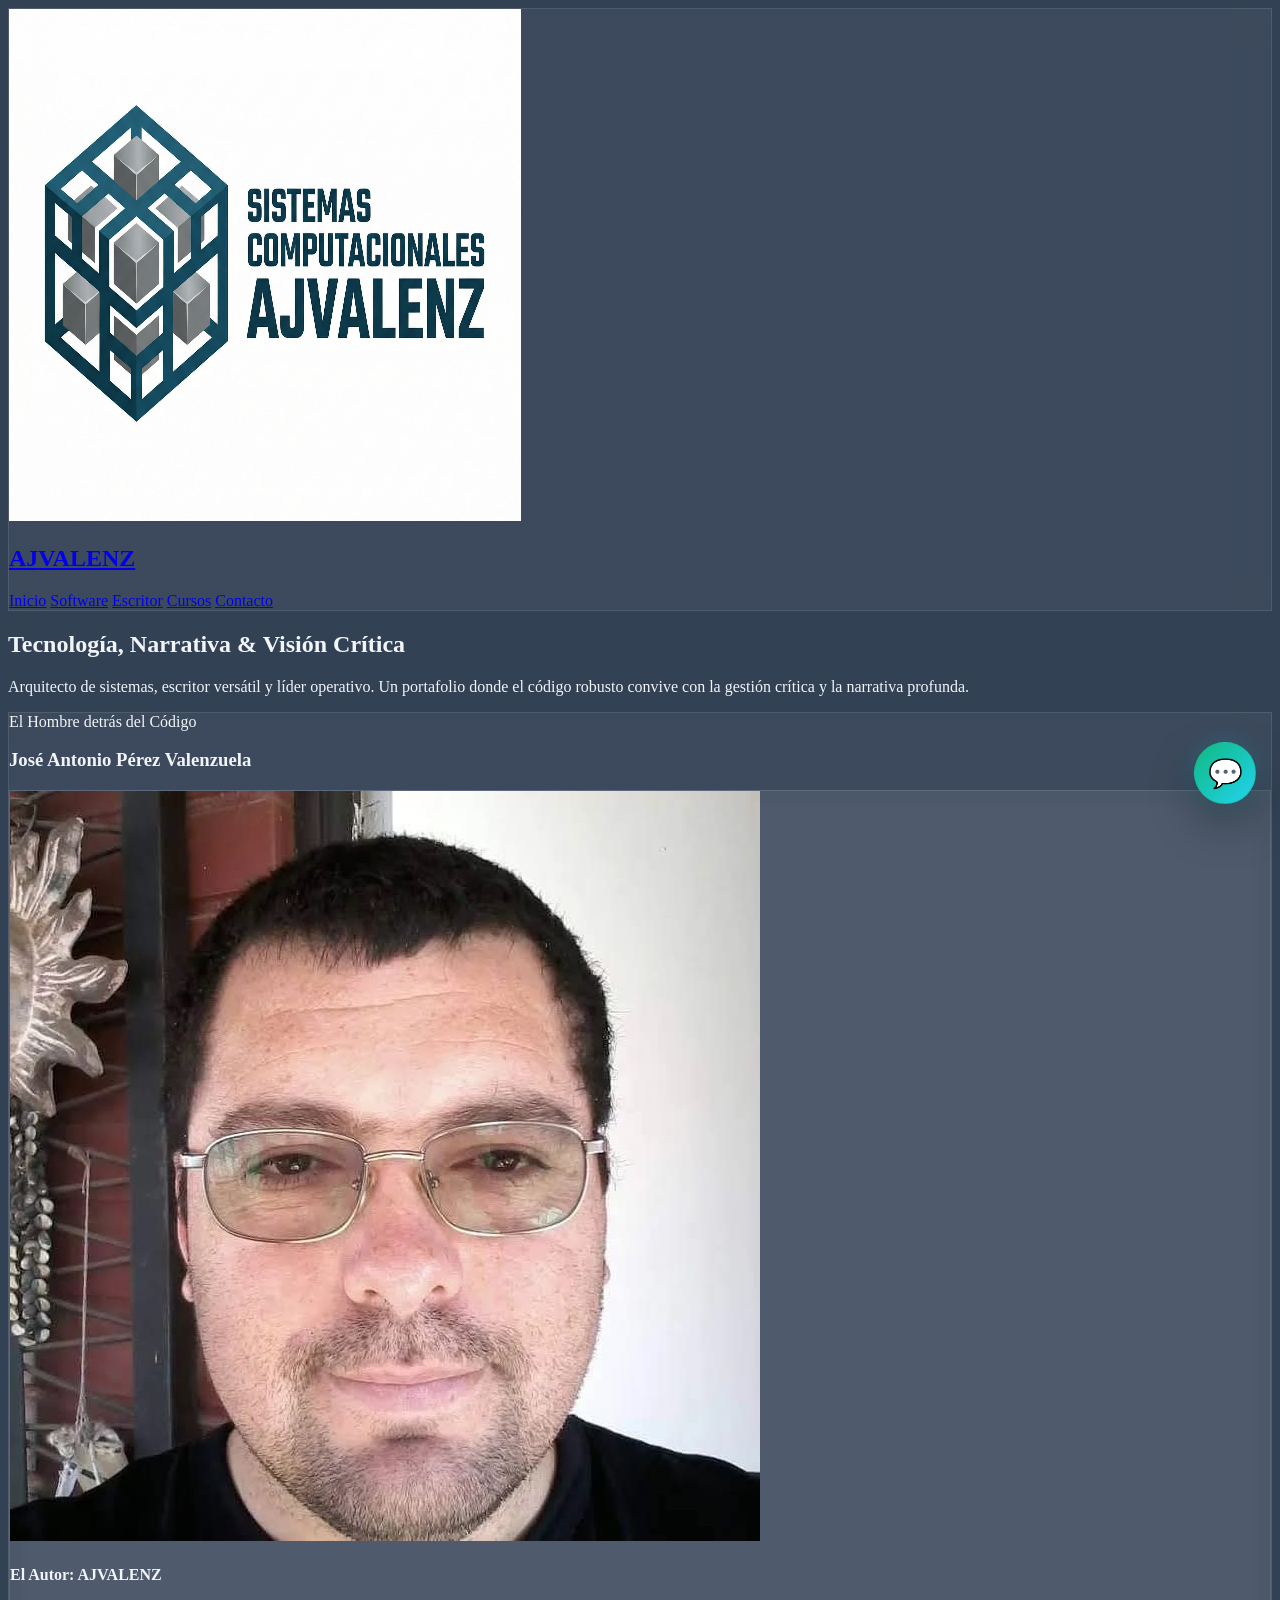
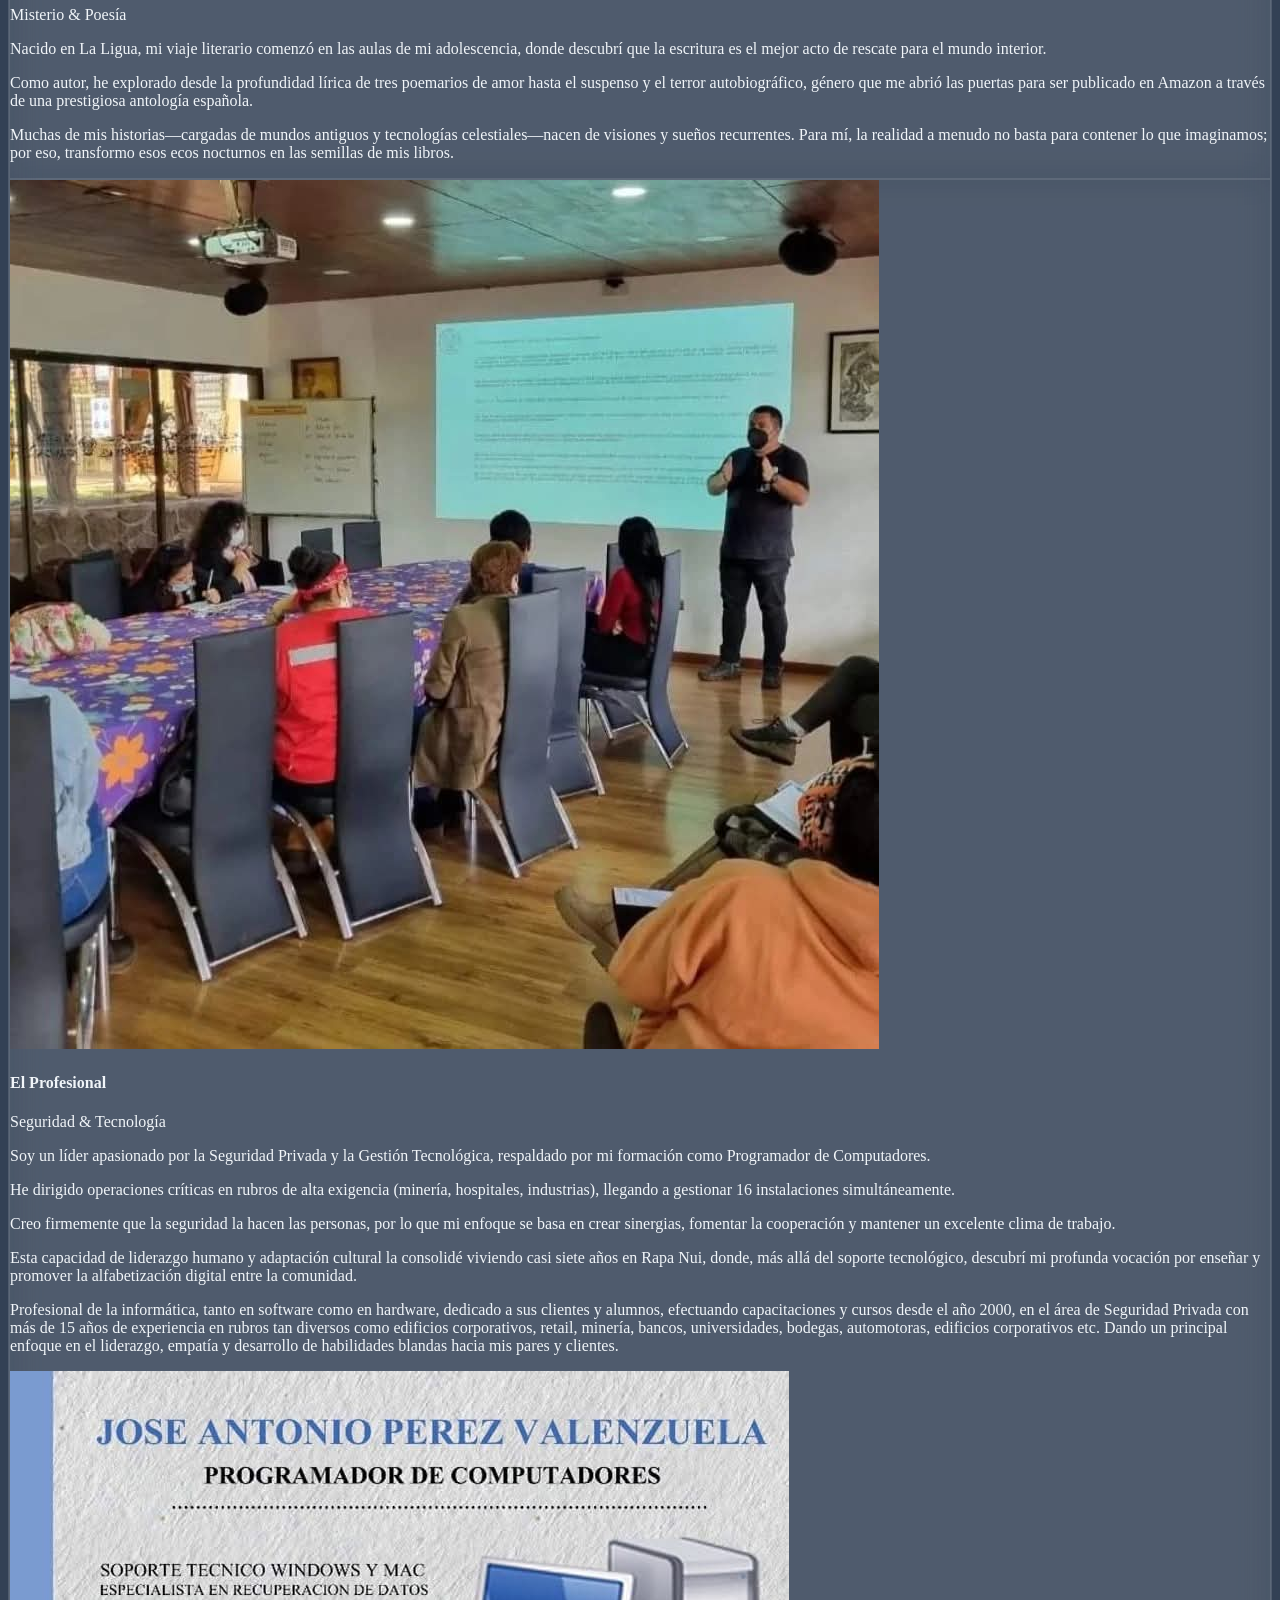
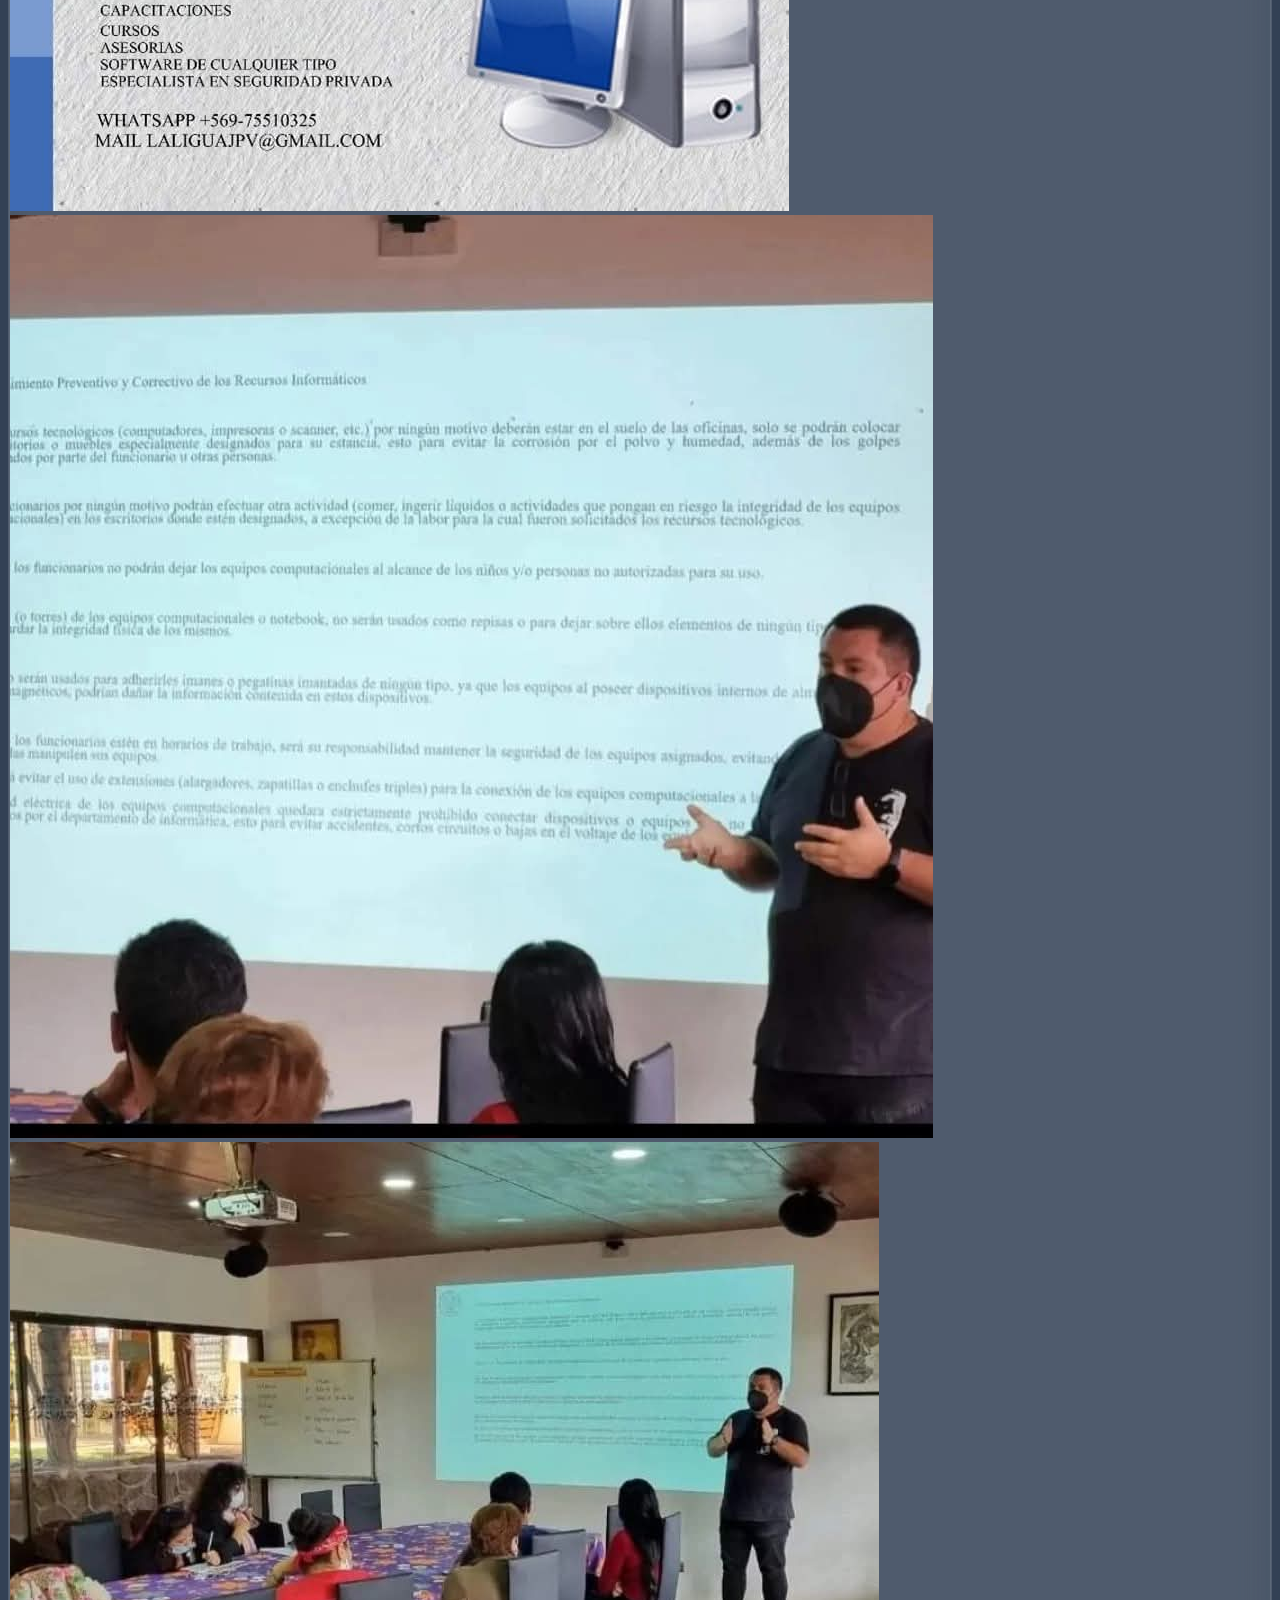
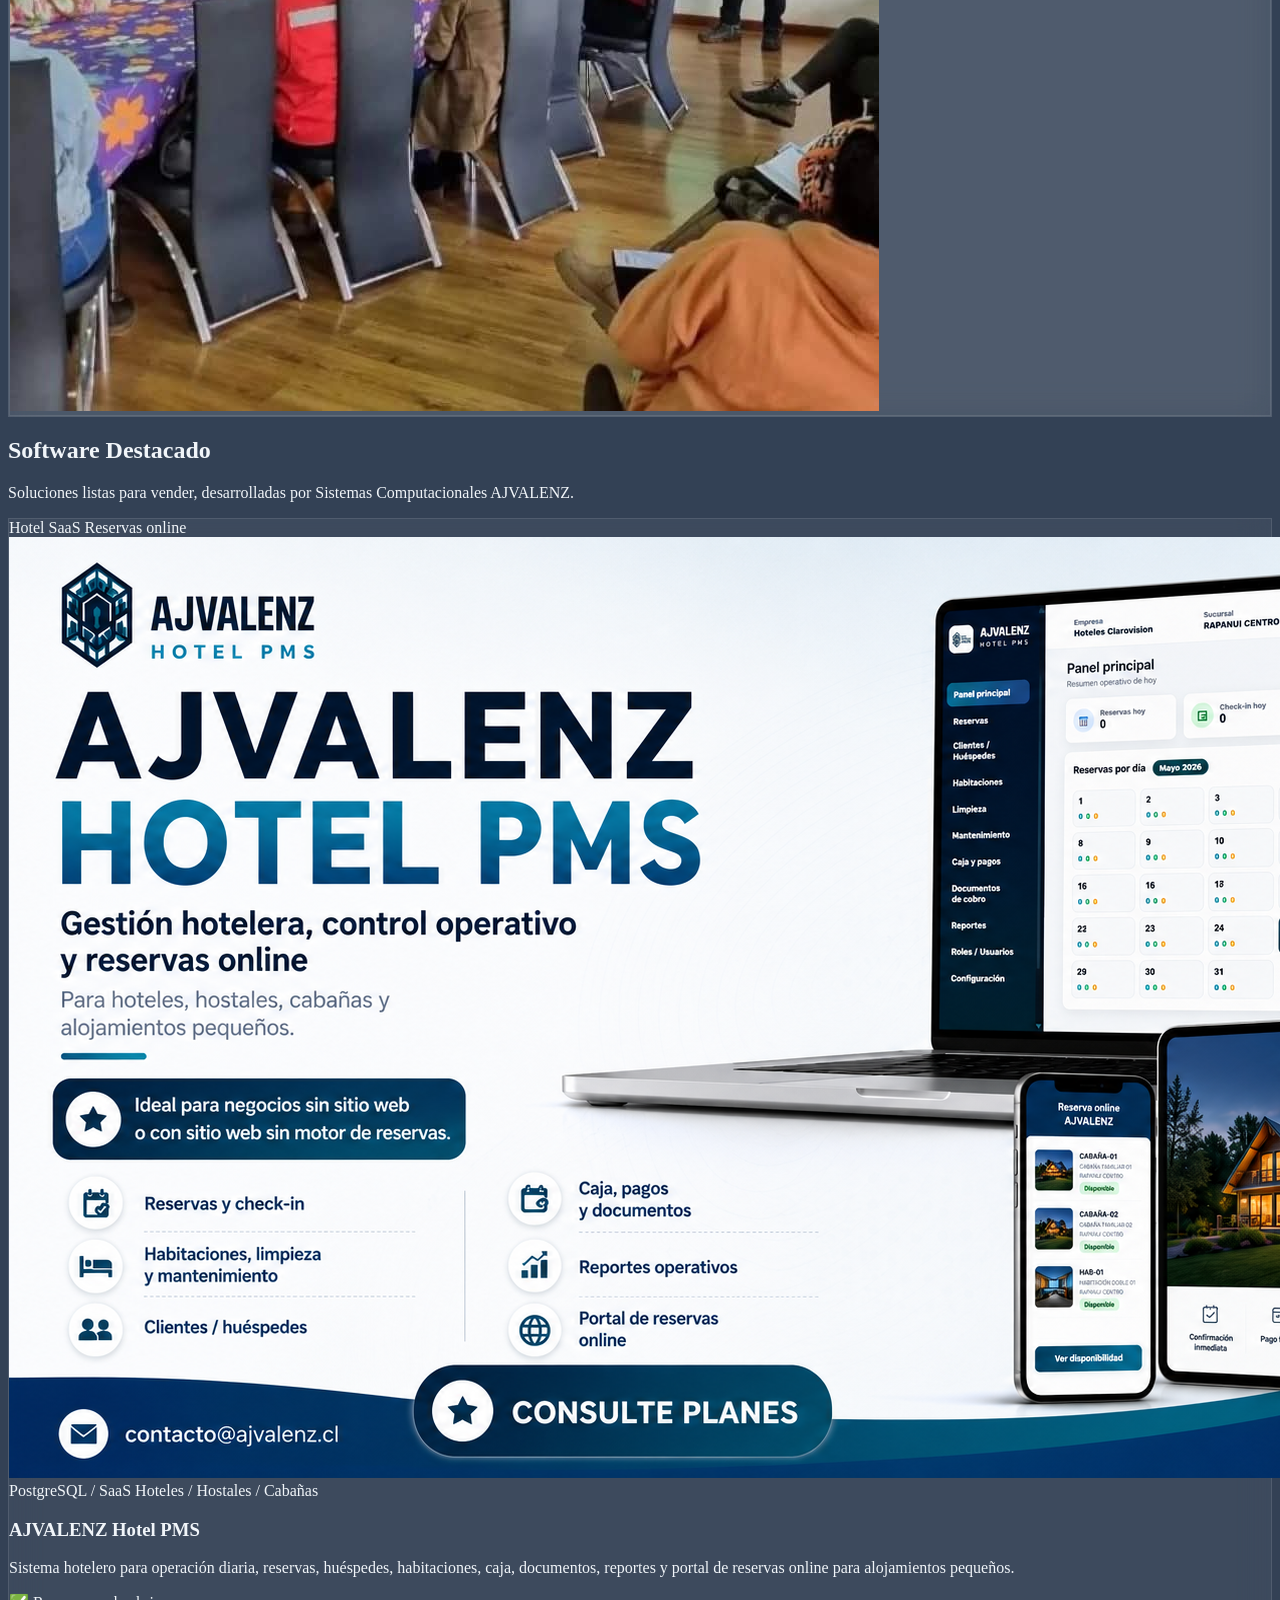
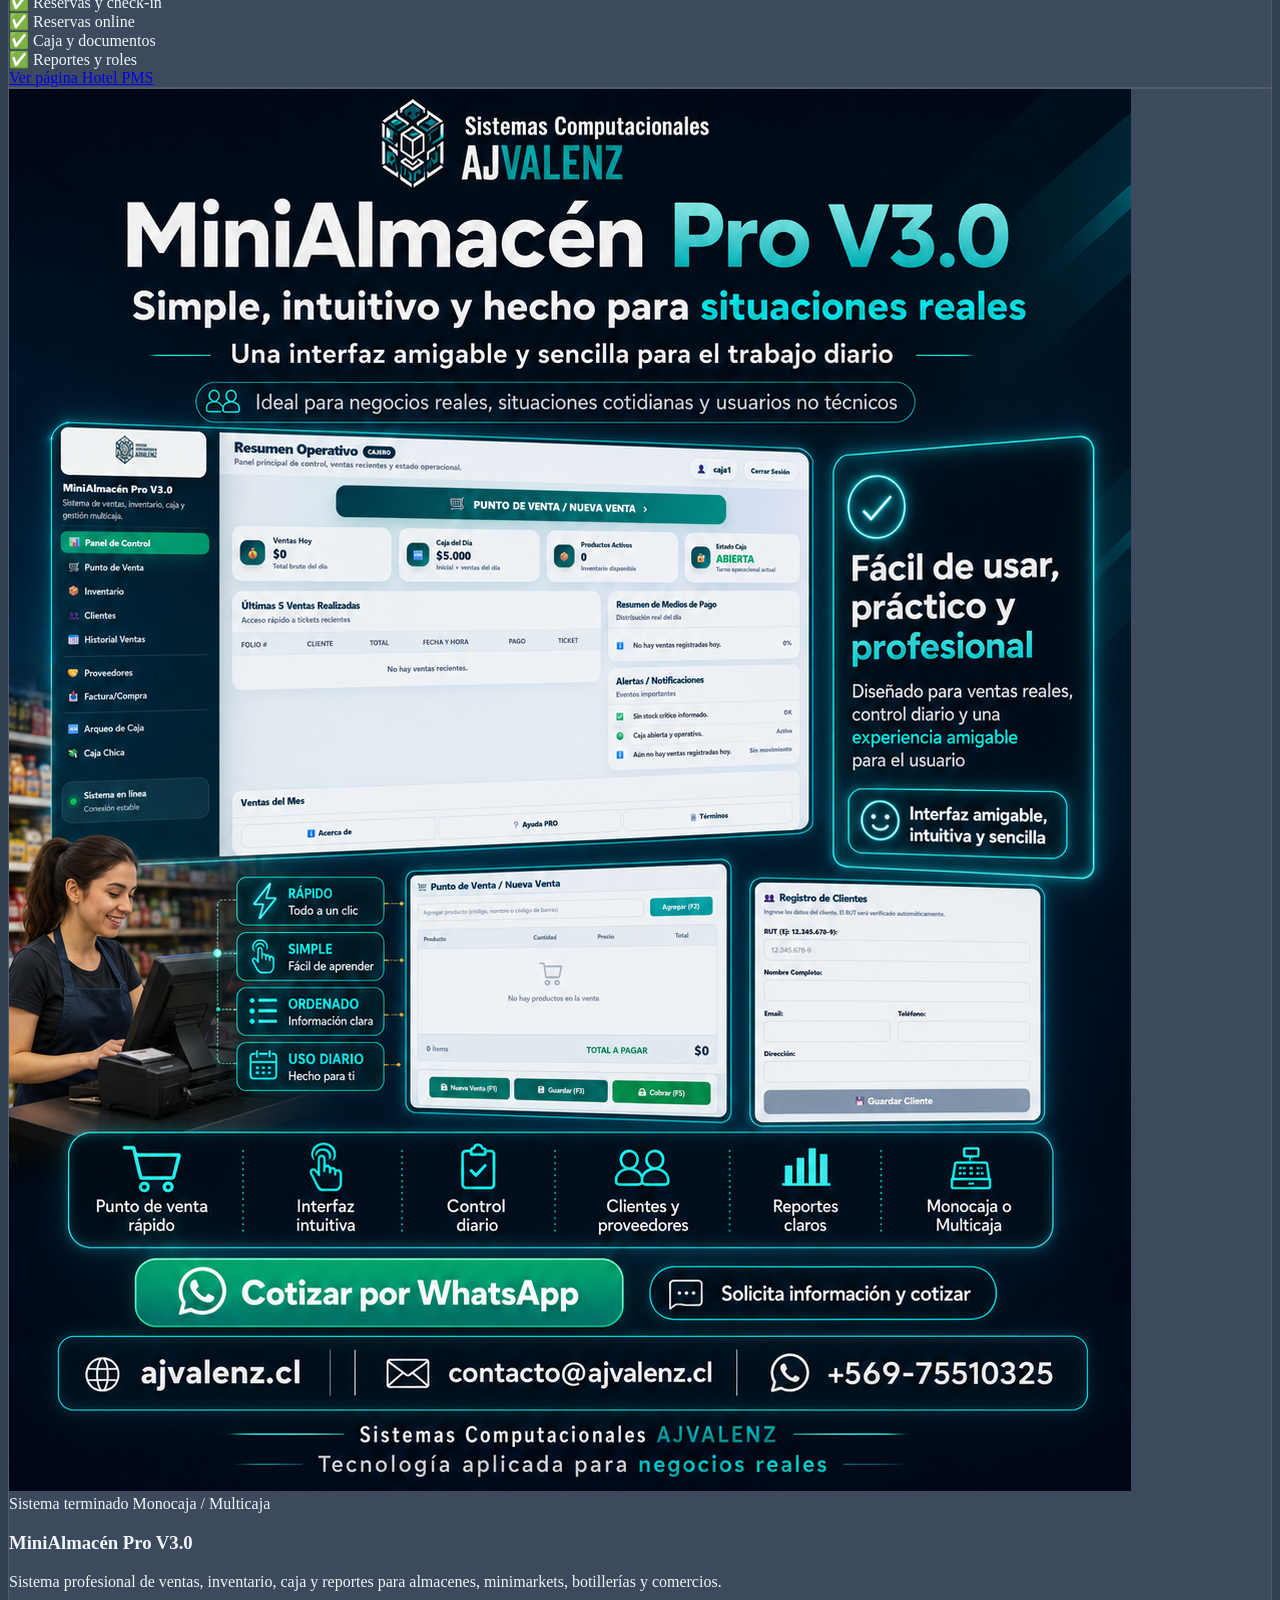
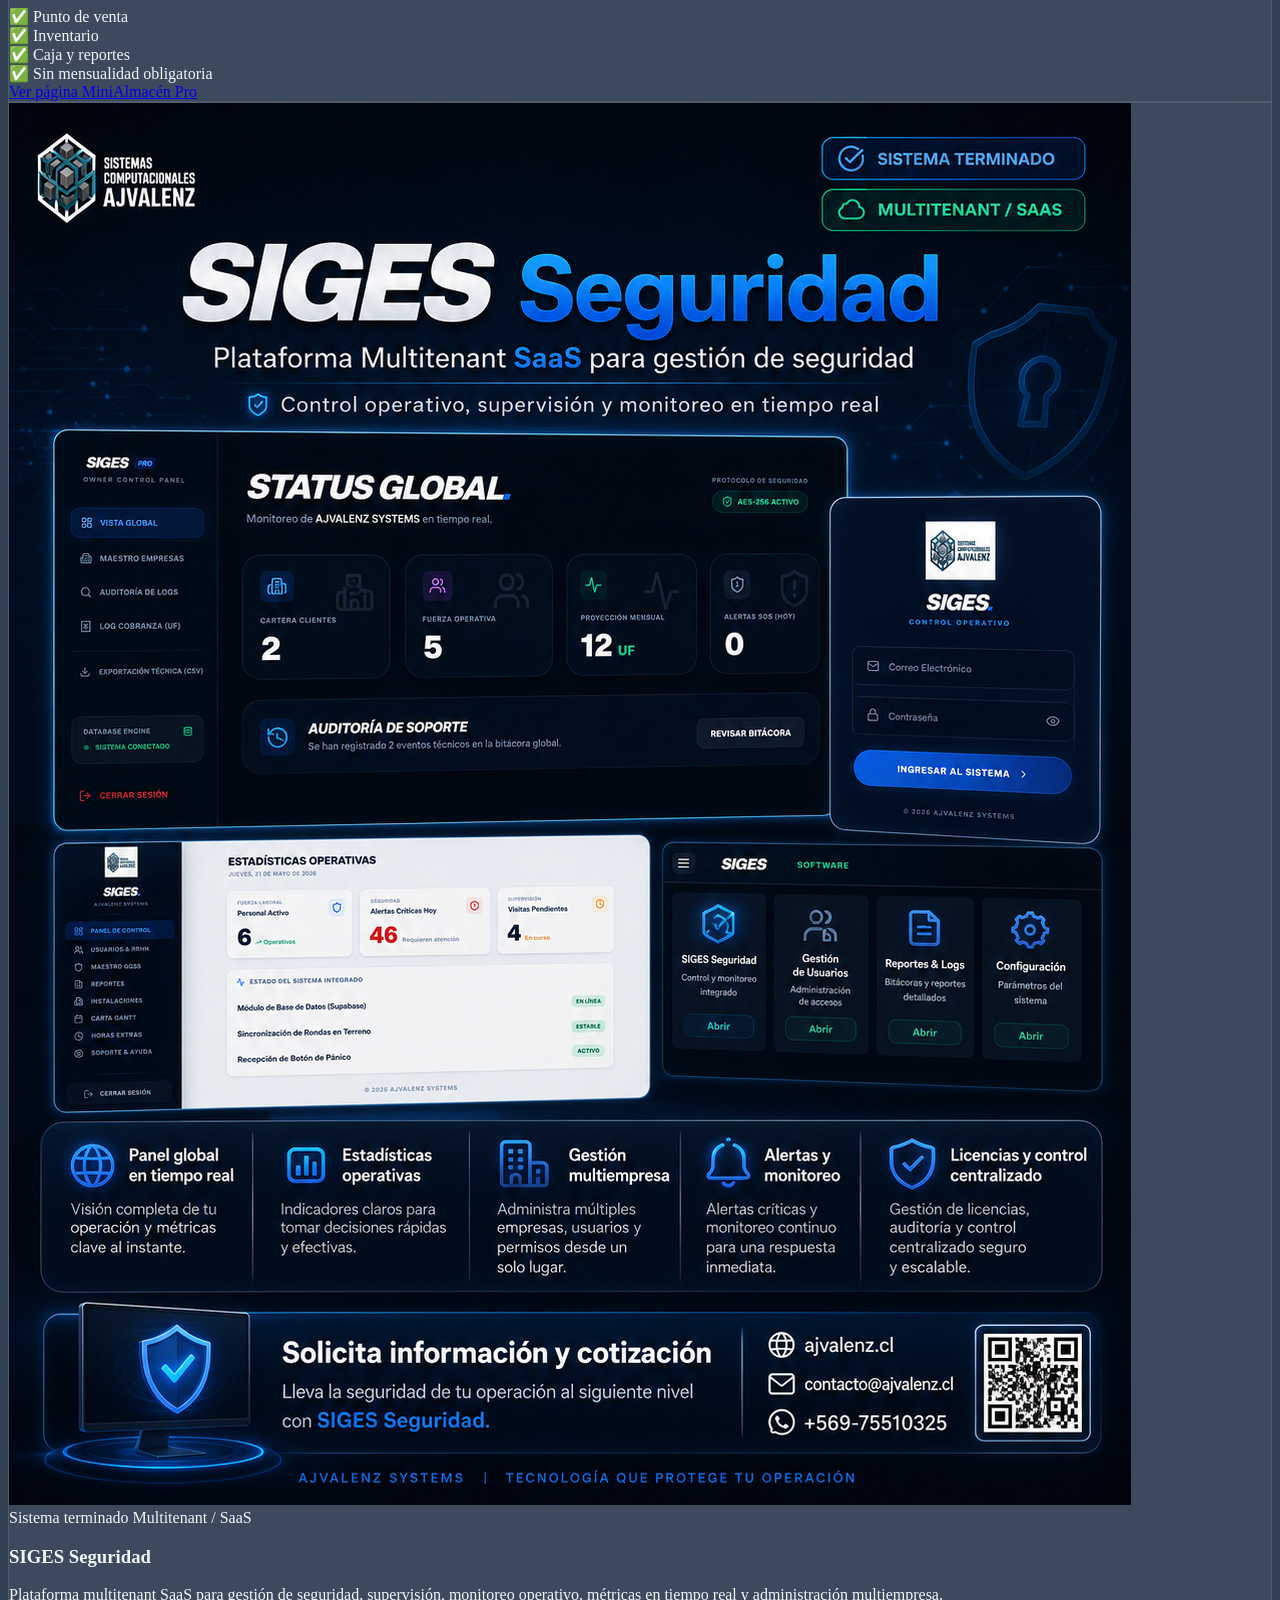
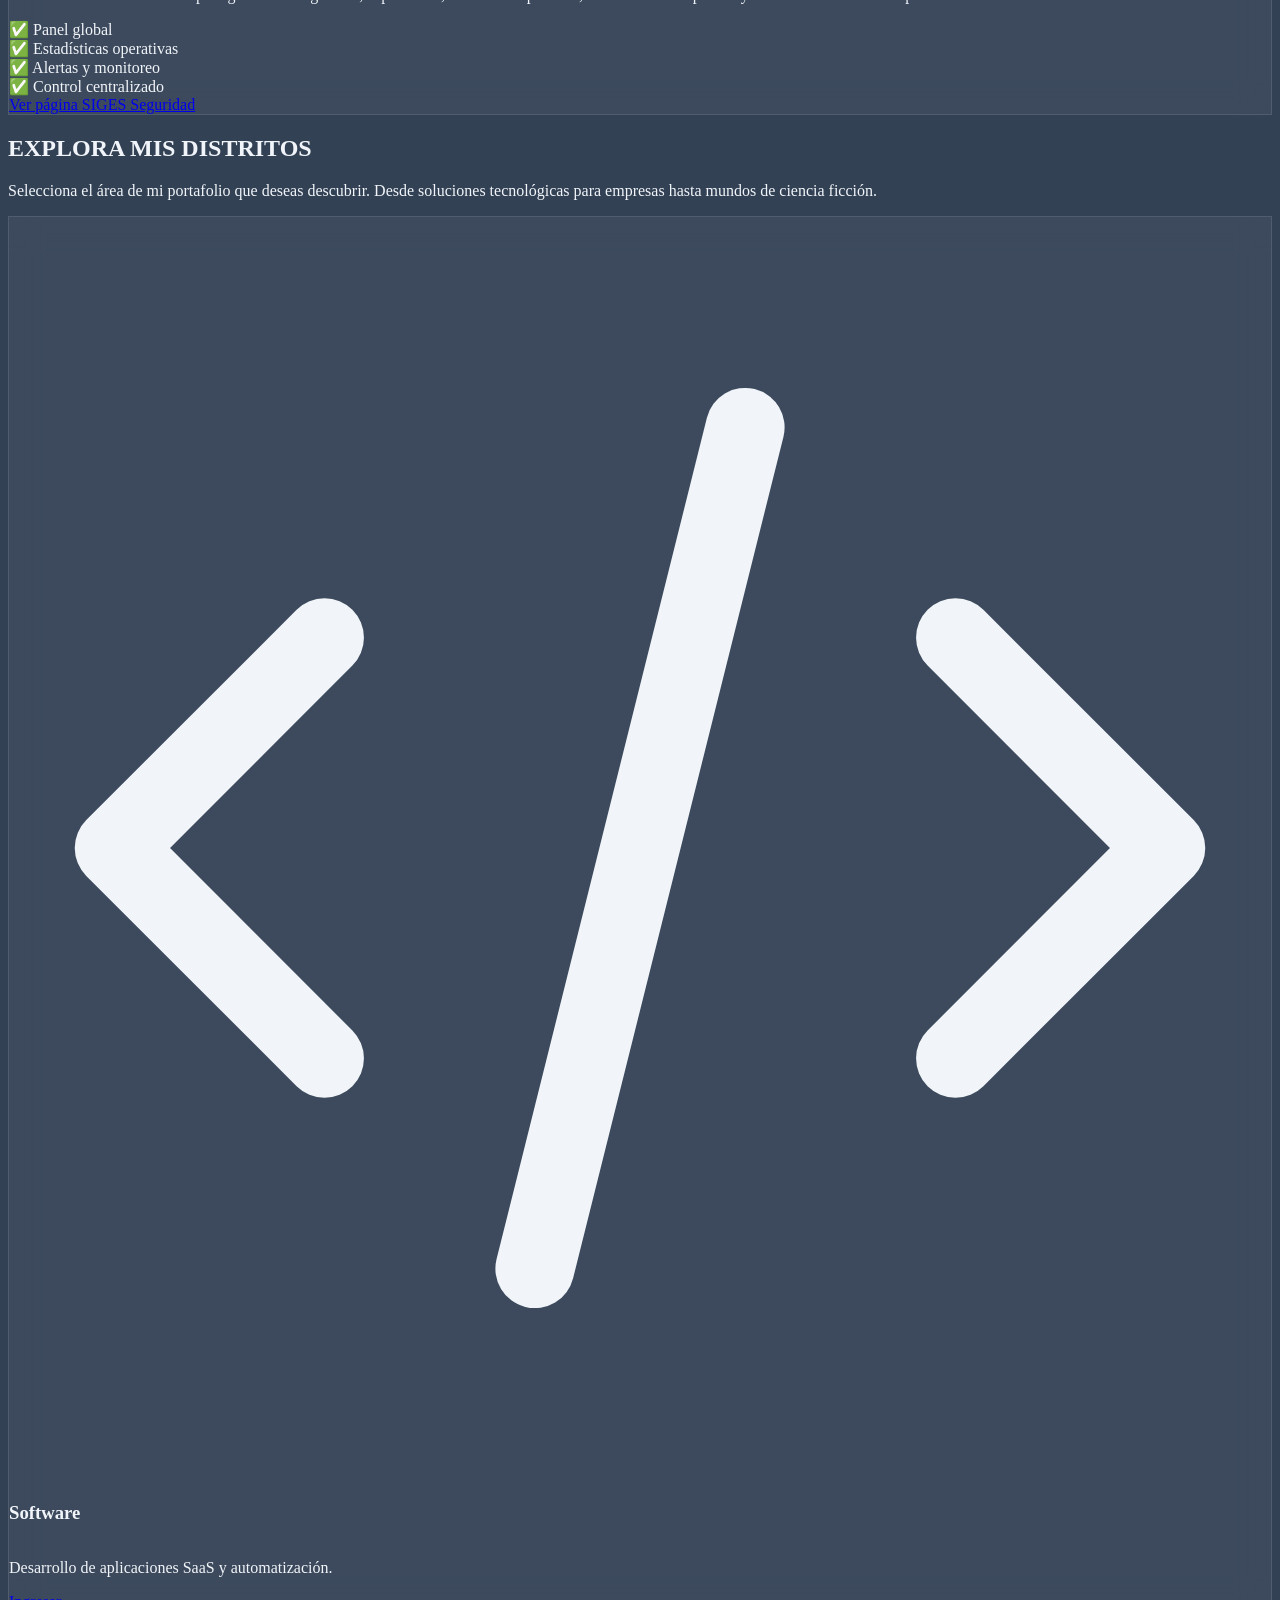
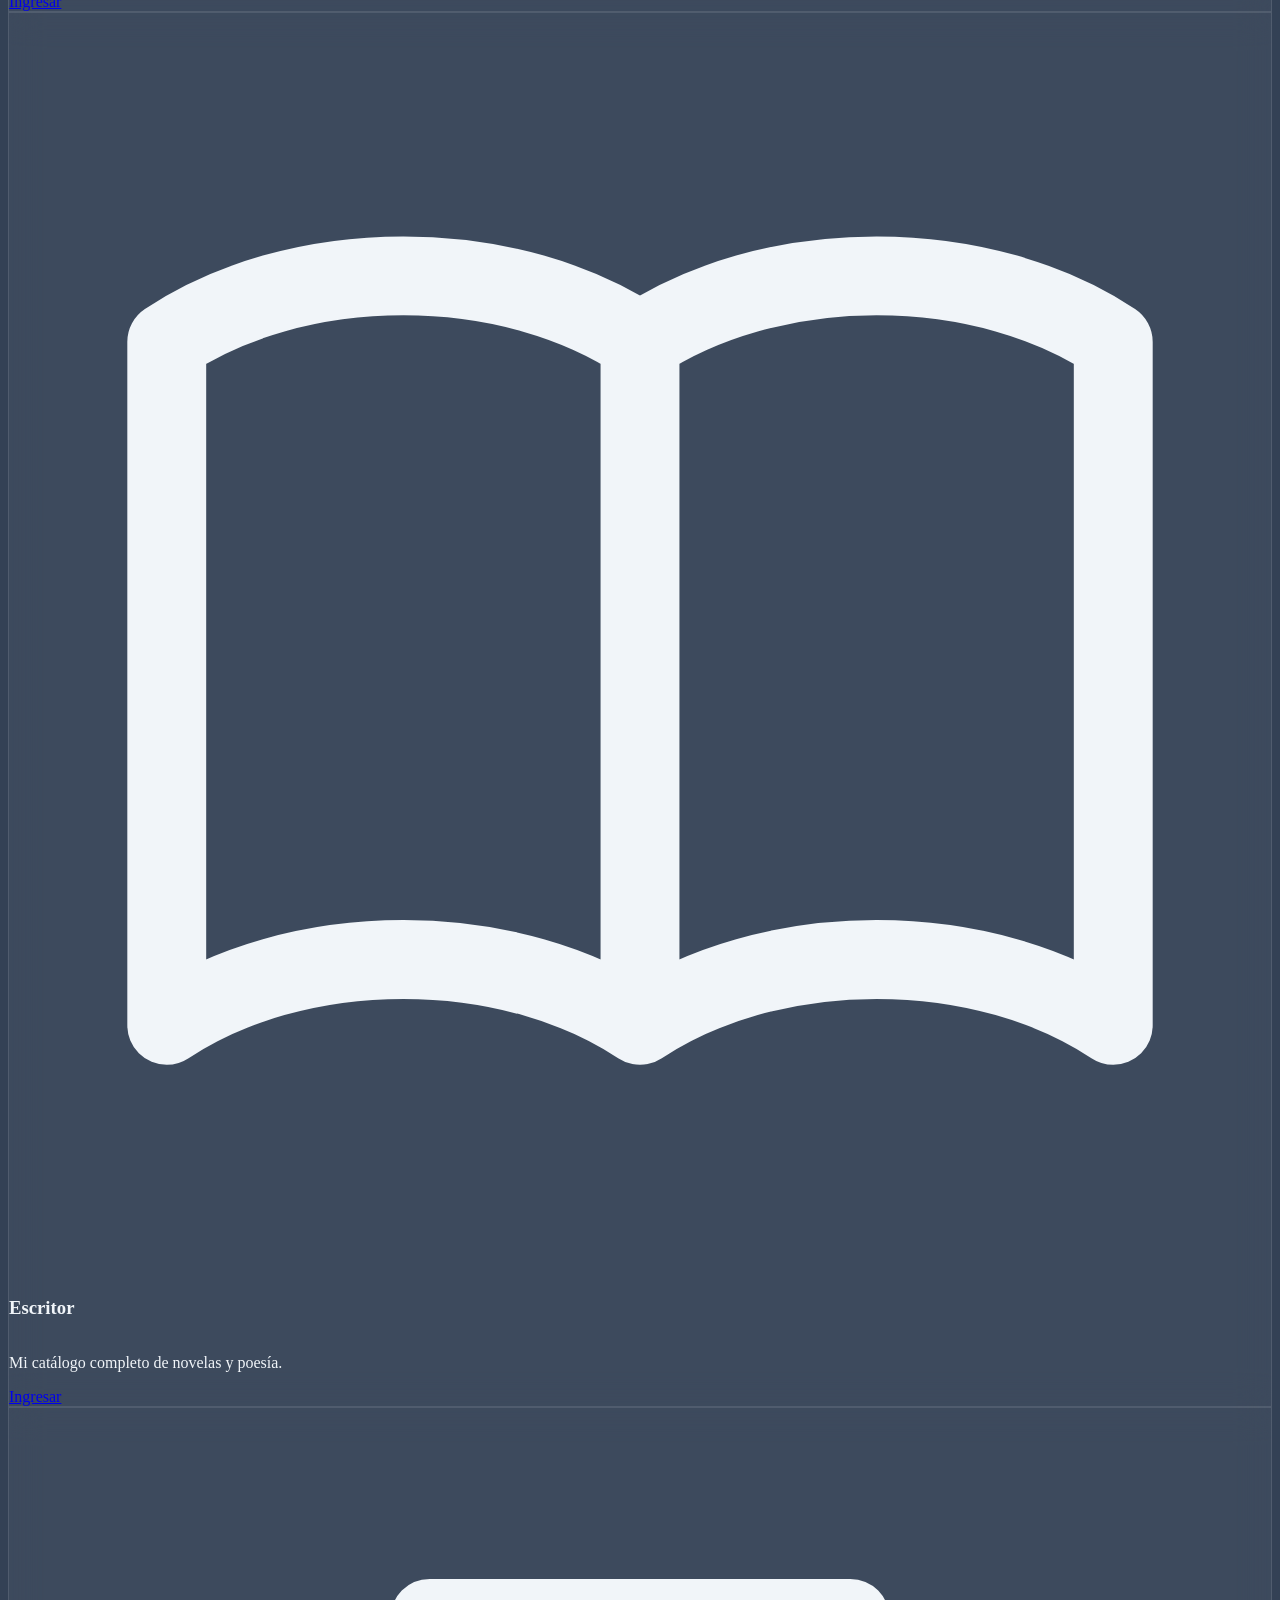
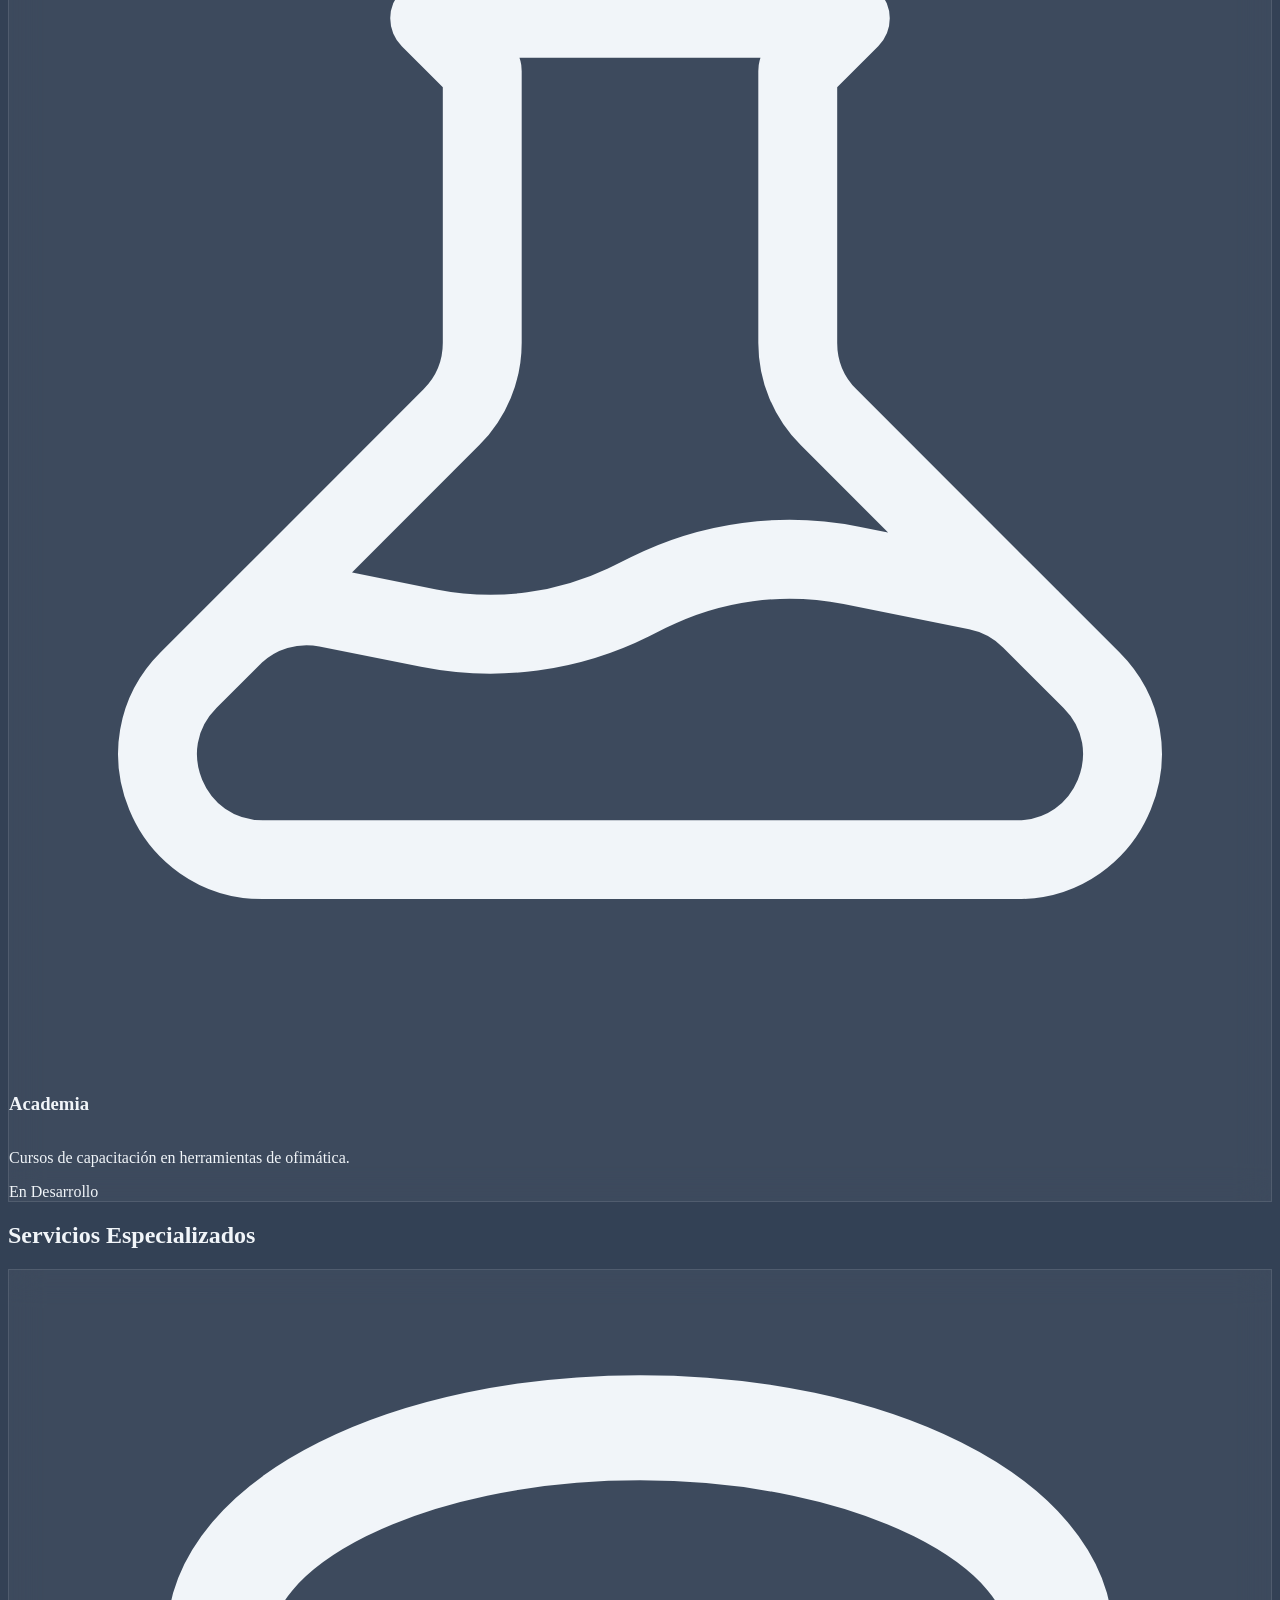
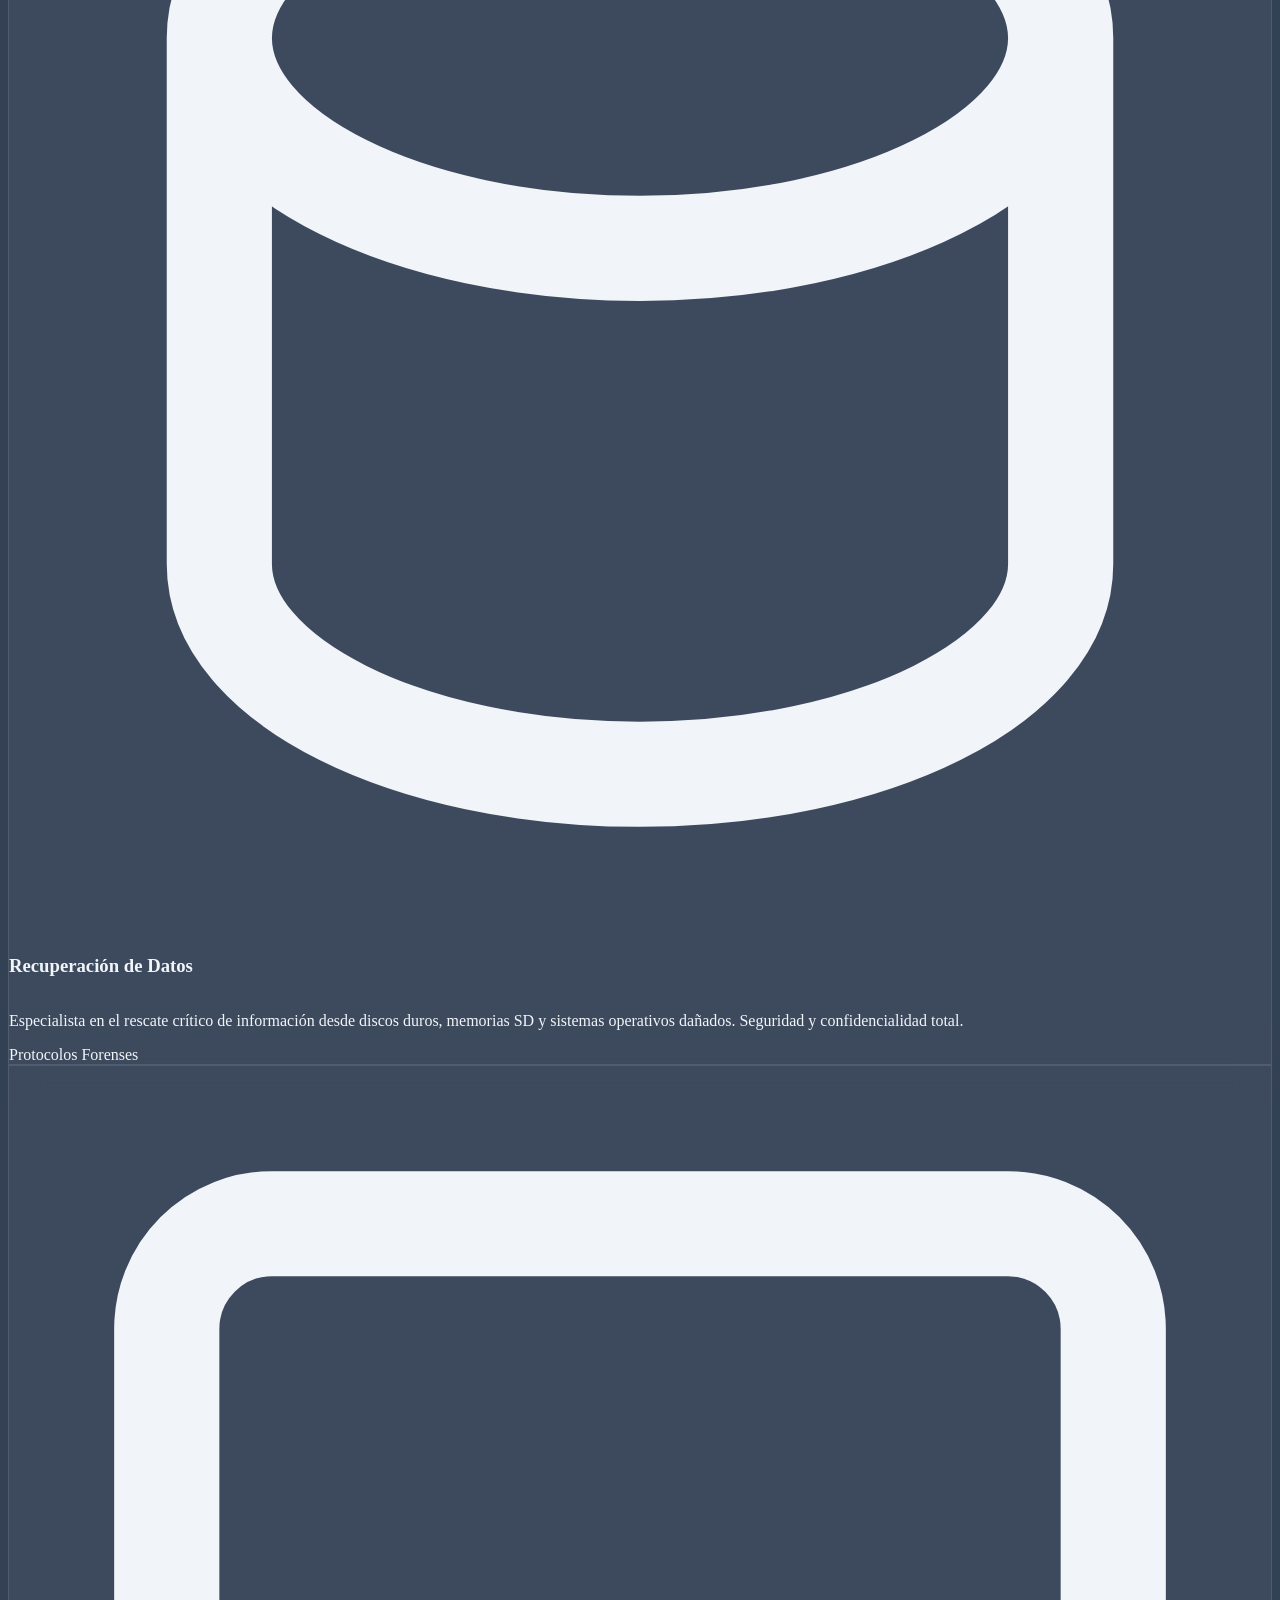
==== index.html @ 4b48ed61 "Mantención: retirar acceso a Fotografía de la portada" ====
<!DOCTYPE html>
<html lang="es">
<head>
    <meta charset="UTF-8">
    <meta name="viewport" content="width=device-width, initial-scale=1.0">
    <title>AJVALENZ | Portafolio Oficial</title>
    <script src="https://cdn.tailwindcss.com"></script>
    <script>
        tailwind.config = {
            theme: {
                extend: {
                    colors: {
                        customBlue: '#334155', 
                        accentEsmeralda: '#10b981',
                    }
                }
            }
        }
    </script>
    <style type="text/css">
        body { background-color: #334155; color: #f1f5f9; position: relative; min-height: 100vh; overflow-x: hidden; }
        .glass-card { background: rgba(255, 255, 255, 0.05); backdrop-filter: blur(16px); border: 1px solid rgba(255,255,255,0.1); transition: all 0.3s ease; height: 100%; display: flex; flex-direction: column; }
        .glass-card:hover { border-color: #10b981; transform: translateY(-3px); box-shadow: 0 10px 30px -10px rgba(16, 185, 129, 0.2); }
        .logo-watermark { position: absolute; opacity: 0.06; pointer-events: none; z-index: -1; }
        
        html { scroll-behavior: smooth; }
        
        /* --- CASCADA VERTICAL (BITÁCORAS) --- */
        @keyframes cascada-anim {
            0% { transform: translateY(0); }
            100% { transform: translateY(-50%); }
        }
        .contenedor-cascada { height: 950px; overflow: hidden; position: relative; background: white; box-shadow: 0 25px 50px -12px rgba(0, 0, 0, 0.5); }
        .contenido-cascada { display: flex; flex-direction: column; animation: cascada-anim 70s linear infinite; }
        .contenedor-cascada:hover .contenido-cascada { animation-play-state: paused; }
        .texto-item { padding: 25px; color: #1e293b; font-size: 0.85rem; line-height: 1.6; border-bottom: 1px solid #e2e8f0; text-align: justify; }
        .item-software { font-family: monospace; border-left: 4px solid #10b981; }
        .item-letras { font-family: serif; border-right: 4px solid #3b82f6; font-style: italic; }

        /* --- BANNER HORIZONTAL DE RESEÑAS --- */
        @keyframes scroll-x {
            0% { transform: translateX(0); }
            100% { transform: translateX(-50%); }
        }
        .banner-resenas { overflow: hidden; white-space: nowrap; background: rgba(0,0,0,0.2); border-top: 1px solid rgba(16, 185, 129, 0.2); border-bottom: 1px solid rgba(16, 185, 129, 0.2); padding: 30px 0; position: relative; }
        .scroll-x-content { display: inline-block; animation: scroll-x 45s linear infinite; }
        .scroll-x-content:hover { animation-play-state: paused; }
        .resena-card { display: inline-block; background: rgba(255,255,255,0.03); padding: 20px 40px; margin: 0 20px; border-radius: 20px; border: 1px solid rgba(255,255,255,0.05); vertical-align: middle; }

        img { -webkit-user-drag: none; user-drag: none; -webkit-touch-callout: none; pointer-events: auto; }
        .custom-scrollbar::-webkit-scrollbar { width: 6px; }
        .custom-scrollbar::-webkit-scrollbar-thumb { background: #10b981; border-radius: 10px; }
    </style>
</head>
<body class="font-sans antialiased">

    <nav class="p-6 fixed top-0 w-full z-50 glass-card border-b border-white/10 h-auto">
        <div class="max-w-7xl mx-auto flex justify-between items-center w-full">
            <div class="flex items-center gap-3">
                <a href="index.html" class="flex items-center gap-3">
                    <img src="logo.png" alt="Logo" class="h-10 w-auto"> 
                    <h1 class="text-xl font-bold text-white uppercase tracking-tight">AJ<span class="text-accentEsmeralda">VALENZ</span></h1>
                </a>
            </div>
            <div class="space-x-6 hidden md:block text-xs uppercase tracking-widest font-bold text-slate-200">
                <a href="index.html" class="text-accentEsmeralda transition">Inicio</a>
                <a href="software.html" class="hover:text-accentEsmeralda transition">Software</a>
                <a href="libros.html" class="hover:text-accentEsmeralda transition">Escritor</a>
                
                <a href="academia.html" class="hover:text-accentEsmeralda transition">Cursos</a>
                <a href="contacto.html" class="bg-accentEsmeralda text-slate-900 px-5 py-2 rounded-full hover:bg-emerald-400 transition font-bold">Contacto</a>
            </div>
        </div>
    </nav>

    <header class="pt-48 pb-24 px-6 text-center max-w-6xl mx-auto relative z-10">
        <h2 class="text-5xl md:text-7xl font-extrabold mb-8 text-white drop-shadow-md tracking-tight uppercase">
            Tecnología, Narrativa & <span class="text-accentEsmeralda">Visión Crítica</span>
        </h2>
        <p class="text-lg md:text-xl text-slate-300 max-w-3xl mx-auto leading-relaxed font-medium">
            Arquitecto de sistemas, escritor versátil y líder operativo. Un portafolio donde el código robusto convive con la gestión crítica y la narrativa profunda.
        </p>
    </header>

    <main class="max-w-[1750px] mx-auto px-4 relative z-10">
        <div class="flex flex-col lg:flex-row gap-10 items-start">

            <!-- CONTENIDO CENTRAL -->
            <div class="flex-1 min-w-0 space-y-24">
                
                <section id="perfil" class="glass-card p-10 md:p-16 rounded-[40px] shadow-2xl relative overflow-hidden">
                    <div class="mb-16 text-center md:text-left">
                        <span class="text-accentEsmeralda font-mono mb-2 uppercase tracking-widest text-xs font-bold">El Hombre detrás del Código</span>
                        <h3 class="text-3xl md:text-4xl font-bold text-white mb-2 uppercase tracking-tighter">José Antonio Pérez Valenzuela</h3>
                        <div class="h-1 w-24 bg-accentEsmeralda rounded-full mt-4 mx-auto md:mx-0"></div>
                    </div>

                    <div class="grid grid-cols-1 md:grid-cols-12 gap-12 items-start">
                        <!-- EL AUTOR: AJVALENZ -->
                        <div class="md:col-span-5 glass-card p-6 rounded-3xl border border-slate-700/50 flex flex-col items-center">
                            <div class="w-full aspect-[4/3] rounded-2xl overflow-hidden mb-6 bg-slate-900 flex items-center justify-center p-2">
                                <img src="FB_IMG_1776491654188.jpg" alt="AJVALENZ Autor" class="w-full h-full object-contain">
                            </div>
                            <h4 class="text-2xl font-bold text-white mb-2 uppercase">El Autor: AJVALENZ</h4>
                            <span class="inline-block px-3 py-1 bg-accentEsmeralda/10 text-accentEsmeralda border border-accentEsmeralda/30 rounded-full text-[10px] font-mono mb-6 uppercase tracking-widest">Misterio & Poesía</span>
                            <div class="text-slate-300 text-sm leading-relaxed space-y-4 text-justify font-medium">
                                <p>Nacido en <span class="font-bold text-white">La Ligua</span>, mi viaje literario comenzó en las aulas de mi adolescencia, donde descubrí que la escritura es el mejor acto de rescate para el mundo interior.</p>
                                <p>Como autor, he explorado desde la profundidad lírica de tres poemarios de amor hasta el suspenso y el terror autobiográfico, género que me abrió las puertas para ser publicado en <span class="font-bold text-white">Amazon</span> a través de una prestigiosa antología española.</p>
                                <p>Muchas de mis historias—cargadas de mundos antiguos y tecnologías celestiales—nacen de visiones y sueños recurrentes. Para mí, la realidad a menudo no basta para contener lo que imaginamos; por eso, transformo esos ecos nocturnos en las semillas de mis libros.</p>
                            </div>
                        </div>

                        <!-- EL PROFESIONAL -->
                        <div class="md:col-span-7 glass-card p-8 rounded-3xl border border-accentEsmeralda/30 bg-accentEsmeralda/5">
                            <div class="w-full aspect-[4/3] rounded-2xl overflow-hidden mb-6 bg-slate-900 flex items-center justify-center p-2">
                                <img src="FB_IMG_1776491408352.jpg" alt="AJVALENZ Profesional" class="w-full h-full object-contain">
                            </div>
                            <h4 class="text-2xl font-bold text-white mb-3 text-center uppercase tracking-tighter">El Profesional</h4>
                            <div class="text-center mb-6">
                                <span class="inline-block px-3 py-1 bg-slate-900/40 text-slate-300 border border-slate-700 rounded-full text-[10px] font-mono uppercase tracking-widest">Seguridad & Tecnología</span>
                            </div>
                            <div class="text-slate-300 text-sm leading-relaxed space-y-4 font-medium text-justify">
                                <p>Soy un líder apasionado por la <span class="font-bold text-white">Seguridad Privada</span> y la Gestión Tecnológica, respaldado por mi formación como Programador de Computadores.</p>
                                <p>He dirigido operaciones críticas en rubros de alta exigencia (minería, hospitales, industrias), llegando a gestionar <span class="font-bold text-white">16 instalaciones simultáneamente</span>.</p>
                                <p>Creo firmemente que la seguridad la hacen las personas, por lo que mi enfoque se basa en crear sinergias, fomentar la cooperación y mantener un excelente clima de trabajo.</p>
                                <p>Esta capacidad de liderazgo humano y adaptación cultural la consolidé viviendo casi siete años en <span class="font-bold text-white">Rapa Nui</span>, donde, más allá del soporte tecnológico, descubrí mi profunda vocación por enseñar y promover la alfabetización digital entre la comunidad.</p>
                                <p>Profesional de la informática, tanto en software como en hardware, dedicado a sus clientes y alumnos, efectuando capacitaciones y cursos desde el año 2000, en el área de Seguridad Privada con más de 15 años de experiencia en rubros tan diversos como edificios corporativos, retail, minería, bancos, universidades, bodegas, automotoras, edificios corporativos etc. Dando un principal enfoque en el liderazgo, empatía y desarrollo de habilidades blandas hacia mis pares y clientes.</p>
                            </div>
                            <div class="grid grid-cols-3 gap-4 mt-8">
                                <img src="FB_IMG_1776491359442.jpg" class="rounded-xl border border-white/5 bg-slate-900 p-1 h-24 object-contain shadow-md">
                                <img src="FB_IMG_1776491393140.jpg" class="rounded-xl border border-white/5 bg-slate-900 p-1 h-24 object-contain shadow-md">
                                <img src="FB_IMG_1776491408352.jpg" class="rounded-xl border border-white/5 bg-slate-900 p-1 h-24 object-contain shadow-md">
                            </div>
                        </div>
                    </div>
                </section>


                <!-- SOFTWARE DESTACADO AJVALENZ -->
                <section id="software-destacado" class="py-12 border-t border-white/5">
                    <div class="mb-12 text-center">
                        <h2 class="text-4xl md:text-5xl font-bold text-white tracking-tight uppercase mb-4">Software <span class="text-accentEsmeralda">Destacado</span></h2>
                        <div class="h-1 w-32 bg-accentEsmeralda mx-auto rounded-full mb-6"></div>
                        <p class="text-slate-400 max-w-3xl mx-auto text-sm italic">Soluciones listas para vender, desarrolladas por Sistemas Computacionales AJVALENZ.</p>
                    </div>

                    <div class="grid md:grid-cols-2 xl:grid-cols-3 gap-8">
                        <!-- AJVALENZ HOTEL PMS -->
                        <div class="glass-card rounded-[2rem] overflow-hidden border border-cyan-400/30 relative">
                            <div class="absolute top-4 left-4 z-10 flex flex-wrap gap-2">
                                <span class="px-3 py-1 rounded-full bg-cyan-500/20 border border-cyan-300/40 text-cyan-200 text-[10px] font-bold uppercase tracking-widest">Hotel SaaS</span>
                                <span class="px-3 py-1 rounded-full bg-accentEsmeralda/15 border border-accentEsmeralda/30 text-accentEsmeralda text-[10px] font-bold uppercase tracking-widest">Reservas online</span>
                            </div>
                            <div class="h-[430px] md:h-[520px] bg-slate-900 overflow-hidden flex items-center justify-center p-2">
                                <img src="promo_hotel.png" alt="AJVALENZ Hotel PMS" class="w-full h-full object-contain object-center">
                            </div>
                            <div class="p-8">
                                <div class="flex flex-wrap items-center gap-3 mb-4">
                                    <span class="px-3 py-1 rounded-full bg-cyan-500/15 border border-cyan-400/30 text-cyan-300 text-[10px] font-bold uppercase tracking-widest">PostgreSQL / SaaS</span>
                                    <span class="px-3 py-1 rounded-full bg-slate-900/50 border border-white/10 text-slate-300 text-[10px] font-bold uppercase tracking-widest">Hoteles / Hostales / Cabañas</span>
                                </div>
                                <h3 class="text-2xl font-black text-white uppercase mb-3">AJVALENZ Hotel PMS</h3>
                                <p class="text-slate-300 text-sm leading-relaxed mb-6">Sistema hotelero para operación diaria, reservas, huéspedes, habitaciones, caja, documentos, reportes y portal de reservas online para alojamientos pequeños.</p>
                                <div class="grid grid-cols-2 gap-3 text-[11px] text-slate-300 mb-7">
                                    <div class="bg-slate-900/40 rounded-xl p-3 border border-white/5">✅ Reservas y check-in</div>
                                    <div class="bg-slate-900/40 rounded-xl p-3 border border-white/5">✅ Reservas online</div>
                                    <div class="bg-slate-900/40 rounded-xl p-3 border border-white/5">✅ Caja y documentos</div>
                                    <div class="bg-slate-900/40 rounded-xl p-3 border border-white/5">✅ Reportes y roles</div>
                                </div>
                                <a href="hotel.html" class="block w-full text-center bg-cyan-400 text-slate-950 hover:bg-cyan-300 font-black py-3 rounded-xl transition text-sm uppercase">Ver página Hotel PMS</a>
                            </div>
                        </div>

                        <!-- MINI ALMACÉN PRO -->
                        <div class="glass-card rounded-[2rem] overflow-hidden border border-accentEsmeralda/30">
                            <div class="h-[430px] md:h-[520px] bg-slate-900 overflow-hidden flex items-center justify-center p-2">
                                <img src="PROMOCION_4.png" alt="MiniAlmacén Pro V3.0" class="w-full h-full object-contain object-center">
                            </div>
                            <div class="p-8">
                                <div class="flex flex-wrap items-center gap-3 mb-4">
                                    <span class="px-3 py-1 rounded-full bg-accentEsmeralda/15 border border-accentEsmeralda/30 text-accentEsmeralda text-[10px] font-bold uppercase tracking-widest">Sistema terminado</span>
                                    <span class="px-3 py-1 rounded-full bg-slate-900/50 border border-white/10 text-slate-300 text-[10px] font-bold uppercase tracking-widest">Monocaja / Multicaja</span>
                                </div>
                                <h3 class="text-2xl font-black text-white uppercase mb-3">MiniAlmacén Pro V3.0</h3>
                                <p class="text-slate-300 text-sm leading-relaxed mb-6">Sistema profesional de ventas, inventario, caja y reportes para almacenes, minimarkets, botillerías y comercios.</p>
                                <div class="grid grid-cols-2 gap-3 text-[11px] text-slate-300 mb-7">
                                    <div class="bg-slate-900/40 rounded-xl p-3 border border-white/5">✅ Punto de venta</div>
                                    <div class="bg-slate-900/40 rounded-xl p-3 border border-white/5">✅ Inventario</div>
                                    <div class="bg-slate-900/40 rounded-xl p-3 border border-white/5">✅ Caja y reportes</div>
                                    <div class="bg-slate-900/40 rounded-xl p-3 border border-white/5">✅ Sin mensualidad obligatoria</div>
                                </div>
                                <a href="minialmacen.html" class="block w-full text-center bg-accentEsmeralda text-slate-900 hover:bg-emerald-400 font-black py-3 rounded-xl transition text-sm uppercase">Ver página MiniAlmacén Pro</a>
                            </div>
                        </div>

                        <!-- SIGES SEGURIDAD -->
                        <div class="glass-card rounded-[2rem] overflow-hidden border border-blue-400/30">
                            <div class="h-[430px] md:h-[520px] bg-slate-900 overflow-hidden flex items-center justify-center p-2">
                                <img src="siges_promo.png" alt="SIGES Seguridad" class="w-full h-full object-contain object-center">
                            </div>
                            <div class="p-8">
                                <div class="flex flex-wrap items-center gap-3 mb-4">
                                    <span class="px-3 py-1 rounded-full bg-blue-500/15 border border-blue-400/30 text-blue-300 text-[10px] font-bold uppercase tracking-widest">Sistema terminado</span>
                                    <span class="px-3 py-1 rounded-full bg-cyan-500/15 border border-cyan-400/30 text-cyan-300 text-[10px] font-bold uppercase tracking-widest">Multitenant / SaaS</span>
                                </div>
                                <h3 class="text-2xl font-black text-white uppercase mb-3">SIGES Seguridad</h3>
                                <p class="text-slate-300 text-sm leading-relaxed mb-6">Plataforma multitenant SaaS para gestión de seguridad, supervisión, monitoreo operativo, métricas en tiempo real y administración multiempresa.</p>
                                <div class="grid grid-cols-2 gap-3 text-[11px] text-slate-300 mb-7">
                                    <div class="bg-slate-900/40 rounded-xl p-3 border border-white/5">✅ Panel global</div>
                                    <div class="bg-slate-900/40 rounded-xl p-3 border border-white/5">✅ Estadísticas operativas</div>
                                    <div class="bg-slate-900/40 rounded-xl p-3 border border-white/5">✅ Alertas y monitoreo</div>
                                    <div class="bg-slate-900/40 rounded-xl p-3 border border-white/5">✅ Control centralizado</div>
                                </div>
                                <a href="siges.html" class="block w-full text-center border border-blue-400 text-blue-300 hover:bg-blue-500 hover:text-white font-black py-3 rounded-xl transition text-sm uppercase">Ver página SIGES Seguridad</a>
                            </div>
                        </div>
                    </div>
                </section>

                <!-- DISTRITOS (ESTILO EXACTO 759/760) -->
                <section class="py-12 border-t border-white/5">
                    <div class="mb-16 text-center">
                        <h2 class="text-4xl md:text-5xl font-bold text-white tracking-tight uppercase mb-4">EXPLORA MIS <span class="text-accentEsmeralda">DISTRITOS</span></h2>
                        <div class="h-1 w-32 bg-accentEsmeralda mx-auto rounded-full mb-6"></div>
                        <p class="text-slate-400 max-w-2xl mx-auto text-sm italic">Selecciona el área de mi portafolio que deseas descubrir. Desde soluciones tecnológicas para empresas hasta mundos de ciencia ficción.</p>
                    </div>

                    <div class="grid md:grid-cols-2 lg:grid-cols-3 gap-6">
                        <!-- SOFTWARE -->
                        <div class="glass-card p-8 rounded-3xl text-center group">
                            <div class="w-16 h-16 mx-auto bg-slate-800 rounded-2xl flex items-center justify-center mb-6 border border-slate-600 group-hover:border-accentEsmeralda transition shadow-lg">
                                <svg class="w-8 h-8 text-accentEsmeralda" fill="none" stroke="currentColor" viewBox="0 0 24 24"><path stroke-linecap="round" stroke-linejoin="round" stroke-width="1.5" d="M10 20l4-16m4 4l4 4-4 4M6 16l-4-4 4-4"></path></svg>
                            </div>
                            <h3 class="text-xl font-bold text-white mb-2 uppercase">Software</h3>
                            <p class="text-slate-400 text-[10px] mb-8 leading-relaxed">Desarrollo de aplicaciones SaaS y automatización.</p>
                            <a href="software.html" class="w-full block border border-accentEsmeralda text-accentEsmeralda hover:bg-accentEsmeralda hover:text-slate-900 font-bold py-3 rounded-xl transition text-sm uppercase">Ingresar</a>
                        </div>
                        <!-- ESCRITOR -->
                        <div class="glass-card p-8 rounded-3xl text-center group">
                            <div class="w-16 h-16 mx-auto bg-slate-800 rounded-2xl flex items-center justify-center mb-6 border border-slate-600 group-hover:border-accentEsmeralda transition shadow-lg">
                                <svg class="w-8 h-8 text-accentEsmeralda" fill="none" stroke="currentColor" viewBox="0 0 24 24"><path stroke-linecap="round" stroke-linejoin="round" stroke-width="1.5" d="M12 6.253v13m0-13C10.832 5.477 9.246 5 7.5 5S4.168 5.477 3 6.253v13C4.168 18.477 5.754 18 7.5 18s3.332.477 4.5 1.253m0-13C13.168 5.477 14.754 5 16.5 5c1.747 0 3.332.477 4.5 1.253v13C19.832 18.477 18.247 18 16.5 18c-1.746 0-3.332.477-4.5 1.253"></path></svg>
                            </div>
                            <h3 class="text-xl font-bold text-white mb-2 uppercase">Escritor</h3>
                            <p class="text-slate-400 text-[10px] mb-8 leading-relaxed">Mi catálogo completo de novelas y poesía.</p>
                            <a href="libros.html" class="w-full block border border-accentEsmeralda text-accentEsmeralda hover:bg-accentEsmeralda hover:text-slate-900 font-bold py-3 rounded-xl transition text-sm uppercase">Ingresar</a>
                        </div>
                        <!-- ACADEMIA -->
                        <div class="glass-card p-8 rounded-3xl text-center group">
                            <div class="w-16 h-16 mx-auto bg-slate-800 rounded-2xl flex items-center justify-center mb-6 border border-slate-600">
                                <svg class="w-8 h-8 text-accentEsmeralda" fill="none" stroke="currentColor" viewBox="0 0 24 24"><path stroke-linecap="round" stroke-linejoin="round" stroke-width="1.5" d="M19.428 15.428a2 2 0 00-1.022-.547l-2.387-.477a6 6 0 00-3.86.517l-.318.158a6 6 0 01-3.86.517L6.05 15.21a2 2 0 00-1.806.547M8 4h8l-1 1v5.172a2 2 0 00.586 1.414l5 5c1.26 1.26.367 3.414-1.415 3.414H4.828c-1.782 0-2.674-2.154-1.414-3.414l5-5A2 2 0 009 10.172V5L8 4z"></path></svg>
                            </div>
                            <h3 class="text-xl font-bold text-white mb-2 uppercase">Academia</h3>
                            <p class="text-slate-400 text-[10px] mb-8 leading-relaxed">Cursos de capacitación en herramientas de ofimática.</p>
                            <div class="w-full bg-slate-900 text-slate-500 font-bold py-3 rounded-xl text-xs uppercase shadow-inner">En Desarrollo</div>
                        </div>
                    </div>
                </section>

                <!-- SERVICIOS ESPECIALIZADOS (ESTILO EXACTO 760) -->
                <section id="servicios-especializados" class="py-12">
                    <div class="text-center mb-16">
                        <h2 class="text-4xl font-bold text-white uppercase tracking-tighter">Servicios <span class="text-blue-400">Especializados</span></h2>
                        <div class="h-1 w-24 bg-blue-500 mx-auto mt-4"></div>
                    </div>

                    <div class="grid md:grid-cols-3 gap-8">
                        <div class="glass-card p-10 rounded-[2.5rem] border-b-4 border-accentEsmeralda shadow-lg">
                            <div class="w-12 h-12 bg-accentEsmeralda/20 rounded-xl flex items-center justify-center mb-8">
                                <svg class="w-6 h-6 text-accentEsmeralda" fill="none" stroke="currentColor" viewBox="0 0 24 24"><path stroke-linecap="round" stroke-linejoin="round" stroke-width="2" d="M4 7v10c0 2.21 3.582 4 8 4s8-1.79 8-4V7M4 7c0 2.21 3.582 4 8 4s8-1.79 8-4M4 7c0-2.21 3.582-4 8-4s8 1.79 8 4"></path></svg>
                            </div>
                            <h3 class="text-xl font-black text-white mb-6 uppercase">Recuperación de Datos</h3>
                            <p class="text-slate-400 text-[11px] leading-relaxed mb-8">Especialista en el rescate crítico de información desde discos duros, memorias SD y sistemas operativos dañados. Seguridad y confidencialidad total.</p>
                            <div class="mt-auto pt-6 border-t border-white/5 text-[9px] uppercase tracking-widest text-slate-600 font-bold">Protocolos Forenses</div>
                        </div>

                        <div class="glass-card p-10 rounded-[2.5rem] border-b-4 border-blue-500 shadow-lg">
                            <div class="w-12 h-12 bg-blue-500/20 rounded-xl flex items-center justify-center mb-8">
                                <svg class="w-6 h-6 text-blue-400" fill="none" stroke="currentColor" viewBox="0 0 24 24"><path stroke-linecap="round" stroke-linejoin="round" stroke-width="2" d="M9.75 17L9 20l-1 1h8l-1-1-.75-3M3 13h18M5 17h14a2 2 0 002-2V5a2 2 0 00-2-2H5a2 2 0 00-2 2v10a2 2 0 002 2z"></path></svg>
                            </div>
                            <h3 class="text-xl font-black text-white mb-6 uppercase">Soporte Windows & Mac</h3>
                            <p class="text-slate-400 text-[11px] leading-relaxed mb-8">Mantenimiento preventivo, correctivo y optimización de alto nivel. Solución de conflictos de hardware y software en plataformas PC y Apple.</p>
                            <div class="mt-auto pt-6 border-t border-white/5 text-[9px] uppercase tracking-widest text-slate-600 font-bold">Atención Presencial/Remota</div>
                        </div>

                        <div class="glass-card p-10 rounded-[2.5rem] border-b-4 border-slate-500 shadow-lg">
                            <div class="w-12 h-12 bg-slate-500/20 rounded-xl flex items-center justify-center mb-8">
                                <svg class="w-6 h-6 text-slate-400" fill="none" stroke="currentColor" viewBox="0 0 24 24"><path stroke-linecap="round" stroke-linejoin="round" stroke-width="2" d="M9 12l2 2 4-4m5.618-4.016A11.955 11.955 0 0112 2.944a11.955 11.955 0 01-8.618 3.04A12.02 12.02 0 003 9c0 5.591 3.824 10.29 9 11.622 5.176-1.332 9-6.03 9-11.622 0-1.042-.133-2.052-.382-3.016z"></path></svg>
                            </div>
                            <h3 class="text-xl font-black text-white mb-6 uppercase">Seguridad & Asesorías</h3>
                            <p class="text-slate-400 text-[11px] leading-relaxed mb-8">Especialista en Seguridad Privada y capacitación en herramientas de ofimática. Consultoría estratégica para empresas y particulares.</p>
                            <div class="mt-auto pt-6 border-t border-white/5 text-[9px] uppercase tracking-widest text-slate-600 font-bold">Capacitación Certificada</div>
                        </div>
                    </div>
                </section>
            </div>
</div>
    </main>

    <!-- TESTIMONIOS FIJOS -->
    <section class="mt-24 py-16 px-6 border-t border-white/5">
        <div class="max-w-7xl mx-auto">
            <div class="text-center mb-10">
                <h2 class="text-2xl md:text-3xl font-bold text-white uppercase tracking-widest">Lo que dicen mis <span class="text-accentEsmeralda">Clientes</span></h2>
                <p class="text-slate-400 text-sm mt-3">Recomendaciones reales de clientes y usuarios que han confiado en AJVALENZ.</p>
            </div>
            <div class="grid md:grid-cols-3 gap-6">
                <div class="glass-card rounded-3xl p-8">
                    <p class="text-slate-200 text-sm leading-relaxed italic">"Bueno días a todas. Quería contarles que dentro de nuestro grupo está José, quien arregla computadores. Le fui a dejar el mío que estaba a punto de morir y me lo dejó como nuevo. Él es rápido, atento y precios muy razonables."</p>
                    <span class="text-accentEsmeralda text-[10px] font-bold uppercase mt-6 block">- Daniela, cliente soporte técnico</span>
                </div>
                <div class="glass-card rounded-3xl p-8">
                    <p class="text-slate-200 text-sm leading-relaxed italic">"Quiero recomendar a José Antonio Pérez Valenzuela. Hace un súper buen trabajo con computadores, teléfonos, me ayudó harto con un problema que tuve. 100% recomendable."</p>
                    <span class="text-accentEsmeralda text-[10px] font-bold uppercase mt-6 block">- Javiera Vera Santos</span>
                </div>
                <div class="glass-card rounded-3xl p-8">
                    <p class="text-slate-200 text-sm leading-relaxed italic">"Excelente software SIGES, el demo nos dejó sorprendidos por lo práctico, sencillo y realista con lo que se hace en terreno."</p>
                    <span class="text-accentEsmeralda text-[10px] font-bold uppercase mt-6 block">- Cliente Seguridad Privada</span>
                </div>
            </div>
        </div>
    </section>


    <footer class="py-12 text-center text-slate-500 text-sm relative z-10 flex flex-col items-center mt-12 border-t border-white/5">
        <p>&copy; 2026 AJVALENZ.cl - Tecnología, Letras y Conocimiento.</p>
        <img src="https://api.visitorbadge.io/api/visitors?path=https%3A%2F%2Fajvalenz.cl&label=TOTAL&labelColor=%23334155&countColor=%2310b981" class="mt-4 opacity-70">
    </footer>

    <!-- BOTONES FLOTANTES -->
    <a href="https://wa.me/56975510325" target="_blank" class="wp-btn fixed bottom-6 right-6 bg-emerald-500 text-white p-4 rounded-full z-[100] shadow-xl">
        <svg class="w-8 h-8" fill="currentColor" viewBox="0 0 24 24"><path d="M12.031 6.172c-3.181 0-5.767 2.586-5.768 5.766-.001 1.298.38 2.27 1.019 3.287l-.582 2.128 2.182-.573c.978.58 1.911.928 3.145.929 3.178 0 5.767-2.587 5.768-5.766.001-3.187-2.575-5.77-5.764-5.771zm3.392 8.244c-.144.405-.837.774-1.17.824-.299.045-.677.063-1.092-.069-.252-.08-.575-.187-.988-.365-1.739-.751-2.874-2.502-2.961-2.617-.087-.116-.708-.94-.708-1.793s.448-1.273.607-1.446c.159-.173.346-.217.462-.217l.332.006c.106.005.249-.04.39.298.144.347.491 1.2.534 1.287.043.087.072.188.014.304-.058.116-.087.188-.173.289l-.26.304c-.087.086-.177.18-.076.354.101.174.449.741.964 1.201.662.591 1.221.774 1.394.86s.274.072.376-.043c.101-.116.433-.506.549-.68.116-.173.231-.145.39-.087s1.011.477 1.184.564.289.13.332.202c.045.072.045.419-.1.824zm-3.423-14.416c-6.627 0-12 5.373-12 12s5.373 12 12 12 12-5.373 12-12-5.373-12-12-12zm.029 18.88c-1.161 0-2.305-.292-3.318-.844l-3.677.964.984-3.595c-.607-1.052-.927-2.246-.926-3.468.001-5.824 4.74-10.563 10.564-10.563 5.826 0 10.564 4.738 10.564 10.564 0 5.826-4.739 10.564-10.563 10.564z"/></svg>
    </a>
    <link rel="stylesheet" href="chat-ajvalenz.css">
<script src="chat-ajvalenz.js"></script>
</body>
</html>
---- chat-ajvalenz.css ----
/* =========================================================
   ASISTENTE AJVALENZ v1
   Chat inteligente sin API, sin costos y sin backend.
   Archivo: chat-ajvalenz.css
   ========================================================= */

:root {
  --aj-chat-bg: #0f172a;
  --aj-chat-card: rgba(15, 23, 42, 0.96);
  --aj-chat-border: rgba(16, 185, 129, 0.35);
  --aj-chat-green: #10b981;
  --aj-chat-cyan: #22d3ee;
  --aj-chat-text: #f1f5f9;
  --aj-chat-muted: #94a3b8;
}

#aj-chat-launcher {
  position: fixed;
  right: 24px;
  bottom: 96px;
  z-index: 9998;
  border: 1px solid var(--aj-chat-border);
  background: linear-gradient(135deg, var(--aj-chat-green), var(--aj-chat-cyan));
  color: #0f172a;
  width: 62px;
  height: 62px;
  border-radius: 999px;
  box-shadow: 0 20px 45px rgba(0, 0, 0, 0.35), 0 0 28px rgba(34, 211, 238, 0.22);
  cursor: pointer;
  display: flex;
  align-items: center;
  justify-content: center;
  font-size: 28px;
  transition: transform .2s ease, filter .2s ease;
}

#aj-chat-launcher:hover {
  transform: translateY(-3px) scale(1.03);
  filter: brightness(1.08);
}

#aj-chat-window {
  position: fixed;
  right: 24px;
  bottom: 170px;
  z-index: 9999;
  width: min(390px, calc(100vw - 32px));
  max-height: min(650px, calc(100vh - 210px));
  background: var(--aj-chat-card);
  color: var(--aj-chat-text);
  border: 1px solid var(--aj-chat-border);
  border-radius: 24px;
  overflow: hidden;
  box-shadow: 0 26px 70px rgba(0, 0, 0, 0.48);
  backdrop-filter: blur(18px);
  display: none;
}

#aj-chat-window.aj-open {
  display: flex;
  flex-direction: column;
}

.aj-chat-header {
  padding: 16px 18px;
  display: flex;
  align-items: center;
  justify-content: space-between;
  background: linear-gradient(135deg, rgba(16, 185, 129, 0.22), rgba(34, 211, 238, 0.14));
  border-bottom: 1px solid rgba(255, 255, 255, 0.09);
}

.aj-chat-title {
  display: flex;
  align-items: center;
  gap: 12px;
}

.aj-chat-logo {
  width: 38px;
  height: 38px;
  border-radius: 12px;
  object-fit: contain;
  background: rgba(2, 6, 23, 0.55);
  border: 1px solid rgba(255, 255, 255, 0.12);
  padding: 4px;
}

.aj-chat-title strong {
  display: block;
  font-size: 14px;
  letter-spacing: .04em;
  text-transform: uppercase;
}

.aj-chat-title span {
  display: block;
  font-size: 11px;
  color: #bae6fd;
  margin-top: 2px;
}

.aj-chat-close {
  border: 0;
  background: rgba(15, 23, 42, 0.6);
  color: #e2e8f0;
  width: 34px;
  height: 34px;
  border-radius: 999px;
  cursor: pointer;
  font-size: 20px;
  line-height: 1;
}

.aj-chat-body {
  padding: 16px;
  overflow-y: auto;
  flex: 1;
  scroll-behavior: smooth;
}

.aj-chat-message {
  display: flex;
  margin-bottom: 12px;
}

.aj-chat-message.aj-bot { justify-content: flex-start; }
.aj-chat-message.aj-user { justify-content: flex-end; }

.aj-chat-bubble {
  max-width: 88%;
  padding: 11px 13px;
  border-radius: 18px;
  font-size: 13px;
  line-height: 1.45;
  white-space: pre-line;
}

.aj-bot .aj-chat-bubble {
  background: rgba(255, 255, 255, 0.07);
  border: 1px solid rgba(255, 255, 255, 0.08);
  color: #e5e7eb;
  border-bottom-left-radius: 6px;
}

.aj-user .aj-chat-bubble {
  background: linear-gradient(135deg, rgba(16, 185, 129, 0.95), rgba(34, 211, 238, 0.85));
  color: #0f172a;
  font-weight: 700;
  border-bottom-right-radius: 6px;
}

.aj-quick-actions {
  display: flex;
  flex-wrap: wrap;
  gap: 8px;
  padding: 0 16px 14px;
}

.aj-quick-actions button {
  border: 1px solid rgba(34, 211, 238, 0.32);
  background: rgba(2, 6, 23, 0.45);
  color: #dffafe;
  border-radius: 999px;
  padding: 8px 10px;
  font-size: 11px;
  font-weight: 800;
  cursor: pointer;
  transition: .2s ease;
}

.aj-quick-actions button:hover {
  background: rgba(34, 211, 238, 0.15);
  transform: translateY(-1px);
}

.aj-chat-form {
  display: flex;
  gap: 8px;
  padding: 14px;
  border-top: 1px solid rgba(255, 255, 255, 0.08);
  background: rgba(2, 6, 23, 0.55);
}

#aj-chat-input {
  flex: 1;
  border: 1px solid rgba(255, 255, 255, 0.12);
  background: rgba(15, 23, 42, 0.9);
  color: white;
  border-radius: 16px;
  padding: 12px 13px;
  font-size: 13px;
  outline: none;
}

#aj-chat-input:focus { border-color: rgba(34, 211, 238, 0.55); }

.aj-chat-send {
  border: 0;
  background: linear-gradient(135deg, var(--aj-chat-green), var(--aj-chat-cyan));
  color: #0f172a;
  font-weight: 900;
  border-radius: 16px;
  padding: 0 15px;
  cursor: pointer;
  text-transform: uppercase;
  font-size: 12px;
}

.aj-chat-footer {
  padding: 0 16px 14px;
  font-size: 10px;
  color: var(--aj-chat-muted);
  text-align: center;
}

@media (max-width: 520px) {
  #aj-chat-window {
    right: 12px;
    bottom: 92px;
    width: calc(100vw - 24px);
    max-height: calc(100vh - 120px);
  }

  #aj-chat-launcher {
    right: 18px;
    bottom: 86px;
    width: 58px;
    height: 58px;
  }
}
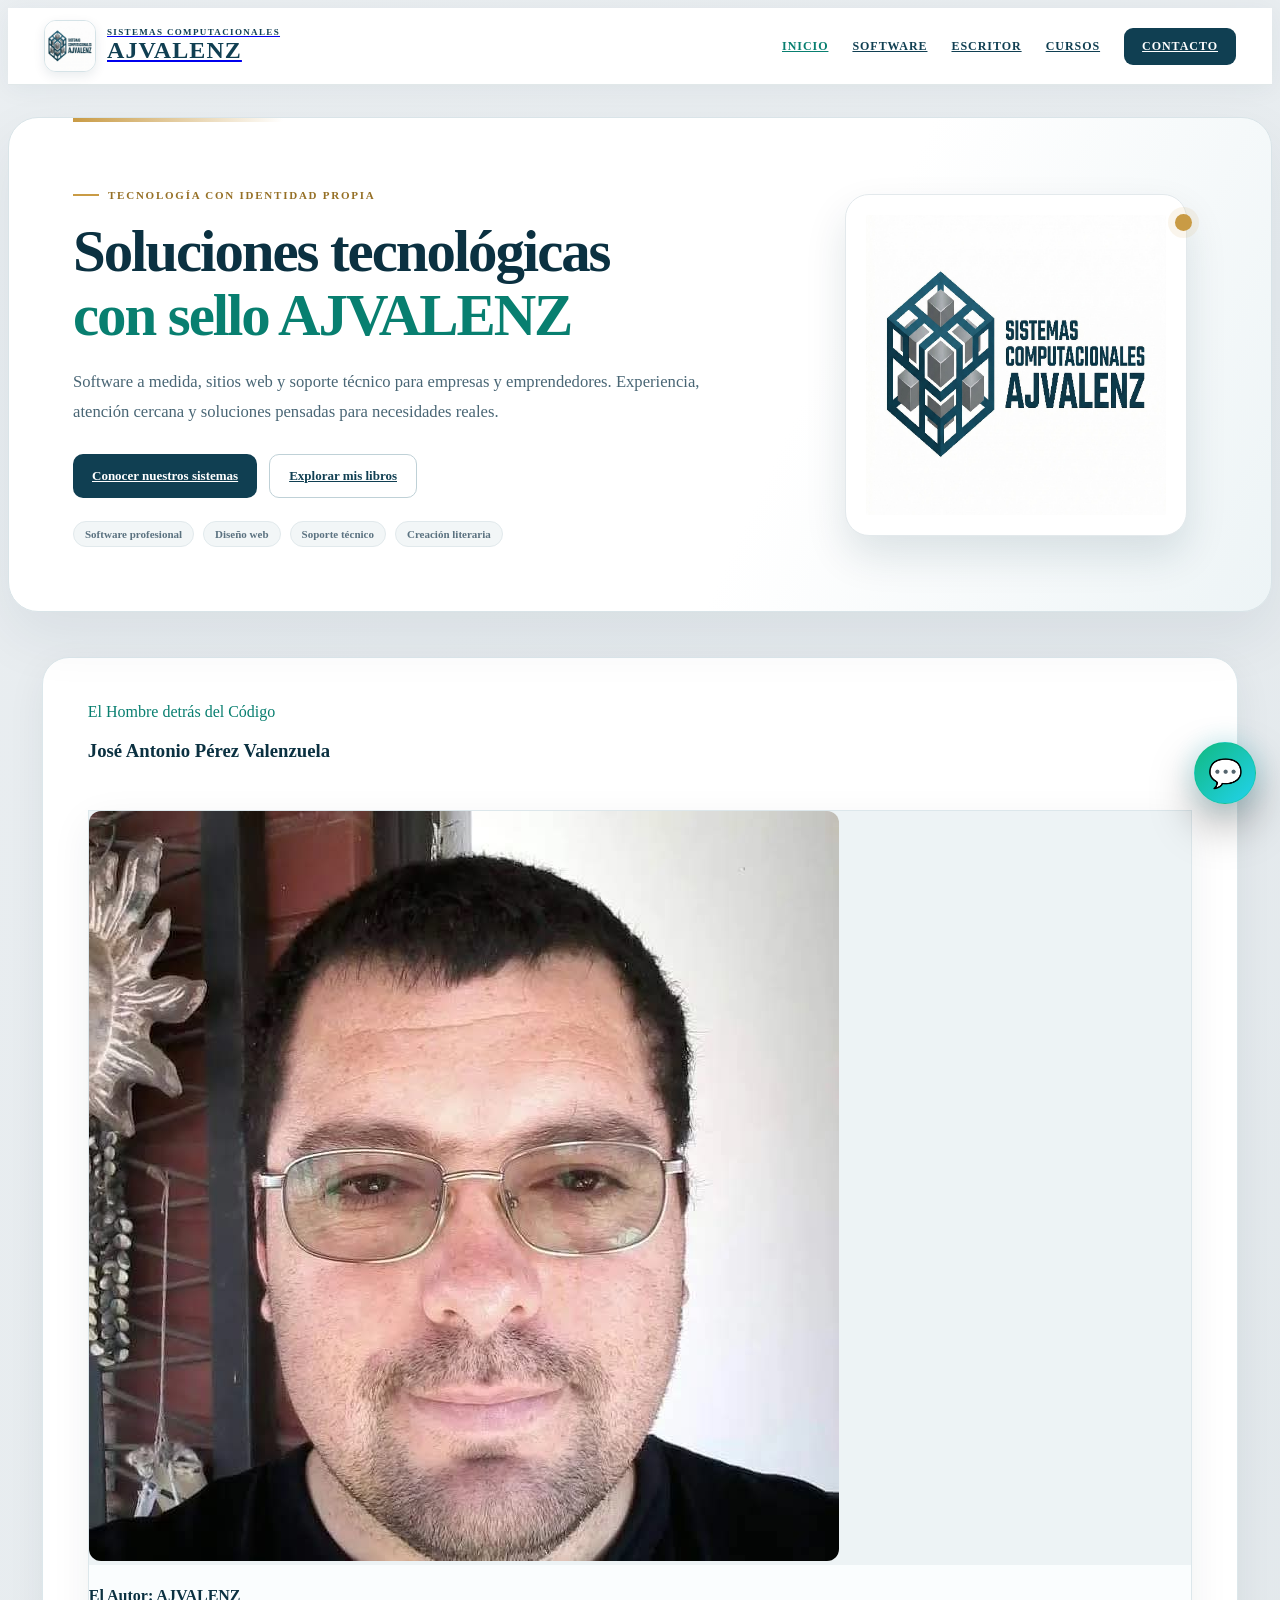
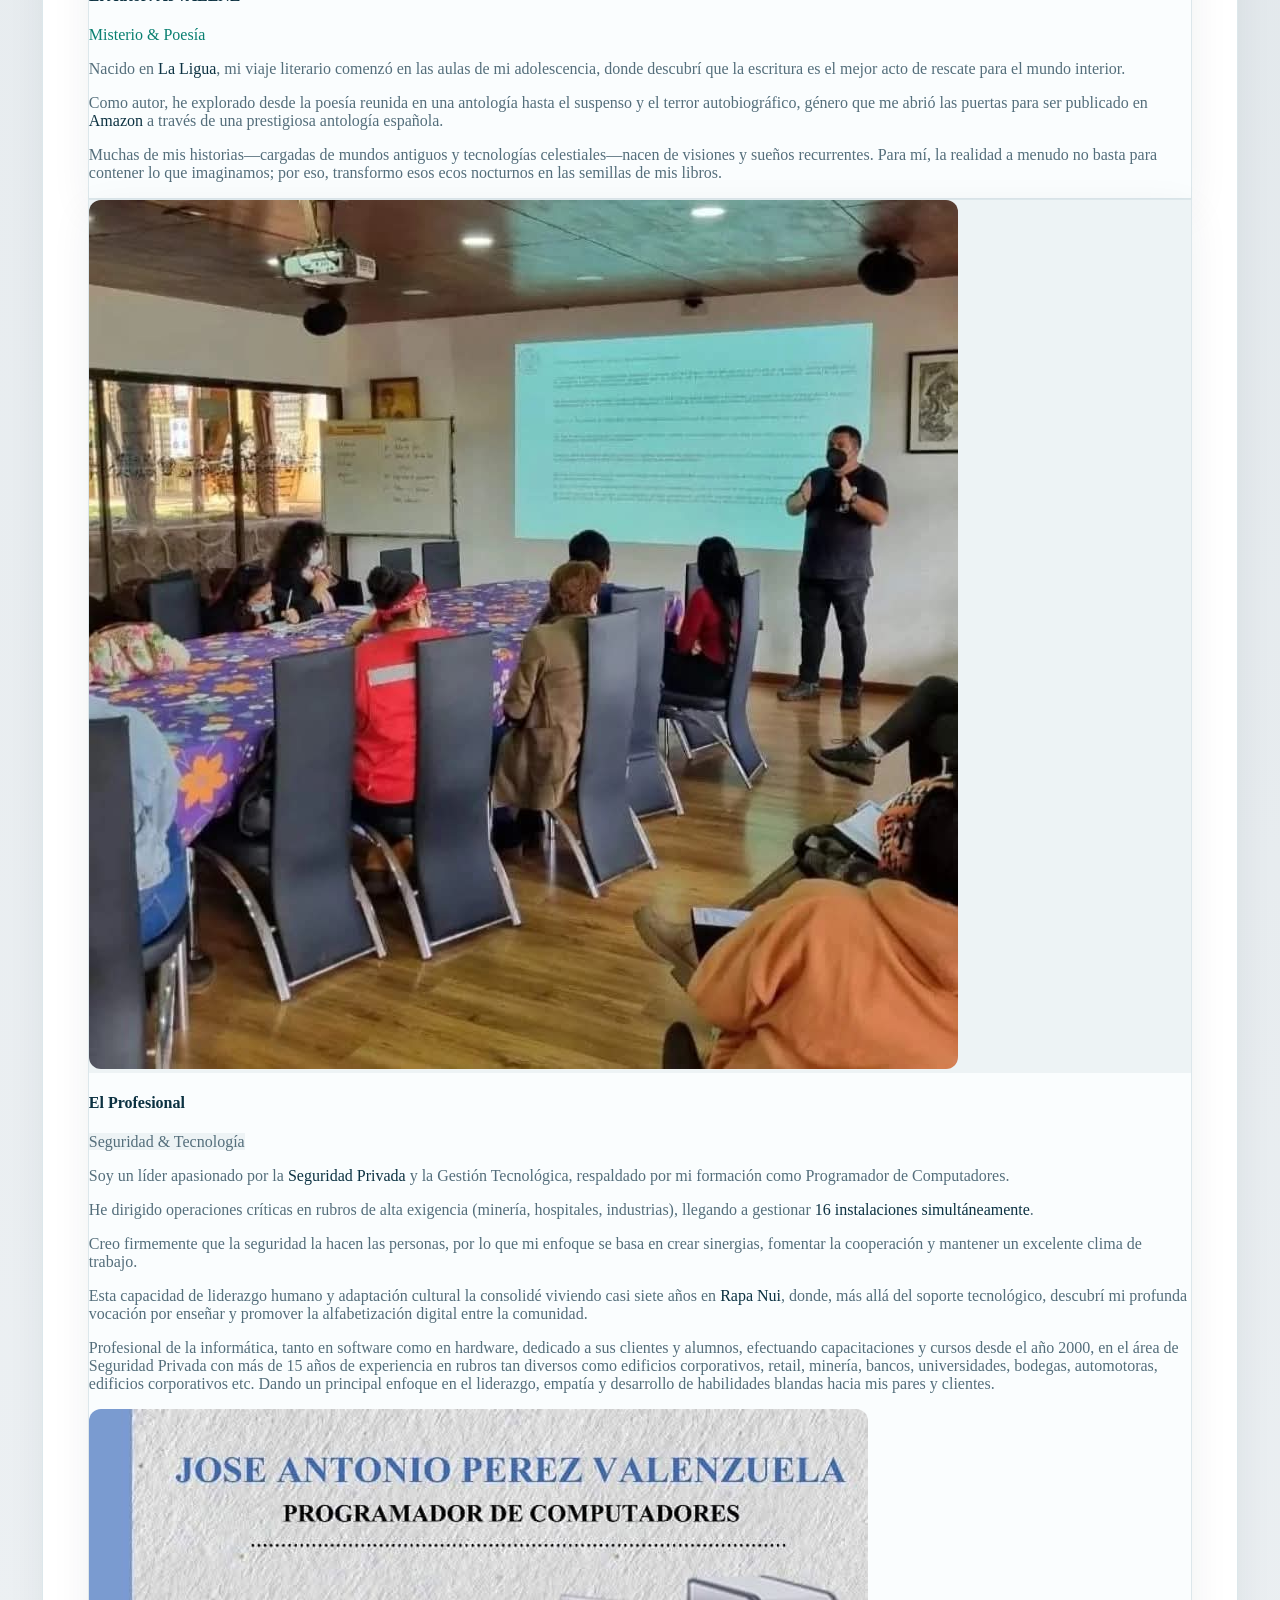
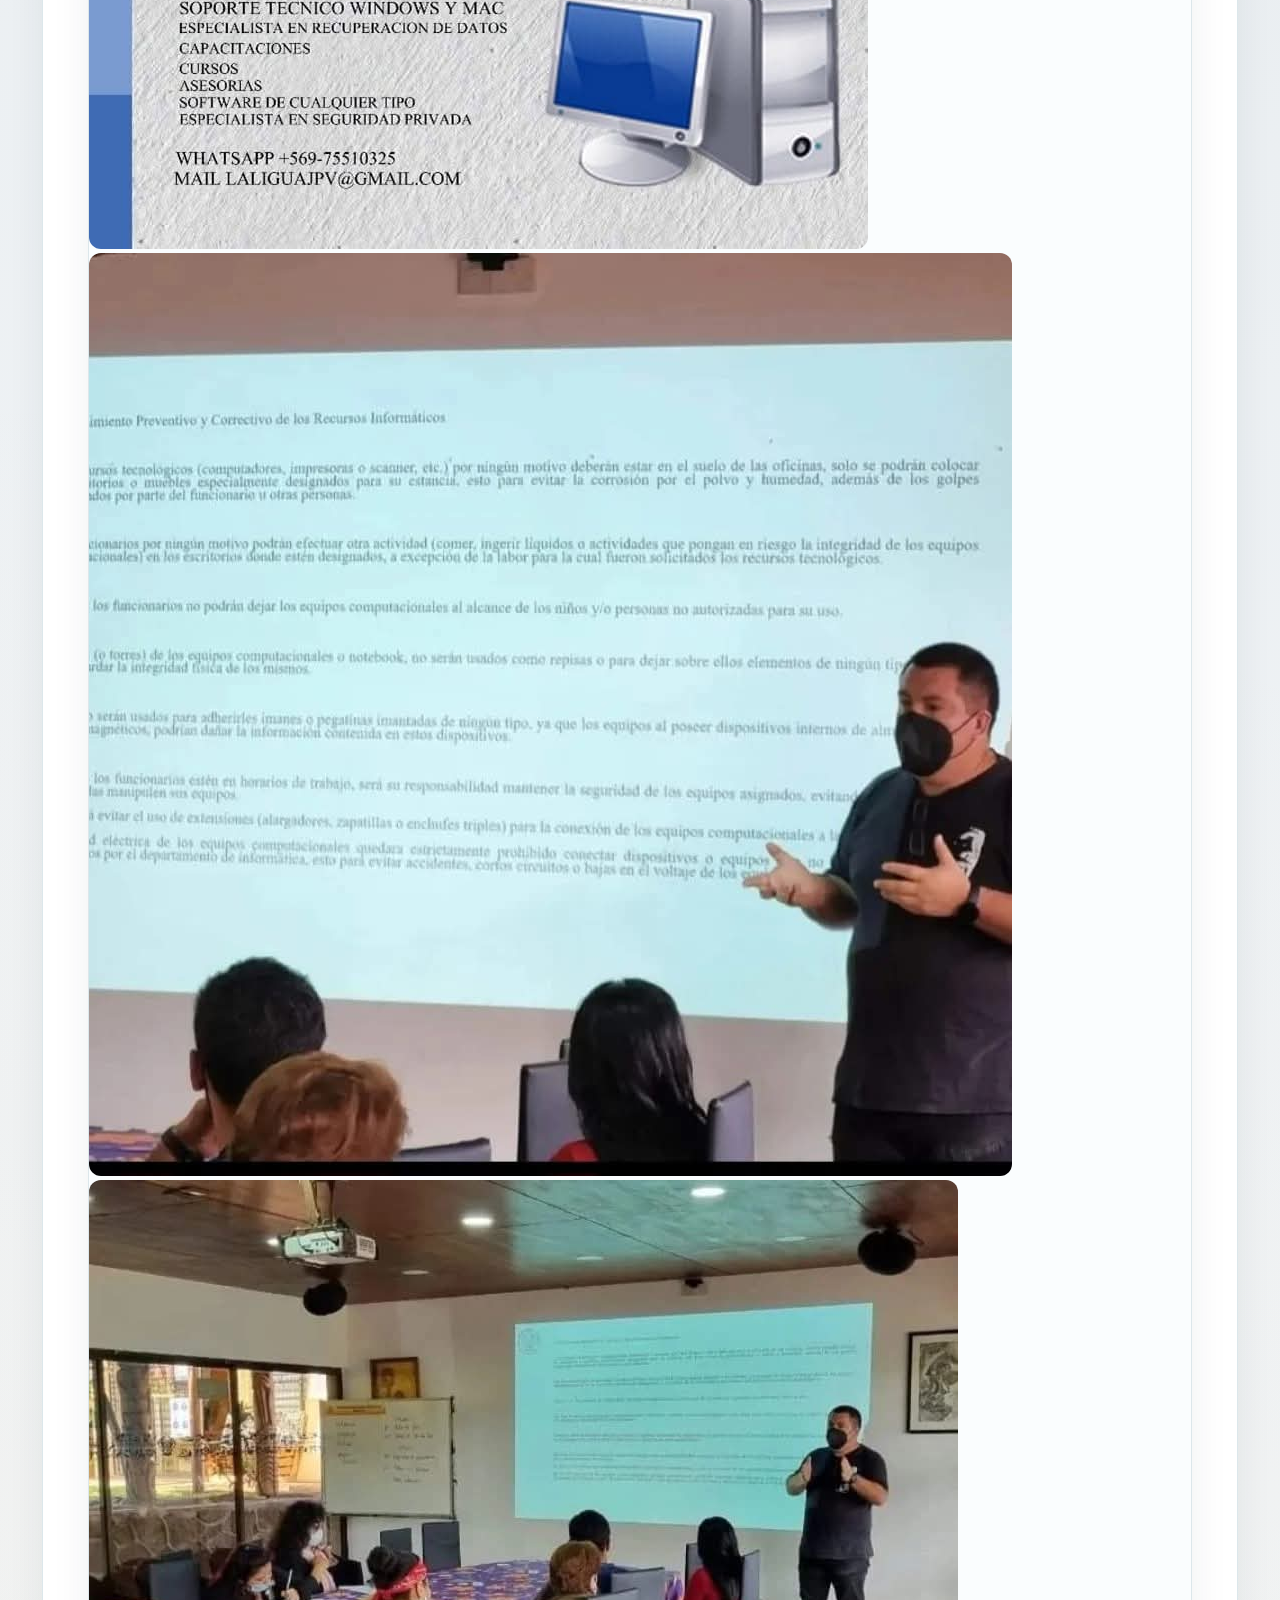
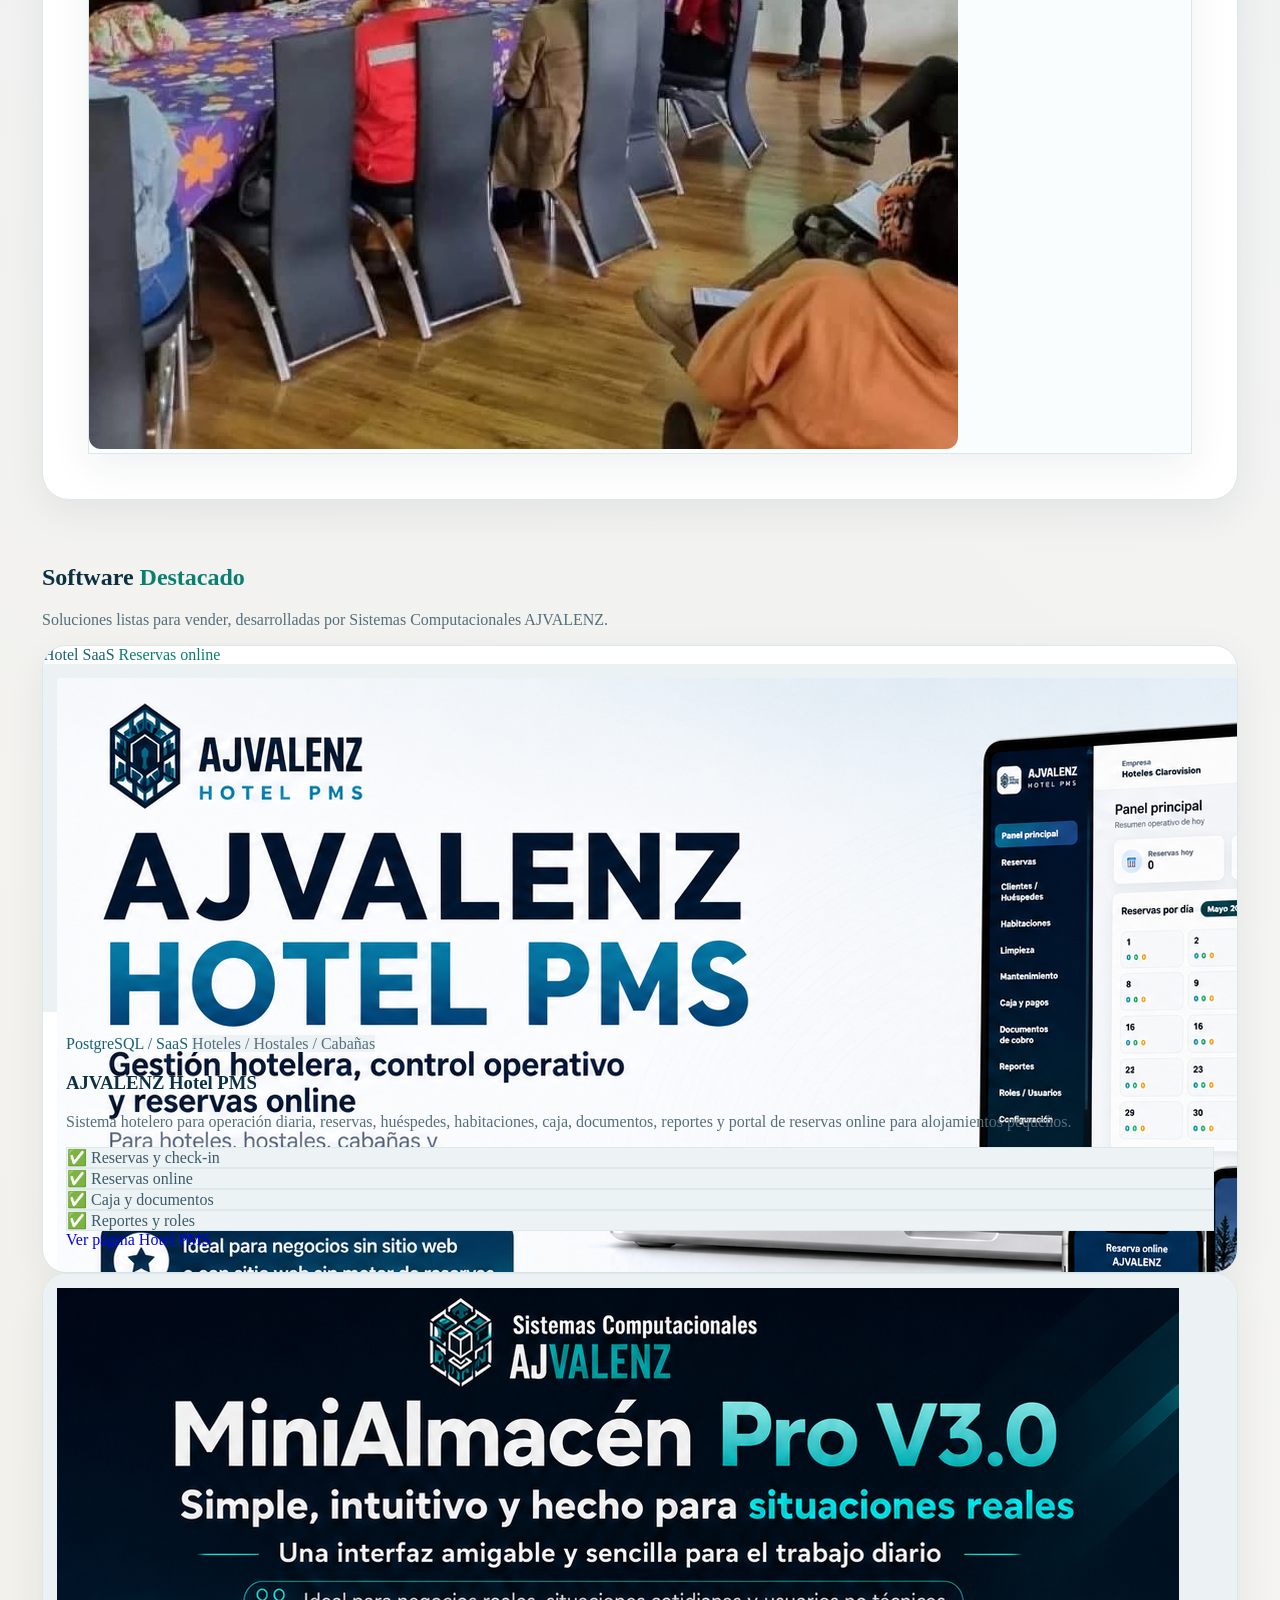
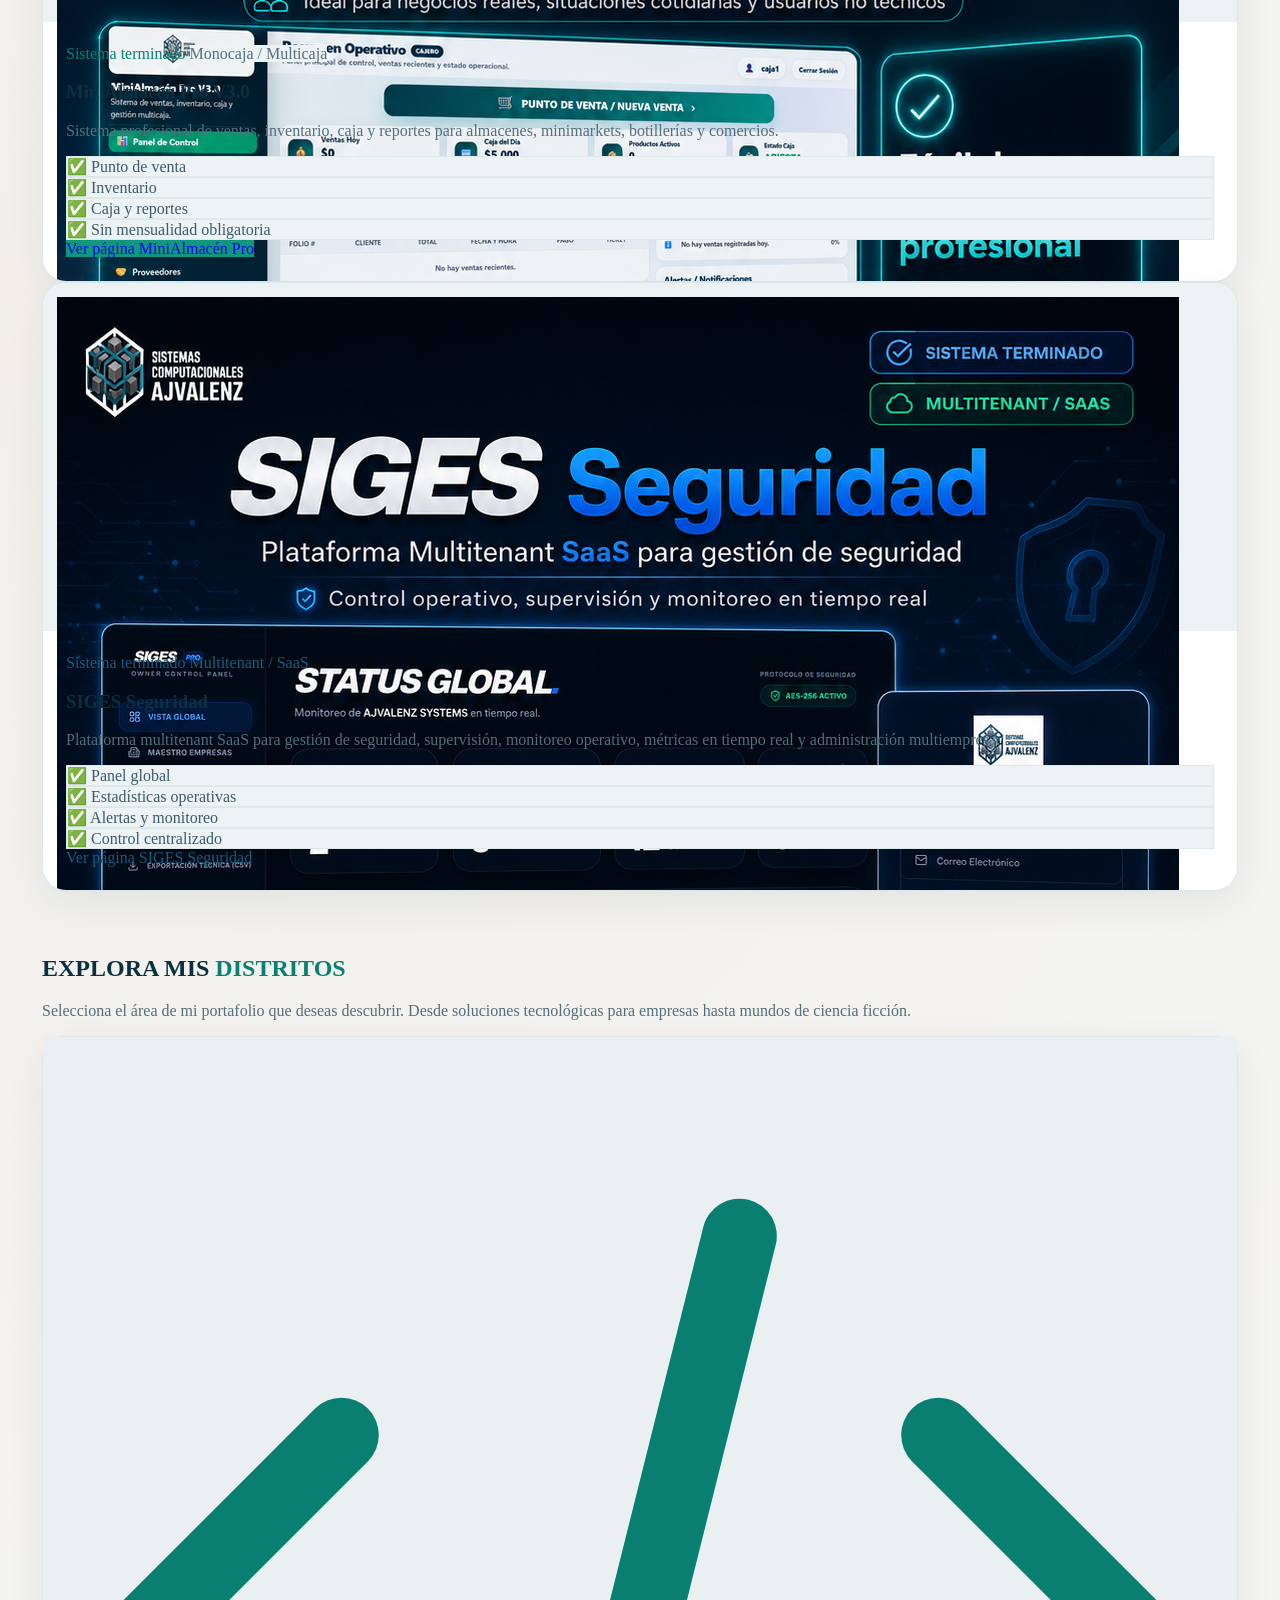
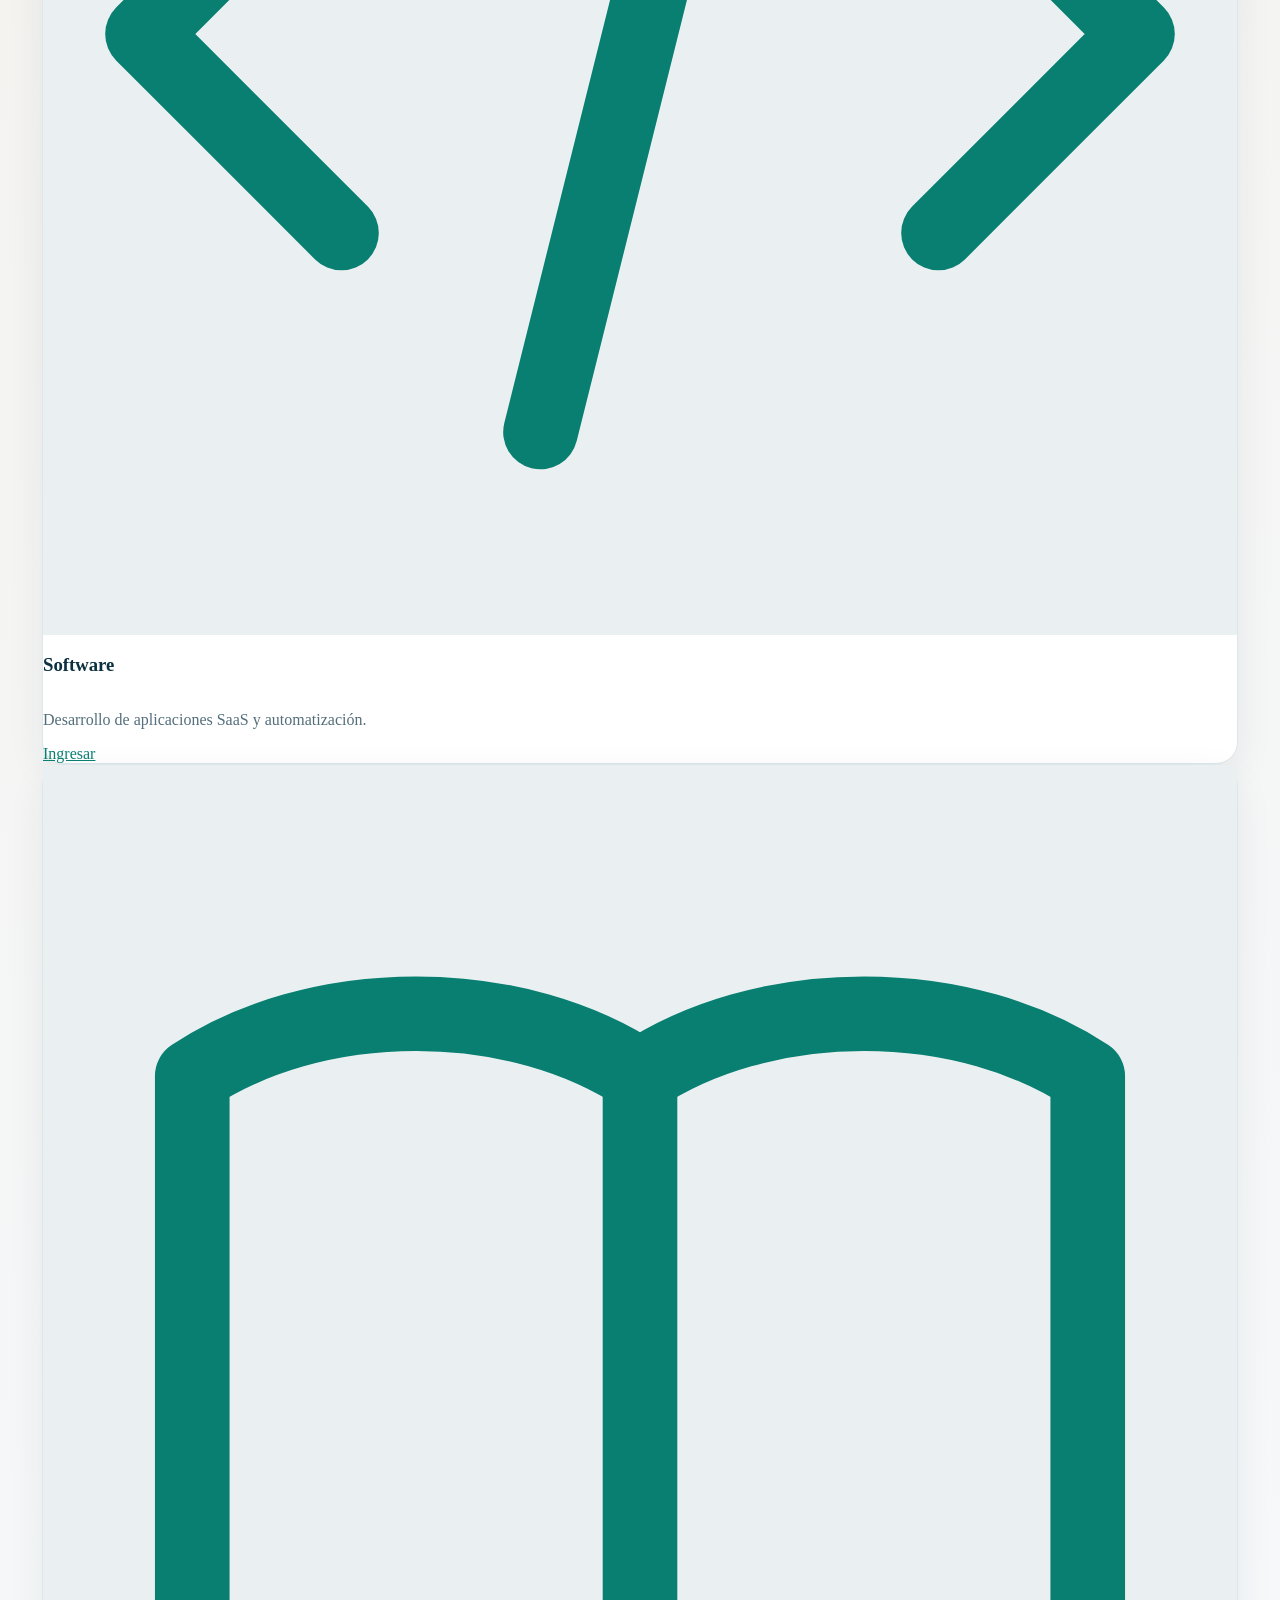
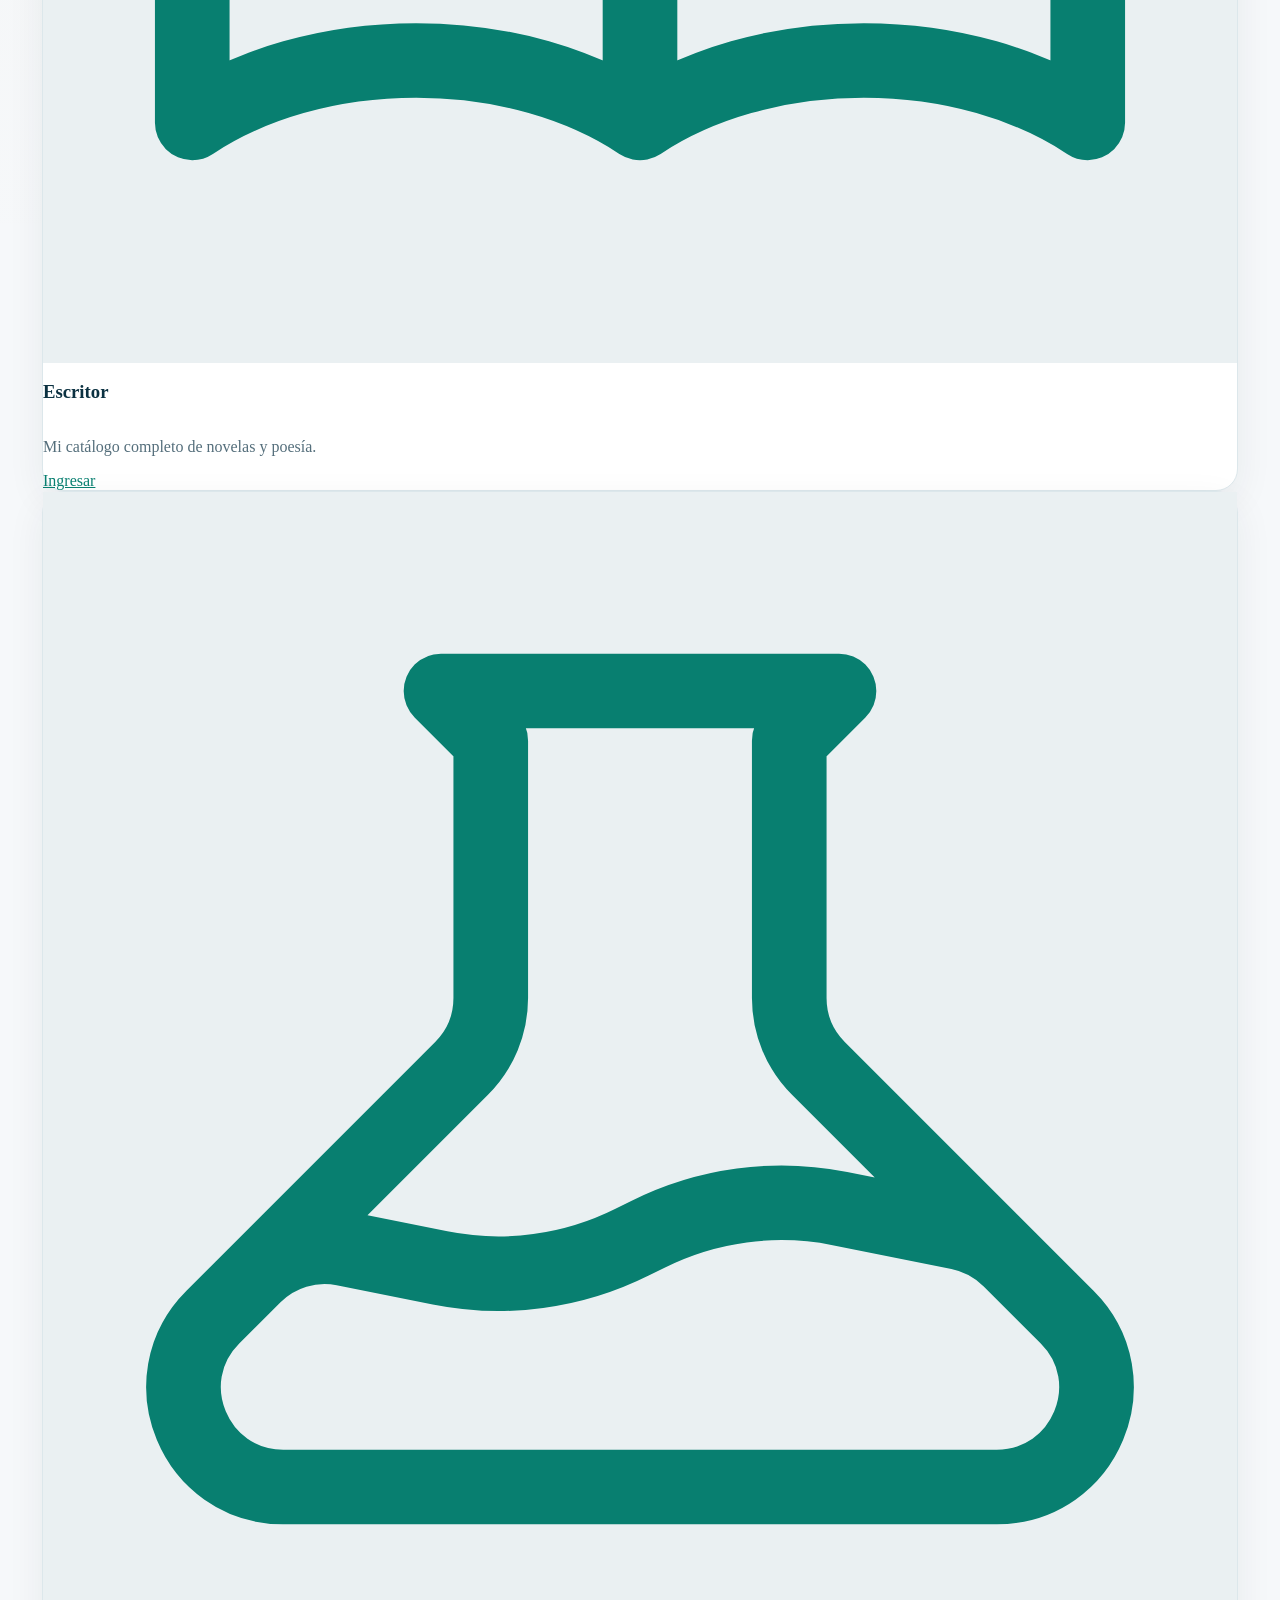
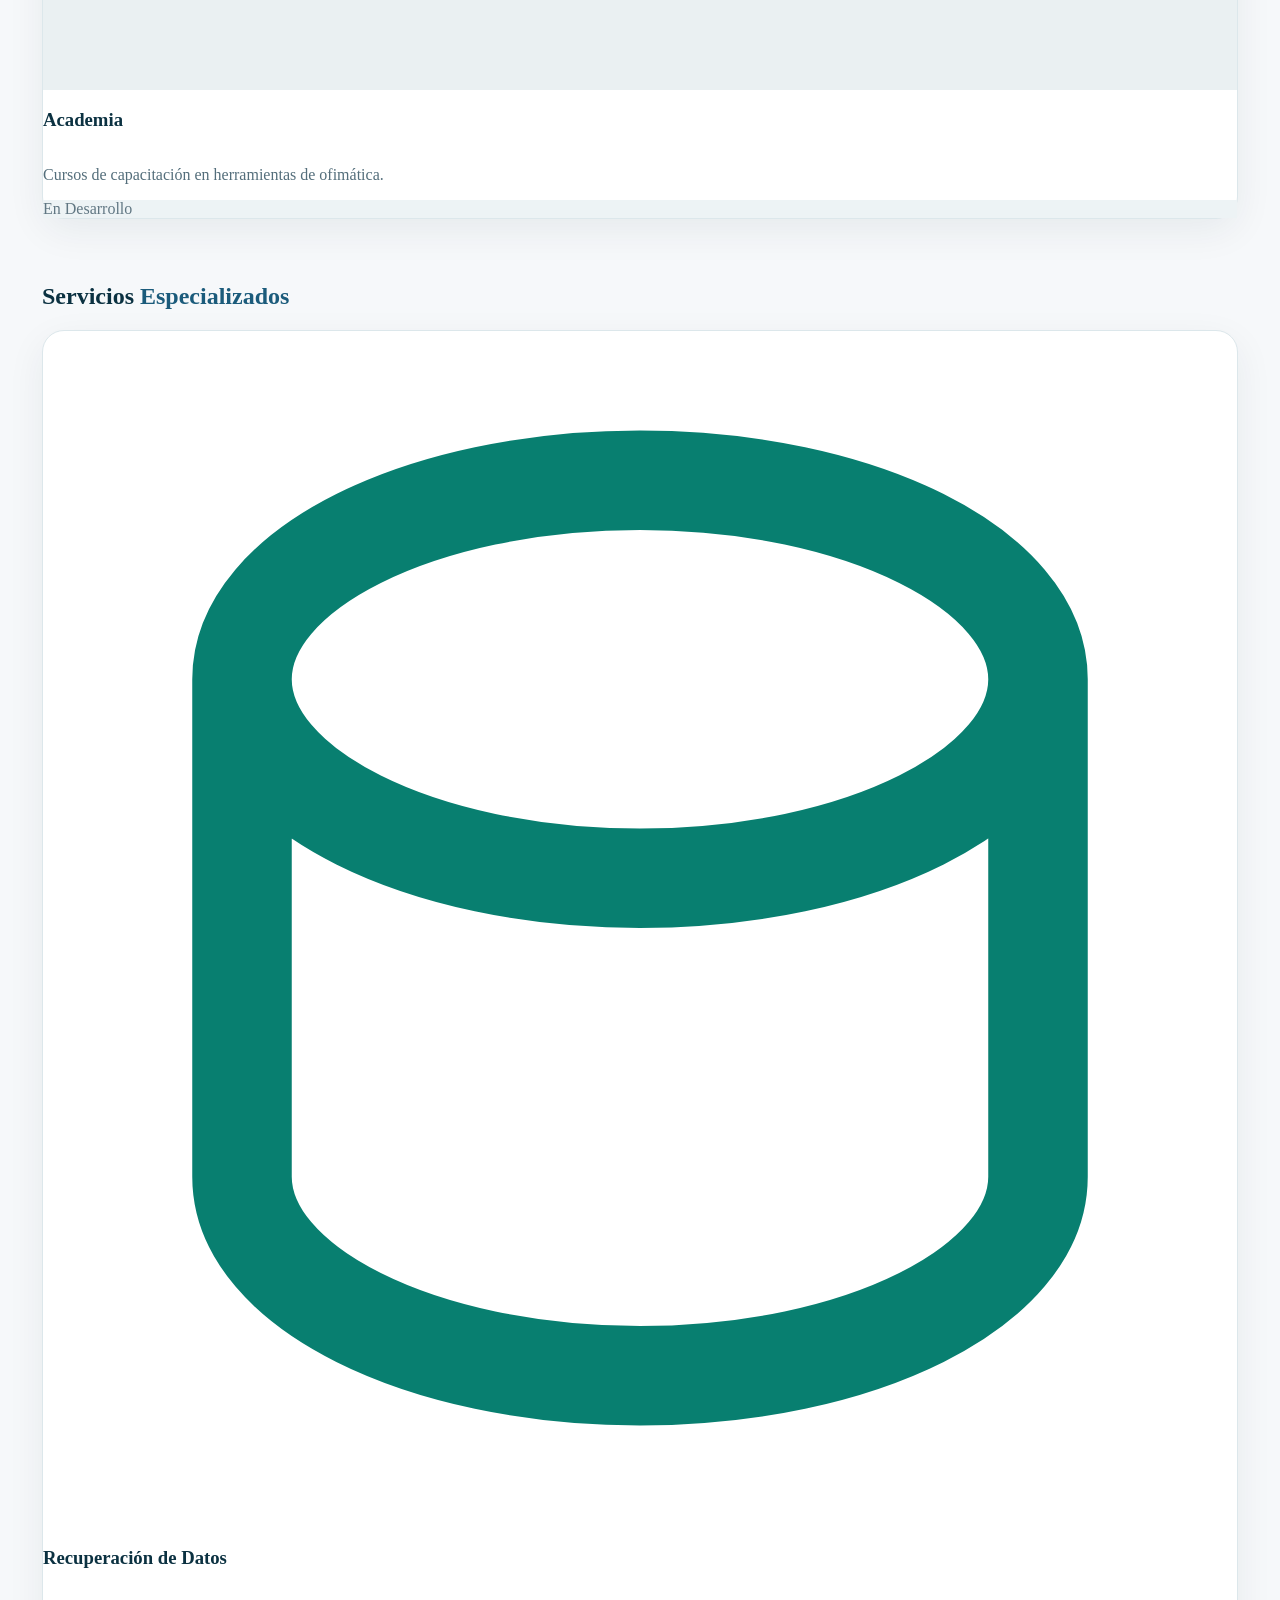
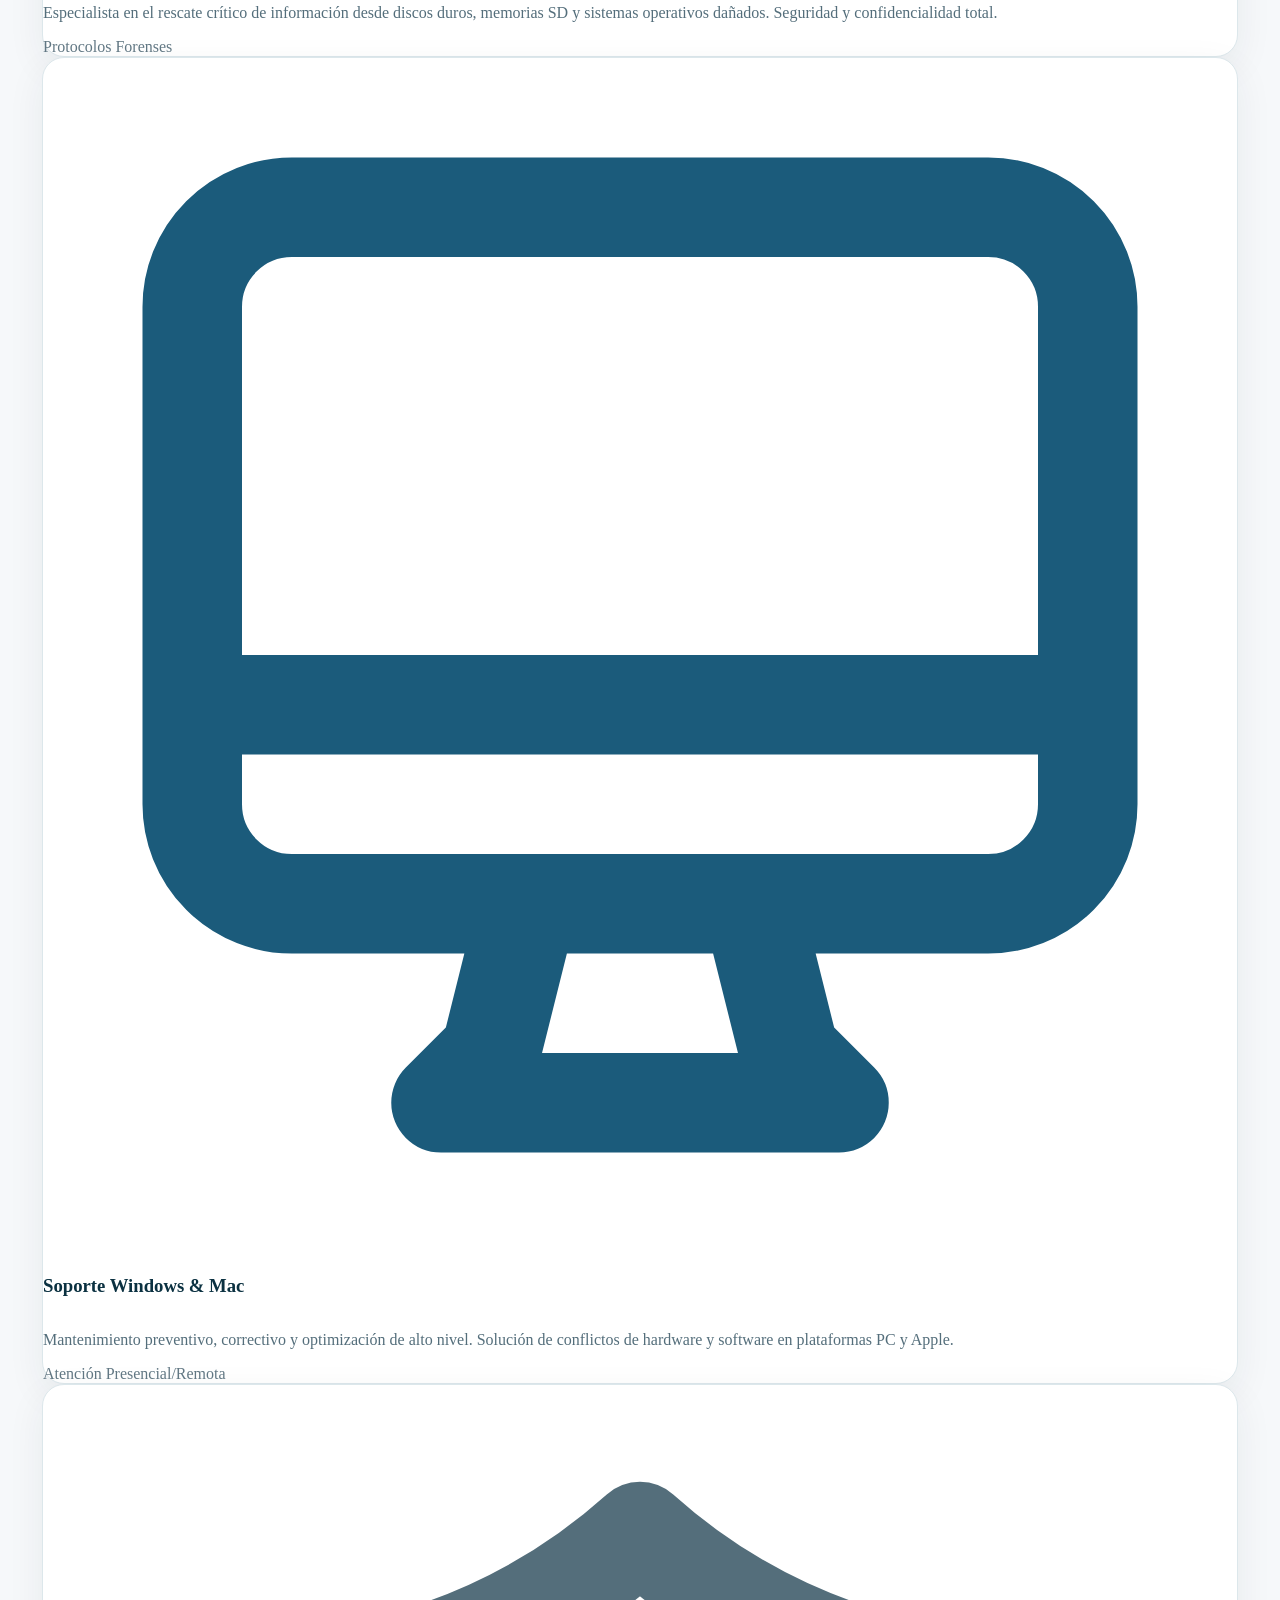
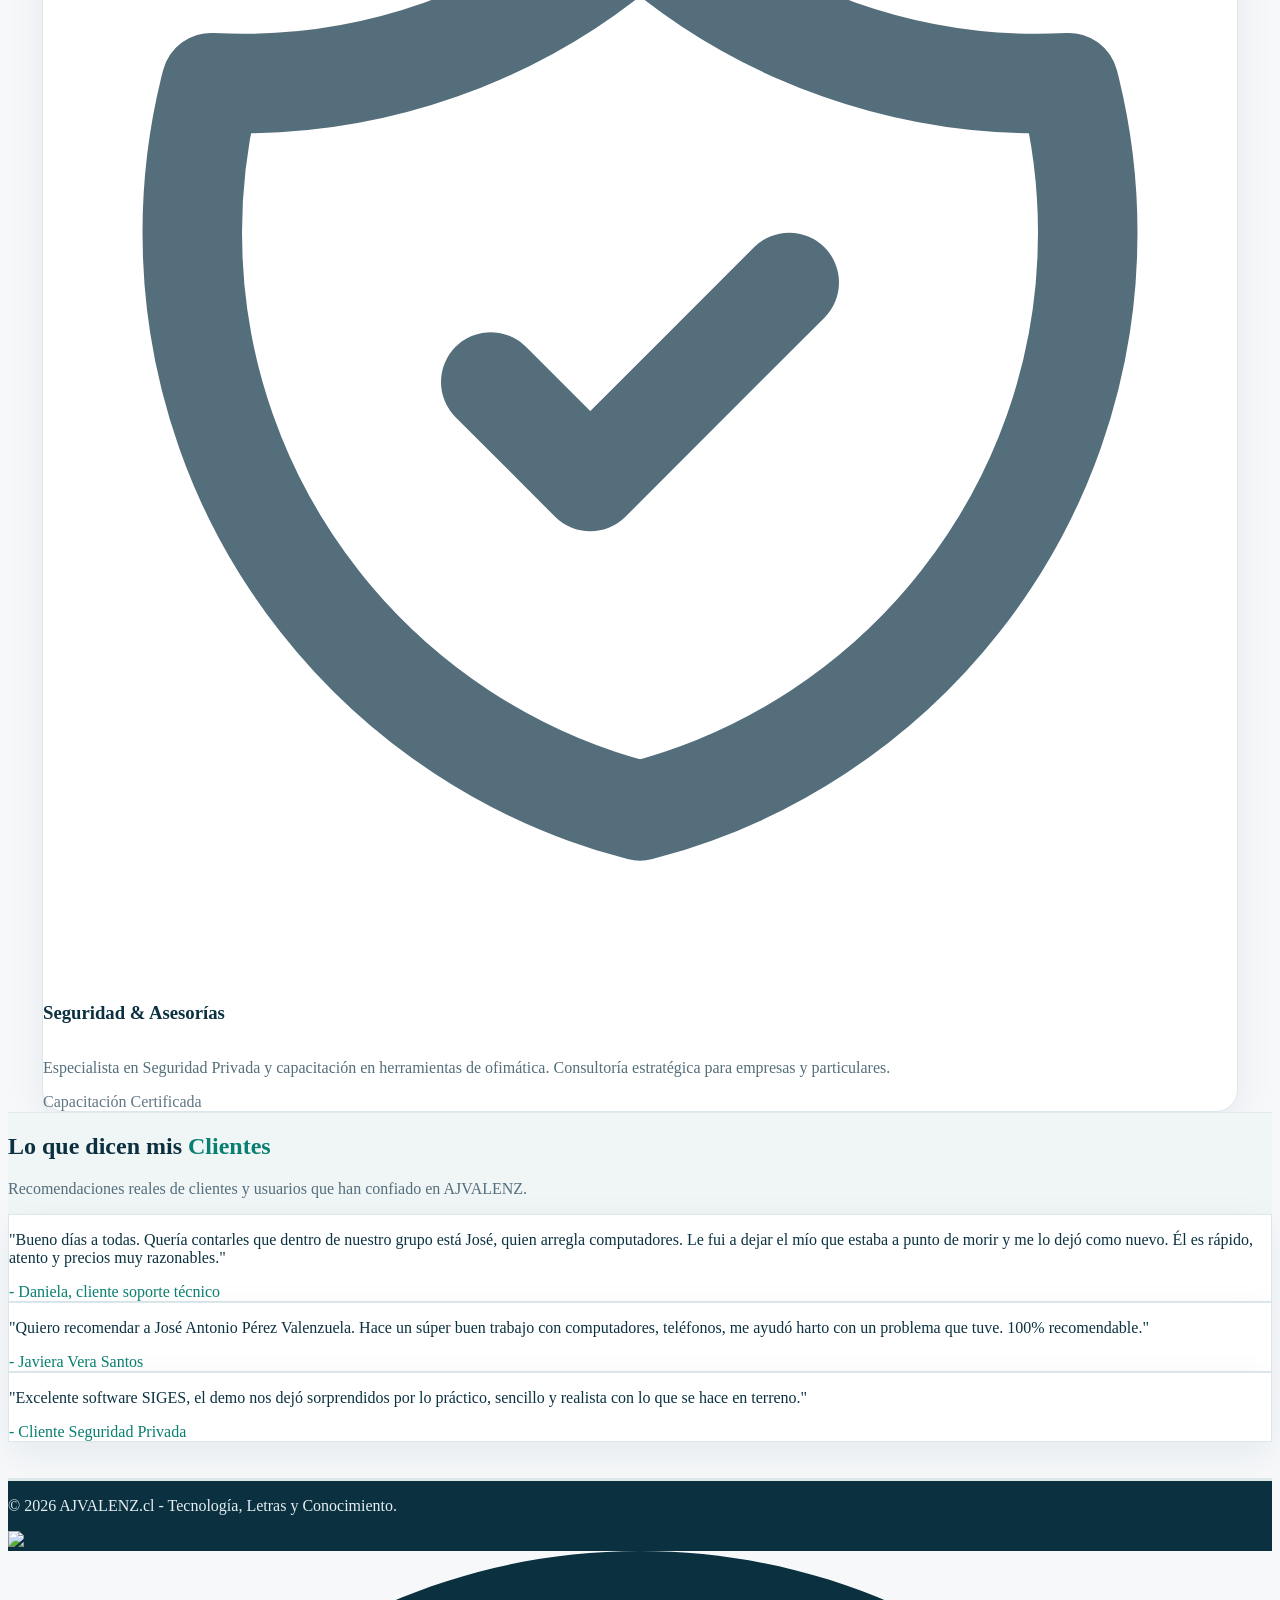
==== commit 54841670: "Diseño AJVALENZ: portada corporativa luminosa y menú móvil" ====
--- a/index.html
+++ b/index.html
@@ -3,7 +3,8 @@
 <head>
     <meta charset="UTF-8">
     <meta name="viewport" content="width=device-width, initial-scale=1.0">
-    <title>AJVALENZ | Portafolio Oficial</title>
+    <title>AJVALENZ | Software, Tecnología y Creación</title>
+    <meta name="description" content="Sistemas Computacionales AJVALENZ: software a medida, desarrollo web, soporte técnico, seguridad privada y catálogo literario.">
     <script src="https://cdn.tailwindcss.com"></script>
     <script>
         tailwind.config = {
@@ -51,35 +52,47 @@
         .custom-scrollbar::-webkit-scrollbar { width: 6px; }
         .custom-scrollbar::-webkit-scrollbar-thumb { background: #10b981; border-radius: 10px; }
     </style>
+    <link rel="stylesheet" href="ajvalenz-theme.css">
 </head>
-<body class="font-sans antialiased">
-
-    <nav class="p-6 fixed top-0 w-full z-50 glass-card border-b border-white/10 h-auto">
-        <div class="max-w-7xl mx-auto flex justify-between items-center w-full">
-            <div class="flex items-center gap-3">
-                <a href="index.html" class="flex items-center gap-3">
-                    <img src="logo.png" alt="Logo" class="h-10 w-auto"> 
-                    <h1 class="text-xl font-bold text-white uppercase tracking-tight">AJ<span class="text-accentEsmeralda">VALENZ</span></h1>
-                </a>
-            </div>
-            <div class="space-x-6 hidden md:block text-xs uppercase tracking-widest font-bold text-slate-200">
-                <a href="index.html" class="text-accentEsmeralda transition">Inicio</a>
-                <a href="software.html" class="hover:text-accentEsmeralda transition">Software</a>
-                <a href="libros.html" class="hover:text-accentEsmeralda transition">Escritor</a>
-                
-                <a href="academia.html" class="hover:text-accentEsmeralda transition">Cursos</a>
-                <a href="contacto.html" class="bg-accentEsmeralda text-slate-900 px-5 py-2 rounded-full hover:bg-emerald-400 transition font-bold">Contacto</a>
+<body class="font-sans antialiased ajv-home">
+
+    <nav class="ajv-nav" aria-label="Navegación principal">
+        <div class="ajv-nav-inner">
+            <a href="index.html" class="ajv-brand" aria-label="AJVALENZ, ir al inicio">
+                <span class="ajv-brand-mark"><img src="logo.png" alt=""></span>
+                <span class="ajv-brand-copy"><small>SISTEMAS COMPUTACIONALES</small><strong>AJVALENZ</strong></span>
+            </a>
+            <button class="ajv-mobile-toggle" id="ajv-menu-toggle" type="button" aria-expanded="false" aria-controls="ajv-nav-links">☰ Menú</button>
+            <div class="ajv-nav-links" id="ajv-nav-links">
+                <a href="index.html" aria-current="page">Inicio</a>
+                <a href="software.html">Software</a>
+                <a href="libros.html">Escritor</a>
+                <a href="academia.html">Cursos</a>
+                <a href="contacto.html" class="ajv-nav-contact">Contacto</a>
             </div>
         </div>
     </nav>
 
-    <header class="pt-48 pb-24 px-6 text-center max-w-6xl mx-auto relative z-10">
-        <h2 class="text-5xl md:text-7xl font-extrabold mb-8 text-white drop-shadow-md tracking-tight uppercase">
-            Tecnología, Narrativa & <span class="text-accentEsmeralda">Visión Crítica</span>
-        </h2>
-        <p class="text-lg md:text-xl text-slate-300 max-w-3xl mx-auto leading-relaxed font-medium">
-            Arquitecto de sistemas, escritor versátil y líder operativo. Un portafolio donde el código robusto convive con la gestión crítica y la narrativa profunda.
-        </p>
+    <header class="ajv-hero">
+        <div class="ajv-hero-content">
+            <div class="ajv-kicker">Tecnología con identidad propia</div>
+            <h2>Soluciones tecnológicas <span>con sello AJVALENZ</span></h2>
+            <p>Software a medida, sitios web y soporte técnico para empresas y emprendedores. Experiencia, atención cercana y soluciones pensadas para necesidades reales.</p>
+            <div class="ajv-hero-actions">
+                <a href="#software-destacado" class="ajv-button-primary">Conocer nuestros sistemas</a>
+                <a href="libros.html" class="ajv-button-secondary">Explorar mis libros</a>
+            </div>
+            <div class="ajv-hero-tags">
+                <span>Software profesional</span>
+                <span>Diseño web</span>
+                <span>Soporte técnico</span>
+                <span>Creación literaria</span>
+            </div>
+        </div>
+        <div class="ajv-hero-visual" aria-hidden="true">
+            <img src="logo.png" class="ajv-hero-logo" alt="">
+            <span class="ajv-gold-dot"></span>
+        </div>
     </header>
 
     <main class="max-w-[1750px] mx-auto px-4 relative z-10">
@@ -105,7 +118,7 @@
                             <span class="inline-block px-3 py-1 bg-accentEsmeralda/10 text-accentEsmeralda border border-accentEsmeralda/30 rounded-full text-[10px] font-mono mb-6 uppercase tracking-widest">Misterio & Poesía</span>
                             <div class="text-slate-300 text-sm leading-relaxed space-y-4 text-justify font-medium">
                                 <p>Nacido en <span class="font-bold text-white">La Ligua</span>, mi viaje literario comenzó en las aulas de mi adolescencia, donde descubrí que la escritura es el mejor acto de rescate para el mundo interior.</p>
-                                <p>Como autor, he explorado desde la profundidad lírica de tres poemarios de amor hasta el suspenso y el terror autobiográfico, género que me abrió las puertas para ser publicado en <span class="font-bold text-white">Amazon</span> a través de una prestigiosa antología española.</p>
+                                <p>Como autor, he explorado desde la poesía reunida en una antología hasta el suspenso y el terror autobiográfico, género que me abrió las puertas para ser publicado en <span class="font-bold text-white">Amazon</span> a través de una prestigiosa antología española.</p>
                                 <p>Muchas de mis historias—cargadas de mundos antiguos y tecnologías celestiales—nacen de visiones y sueños recurrentes. Para mí, la realidad a menudo no basta para contener lo que imaginamos; por eso, transformo esos ecos nocturnos en las semillas de mis libros.</p>
                             </div>
                         </div>
@@ -151,7 +164,7 @@
                                 <span class="px-3 py-1 rounded-full bg-cyan-500/20 border border-cyan-300/40 text-cyan-200 text-[10px] font-bold uppercase tracking-widest">Hotel SaaS</span>
                                 <span class="px-3 py-1 rounded-full bg-accentEsmeralda/15 border border-accentEsmeralda/30 text-accentEsmeralda text-[10px] font-bold uppercase tracking-widest">Reservas online</span>
                             </div>
-                            <div class="h-[430px] md:h-[520px] bg-slate-900 overflow-hidden flex items-center justify-center p-2">
+                            <div class="promo-panel h-[280px] md:h-[320px] bg-slate-900 overflow-hidden flex items-center justify-center p-2">
                                 <img src="promo_hotel.png" alt="AJVALENZ Hotel PMS" class="w-full h-full object-contain object-center">
                             </div>
                             <div class="p-8">
@@ -173,7 +186,7 @@
 
                         <!-- MINI ALMACÉN PRO -->
                         <div class="glass-card rounded-[2rem] overflow-hidden border border-accentEsmeralda/30">
-                            <div class="h-[430px] md:h-[520px] bg-slate-900 overflow-hidden flex items-center justify-center p-2">
+                            <div class="promo-panel h-[280px] md:h-[320px] bg-slate-900 overflow-hidden flex items-center justify-center p-2">
                                 <img src="PROMOCION_4.png" alt="MiniAlmacén Pro V3.0" class="w-full h-full object-contain object-center">
                             </div>
                             <div class="p-8">
@@ -195,7 +208,7 @@
 
                         <!-- SIGES SEGURIDAD -->
                         <div class="glass-card rounded-[2rem] overflow-hidden border border-blue-400/30">
-                            <div class="h-[430px] md:h-[520px] bg-slate-900 overflow-hidden flex items-center justify-center p-2">
+                            <div class="promo-panel h-[280px] md:h-[320px] bg-slate-900 overflow-hidden flex items-center justify-center p-2">
                                 <img src="siges_promo.png" alt="SIGES Seguridad" class="w-full h-full object-contain object-center">
                             </div>
                             <div class="p-8">
@@ -332,5 +345,23 @@
     </a>
     <link rel="stylesheet" href="chat-ajvalenz.css">
 <script src="chat-ajvalenz.js"></script>
+
+<script>
+(function () {
+    const boton = document.getElementById('ajv-menu-toggle');
+    const menu = document.getElementById('ajv-nav-links');
+    if (!boton || !menu) return;
+    boton.addEventListener('click', function () {
+        const abierto = menu.classList.toggle('is-open');
+        boton.setAttribute('aria-expanded', String(abierto));
+    });
+    menu.querySelectorAll('a').forEach(function (enlace) {
+        enlace.addEventListener('click', function () {
+            menu.classList.remove('is-open');
+            boton.setAttribute('aria-expanded', 'false');
+        });
+    });
+})();
+</script>
 </body>
 </html>
--- a/ajvalenz-theme.css
+++ b/ajvalenz-theme.css
@@ -0,0 +1,151 @@
+/* AJVALENZ · Identidad corporativa 2026 — portada */
+:root {
+  --ajv-petroleo: #103f52;
+  --ajv-petroleo-profundo: #0b3141;
+  --ajv-esmeralda: #087f70;
+  --ajv-dorado: #c99b45;
+  --ajv-texto: #244654;
+  --ajv-fondo: #f6f8fa;
+  --ajv-borde: #dce7eb;
+}
+html { scroll-behavior: smooth; }
+body.ajv-home {
+  background: radial-gradient(circle at 95% 8%, rgba(16,63,82,.085), transparent 28%),
+              radial-gradient(circle at 0 39%, rgba(201,155,69,.09), transparent 30%),
+              var(--ajv-fondo) !important;
+  color: var(--ajv-texto) !important;
+}
+body.ajv-home .logo-watermark { opacity: .035; }
+body.ajv-home main { max-width: 1320px; padding-left: clamp(16px,3vw,34px); padding-right: clamp(16px,3vw,34px); }
+body.ajv-home main .space-y-24 > :not([hidden]) ~ :not([hidden]) { margin-top: 4rem; }
+
+body.ajv-home .glass-card {
+  background: #fff !important;
+  color: var(--ajv-texto);
+  border: 1px solid var(--ajv-borde) !important;
+  box-shadow: 0 12px 38px rgba(13,51,67,.065);
+  backdrop-filter: none;
+}
+body.ajv-home .glass-card:hover {
+  border-color: rgba(201,155,69,.65) !important;
+  box-shadow: 0 17px 40px rgba(13,51,67,.11);
+}
+body.ajv-home .text-white,
+body.ajv-home .text-slate-200 { color: var(--ajv-petroleo-profundo) !important; }
+body.ajv-home .text-slate-300,
+body.ajv-home .text-slate-400 { color: #546e7b !important; }
+body.ajv-home .text-slate-500,
+body.ajv-home .text-slate-600 { color: #617783 !important; }
+body.ajv-home .text-accentEsmeralda { color: var(--ajv-esmeralda) !important; }
+body.ajv-home .text-blue-400,
+body.ajv-home .text-blue-300 { color: #1b5b7b !important; }
+body.ajv-home .text-cyan-200,
+body.ajv-home .text-cyan-300 { color: #196077 !important; }
+body.ajv-home [class*="bg-slate-900"] { background-color: #edf3f5 !important; }
+body.ajv-home .border-white\/5,
+body.ajv-home .border-white\/10 { border-color: #dde8eb !important; }
+body.ajv-home .bg-accentEsmeralda { background-color: #0f987f !important; }
+body.ajv-home a.bg-accentEsmeralda:hover { background-color: #0c7868 !important; color: #fff !important; }
+
+.ajv-nav {
+  position: sticky !important;
+  top: 0; z-index: 50;
+  background: rgba(255,255,255,.965);
+  border-bottom: 1px solid #e1e8e9;
+  box-shadow: 0 4px 24px rgba(11,49,65,.055);
+  padding: 12px clamp(16px,3vw,36px);
+}
+.ajv-nav-inner { max-width: 1320px; margin: auto; display: flex; align-items: center; justify-content: space-between; gap: 20px; }
+.ajv-brand { display:flex; align-items:center; gap: 11px; min-width: 0; }
+.ajv-brand-mark { width: 50px; height:50px; flex-shrink:0; overflow:hidden; border:1px solid #d5e3e7; border-radius:12px; background:#fff; box-shadow:0 4px 12px rgba(11,49,65,.09); }
+.ajv-brand-mark img { width:100%; height:100%; object-fit:contain; }
+.ajv-brand-copy { display:flex; flex-direction:column; color:var(--ajv-petroleo); font-weight:800; line-height:1.08; }
+.ajv-brand-copy small { font-size:9px; letter-spacing:.15em; font-weight:800; }
+.ajv-brand-copy strong { font-size:24px; letter-spacing:.045em; }
+.ajv-nav-links { display:flex; align-items:center; gap: 24px; }
+.ajv-nav-links a { color:var(--ajv-petroleo)!important; font-size:12px; letter-spacing:.08em; text-transform:uppercase; font-weight:800; transition:color .2s; }
+.ajv-nav-links a:hover, .ajv-nav-links a[aria-current="page"] { color:var(--ajv-esmeralda)!important; }
+.ajv-nav-links .ajv-nav-contact { color:white!important; background:var(--ajv-petroleo); border-radius:9px; padding:11px 18px; }
+.ajv-nav-links .ajv-nav-contact:hover { color:white!important; background:#155d71; }
+.ajv-mobile-toggle { display:none; color:var(--ajv-petroleo); border:1px solid #d6e2e6; border-radius:10px; padding:9px 13px; font-size:13px; font-weight:800; }
+
+.ajv-hero {
+  max-width:1320px;
+  margin:32px auto 45px;
+  padding:clamp(28px,5vw,70px);
+  display:grid; grid-template-columns:minmax(0,1.3fr) minmax(245px,.7fr); align-items:center; gap:42px;
+  border:1px solid #d9e4e8; border-radius:30px; overflow:hidden; position:relative;
+  background:linear-gradient(115deg,#fff 0%,#fff 62%,#edf4f6 100%);
+  box-shadow:0 24px 60px rgba(11,49,65,.07);
+}
+.ajv-hero::before { content:""; width:210px; height:4px; position:absolute; top:0; left:clamp(28px,5vw,70px); background:linear-gradient(90deg,var(--ajv-dorado),transparent); }
+.ajv-kicker { display:inline-flex; align-items:center; gap:9px; font-size:11px; font-weight:900; letter-spacing:.16em; text-transform:uppercase; color:#967026; margin-bottom:19px; }
+.ajv-kicker::before { content:""; width:26px; height:2px; background:var(--ajv-dorado); }
+.ajv-hero h2 { color:var(--ajv-petroleo-profundo); font-size:clamp(36px,4.6vw,64px); line-height:1.08; letter-spacing:-.035em; font-weight:900; margin:0 0 20px; text-transform:none; }
+.ajv-hero h2 span { color:#087f70; display:block; }
+.ajv-hero p { color:#496675; font-size:clamp(15px,1.3vw,18px); line-height:1.8; max-width:680px; }
+.ajv-hero-actions { display:flex; flex-wrap:wrap; gap:12px; margin-top:27px; }
+.ajv-hero-actions a { display:inline-flex; align-items:center; justify-content:center; padding:13px 19px; border-radius:10px; font-size:13px; font-weight:900; transition:.2s; }
+.ajv-button-primary { background:var(--ajv-petroleo); color:#fff!important; }
+.ajv-button-primary:hover { background:#19596d; transform:translateY(-2px); }
+.ajv-button-secondary { background:#fff; color:var(--ajv-petroleo)!important; border:1px solid #bfd1d7; }
+.ajv-button-secondary:hover { border-color:var(--ajv-dorado); transform:translateY(-2px); }
+.ajv-hero-tags { margin-top:23px; display:flex; flex-wrap:wrap; gap:9px; }
+.ajv-hero-tags span { font-size:11px; font-weight:700; color:#5b7280; padding:6px 11px; background:#f2f6f7; border:1px solid #e1e9ec; border-radius:30px; }
+.ajv-hero-visual { min-height:255px; display:flex; align-items:center; justify-content:center; position:relative; }
+.ajv-hero-visual::before { content:""; position:absolute; width:290px; height:290px; border:1px solid rgba(201,155,69,.42); border-radius:30px; transform:rotate(9deg); }
+.ajv-hero-logo { position:relative; background:white; border:1px solid #e3e9ec; border-radius:24px; padding:20px; box-shadow:0 20px 42px rgba(11,49,65,.12); width:min(100%,300px); aspect-ratio:1; object-fit:contain; }
+.ajv-hero-visual .ajv-gold-dot { position:absolute; width:17px; height:17px; background:var(--ajv-dorado); border-radius:50%; right:4%; top:6%; box-shadow:0 0 0 7px rgba(201,155,69,.1); }
+
+body.ajv-home #perfil { padding:clamp(22px,3.5vw,48px)!important; border-radius:27px!important; }
+body.ajv-home #perfil > .mb-16 { margin-bottom:30px!important; }
+body.ajv-home #perfil .glass-card { background:#fafdfe!important; }
+body.ajv-home #perfil img { border-radius:12px; }
+body.ajv-home #perfil .grid img { object-position:center; }
+body.ajv-home #perfil .text-justify { text-align:left; }
+body.ajv-home #perfil .text-accentEsmeralda { color:var(--ajv-esmeralda)!important; }
+
+body.ajv-home #software-destacado { border-color:#dce6e9!important; }
+body.ajv-home #software-destacado .glass-card { border-radius:24px!important; overflow:hidden; }
+body.ajv-home #software-destacado .promo-panel { background:#ecf2f4!important; height:320px!important; padding:14px!important; }
+body.ajv-home #software-destacado .promo-panel img { object-fit:contain; }
+body.ajv-home #software-destacado .glass-card > .p-8 { padding:23px!important; }
+body.ajv-home #software-destacado .grid.grid-cols-2 > div { background:#eff4f5; border:1px solid #e0e9ec; color:#3b5b69; }
+body.ajv-home #software-destacado .glass-card a { text-decoration:none; }
+
+body.ajv-home #servicios-especializados .glass-card,
+body.ajv-home #software-destacado ~ section .glass-card { border-radius:22px!important; }
+body.ajv-home #servicios-especializados .glass-card { background:#fff!important; }
+body.ajv-home .glass-card .bg-slate-800 { background-color:#eaf0f2!important; }
+body.ajv-home .glass-card svg.text-accentEsmeralda { color:var(--ajv-esmeralda)!important; }
+body.ajv-home section.mt-24 { background:#f0f5f6; border-top:1px solid #e1eaed!important; }
+body.ajv-home footer { background:var(--ajv-petroleo-profundo); border-top:3px solid var(--ajv-dorado)!important; color:#e5eff2!important; margin-top:36px!important; }
+body.ajv-home footer p { color:#e5eff2!important; }
+
+@media (max-width: 900px) {
+  .ajv-hero { margin:20px 18px 38px; grid-template-columns:1fr; padding:28px; gap:12px; }
+  .ajv-hero-visual { min-height:190px; }
+  .ajv-hero-logo { width:180px; padding:10px; border-radius:16px; }
+  .ajv-hero-visual::before { width:195px; height:195px; }
+}
+@media (max-width: 767px) {
+  .ajv-nav-inner { flex-wrap:wrap; }
+  .ajv-mobile-toggle { display:inline-flex; }
+  .ajv-nav-links { display:none; flex-basis:100%; flex-direction:column; align-items:stretch; gap:0; padding:9px 0 4px; }
+  .ajv-nav-links.is-open { display:flex; }
+  .ajv-nav-links a { padding:12px 8px; border-top:1px solid #edf2f4; }
+  .ajv-nav-links .ajv-nav-contact { text-align:center; margin-top:8px; }
+  .ajv-brand-copy small { font-size:8px; }
+  .ajv-brand-copy strong { font-size:20px; }
+  .ajv-brand-mark { width:43px; height:43px; }
+  body.ajv-home main .space-y-24 > :not([hidden]) ~ :not([hidden]) { margin-top:2.5rem; }
+  body.ajv-home #software-destacado .promo-panel { height:260px!important; }
+  .ajv-hero { margin:14px 13px 30px; padding:25px 22px; border-radius:21px; }
+  .ajv-hero h2 { font-size:35px; }
+  .ajv-hero-actions { flex-direction:column; }
+  .ajv-hero-actions a { width:100%; }
+}
+@media (prefers-reduced-motion:reduce) {
+  .ajv-hero-actions a, body.ajv-home .glass-card { transition:none!important; }
+  .ajv-hero-actions a:hover, body.ajv-home .glass-card:hover { transform:none!important; }
+}
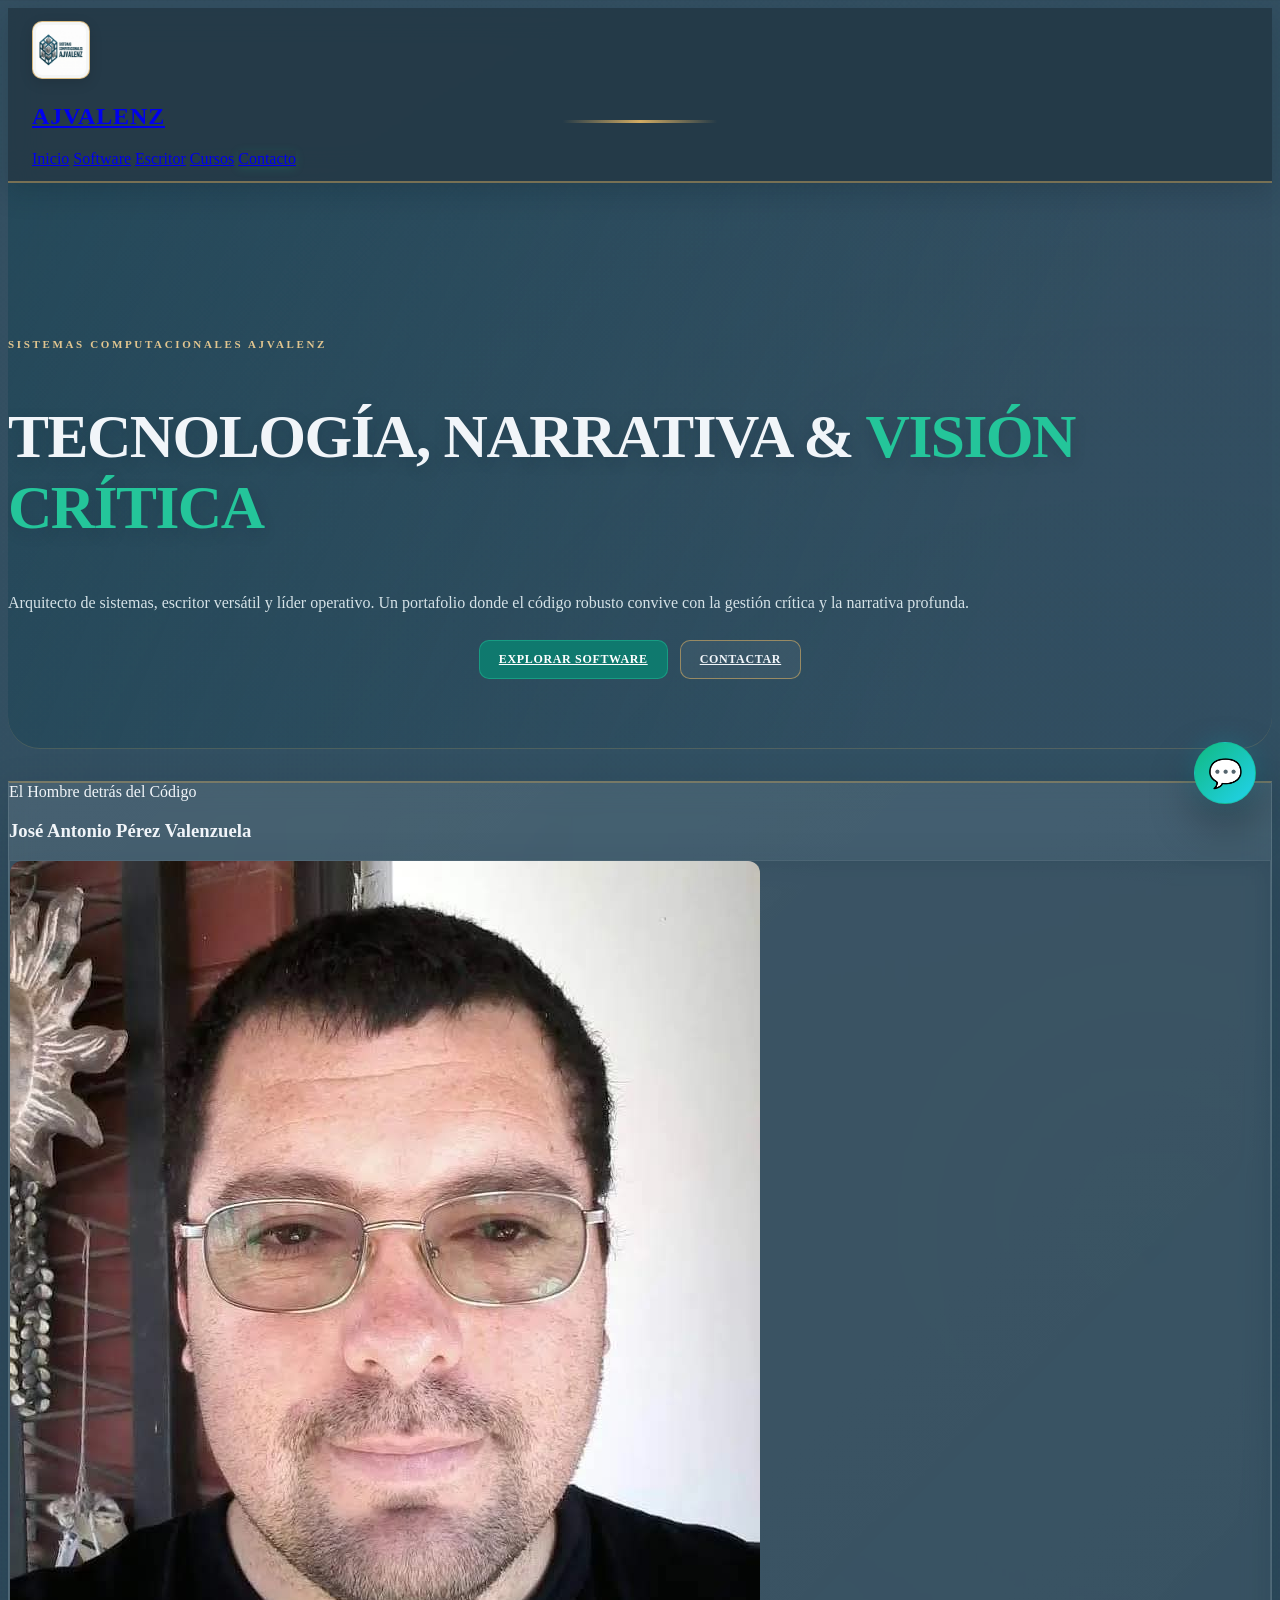
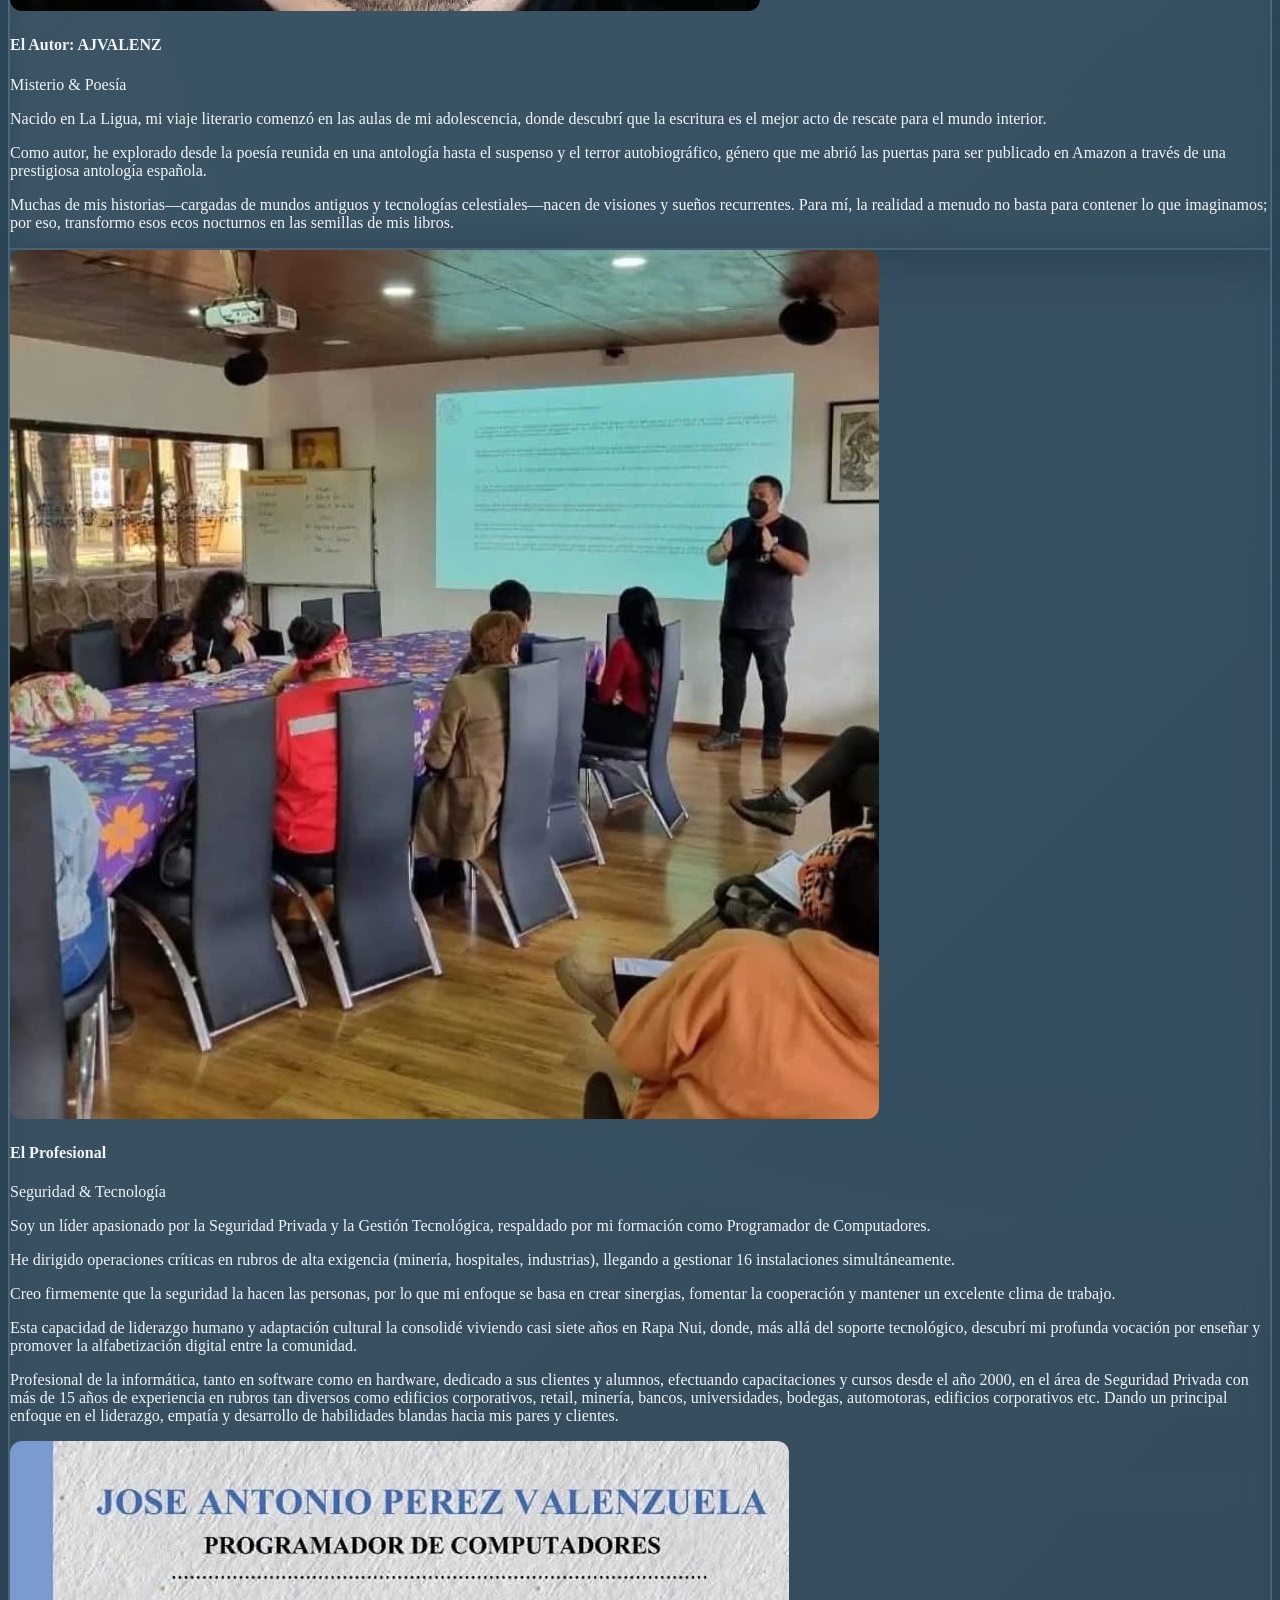
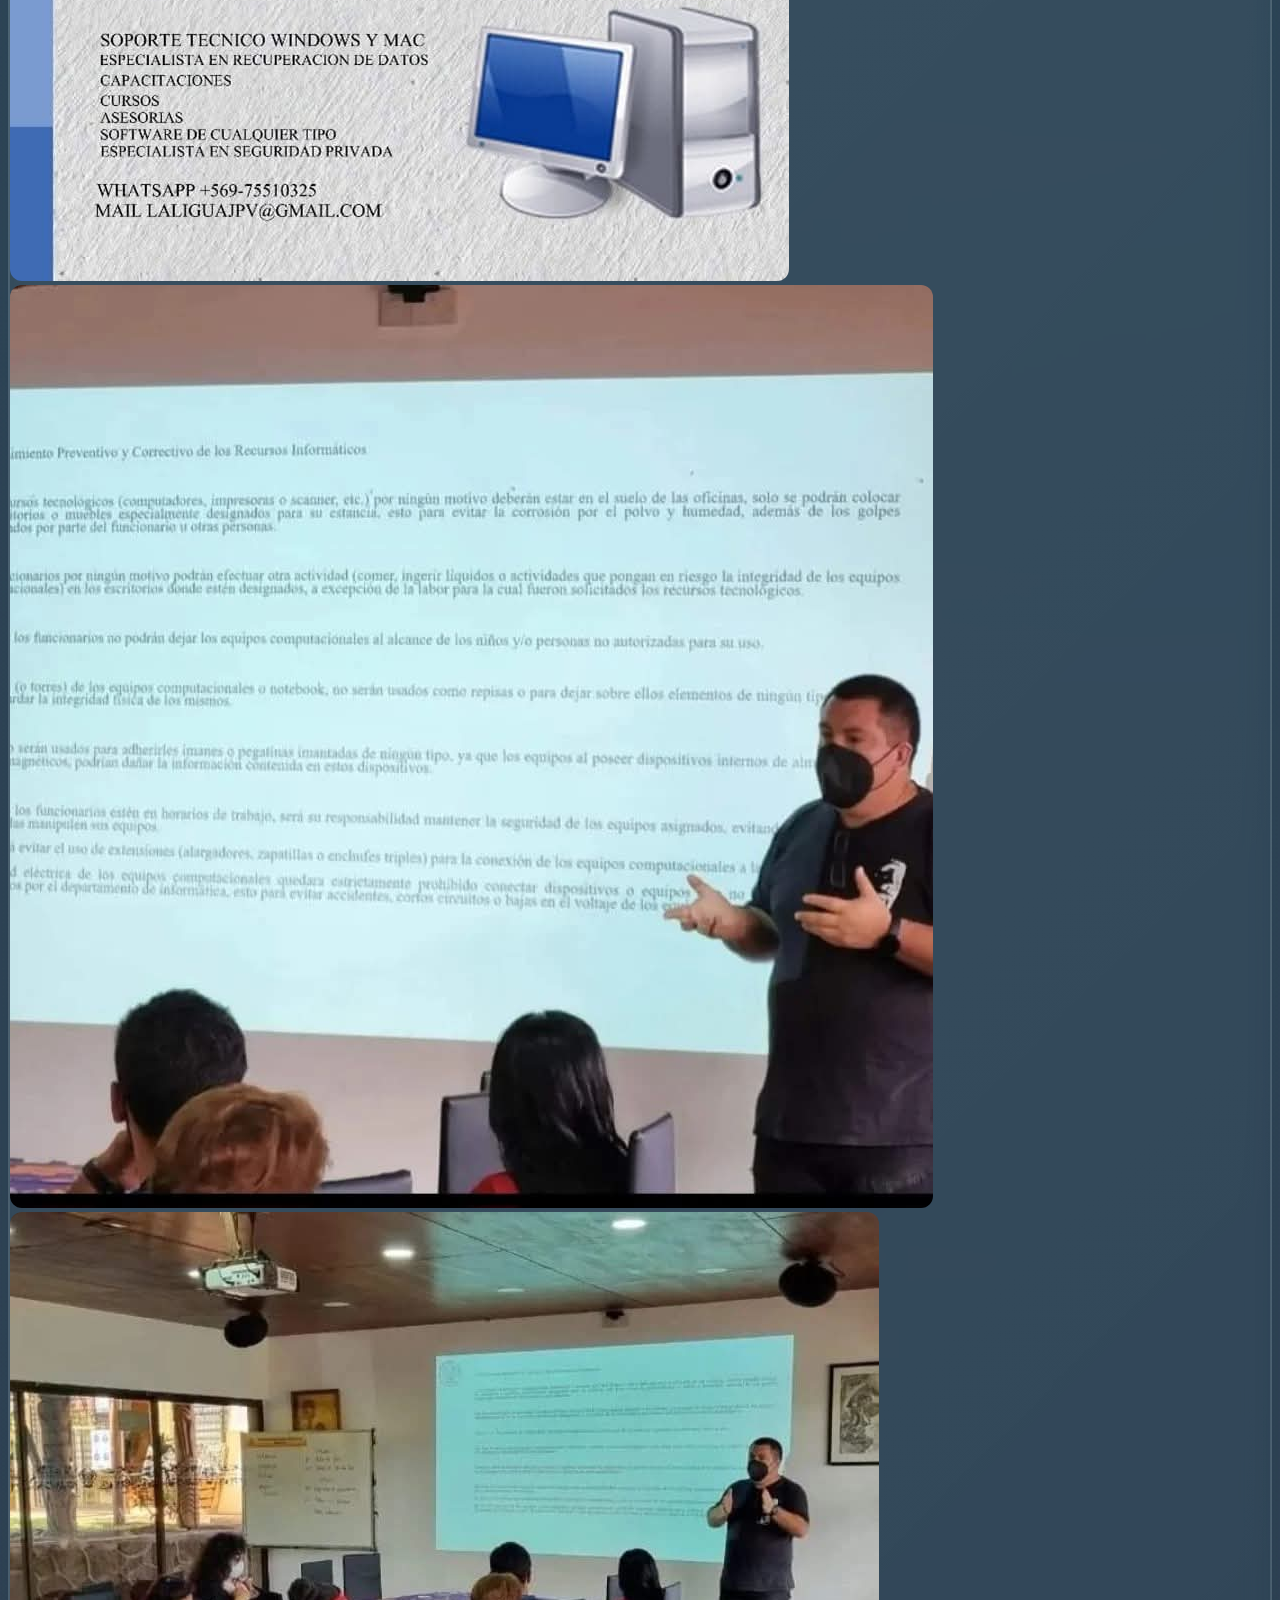
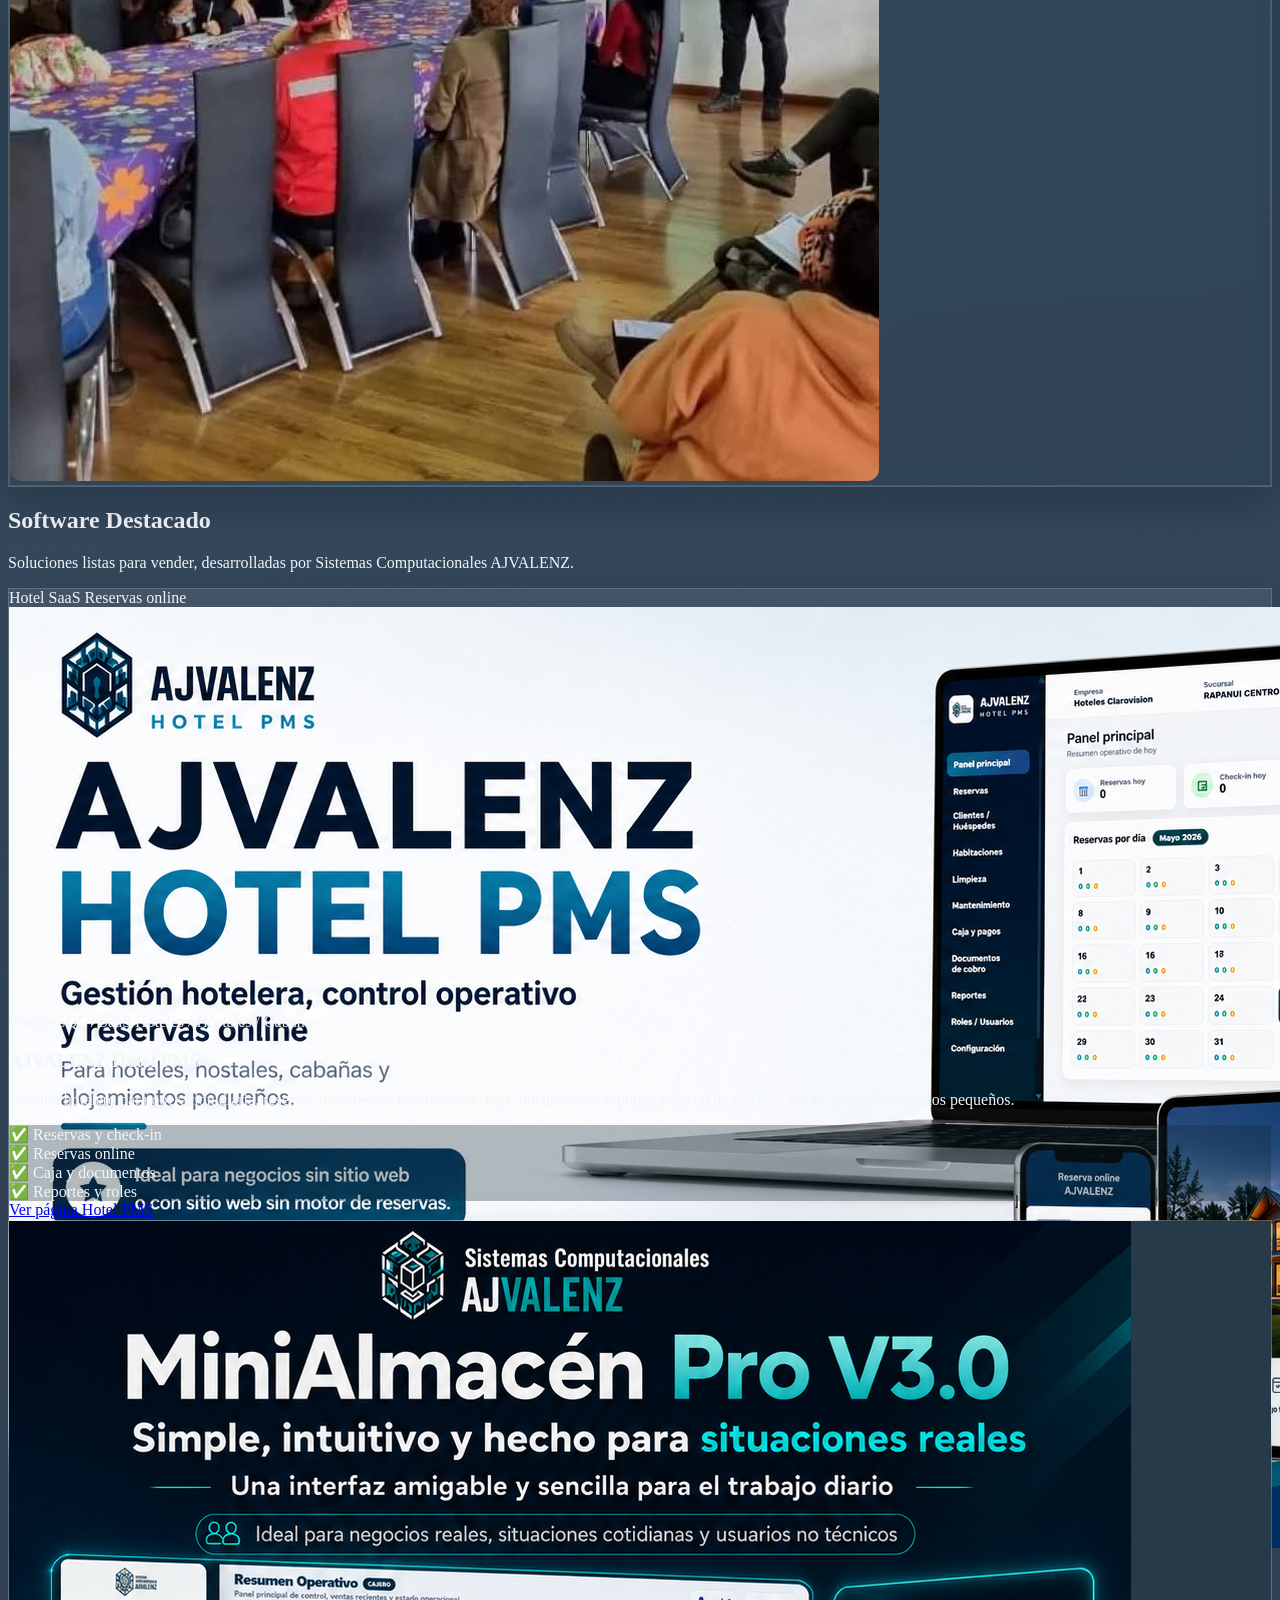
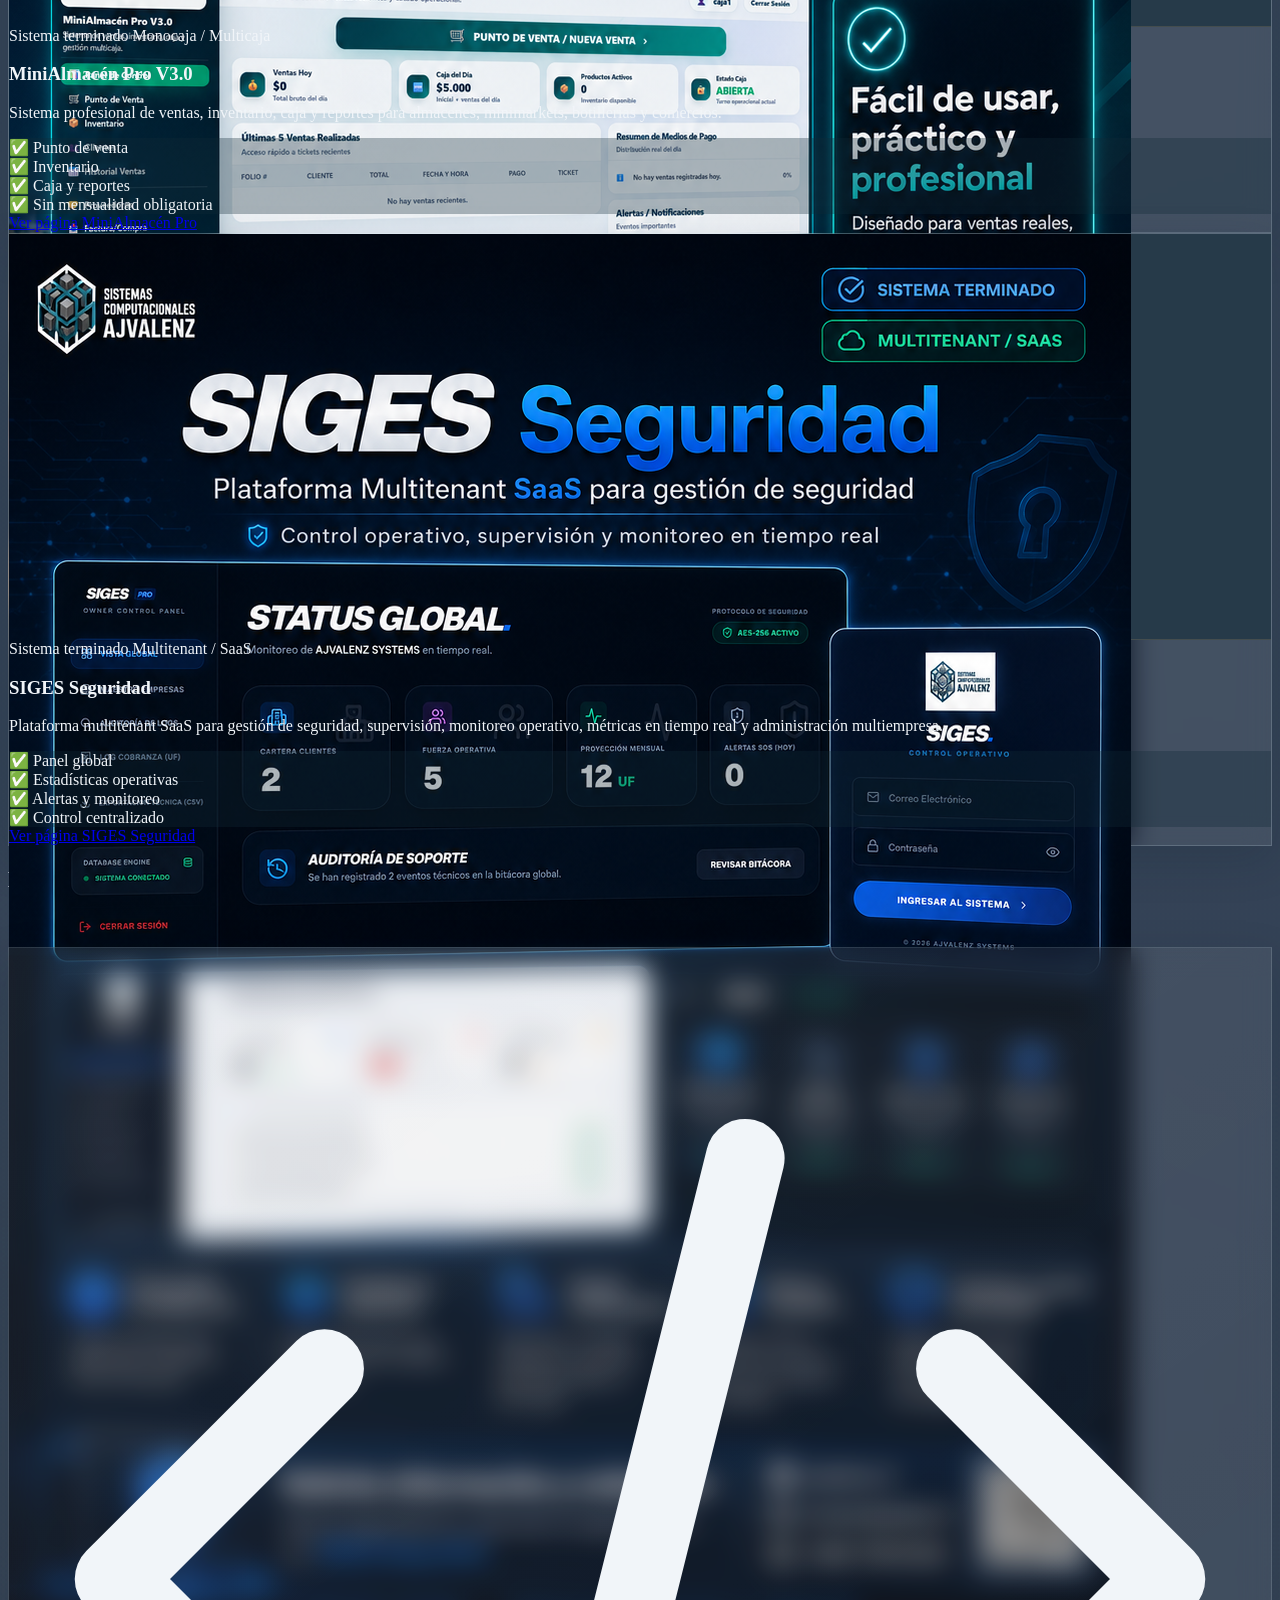
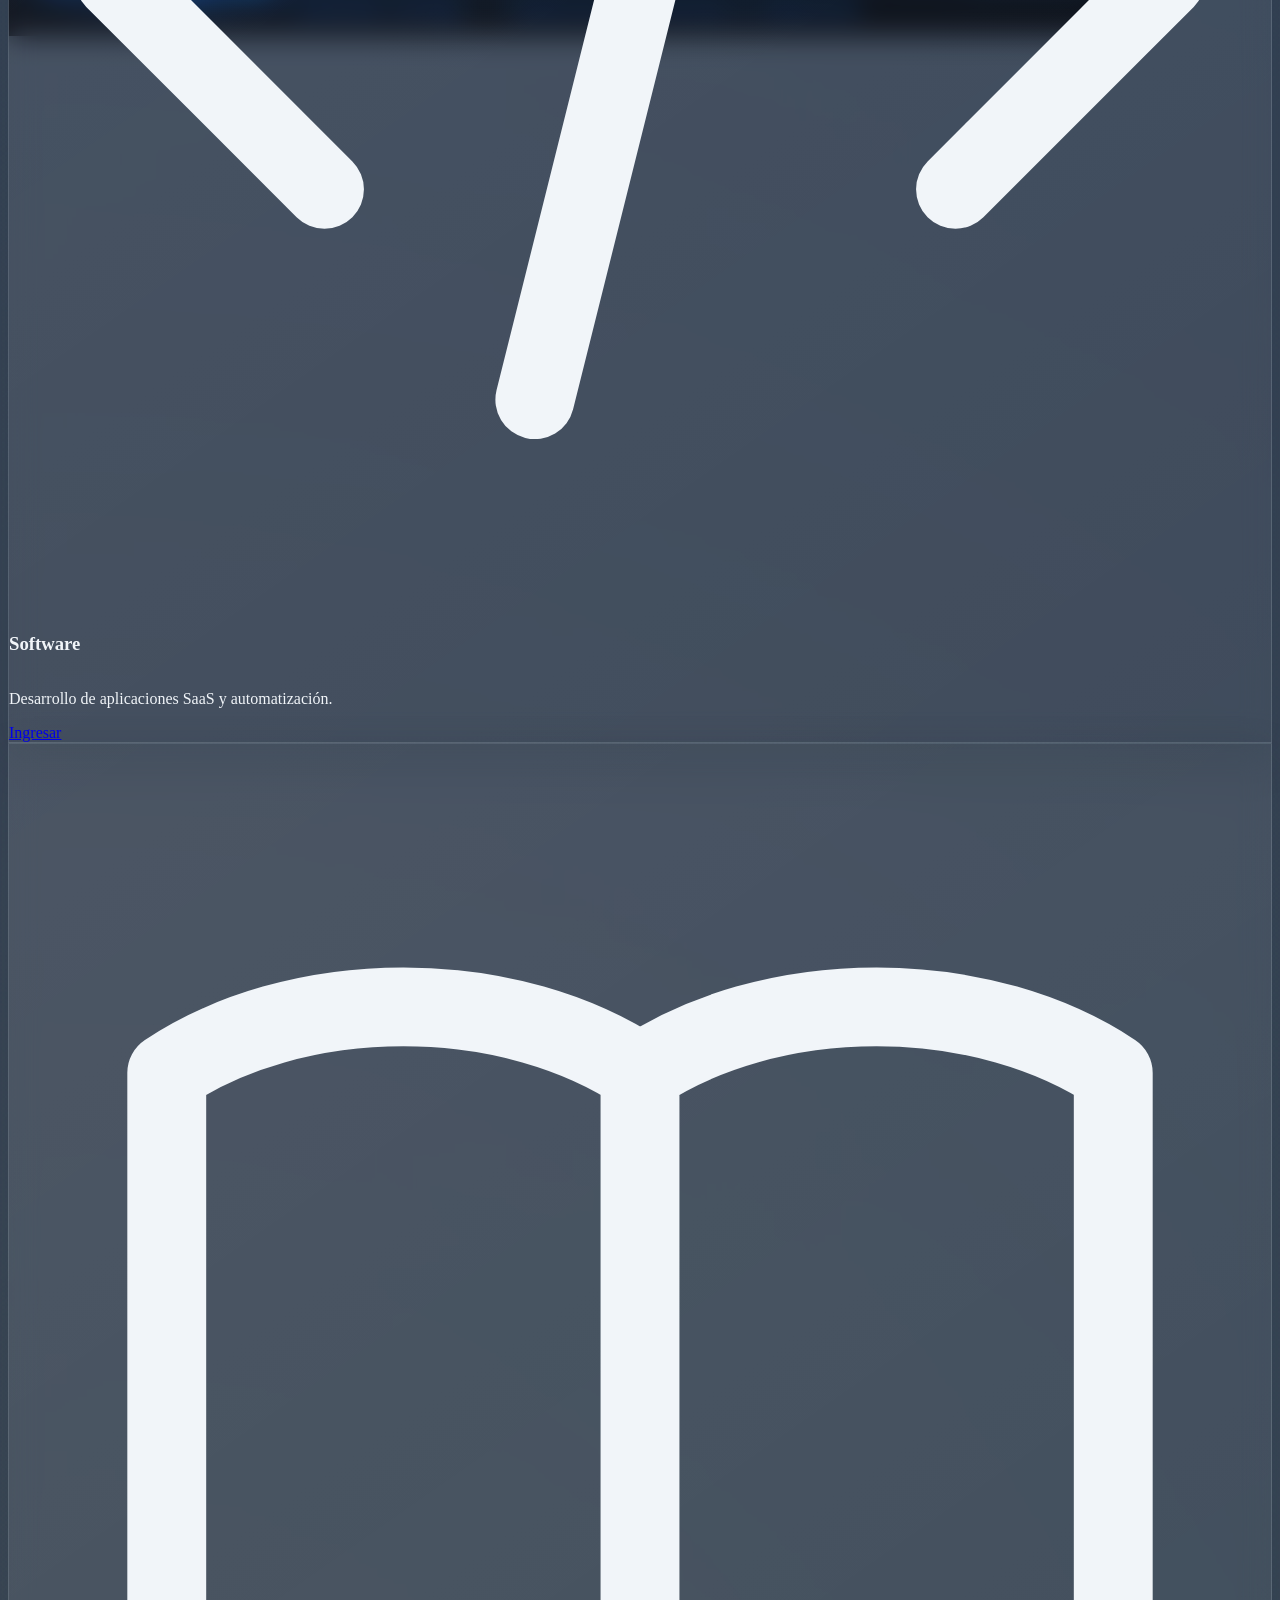
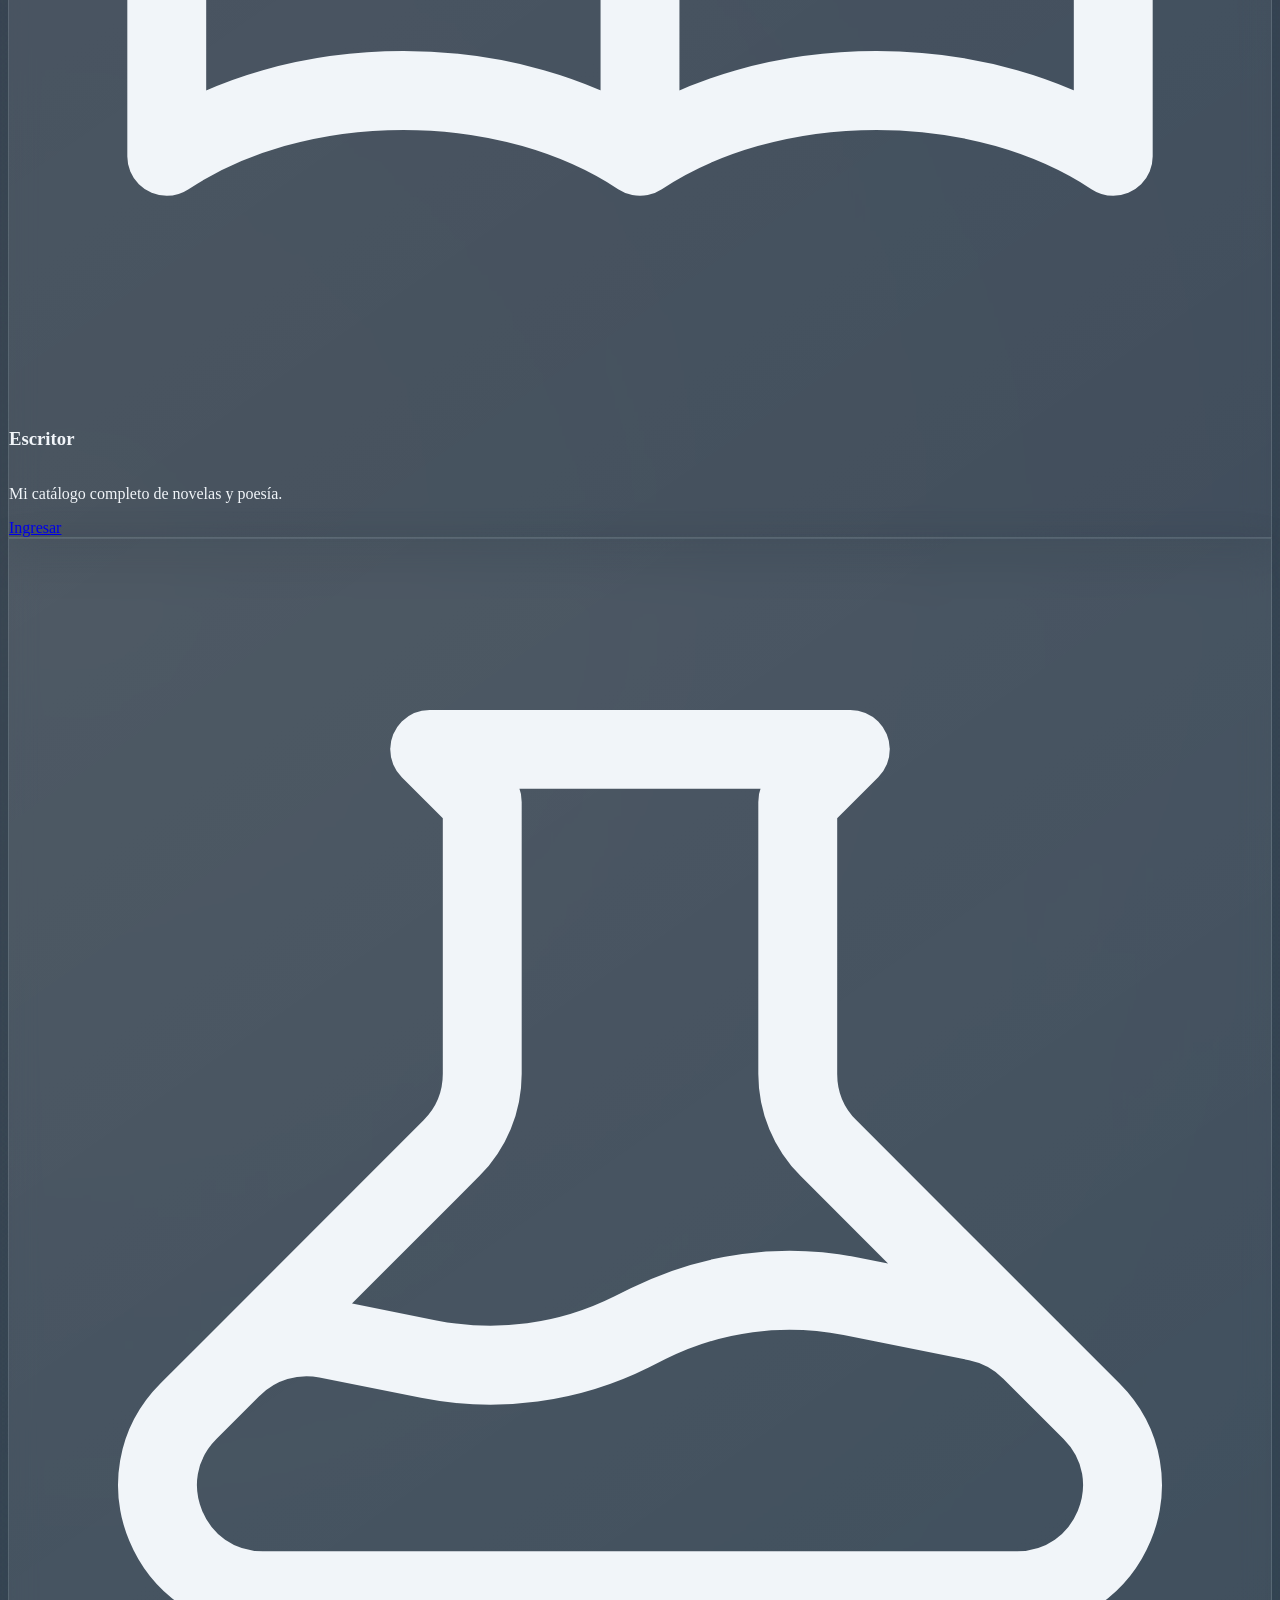
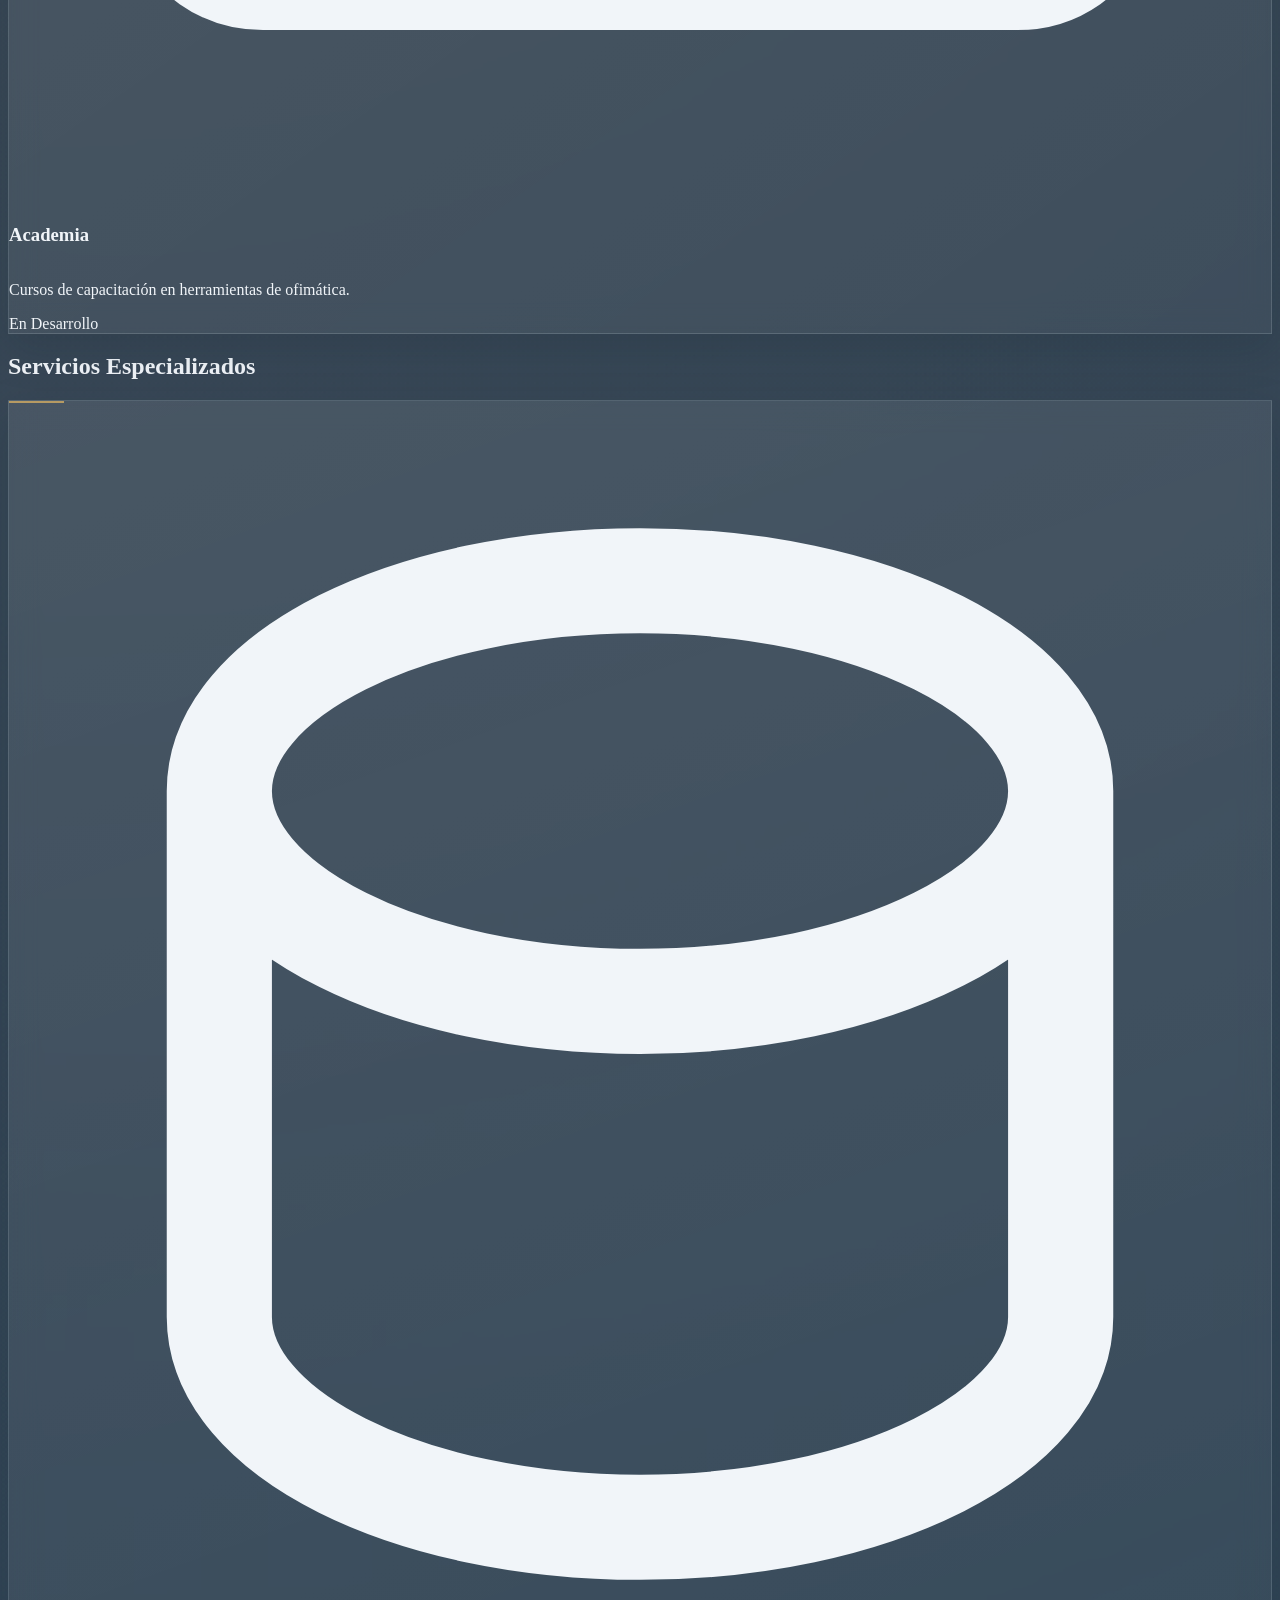
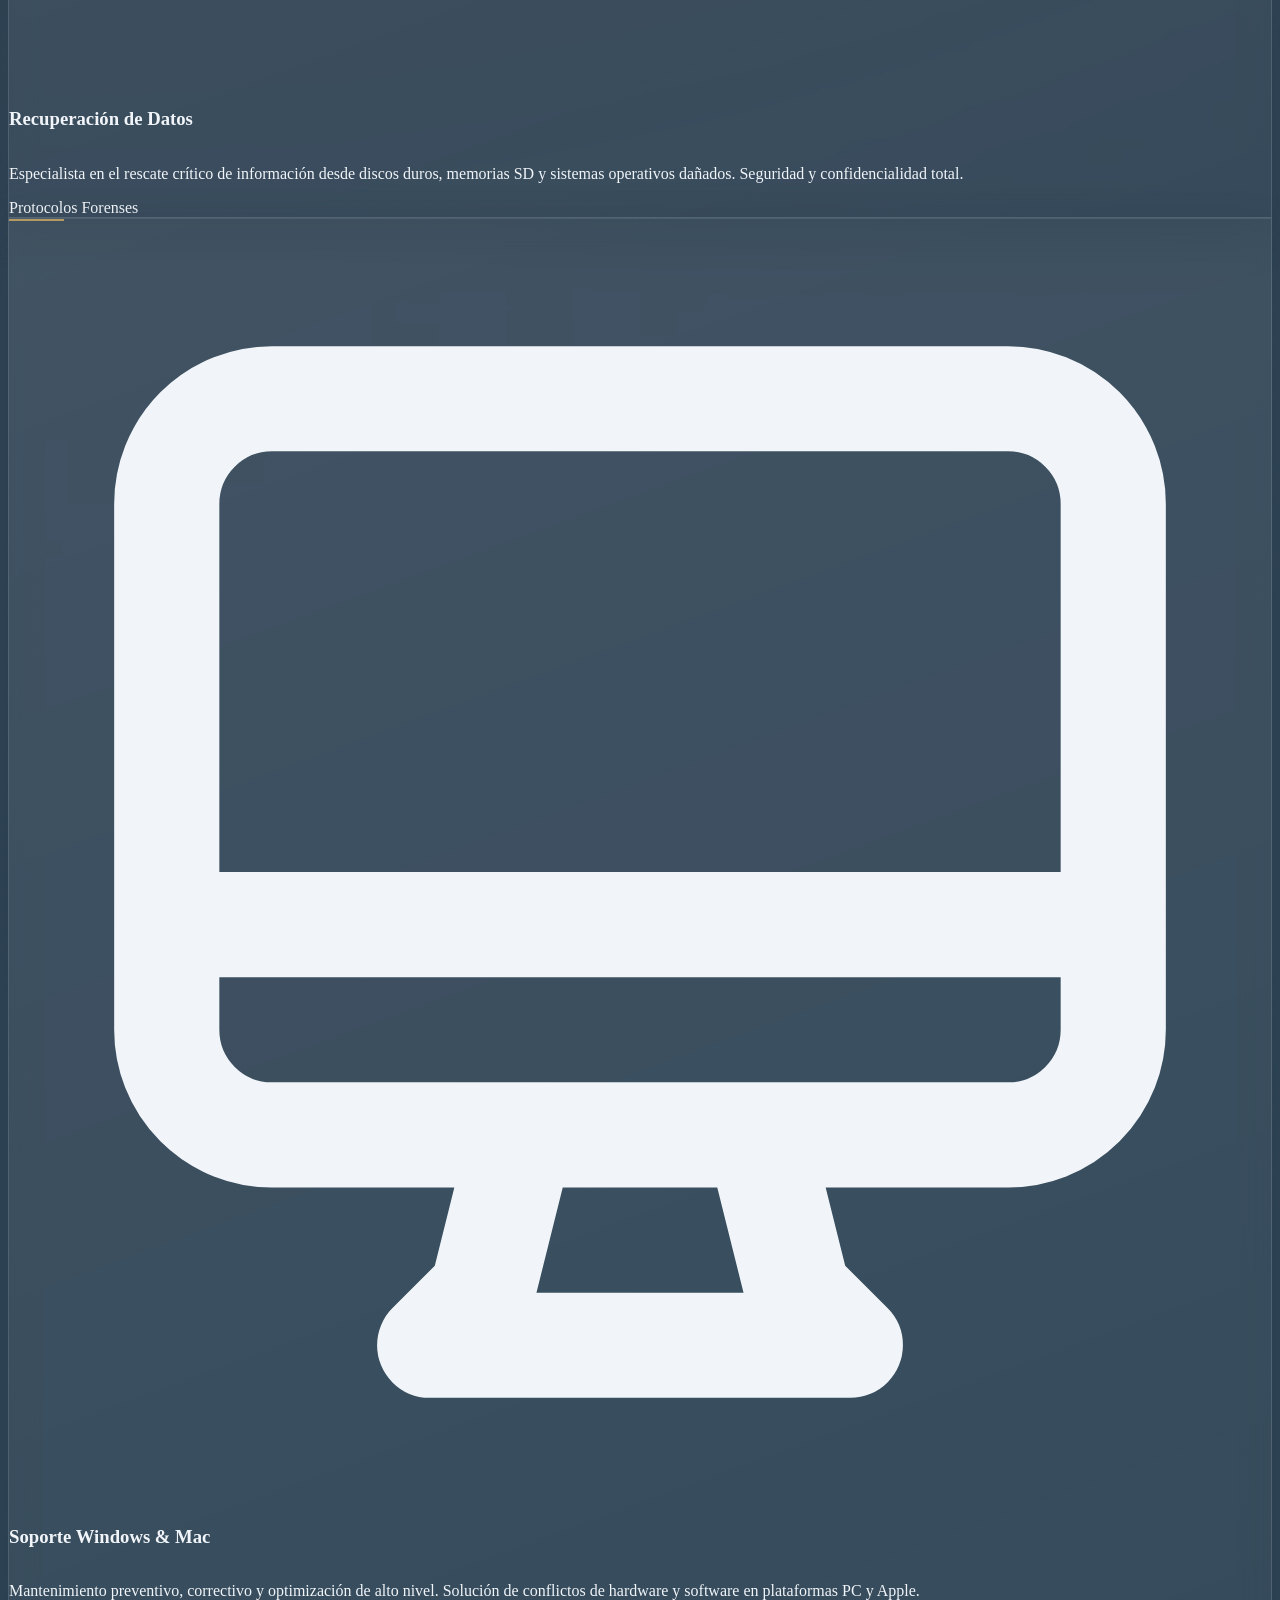
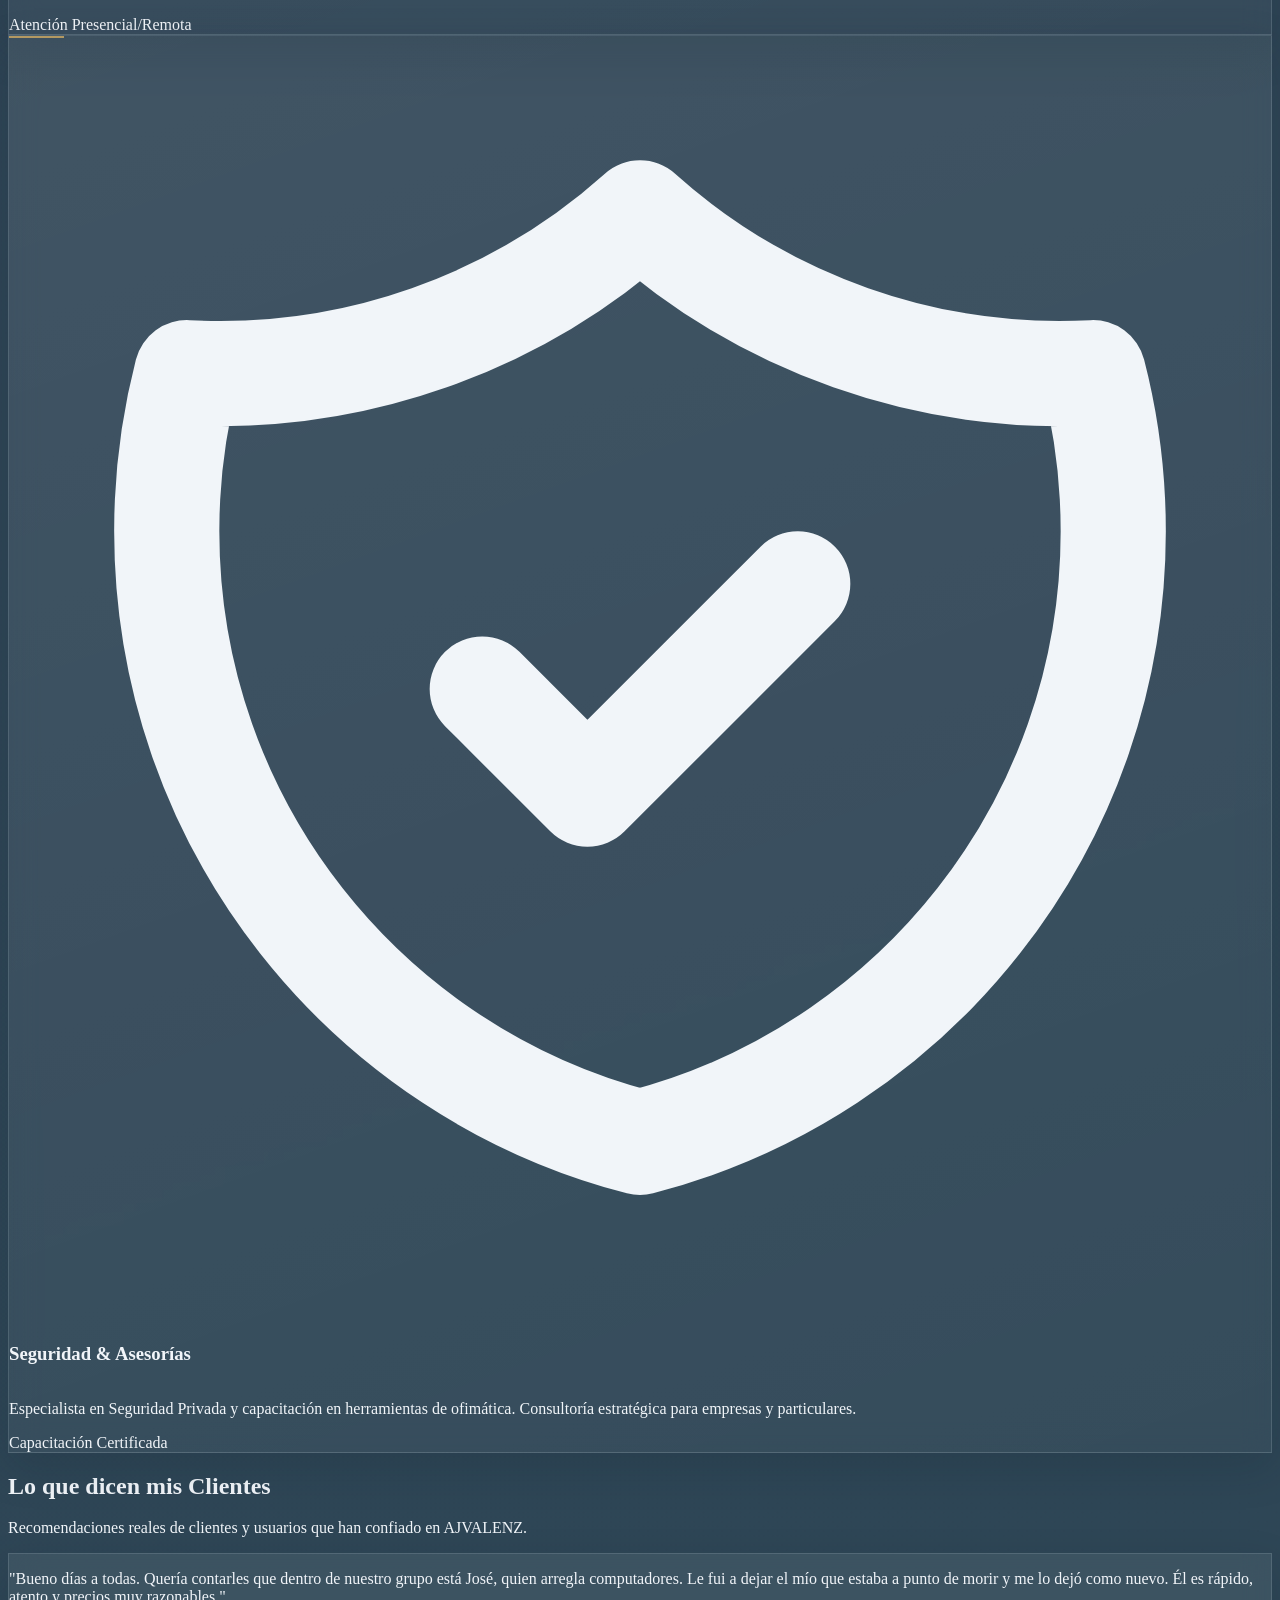
==== commit df4d4af1: "Diseño AJVALENZ: mantener interfaz original y añadir acabado corporativo" ====
--- a/index.html
+++ b/index.html
@@ -3,8 +3,7 @@
 <head>
     <meta charset="UTF-8">
     <meta name="viewport" content="width=device-width, initial-scale=1.0">
-    <title>AJVALENZ | Software, Tecnología y Creación</title>
-    <meta name="description" content="Sistemas Computacionales AJVALENZ: software a medida, desarrollo web, soporte técnico, seguridad privada y catálogo literario.">
+    <title>AJVALENZ | Portafolio Oficial</title>
     <script src="https://cdn.tailwindcss.com"></script>
     <script>
         tailwind.config = {
@@ -56,42 +55,44 @@
 </head>
 <body class="font-sans antialiased ajv-home">
 
-    <nav class="ajv-nav" aria-label="Navegación principal">
-        <div class="ajv-nav-inner">
-            <a href="index.html" class="ajv-brand" aria-label="AJVALENZ, ir al inicio">
-                <span class="ajv-brand-mark"><img src="logo.png" alt=""></span>
-                <span class="ajv-brand-copy"><small>SISTEMAS COMPUTACIONALES</small><strong>AJVALENZ</strong></span>
-            </a>
-            <button class="ajv-mobile-toggle" id="ajv-menu-toggle" type="button" aria-expanded="false" aria-controls="ajv-nav-links">☰ Menú</button>
-            <div class="ajv-nav-links" id="ajv-nav-links">
-                <a href="index.html" aria-current="page">Inicio</a>
-                <a href="software.html">Software</a>
-                <a href="libros.html">Escritor</a>
-                <a href="academia.html">Cursos</a>
-                <a href="contacto.html" class="ajv-nav-contact">Contacto</a>
-            </div>
+    <nav class="ajv-nav p-6 fixed top-0 w-full z-50 glass-card border-b border-white/10 h-auto">
+        <div class="max-w-7xl mx-auto flex justify-between items-center w-full">
+            <div class="flex items-center gap-3">
+                <a href="index.html" class="flex items-center gap-3">
+                    <img src="logo.png" alt="Logo" class="h-10 w-auto"> 
+                    <h1 class="text-xl font-bold text-white uppercase tracking-tight">AJ<span class="text-accentEsmeralda">VALENZ</span></h1>
+                </a>
+            </div>
+            <div class="space-x-6 hidden md:block text-xs uppercase tracking-widest font-bold text-slate-200">
+                <a href="index.html" class="text-accentEsmeralda transition">Inicio</a>
+                <a href="software.html" class="hover:text-accentEsmeralda transition">Software</a>
+                <a href="libros.html" class="hover:text-accentEsmeralda transition">Escritor</a>
+                
+                <a href="academia.html" class="hover:text-accentEsmeralda transition">Cursos</a>
+                <a href="contacto.html" class="bg-accentEsmeralda text-slate-900 px-5 py-2 rounded-full hover:bg-emerald-400 transition font-bold">Contacto</a>
+            </div>
+            <button type="button" class="ajv-mobile-toggle" id="ajv-menu-toggle" aria-expanded="false" aria-controls="ajv-mobile-links">☰ Menú</button>
+        </div>
+        <div class="ajv-mobile-links" id="ajv-mobile-links" hidden>
+            <a href="index.html">Inicio</a>
+            <a href="software.html">Software</a>
+            <a href="libros.html">Escritor</a>
+            <a href="academia.html">Cursos</a>
+            <a href="contacto.html">Contacto</a>
         </div>
     </nav>
 
-    <header class="ajv-hero">
-        <div class="ajv-hero-content">
-            <div class="ajv-kicker">Tecnología con identidad propia</div>
-            <h2>Soluciones tecnológicas <span>con sello AJVALENZ</span></h2>
-            <p>Software a medida, sitios web y soporte técnico para empresas y emprendedores. Experiencia, atención cercana y soluciones pensadas para necesidades reales.</p>
-            <div class="ajv-hero-actions">
-                <a href="#software-destacado" class="ajv-button-primary">Conocer nuestros sistemas</a>
-                <a href="libros.html" class="ajv-button-secondary">Explorar mis libros</a>
-            </div>
-            <div class="ajv-hero-tags">
-                <span>Software profesional</span>
-                <span>Diseño web</span>
-                <span>Soporte técnico</span>
-                <span>Creación literaria</span>
-            </div>
-        </div>
-        <div class="ajv-hero-visual" aria-hidden="true">
-            <img src="logo.png" class="ajv-hero-logo" alt="">
-            <span class="ajv-gold-dot"></span>
+    <header class="ajv-hero pt-48 pb-24 px-6 text-center max-w-6xl mx-auto relative z-10">
+        <p class="ajv-kicker">Sistemas Computacionales AJVALENZ</p>
+        <h2 class="text-5xl md:text-7xl font-extrabold mb-8 text-white drop-shadow-md tracking-tight uppercase">
+            Tecnología, Narrativa & <span class="text-accentEsmeralda">Visión Crítica</span>
+        </h2>
+        <p class="text-lg md:text-xl text-slate-300 max-w-3xl mx-auto leading-relaxed font-medium">
+            Arquitecto de sistemas, escritor versátil y líder operativo. Un portafolio donde el código robusto convive con la gestión crítica y la narrativa profunda.
+        </p>
+        <div class="ajv-hero-ctas">
+            <a href="#software-destacado" class="principal">Explorar software</a>
+            <a href="contacto.html" class="secundario">Contactar</a>
         </div>
     </header>
 
@@ -164,7 +165,7 @@
                                 <span class="px-3 py-1 rounded-full bg-cyan-500/20 border border-cyan-300/40 text-cyan-200 text-[10px] font-bold uppercase tracking-widest">Hotel SaaS</span>
                                 <span class="px-3 py-1 rounded-full bg-accentEsmeralda/15 border border-accentEsmeralda/30 text-accentEsmeralda text-[10px] font-bold uppercase tracking-widest">Reservas online</span>
                             </div>
-                            <div class="promo-panel h-[280px] md:h-[320px] bg-slate-900 overflow-hidden flex items-center justify-center p-2">
+                            <div class="promo-panel h-[430px] md:h-[520px] bg-slate-900 overflow-hidden flex items-center justify-center p-2">
                                 <img src="promo_hotel.png" alt="AJVALENZ Hotel PMS" class="w-full h-full object-contain object-center">
                             </div>
                             <div class="p-8">
@@ -186,7 +187,7 @@
 
                         <!-- MINI ALMACÉN PRO -->
                         <div class="glass-card rounded-[2rem] overflow-hidden border border-accentEsmeralda/30">
-                            <div class="promo-panel h-[280px] md:h-[320px] bg-slate-900 overflow-hidden flex items-center justify-center p-2">
+                            <div class="promo-panel h-[430px] md:h-[520px] bg-slate-900 overflow-hidden flex items-center justify-center p-2">
                                 <img src="PROMOCION_4.png" alt="MiniAlmacén Pro V3.0" class="w-full h-full object-contain object-center">
                             </div>
                             <div class="p-8">
@@ -208,7 +209,7 @@
 
                         <!-- SIGES SEGURIDAD -->
                         <div class="glass-card rounded-[2rem] overflow-hidden border border-blue-400/30">
-                            <div class="promo-panel h-[280px] md:h-[320px] bg-slate-900 overflow-hidden flex items-center justify-center p-2">
+                            <div class="promo-panel h-[430px] md:h-[520px] bg-slate-900 overflow-hidden flex items-center justify-center p-2">
                                 <img src="siges_promo.png" alt="SIGES Seguridad" class="w-full h-full object-contain object-center">
                             </div>
                             <div class="p-8">
@@ -345,19 +346,18 @@
     </a>
     <link rel="stylesheet" href="chat-ajvalenz.css">
 <script src="chat-ajvalenz.js"></script>
-
 <script>
 (function () {
     const boton = document.getElementById('ajv-menu-toggle');
-    const menu = document.getElementById('ajv-nav-links');
+    const menu = document.getElementById('ajv-mobile-links');
     if (!boton || !menu) return;
     boton.addEventListener('click', function () {
-        const abierto = menu.classList.toggle('is-open');
-        boton.setAttribute('aria-expanded', String(abierto));
+        menu.hidden = !menu.hidden;
+        boton.setAttribute('aria-expanded', String(!menu.hidden));
     });
     menu.querySelectorAll('a').forEach(function (enlace) {
         enlace.addEventListener('click', function () {
-            menu.classList.remove('is-open');
+            menu.hidden = true;
             boton.setAttribute('aria-expanded', 'false');
         });
     });
--- a/ajvalenz-theme.css
+++ b/ajvalenz-theme.css
@@ -1,151 +1,129 @@
-/* AJVALENZ · Identidad corporativa 2026 — portada */
+/* AJVALENZ · Edición corporativa equilibrada — conserva la estética original */
 :root {
-  --ajv-petroleo: #103f52;
-  --ajv-petroleo-profundo: #0b3141;
-  --ajv-esmeralda: #087f70;
-  --ajv-dorado: #c99b45;
-  --ajv-texto: #244654;
-  --ajv-fondo: #f6f8fa;
-  --ajv-borde: #dce7eb;
+  --ajv-petroleo: #123f50;
+  --ajv-dorado: #d3ac63;
+  --ajv-esmeralda: #10b981;
 }
-html { scroll-behavior: smooth; }
 body.ajv-home {
-  background: radial-gradient(circle at 95% 8%, rgba(16,63,82,.085), transparent 28%),
-              radial-gradient(circle at 0 39%, rgba(201,155,69,.09), transparent 30%),
-              var(--ajv-fondo) !important;
-  color: var(--ajv-texto) !important;
+  background-color: #334155 !important;
+  background-image:
+    radial-gradient(circle at 90% 7%, rgba(15,95,112,.23), transparent 31%),
+    radial-gradient(circle at 5% 58%, rgba(211,172,99,.075), transparent 30%),
+    linear-gradient(160deg,#3b4d5f 0%,#334155 48%,#2d4756 100%);
+  color:#f1f5f9;
 }
-body.ajv-home .logo-watermark { opacity: .035; }
-body.ajv-home main { max-width: 1320px; padding-left: clamp(16px,3vw,34px); padding-right: clamp(16px,3vw,34px); }
-body.ajv-home main .space-y-24 > :not([hidden]) ~ :not([hidden]) { margin-top: 4rem; }
-
 body.ajv-home .glass-card {
-  background: #fff !important;
-  color: var(--ajv-texto);
-  border: 1px solid var(--ajv-borde) !important;
-  box-shadow: 0 12px 38px rgba(13,51,67,.065);
-  backdrop-filter: none;
+  background:linear-gradient(145deg,rgba(255,255,255,.09),rgba(255,255,255,.045)) !important;
+  border:1px solid rgba(207,227,231,.15) !important;
+  box-shadow:0 15px 40px rgba(12,31,43,.17);
+  backdrop-filter:blur(14px);
 }
 body.ajv-home .glass-card:hover {
-  border-color: rgba(201,155,69,.65) !important;
-  box-shadow: 0 17px 40px rgba(13,51,67,.11);
+  border-color:rgba(211,172,99,.54)!important;
+  box-shadow:0 20px 45px rgba(12,31,43,.23);
 }
-body.ajv-home .text-white,
-body.ajv-home .text-slate-200 { color: var(--ajv-petroleo-profundo) !important; }
-body.ajv-home .text-slate-300,
-body.ajv-home .text-slate-400 { color: #546e7b !important; }
-body.ajv-home .text-slate-500,
-body.ajv-home .text-slate-600 { color: #617783 !important; }
-body.ajv-home .text-accentEsmeralda { color: var(--ajv-esmeralda) !important; }
-body.ajv-home .text-blue-400,
-body.ajv-home .text-blue-300 { color: #1b5b7b !important; }
-body.ajv-home .text-cyan-200,
-body.ajv-home .text-cyan-300 { color: #196077 !important; }
-body.ajv-home [class*="bg-slate-900"] { background-color: #edf3f5 !important; }
-body.ajv-home .border-white\/5,
-body.ajv-home .border-white\/10 { border-color: #dde8eb !important; }
-body.ajv-home .bg-accentEsmeralda { background-color: #0f987f !important; }
-body.ajv-home a.bg-accentEsmeralda:hover { background-color: #0c7868 !important; color: #fff !important; }
+body.ajv-home .logo-watermark { opacity:.045; }
 
-.ajv-nav {
-  position: sticky !important;
-  top: 0; z-index: 50;
-  background: rgba(255,255,255,.965);
-  border-bottom: 1px solid #e1e8e9;
-  box-shadow: 0 4px 24px rgba(11,49,65,.055);
-  padding: 12px clamp(16px,3vw,36px);
+body.ajv-home nav.ajv-nav {
+  height:auto!important;
+  display:block;
+  background:rgba(37,58,72,.965)!important;
+  border:0!important;
+  border-bottom:2px solid rgba(211,172,99,.48)!important;
+  box-shadow:0 9px 26px rgba(12,31,43,.22);
+  backdrop-filter:blur(16px);
+  padding:13px 24px!important;
 }
-.ajv-nav-inner { max-width: 1320px; margin: auto; display: flex; align-items: center; justify-content: space-between; gap: 20px; }
-.ajv-brand { display:flex; align-items:center; gap: 11px; min-width: 0; }
-.ajv-brand-mark { width: 50px; height:50px; flex-shrink:0; overflow:hidden; border:1px solid #d5e3e7; border-radius:12px; background:#fff; box-shadow:0 4px 12px rgba(11,49,65,.09); }
-.ajv-brand-mark img { width:100%; height:100%; object-fit:contain; }
-.ajv-brand-copy { display:flex; flex-direction:column; color:var(--ajv-petroleo); font-weight:800; line-height:1.08; }
-.ajv-brand-copy small { font-size:9px; letter-spacing:.15em; font-weight:800; }
-.ajv-brand-copy strong { font-size:24px; letter-spacing:.045em; }
-.ajv-nav-links { display:flex; align-items:center; gap: 24px; }
-.ajv-nav-links a { color:var(--ajv-petroleo)!important; font-size:12px; letter-spacing:.08em; text-transform:uppercase; font-weight:800; transition:color .2s; }
-.ajv-nav-links a:hover, .ajv-nav-links a[aria-current="page"] { color:var(--ajv-esmeralda)!important; }
-.ajv-nav-links .ajv-nav-contact { color:white!important; background:var(--ajv-petroleo); border-radius:9px; padding:11px 18px; }
-.ajv-nav-links .ajv-nav-contact:hover { color:white!important; background:#155d71; }
-.ajv-mobile-toggle { display:none; color:var(--ajv-petroleo); border:1px solid #d6e2e6; border-radius:10px; padding:9px 13px; font-size:13px; font-weight:800; }
+body.ajv-home .ajv-nav img {
+  height:50px!important;
+  padding:3px;
+  background:#f4f6f6;
+  border:1px solid rgba(211,172,99,.8);
+  border-radius:10px;
+  box-shadow:0 4px 13px rgba(0,0,0,.13);
+}
+body.ajv-home .ajv-nav h1 { letter-spacing:.035em; }
+body.ajv-home .ajv-nav a:not([class*="bg-accentEsmeralda"]):hover { color:#e8c587!important; }
+body.ajv-home .ajv-nav a.bg-accentEsmeralda { box-shadow:0 2px 10px rgba(16,185,129,.15); }
+.ajv-mobile-toggle { display:none; border:1px solid rgba(211,172,99,.55); color:#f1f5f9; padding:9px 13px; border-radius:10px; font-size:12px; font-weight:800; letter-spacing:.04em; }
+.ajv-mobile-links[hidden] { display:none!important; }
+.ajv-mobile-links { background:rgba(25,49,62,.98); padding:9px 17px 15px; border:1px solid rgba(211,172,99,.35); border-radius:13px; margin-top:12px; box-shadow:0 15px 30px rgba(0,0,0,.18); }
+.ajv-mobile-links a { display:block; padding:11px 5px; color:#e9f2f3; font-size:13px; font-weight:700; border-bottom:1px solid rgba(255,255,255,.075); }
+.ajv-mobile-links a:last-child { border-bottom:0; color:#b4f1db; }
 
-.ajv-hero {
-  max-width:1320px;
-  margin:32px auto 45px;
-  padding:clamp(28px,5vw,70px);
-  display:grid; grid-template-columns:minmax(0,1.3fr) minmax(245px,.7fr); align-items:center; gap:42px;
-  border:1px solid #d9e4e8; border-radius:30px; overflow:hidden; position:relative;
-  background:linear-gradient(115deg,#fff 0%,#fff 62%,#edf4f6 100%);
-  box-shadow:0 24px 60px rgba(11,49,65,.07);
+body.ajv-home header.ajv-hero {
+  padding-top:144px!important;
+  padding-bottom:69px!important;
+  margin-top:0;
+  margin-bottom:32px;
+  background:linear-gradient(112deg,rgba(17,64,80,.42),rgba(51,65,85,.08) 77%);
+  border-bottom:1px solid rgba(211,172,99,.22);
+  border-radius:0 0 32px 32px;
+  overflow:hidden;
 }
-.ajv-hero::before { content:""; width:210px; height:4px; position:absolute; top:0; left:clamp(28px,5vw,70px); background:linear-gradient(90deg,var(--ajv-dorado),transparent); }
-.ajv-kicker { display:inline-flex; align-items:center; gap:9px; font-size:11px; font-weight:900; letter-spacing:.16em; text-transform:uppercase; color:#967026; margin-bottom:19px; }
-.ajv-kicker::before { content:""; width:26px; height:2px; background:var(--ajv-dorado); }
-.ajv-hero h2 { color:var(--ajv-petroleo-profundo); font-size:clamp(36px,4.6vw,64px); line-height:1.08; letter-spacing:-.035em; font-weight:900; margin:0 0 20px; text-transform:none; }
-.ajv-hero h2 span { color:#087f70; display:block; }
-.ajv-hero p { color:#496675; font-size:clamp(15px,1.3vw,18px); line-height:1.8; max-width:680px; }
-.ajv-hero-actions { display:flex; flex-wrap:wrap; gap:12px; margin-top:27px; }
-.ajv-hero-actions a { display:inline-flex; align-items:center; justify-content:center; padding:13px 19px; border-radius:10px; font-size:13px; font-weight:900; transition:.2s; }
-.ajv-button-primary { background:var(--ajv-petroleo); color:#fff!important; }
-.ajv-button-primary:hover { background:#19596d; transform:translateY(-2px); }
-.ajv-button-secondary { background:#fff; color:var(--ajv-petroleo)!important; border:1px solid #bfd1d7; }
-.ajv-button-secondary:hover { border-color:var(--ajv-dorado); transform:translateY(-2px); }
-.ajv-hero-tags { margin-top:23px; display:flex; flex-wrap:wrap; gap:9px; }
-.ajv-hero-tags span { font-size:11px; font-weight:700; color:#5b7280; padding:6px 11px; background:#f2f6f7; border:1px solid #e1e9ec; border-radius:30px; }
-.ajv-hero-visual { min-height:255px; display:flex; align-items:center; justify-content:center; position:relative; }
-.ajv-hero-visual::before { content:""; position:absolute; width:290px; height:290px; border:1px solid rgba(201,155,69,.42); border-radius:30px; transform:rotate(9deg); }
-.ajv-hero-logo { position:relative; background:white; border:1px solid #e3e9ec; border-radius:24px; padding:20px; box-shadow:0 20px 42px rgba(11,49,65,.12); width:min(100%,300px); aspect-ratio:1; object-fit:contain; }
-.ajv-hero-visual .ajv-gold-dot { position:absolute; width:17px; height:17px; background:var(--ajv-dorado); border-radius:50%; right:4%; top:6%; box-shadow:0 0 0 7px rgba(201,155,69,.1); }
+body.ajv-home header.ajv-hero::before {
+  content:""; position:absolute; width:155px; height:3px;
+  top:112px; left:50%; transform:translateX(-50%);
+  background:linear-gradient(90deg,transparent,var(--ajv-dorado),transparent);
+}
+.ajv-kicker { color:#e1c58f; font-size:11px; font-weight:900; letter-spacing:.24em; text-transform:uppercase; margin-bottom:21px; }
+body.ajv-home header.ajv-hero h2 {
+  font-size:clamp(35px,4.8vw,62px)!important;
+  letter-spacing:-.025em;
+  text-transform:uppercase;
+  text-shadow:0 5px 15px rgba(10,29,39,.17);
+}
+body.ajv-home header.ajv-hero h2 span { color:#24c59a!important; }
+body.ajv-home header.ajv-hero > p:not(.ajv-kicker) { color:#d5e2e7!important; }
+.ajv-hero-ctas { display:flex; justify-content:center; gap:12px; flex-wrap:wrap; margin:28px auto 0; }
+.ajv-hero-ctas a { border-radius:10px; padding:11px 19px; font-weight:800; font-size:12px; text-transform:uppercase; letter-spacing:.055em; transition:transform .2s,border-color .2s; }
+.ajv-hero-ctas a:hover { transform:translateY(-2px); }
+.ajv-hero-ctas .principal { background:#0f796e; color:white; border:1px solid rgba(35,199,156,.45); }
+.ajv-hero-ctas .secundario { background:rgba(255,255,255,.055); color:#f1f5f9; border:1px solid rgba(211,172,99,.62); }
 
-body.ajv-home #perfil { padding:clamp(22px,3.5vw,48px)!important; border-radius:27px!important; }
-body.ajv-home #perfil > .mb-16 { margin-bottom:30px!important; }
-body.ajv-home #perfil .glass-card { background:#fafdfe!important; }
+body.ajv-home main { max-width:1480px; }
+body.ajv-home #perfil {
+  background:linear-gradient(135deg,rgba(255,255,255,.10),rgba(255,255,255,.04))!important;
+  border-top:2px solid rgba(211,172,99,.4)!important;
+}
+body.ajv-home #perfil .glass-card { background:rgba(23,48,65,.40)!important; }
+body.ajv-home #perfil .glass-card:hover { background:rgba(24,56,69,.54)!important; }
 body.ajv-home #perfil img { border-radius:12px; }
-body.ajv-home #perfil .grid img { object-position:center; }
 body.ajv-home #perfil .text-justify { text-align:left; }
-body.ajv-home #perfil .text-accentEsmeralda { color:var(--ajv-esmeralda)!important; }
-
-body.ajv-home #software-destacado { border-color:#dce6e9!important; }
-body.ajv-home #software-destacado .glass-card { border-radius:24px!important; overflow:hidden; }
-body.ajv-home #software-destacado .promo-panel { background:#ecf2f4!important; height:320px!important; padding:14px!important; }
+body.ajv-home #software-destacado .glass-card {
+  background:rgba(255,255,255,.075)!important;
+  border-color:rgba(195,217,226,.22)!important;
+}
+body.ajv-home #software-destacado .glass-card:hover { border-color:rgba(211,172,99,.6)!important; }
+body.ajv-home #software-destacado .promo-panel {
+  height:405px!important;
+  background:#263a49!important;
+  border-bottom:1px solid rgba(211,172,99,.17);
+}
 body.ajv-home #software-destacado .promo-panel img { object-fit:contain; }
-body.ajv-home #software-destacado .glass-card > .p-8 { padding:23px!important; }
-body.ajv-home #software-destacado .grid.grid-cols-2 > div { background:#eff4f5; border:1px solid #e0e9ec; color:#3b5b69; }
-body.ajv-home #software-destacado .glass-card a { text-decoration:none; }
-
-body.ajv-home #servicios-especializados .glass-card,
-body.ajv-home #software-destacado ~ section .glass-card { border-radius:22px!important; }
-body.ajv-home #servicios-especializados .glass-card { background:#fff!important; }
-body.ajv-home .glass-card .bg-slate-800 { background-color:#eaf0f2!important; }
-body.ajv-home .glass-card svg.text-accentEsmeralda { color:var(--ajv-esmeralda)!important; }
-body.ajv-home section.mt-24 { background:#f0f5f6; border-top:1px solid #e1eaed!important; }
-body.ajv-home footer { background:var(--ajv-petroleo-profundo); border-top:3px solid var(--ajv-dorado)!important; color:#e5eff2!important; margin-top:36px!important; }
-body.ajv-home footer p { color:#e5eff2!important; }
-
-@media (max-width: 900px) {
-  .ajv-hero { margin:20px 18px 38px; grid-template-columns:1fr; padding:28px; gap:12px; }
-  .ajv-hero-visual { min-height:190px; }
-  .ajv-hero-logo { width:180px; padding:10px; border-radius:16px; }
-  .ajv-hero-visual::before { width:195px; height:195px; }
+body.ajv-home #software-destacado .grid.grid-cols-2 > div {
+  background:rgba(17,42,55,.32)!important;
+  border-color:rgba(255,255,255,.09)!important;
 }
-@media (max-width: 767px) {
-  .ajv-nav-inner { flex-wrap:wrap; }
+body.ajv-home #servicios-especializados .glass-card {
+  background:linear-gradient(160deg,rgba(255,255,255,.085),rgba(255,255,255,.035))!important;
+}
+body.ajv-home #servicios-especializados .glass-card::before {
+  content:""; height:2px; width:55px; background:rgba(211,172,99,.8); display:block; margin-bottom:20px;
+}
+body.ajv-home section.mt-24 .glass-card { background:rgba(255,255,255,.07)!important; }
+body.ajv-home footer { border-top:1px solid rgba(211,172,99,.35)!important; }
+@media(max-width:767px) {
+  body.ajv-home nav.ajv-nav { padding:12px 15px!important; }
   .ajv-mobile-toggle { display:inline-flex; }
-  .ajv-nav-links { display:none; flex-basis:100%; flex-direction:column; align-items:stretch; gap:0; padding:9px 0 4px; }
-  .ajv-nav-links.is-open { display:flex; }
-  .ajv-nav-links a { padding:12px 8px; border-top:1px solid #edf2f4; }
-  .ajv-nav-links .ajv-nav-contact { text-align:center; margin-top:8px; }
-  .ajv-brand-copy small { font-size:8px; }
-  .ajv-brand-copy strong { font-size:20px; }
-  .ajv-brand-mark { width:43px; height:43px; }
-  body.ajv-home main .space-y-24 > :not([hidden]) ~ :not([hidden]) { margin-top:2.5rem; }
-  body.ajv-home #software-destacado .promo-panel { height:260px!important; }
-  .ajv-hero { margin:14px 13px 30px; padding:25px 22px; border-radius:21px; }
-  .ajv-hero h2 { font-size:35px; }
-  .ajv-hero-actions { flex-direction:column; }
-  .ajv-hero-actions a { width:100%; }
+  body.ajv-home header.ajv-hero { padding-top:112px!important; padding-bottom:46px!important; border-radius:0 0 20px 20px; }
+  body.ajv-home header.ajv-hero::before { top:94px; }
+  body.ajv-home header.ajv-hero h2 { font-size:35px!important; }
+  .ajv-hero-ctas { flex-direction:column; max-width:310px; }
+  .ajv-hero-ctas a { width:100%; }
+  body.ajv-home #software-destacado .promo-panel { height:310px!important; }
 }
-@media (prefers-reduced-motion:reduce) {
-  .ajv-hero-actions a, body.ajv-home .glass-card { transition:none!important; }
-  .ajv-hero-actions a:hover, body.ajv-home .glass-card:hover { transform:none!important; }
+@media(prefers-reduced-motion:reduce) {
+  .ajv-hero-ctas a { transition:none; }
+  .ajv-hero-ctas a:hover { transform:none; }
 }
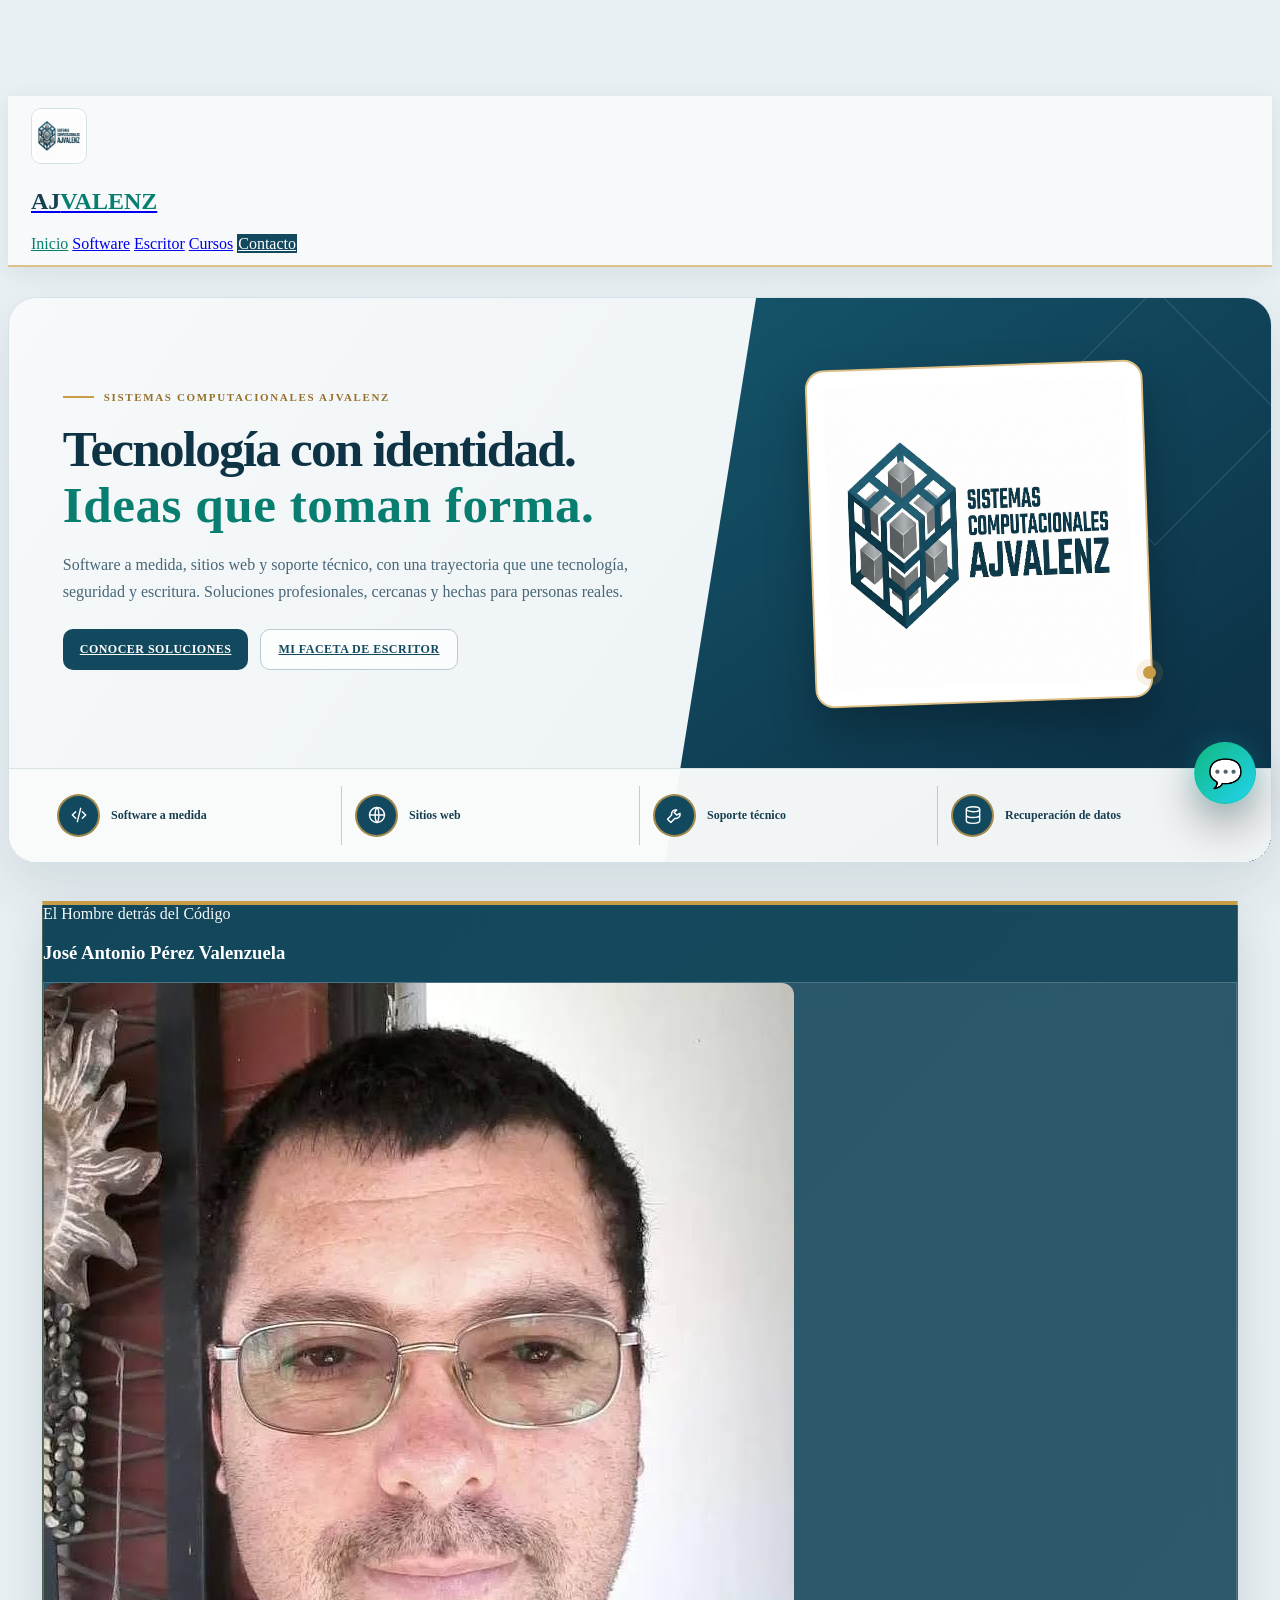
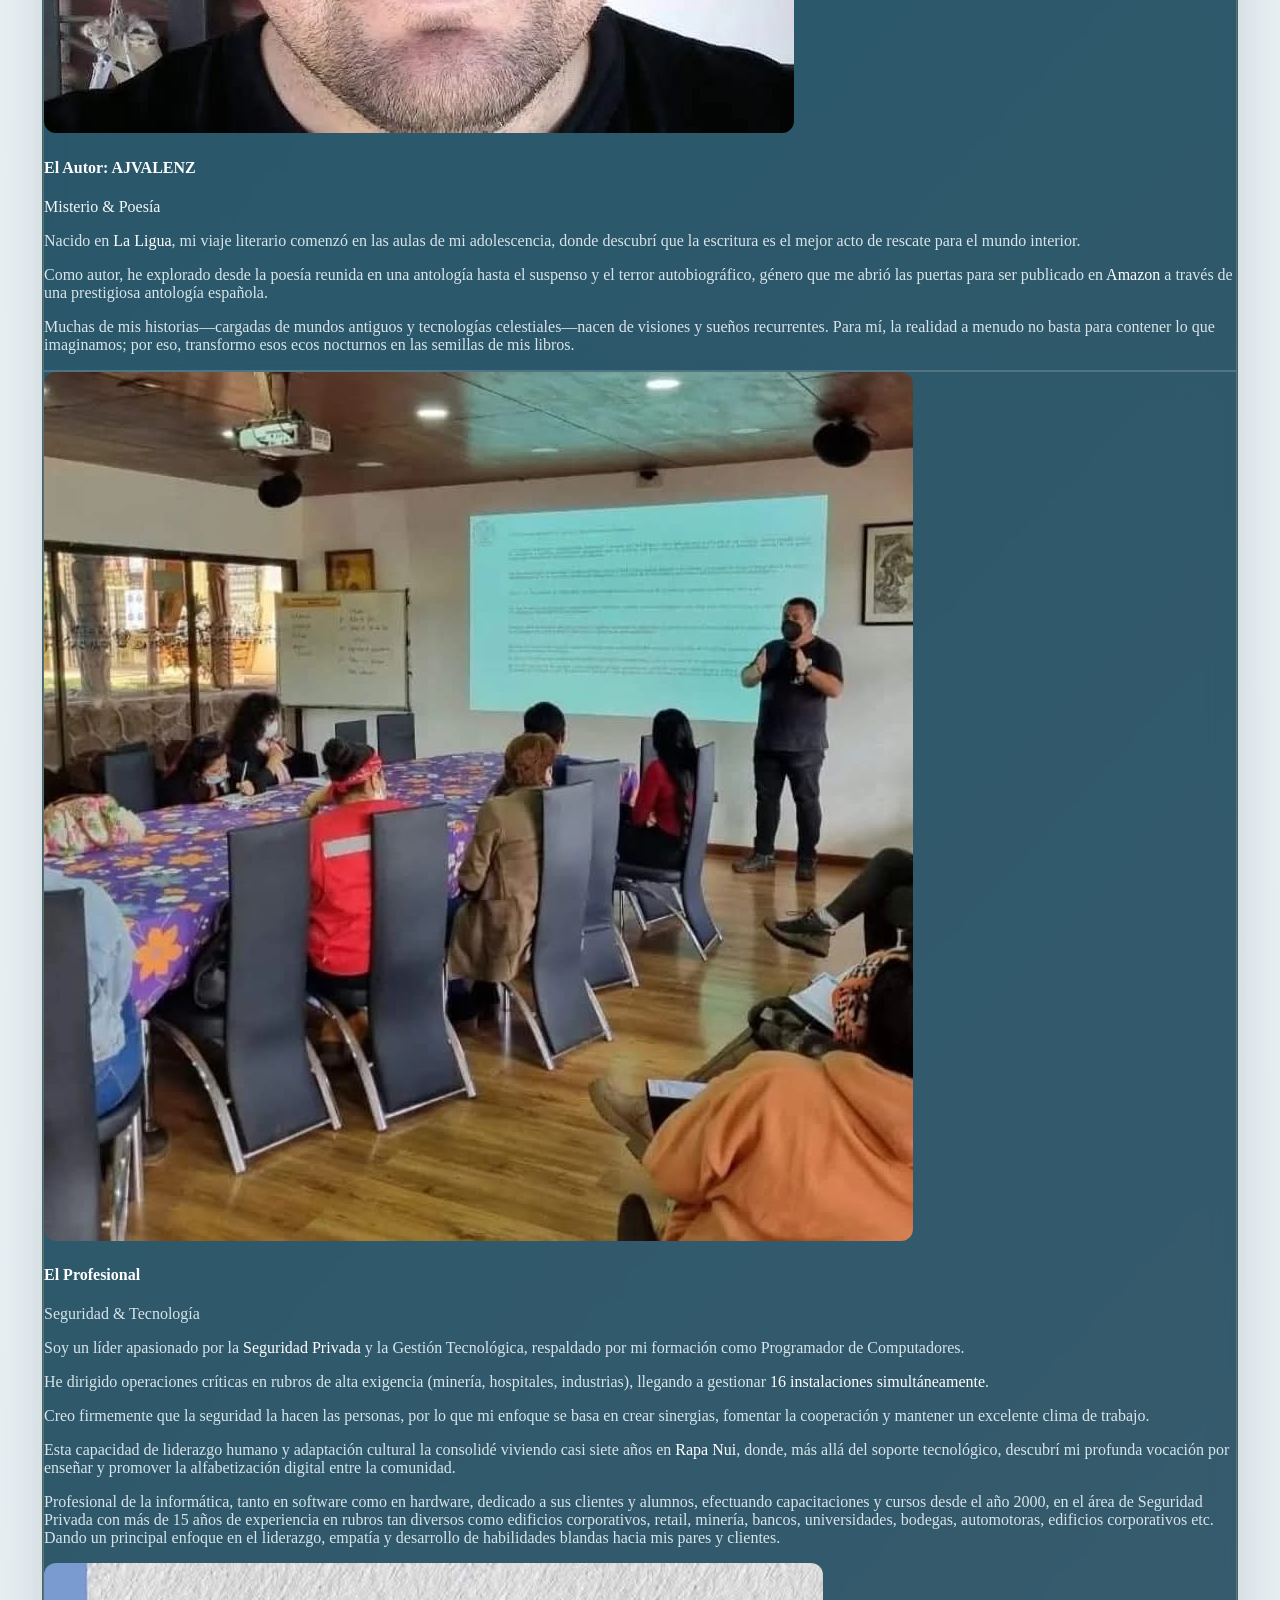
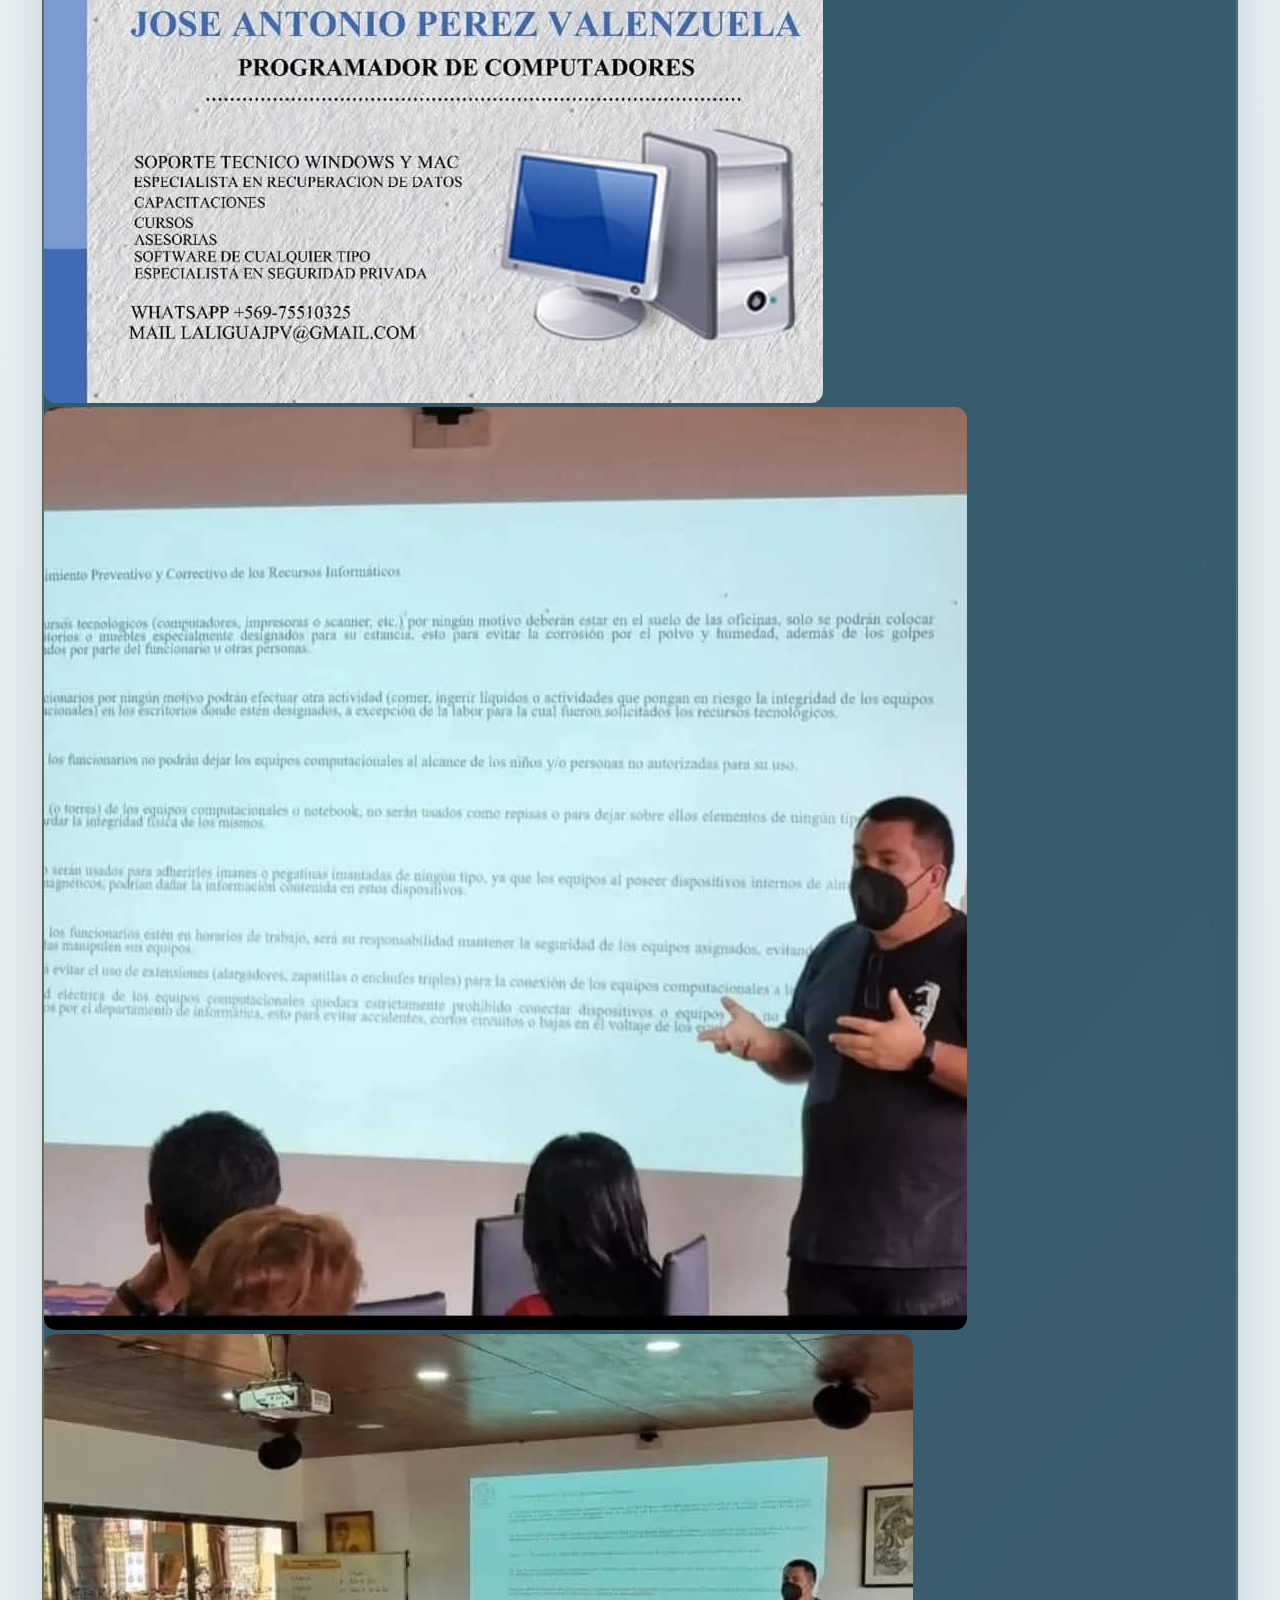
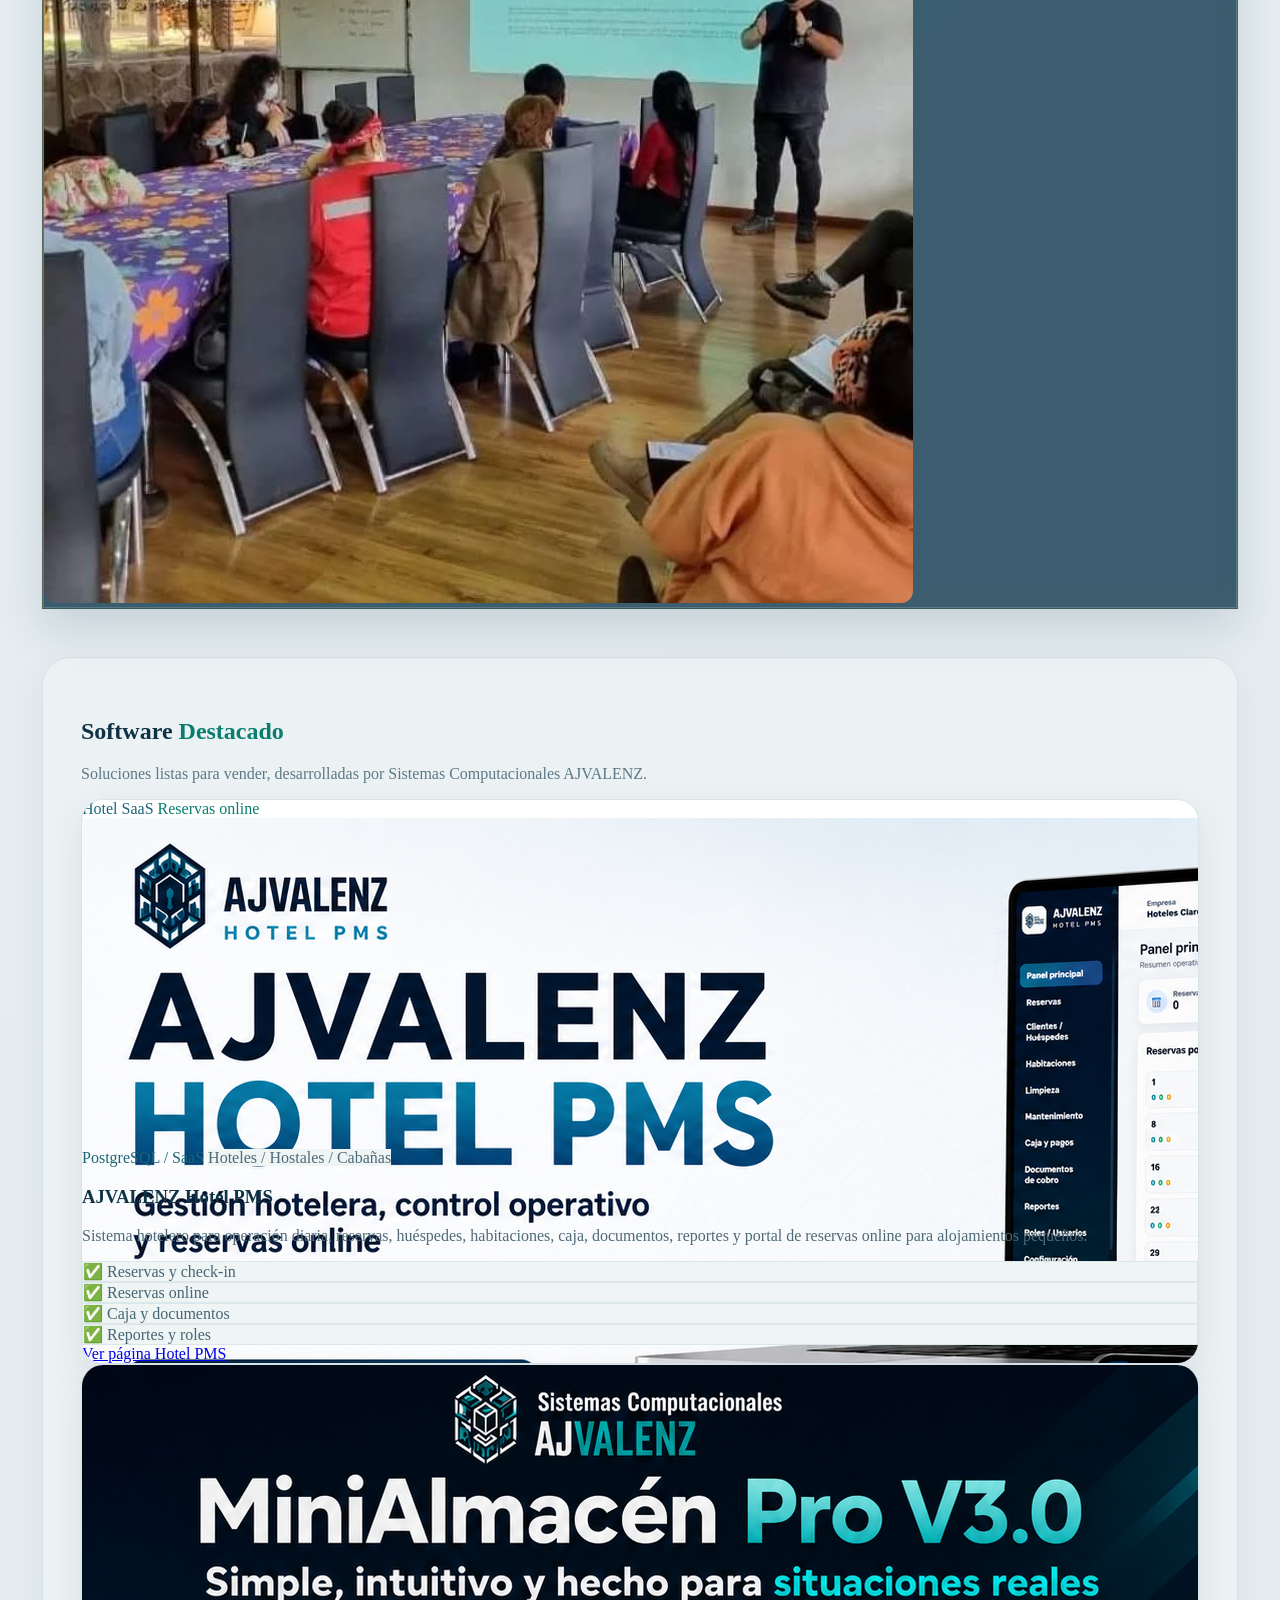
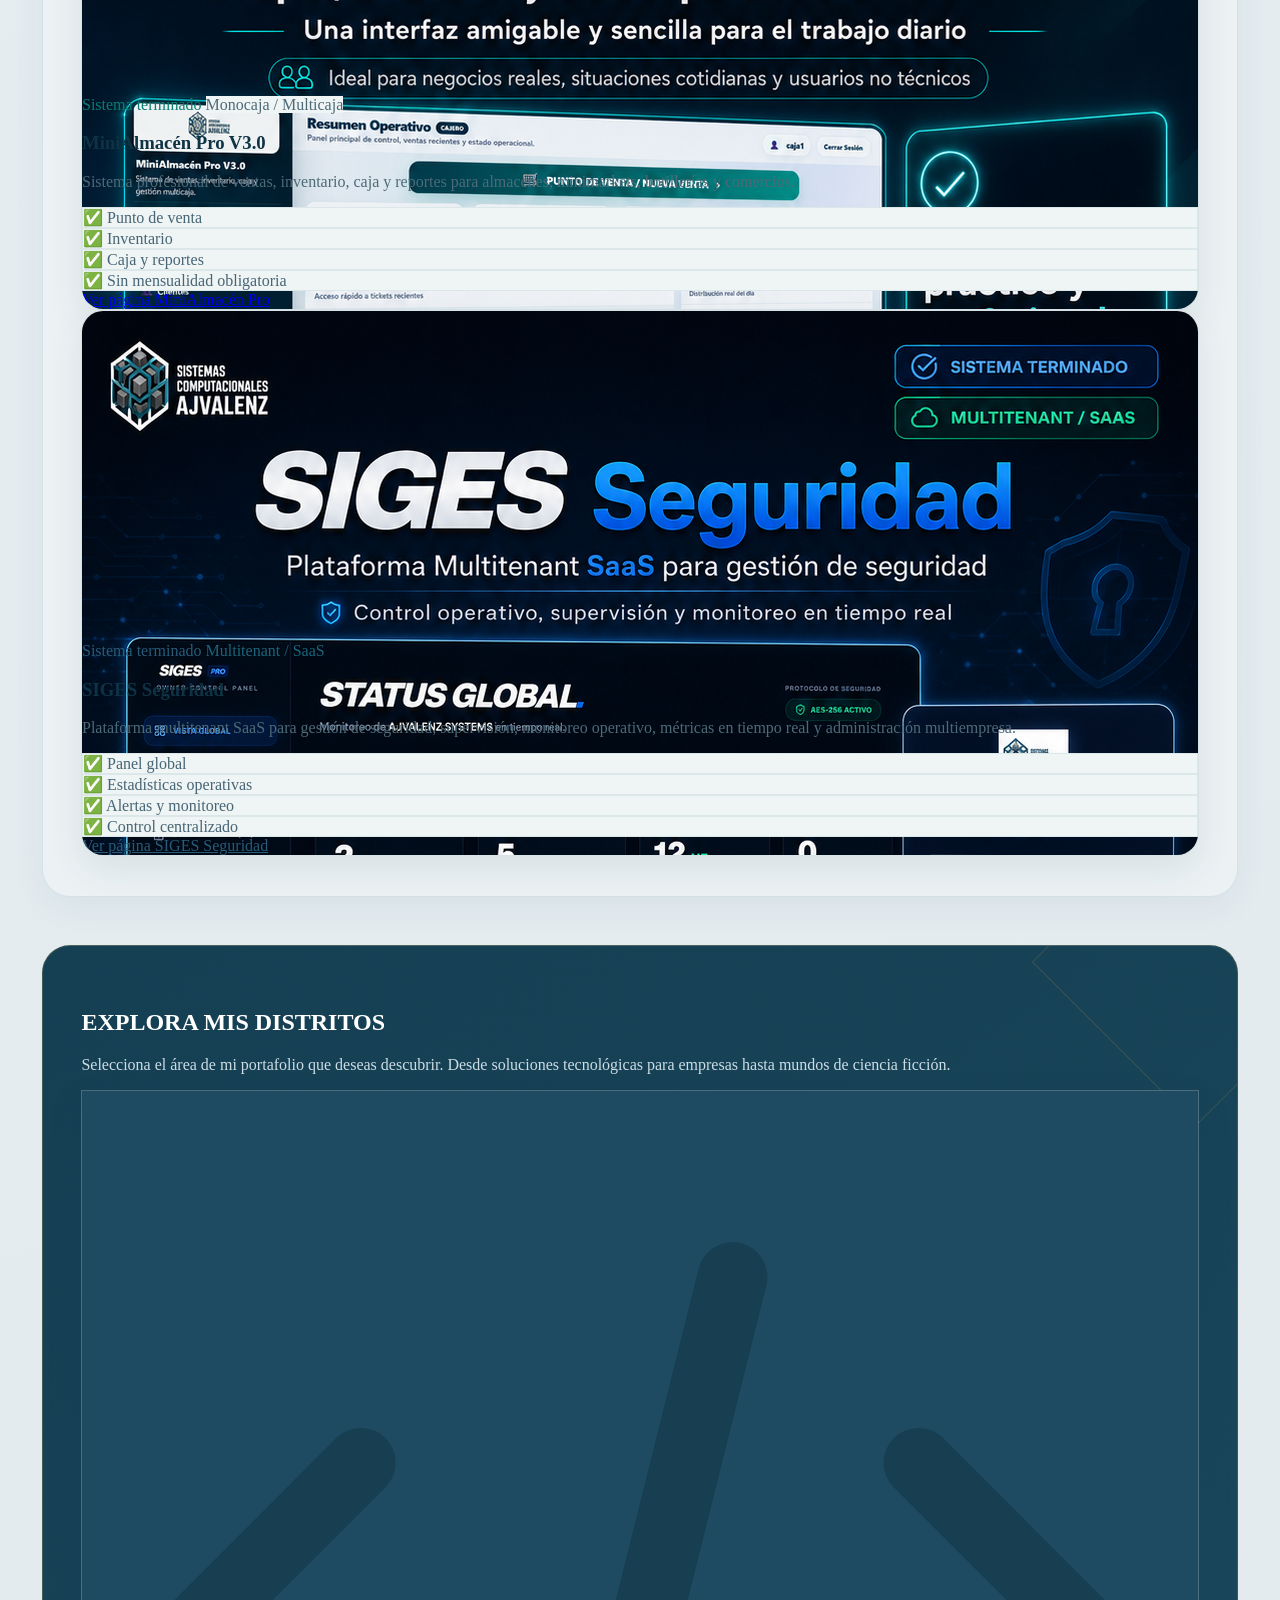
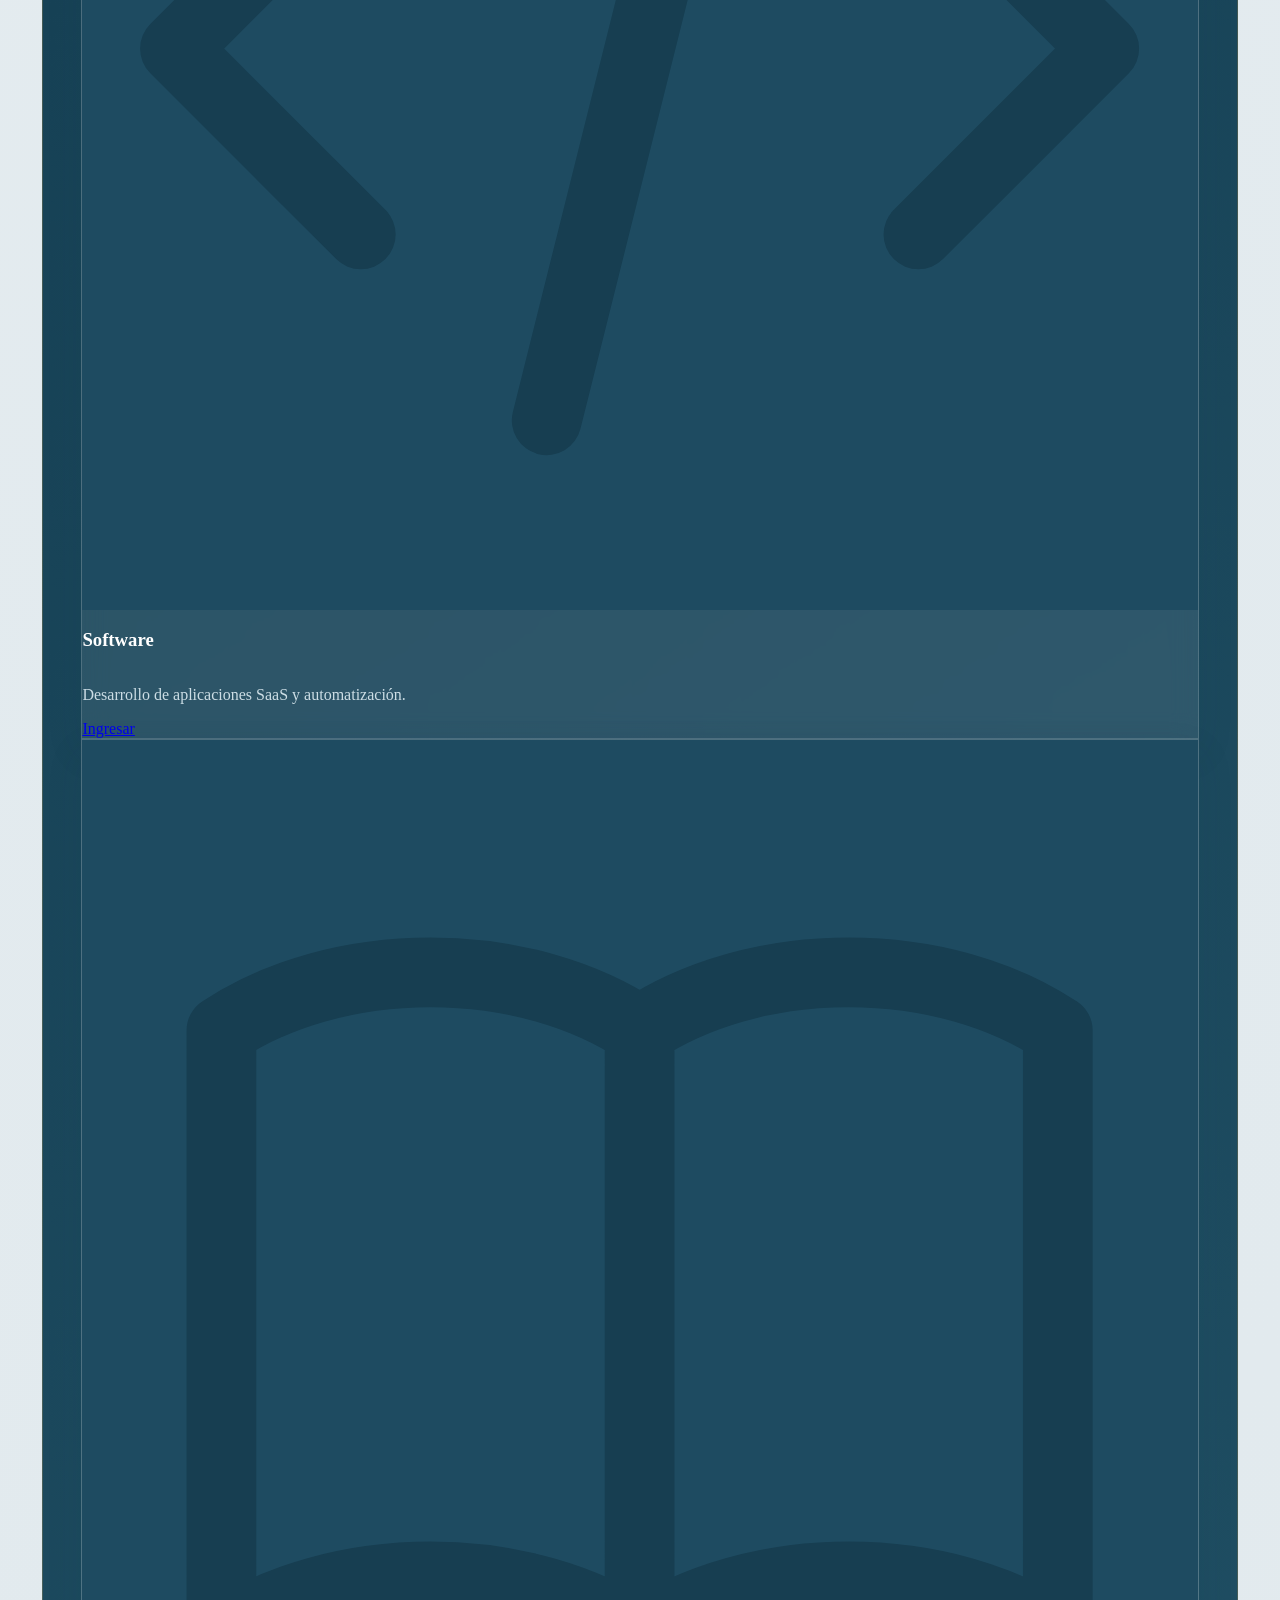
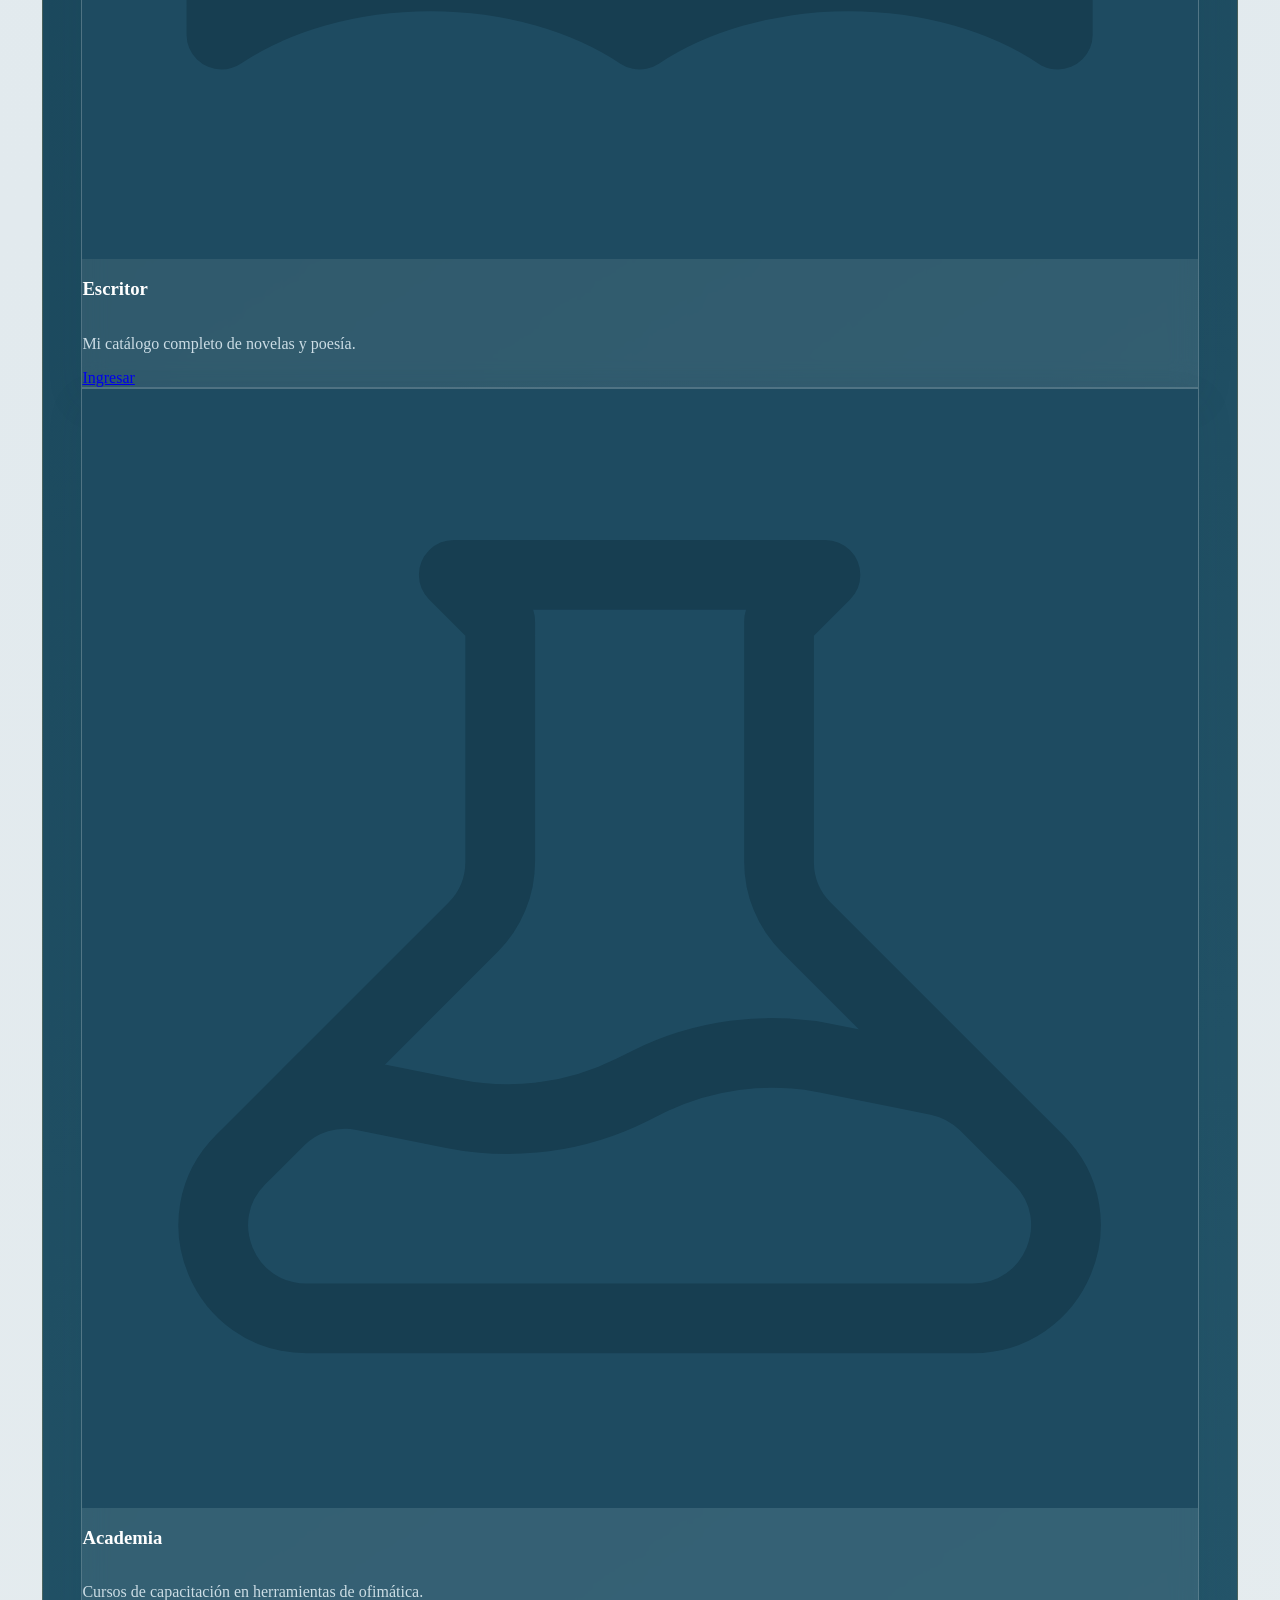
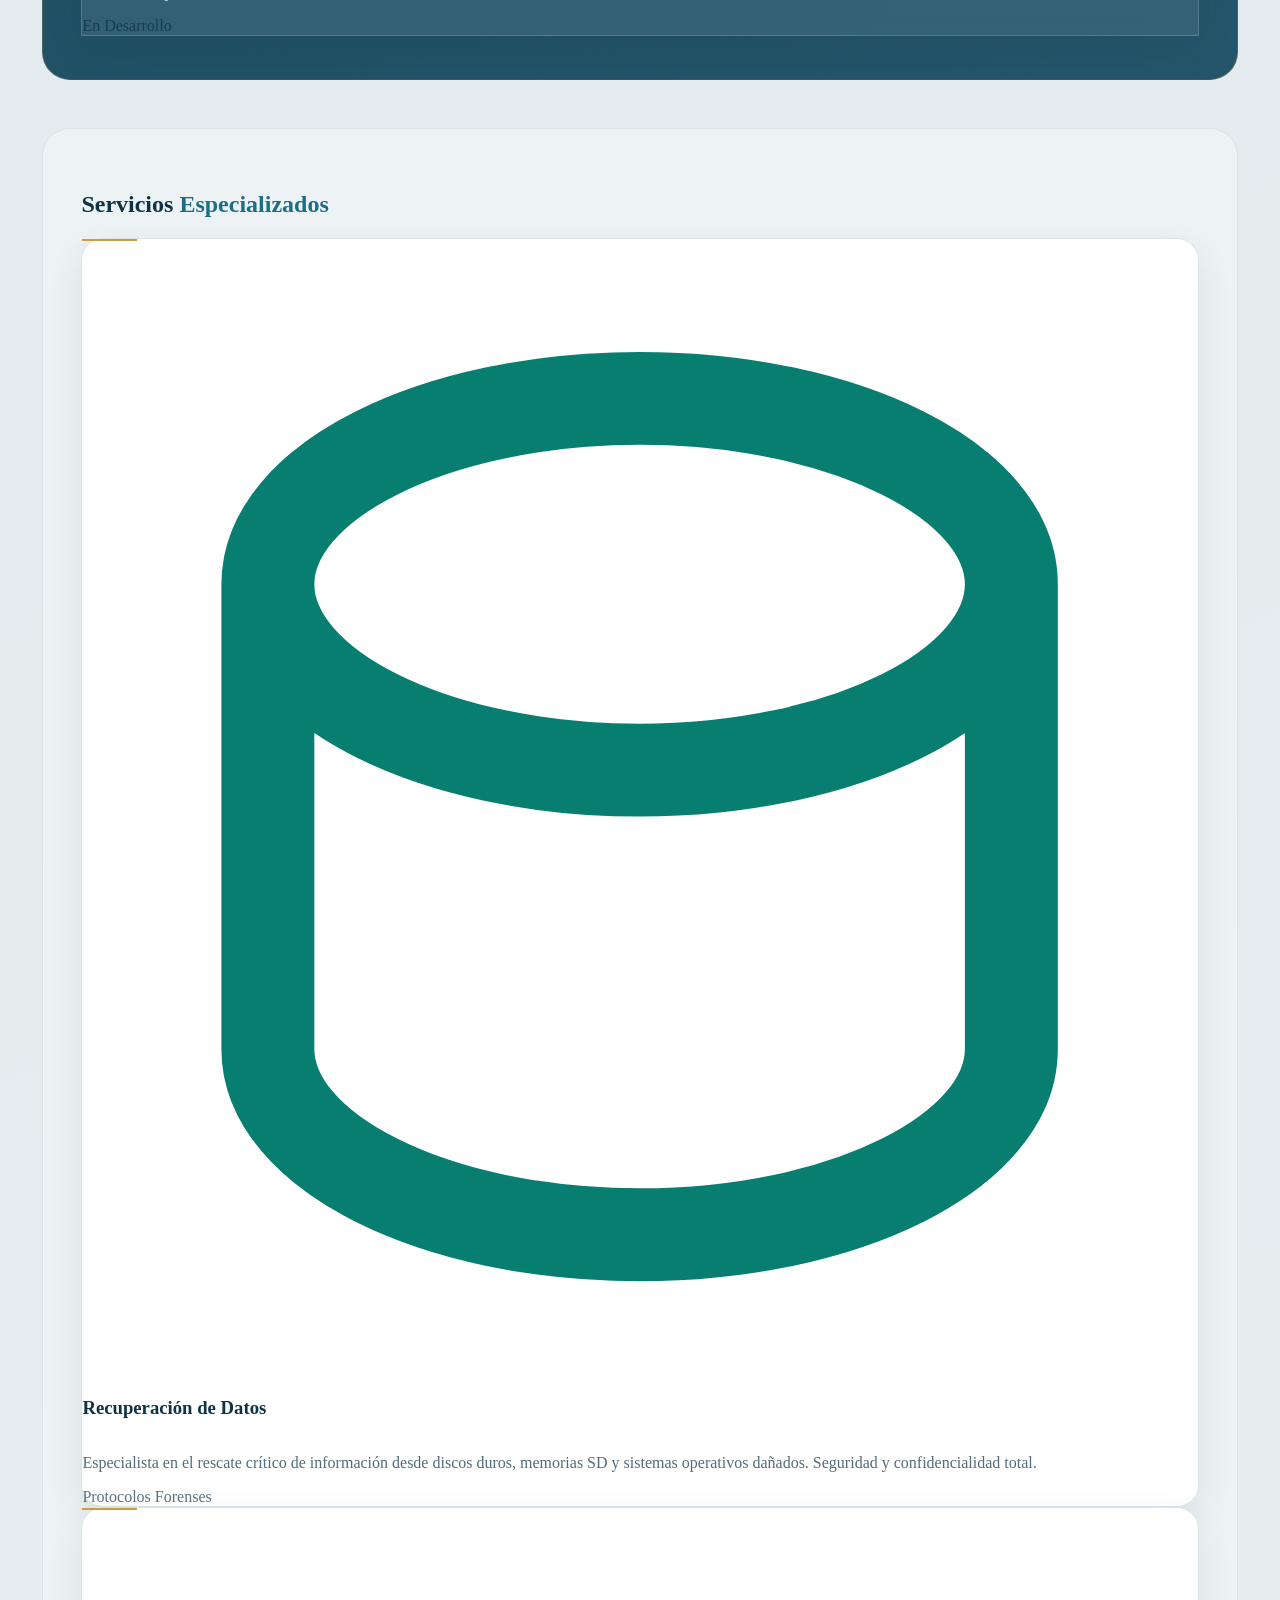
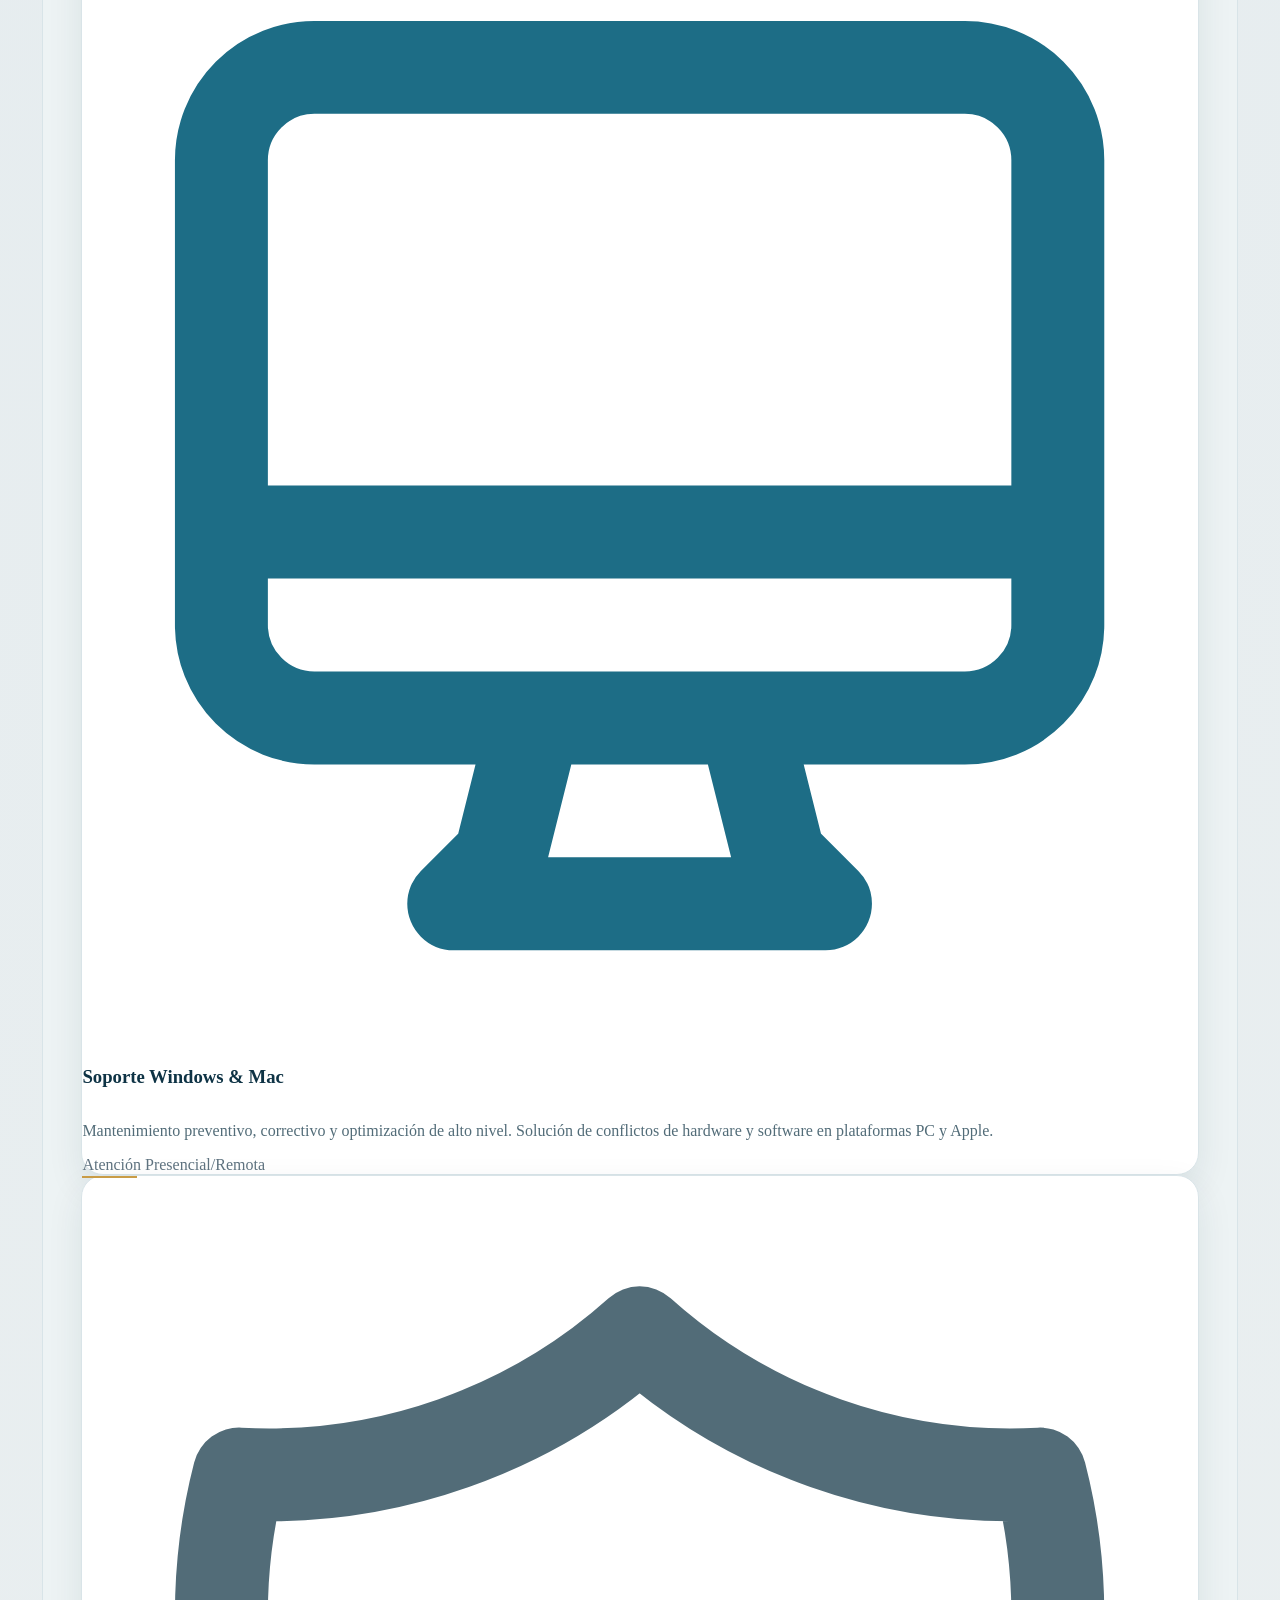
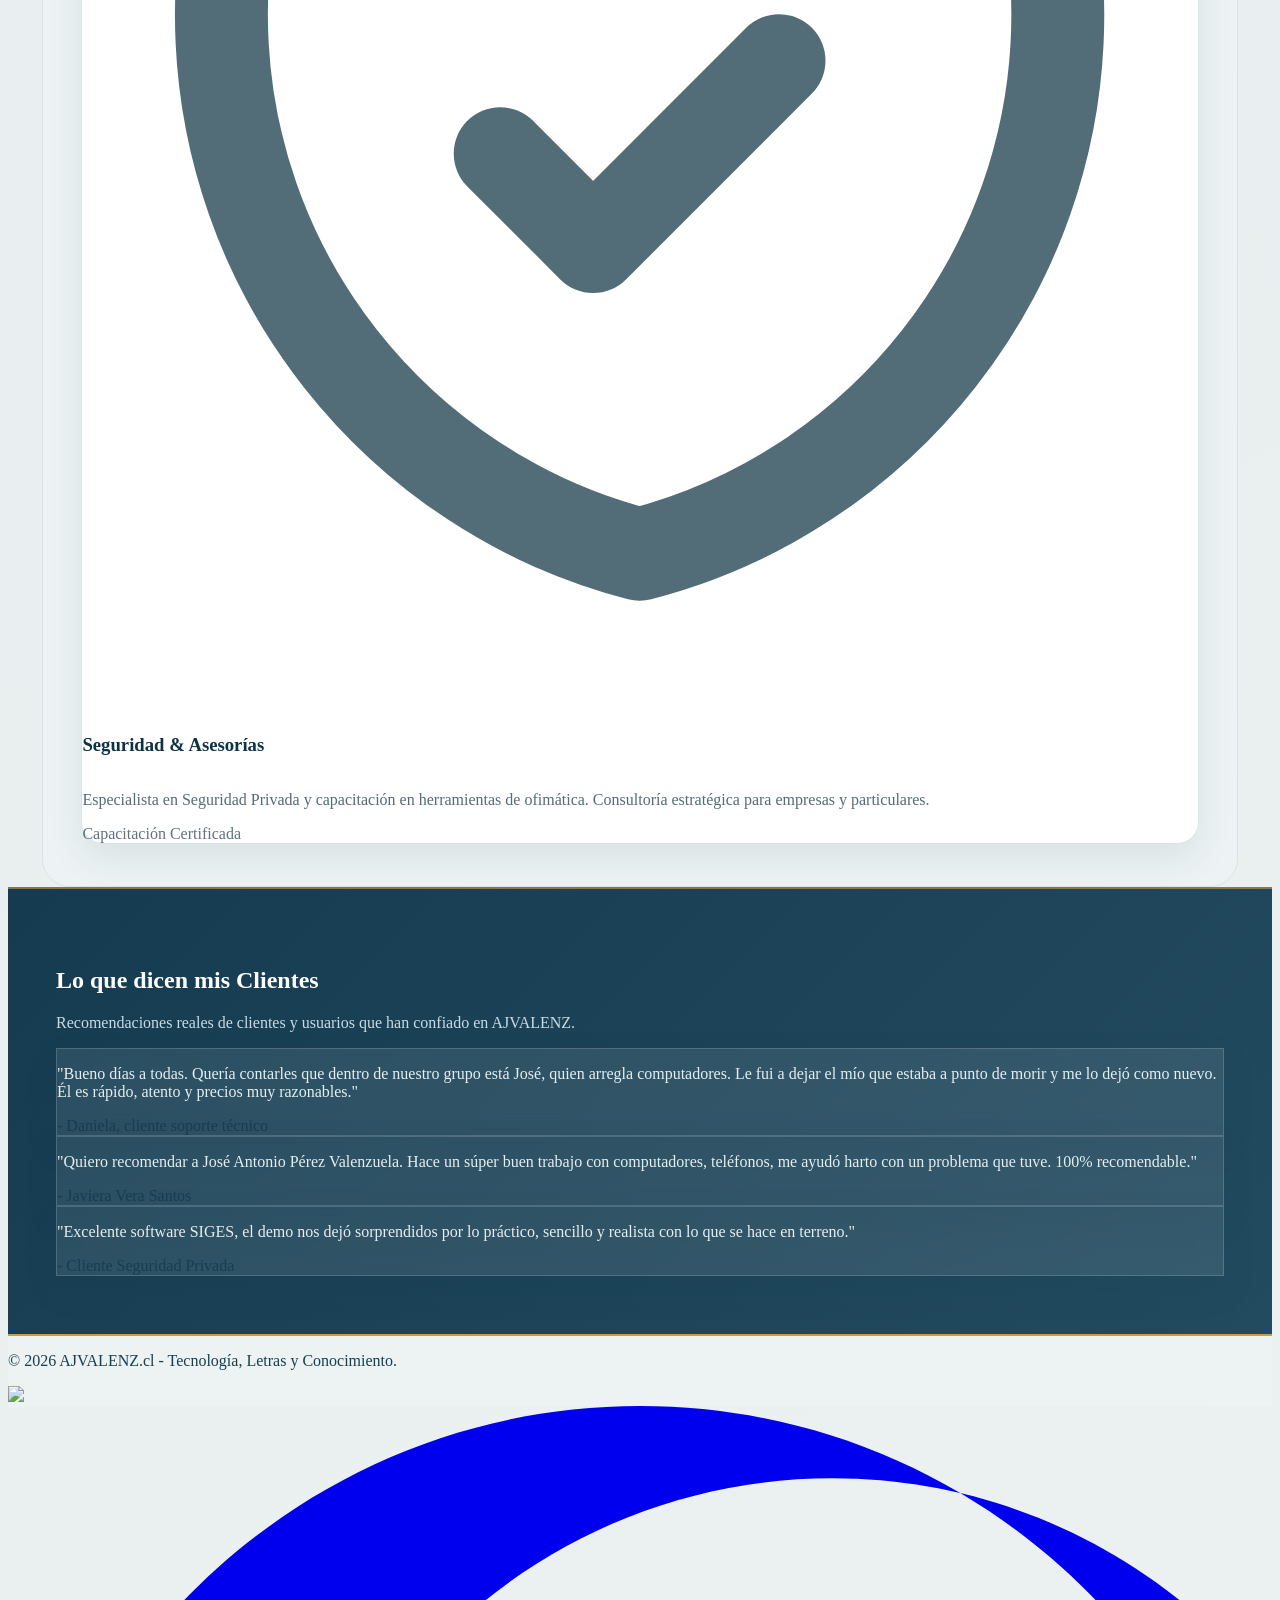
==== commit eecee308: "Renovar portada con composición azul y perla inspirada en tarjeta" ====
--- a/index.html
+++ b/index.html
@@ -82,17 +82,24 @@
         </div>
     </nav>
 
-    <header class="ajv-hero pt-48 pb-24 px-6 text-center max-w-6xl mx-auto relative z-10">
-        <p class="ajv-kicker">Sistemas Computacionales AJVALENZ</p>
-        <h2 class="text-5xl md:text-7xl font-extrabold mb-8 text-white drop-shadow-md tracking-tight uppercase">
-            Tecnología, Narrativa & <span class="text-accentEsmeralda">Visión Crítica</span>
-        </h2>
-        <p class="text-lg md:text-xl text-slate-300 max-w-3xl mx-auto leading-relaxed font-medium">
-            Arquitecto de sistemas, escritor versátil y líder operativo. Un portafolio donde el código robusto convive con la gestión crítica y la narrativa profunda.
-        </p>
-        <div class="ajv-hero-ctas">
-            <a href="#software-destacado" class="principal">Explorar software</a>
-            <a href="contacto.html" class="secundario">Contactar</a>
+    <header class="ajv-hero-mix" aria-label="Presentación de AJVALENZ">
+        <div class="ajv-hero-copy">
+            <p class="ajv-hero-kicker">Sistemas Computacionales AJVALENZ</p>
+            <h2>Tecnología con identidad. <span>Ideas que toman forma.</span></h2>
+            <p class="ajv-hero-description">Software a medida, sitios web y soporte técnico, con una trayectoria que une tecnología, seguridad y escritura. Soluciones profesionales, cercanas y hechas para personas reales.</p>
+            <div class="ajv-hero-actions">
+                <a class="principal" href="#software-destacado">Conocer soluciones</a>
+                <a class="secundario" href="libros.html">Mi faceta de escritor</a>
+            </div>
+        </div>
+        <div class="ajv-hero-visual" aria-hidden="true">
+            <div class="ajv-hero-logo-box"><img src="logo.png" alt=""></div>
+        </div>
+        <div class="ajv-hero-services" aria-label="Servicios AJVALENZ">
+            <div class="ajv-hero-service"><span class="ajv-hero-service-icon"><svg viewBox="0 0 24 24" aria-hidden="true"><path d="M8 8l-4 4 4 4M16 8l4 4-4 4M14 4l-4 16"/></svg></span><span>Software a medida</span></div>
+            <div class="ajv-hero-service"><span class="ajv-hero-service-icon"><svg viewBox="0 0 24 24" aria-hidden="true"><circle cx="12" cy="12" r="9"/><path d="M3 12h18M12 3c3 3 3 15 0 18M12 3c-3 3-3 15 0 18"/></svg></span><span>Sitios web</span></div>
+            <div class="ajv-hero-service"><span class="ajv-hero-service-icon"><svg viewBox="0 0 24 24" aria-hidden="true"><path d="M14 6a5 5 0 0 0-6 6l-5 5 4 4 5-5a5 5 0 0 0 6-6l-4 2-3-3 3-3z"/></svg></span><span>Soporte técnico</span></div>
+            <div class="ajv-hero-service"><span class="ajv-hero-service-icon"><svg viewBox="0 0 24 24" aria-hidden="true"><ellipse cx="12" cy="5" rx="8" ry="3"/><path d="M4 5v7c0 1.7 3.6 3 8 3s8-1.3 8-3V5M4 12v7c0 1.7 3.6 3 8 3s8-1.3 8-3v-7"/></svg></span><span>Recuperación de datos</span></div>
         </div>
     </header>
 
@@ -231,8 +238,8 @@
                     </div>
                 </section>
 
-                <!-- DISTRITOS (ESTILO EXACTO 759/760) -->
-                <section class="py-12 border-t border-white/5">
+                <!-- DISTRITOS -->
+                <section id="distritos" class="py-12 border-t border-white/5">
                     <div class="mb-16 text-center">
                         <h2 class="text-4xl md:text-5xl font-bold text-white tracking-tight uppercase mb-4">EXPLORA MIS <span class="text-accentEsmeralda">DISTRITOS</span></h2>
                         <div class="h-1 w-32 bg-accentEsmeralda mx-auto rounded-full mb-6"></div>
@@ -311,7 +318,7 @@
     </main>
 
     <!-- TESTIMONIOS FIJOS -->
-    <section class="mt-24 py-16 px-6 border-t border-white/5">
+    <section id="testimonios" class="mt-24 py-16 px-6 border-t border-white/5">
         <div class="max-w-7xl mx-auto">
             <div class="text-center mb-10">
                 <h2 class="text-2xl md:text-3xl font-bold text-white uppercase tracking-widest">Lo que dicen mis <span class="text-accentEsmeralda">Clientes</span></h2>
--- a/ajvalenz-theme.css
+++ b/ajvalenz-theme.css
@@ -1,129 +1,214 @@
-/* AJVALENZ · Edición corporativa equilibrada — conserva la estética original */
+/* AJVALENZ · Identidad 2026: equilibrio de azul petróleo, perla y dorado */
 :root {
-  --ajv-petroleo: #123f50;
-  --ajv-dorado: #d3ac63;
-  --ajv-esmeralda: #10b981;
+  --ajv-navy:#0e3345;
+  --ajv-petrol:#12495f;
+  --ajv-teal:#087e70;
+  --ajv-gold:#c99c47;
+  --ajv-pearl:#eef3f5;
+  --ajv-ink:#173e51;
+  --ajv-muted:#526c7b;
 }
 body.ajv-home {
-  background-color: #334155 !important;
-  background-image:
-    radial-gradient(circle at 90% 7%, rgba(15,95,112,.23), transparent 31%),
-    radial-gradient(circle at 5% 58%, rgba(211,172,99,.075), transparent 30%),
-    linear-gradient(160deg,#3b4d5f 0%,#334155 48%,#2d4756 100%);
-  color:#f1f5f9;
-}
+  color:var(--ajv-ink)!important;
+  padding-top:88px;
+  background-color:#e9eff1!important;
+  background-image:linear-gradient(160deg,#e9f0f3 0%,#e2eaee 56%,#edf1f1 100%)!important;
+}
+body.ajv-home .logo-watermark { opacity:.035; }
+body.ajv-home main { max-width:1400px!important; padding:0 clamp(15px,3vw,34px)!important; }
+body.ajv-home main .space-y-24 > :not([hidden]) ~ :not([hidden]) { margin-top:3rem!important; }
 body.ajv-home .glass-card {
-  background:linear-gradient(145deg,rgba(255,255,255,.09),rgba(255,255,255,.045)) !important;
-  border:1px solid rgba(207,227,231,.15) !important;
-  box-shadow:0 15px 40px rgba(12,31,43,.17);
-  backdrop-filter:blur(14px);
+  background:rgba(255,255,255,.88)!important;
+  border:1px solid rgba(18,73,95,.13)!important;
+  box-shadow:0 14px 36px rgba(14,51,69,.09);
+  backdrop-filter:blur(12px);
 }
 body.ajv-home .glass-card:hover {
-  border-color:rgba(211,172,99,.54)!important;
-  box-shadow:0 20px 45px rgba(12,31,43,.23);
-}
-body.ajv-home .logo-watermark { opacity:.045; }
-
+  border-color:rgba(201,156,71,.56)!important;
+  box-shadow:0 18px 42px rgba(14,51,69,.15);
+}
 body.ajv-home nav.ajv-nav {
   height:auto!important;
   display:block;
-  background:rgba(37,58,72,.965)!important;
+  padding:12px 23px!important;
+  background:rgba(247,249,250,.965)!important;
   border:0!important;
-  border-bottom:2px solid rgba(211,172,99,.48)!important;
-  box-shadow:0 9px 26px rgba(12,31,43,.22);
-  backdrop-filter:blur(16px);
-  padding:13px 24px!important;
+  border-bottom:2px solid rgba(201,156,71,.6)!important;
+  box-shadow:0 6px 22px rgba(14,51,69,.085);
+  backdrop-filter:blur(15px);
 }
 body.ajv-home .ajv-nav img {
-  height:50px!important;
-  padding:3px;
-  background:#f4f6f6;
-  border:1px solid rgba(211,172,99,.8);
-  border-radius:10px;
-  box-shadow:0 4px 13px rgba(0,0,0,.13);
-}
-body.ajv-home .ajv-nav h1 { letter-spacing:.035em; }
-body.ajv-home .ajv-nav a:not([class*="bg-accentEsmeralda"]):hover { color:#e8c587!important; }
-body.ajv-home .ajv-nav a.bg-accentEsmeralda { box-shadow:0 2px 10px rgba(16,185,129,.15); }
-.ajv-mobile-toggle { display:none; border:1px solid rgba(211,172,99,.55); color:#f1f5f9; padding:9px 13px; border-radius:10px; font-size:12px; font-weight:800; letter-spacing:.04em; }
+  height:48px!important; padding:3px; background:#fff;
+  border:1px solid #d5e2e7; border-radius:10px;
+}
+body.ajv-home .ajv-nav h1, body.ajv-home .ajv-nav h1.text-white { color:var(--ajv-ink)!important; }
+body.ajv-home .ajv-nav .text-slate-200 { color:#315567!important; }
+body.ajv-home .ajv-nav .text-accentEsmeralda { color:var(--ajv-teal)!important; }
+body.ajv-home .ajv-nav a:hover { color:var(--ajv-teal)!important; }
+body.ajv-home .ajv-nav a.bg-accentEsmeralda { background:var(--ajv-petrol)!important; color:#fff!important; border:1px solid var(--ajv-petrol); }
+body.ajv-home .ajv-nav a.bg-accentEsmeralda:hover { background:#17647b!important; color:#fff!important; }
+.ajv-mobile-toggle { display:none; color:var(--ajv-ink); border:1px solid #c6d7df; border-radius:10px; padding:9px 13px; font-weight:800; font-size:12px; }
 .ajv-mobile-links[hidden] { display:none!important; }
-.ajv-mobile-links { background:rgba(25,49,62,.98); padding:9px 17px 15px; border:1px solid rgba(211,172,99,.35); border-radius:13px; margin-top:12px; box-shadow:0 15px 30px rgba(0,0,0,.18); }
-.ajv-mobile-links a { display:block; padding:11px 5px; color:#e9f2f3; font-size:13px; font-weight:700; border-bottom:1px solid rgba(255,255,255,.075); }
-.ajv-mobile-links a:last-child { border-bottom:0; color:#b4f1db; }
-
-body.ajv-home header.ajv-hero {
-  padding-top:144px!important;
-  padding-bottom:69px!important;
-  margin-top:0;
-  margin-bottom:32px;
-  background:linear-gradient(112deg,rgba(17,64,80,.42),rgba(51,65,85,.08) 77%);
-  border-bottom:1px solid rgba(211,172,99,.22);
-  border-radius:0 0 32px 32px;
+.ajv-mobile-links { background:#f8fafb; margin-top:13px; border:1px solid #d4e2e5; border-radius:12px; padding:8px 16px; box-shadow:0 12px 22px rgba(14,51,69,.1); }
+.ajv-mobile-links a { display:block; padding:11px 3px; border-bottom:1px solid #e3e9ec; font-weight:700; color:var(--ajv-ink); }
+.ajv-mobile-links a:last-child { border:0; }
+
+body.ajv-home header.ajv-hero-mix {
+  position:relative;
+  max-width:1360px;
+  margin:30px auto 38px;
+  padding:47px clamp(30px,4.2vw,62px) 0!important;
   overflow:hidden;
-}
-body.ajv-home header.ajv-hero::before {
-  content:""; position:absolute; width:155px; height:3px;
-  top:112px; left:50%; transform:translateX(-50%);
-  background:linear-gradient(90deg,transparent,var(--ajv-dorado),transparent);
-}
-.ajv-kicker { color:#e1c58f; font-size:11px; font-weight:900; letter-spacing:.24em; text-transform:uppercase; margin-bottom:21px; }
-body.ajv-home header.ajv-hero h2 {
-  font-size:clamp(35px,4.8vw,62px)!important;
-  letter-spacing:-.025em;
-  text-transform:uppercase;
-  text-shadow:0 5px 15px rgba(10,29,39,.17);
-}
-body.ajv-home header.ajv-hero h2 span { color:#24c59a!important; }
-body.ajv-home header.ajv-hero > p:not(.ajv-kicker) { color:#d5e2e7!important; }
-.ajv-hero-ctas { display:flex; justify-content:center; gap:12px; flex-wrap:wrap; margin:28px auto 0; }
-.ajv-hero-ctas a { border-radius:10px; padding:11px 19px; font-weight:800; font-size:12px; text-transform:uppercase; letter-spacing:.055em; transition:transform .2s,border-color .2s; }
-.ajv-hero-ctas a:hover { transform:translateY(-2px); }
-.ajv-hero-ctas .principal { background:#0f796e; color:white; border:1px solid rgba(35,199,156,.45); }
-.ajv-hero-ctas .secundario { background:rgba(255,255,255,.055); color:#f1f5f9; border:1px solid rgba(211,172,99,.62); }
-
-body.ajv-home main { max-width:1480px; }
+  display:grid;
+  grid-template-columns:minmax(0,1.1fr) minmax(270px,.9fr);
+  gap:25px;
+  background:linear-gradient(125deg,#f7f9fa,#edf3f5 68%,#e2ebef);
+  border:1px solid #d5e2e7;
+  border-radius:28px;
+  box-shadow:0 24px 56px rgba(14,51,69,.105);
+}
+body.ajv-home header.ajv-hero-mix::before {
+  content:""; position:absolute; top:0; right:0; width:48%; height:100%;
+  background:linear-gradient(145deg,#15556b,#0d3449 80%);
+  clip-path:polygon(15% 0,100% 0,100% 100%,0 100%);
+  z-index:0;
+}
+body.ajv-home header.ajv-hero-mix::after {
+  content:""; position:absolute; right:2%; top:5%;
+  width:180px; height:180px; border:1px solid rgba(255,255,255,.14);
+  transform:rotate(45deg); pointer-events:none;
+}
+.ajv-hero-copy, .ajv-hero-visual, .ajv-hero-services { position:relative; z-index:1; }
+.ajv-hero-copy { text-align:left; align-self:center; padding-bottom:37px; }
+.ajv-hero-kicker { display:inline-flex; align-items:center; gap:10px; font-size:11px; font-weight:900; letter-spacing:.15em; text-transform:uppercase; color:#96702b; margin-bottom:18px; }
+.ajv-hero-kicker::before { content:""; width:31px; height:2px; background:var(--ajv-gold); }
+body.ajv-home .ajv-hero-mix h2 { color:var(--ajv-navy)!important; font-size:clamp(35px,4vw,60px)!important; line-height:1.08; font-weight:900; letter-spacing:-.035em; margin:0 0 19px; text-transform:none; text-shadow:none; }
+.ajv-hero-mix h2 span { display:block; color:var(--ajv-teal)!important; letter-spacing:.01em; }
+.ajv-hero-mix .ajv-hero-description { color:#476677; font-size:16px; line-height:1.7; max-width:600px; }
+.ajv-hero-actions { display:flex; flex-wrap:wrap; gap:12px; margin-top:24px; }
+.ajv-hero-actions a { display:inline-flex; justify-content:center; align-items:center; font-size:12px; font-weight:900; letter-spacing:.04em; padding:12px 17px; border-radius:10px; text-transform:uppercase; transition:transform .2s,background .2s; }
+.ajv-hero-actions a:hover { transform:translateY(-2px); }
+.ajv-hero-actions .principal { background:var(--ajv-petrol); color:white; }
+.ajv-hero-actions .principal:hover { background:#176d7d; }
+.ajv-hero-actions .secundario { background:rgba(255,255,255,.76); color:var(--ajv-petrol); border:1px solid #b7ccd3; }
+.ajv-hero-actions .secundario:hover { border-color:var(--ajv-gold); }
+.ajv-hero-visual { min-height:275px; display:flex; align-items:center; justify-content:center; padding:20px 10px 40px 42px; }
+.ajv-hero-logo-box { position:relative; width:min(100%,302px); padding:16px; background:#fff; border-radius:19px; border:2px solid rgba(201,156,71,.65); box-shadow:0 23px 45px rgba(0,0,0,.27); transform:rotate(-2deg); }
+.ajv-hero-logo-box img { display:block; width:100%; aspect-ratio:1; object-fit:contain; }
+.ajv-hero-visual::after { content:""; position:absolute; right:12%; bottom:16%; width:13px; height:13px; border-radius:50%; background:var(--ajv-gold); box-shadow:0 0 0 7px rgba(201,156,71,.14); }
+.ajv-hero-services {
+  grid-column:1/-1; margin:0 calc(-1 * clamp(30px,4.2vw,62px));
+  padding:17px clamp(19px,3vw,35px);
+  display:grid; grid-template-columns:repeat(4,minmax(0,1fr)); gap:0;
+  background:rgba(249,251,251,.97); border-top:1px solid #d8e3e7;
+}
+.ajv-hero-service { display:flex; gap:11px; align-items:center; padding:8px 13px; border-right:1px solid rgba(201,156,71,.55); min-width:0; }
+.ajv-hero-service:last-child { border-right:0; }
+.ajv-hero-service-icon { width:39px; height:39px; flex:0 0 39px; display:grid; place-items:center; background:var(--ajv-petrol); color:#fff; border-radius:50%; border:2px solid rgba(201,156,71,.78); }
+.ajv-hero-service-icon svg { width:20px; height:20px; stroke:currentColor; fill:none; stroke-width:1.7; stroke-linecap:round; stroke-linejoin:round; }
+.ajv-hero-service span:last-child { font-weight:800; color:var(--ajv-ink); font-size:12px; line-height:1.25; }
+
 body.ajv-home #perfil {
-  background:linear-gradient(135deg,rgba(255,255,255,.10),rgba(255,255,255,.04))!important;
-  border-top:2px solid rgba(211,172,99,.4)!important;
-}
-body.ajv-home #perfil .glass-card { background:rgba(23,48,65,.40)!important; }
-body.ajv-home #perfil .glass-card:hover { background:rgba(24,56,69,.54)!important; }
+  background:linear-gradient(133deg,#12475b,#2a4e62 90%)!important;
+  color:#f4f8fa;
+  border:1px solid rgba(201,156,71,.3)!important;
+  border-top:4px solid var(--ajv-gold)!important;
+  box-shadow:0 20px 42px rgba(14,51,69,.14);
+}
+body.ajv-home #perfil .glass-card { background:rgba(255,255,255,.085)!important; border-color:rgba(255,255,255,.17)!important; box-shadow:none; }
+body.ajv-home #perfil .text-white { color:#fff!important; }
+body.ajv-home #perfil .text-slate-300 { color:#d8e4e9!important; }
 body.ajv-home #perfil img { border-radius:12px; }
 body.ajv-home #perfil .text-justify { text-align:left; }
-body.ajv-home #software-destacado .glass-card {
-  background:rgba(255,255,255,.075)!important;
-  border-color:rgba(195,217,226,.22)!important;
-}
-body.ajv-home #software-destacado .glass-card:hover { border-color:rgba(211,172,99,.6)!important; }
-body.ajv-home #software-destacado .promo-panel {
-  height:405px!important;
-  background:#263a49!important;
-  border-bottom:1px solid rgba(211,172,99,.17);
-}
+
+body.ajv-home #software-destacado {
+  background:#ecf2f4; border:1px solid #d4e2e8!important; border-radius:28px;
+  padding:40px clamp(20px,3vw,38px)!important;
+  box-shadow:0 10px 34px rgba(14,51,69,.055);
+}
+body.ajv-home #software-destacado .text-white { color:var(--ajv-navy)!important; }
+body.ajv-home #software-destacado .text-slate-300 { color:#4e6a77!important; }
+body.ajv-home #software-destacado .text-slate-400 { color:#5d7885!important; }
+body.ajv-home #software-destacado .text-slate-200 { color:#365765!important; }
+body.ajv-home #software-destacado .text-accentEsmeralda { color:var(--ajv-teal)!important; }
+body.ajv-home #software-destacado .text-cyan-200,
+body.ajv-home #software-destacado .text-cyan-300 { color:#1b657a!important; }
+body.ajv-home #software-destacado .text-blue-300 { color:#285b78!important; }
+body.ajv-home #software-destacado .glass-card { background:#fff!important; border:1px solid #d7e3e7!important; border-radius:22px!important; overflow:hidden; }
+body.ajv-home #software-destacado .promo-panel { background:#e5eef1!important; height:330px!important; border-bottom:1px solid #d6e3e7; }
 body.ajv-home #software-destacado .promo-panel img { object-fit:contain; }
-body.ajv-home #software-destacado .grid.grid-cols-2 > div {
-  background:rgba(17,42,55,.32)!important;
-  border-color:rgba(255,255,255,.09)!important;
-}
-body.ajv-home #servicios-especializados .glass-card {
-  background:linear-gradient(160deg,rgba(255,255,255,.085),rgba(255,255,255,.035))!important;
-}
-body.ajv-home #servicios-especializados .glass-card::before {
-  content:""; height:2px; width:55px; background:rgba(211,172,99,.8); display:block; margin-bottom:20px;
-}
-body.ajv-home section.mt-24 .glass-card { background:rgba(255,255,255,.07)!important; }
-body.ajv-home footer { border-top:1px solid rgba(211,172,99,.35)!important; }
+body.ajv-home #software-destacado .grid.grid-cols-2 > div { background:#eef4f5; border:1px solid #dce7ea!important; color:#476574; }
+body.ajv-home #software-destacado .glass-card [class*="bg-slate-900"] { background:#eff4f5!important; }
+
+body.ajv-home #distritos {
+  background:linear-gradient(145deg,#153f53,#24556a);
+  border:1px solid rgba(201,156,71,.25)!important;
+  border-radius:28px;
+  padding:43px clamp(18px,3vw,40px)!important;
+  position:relative; overflow:hidden;
+}
+body.ajv-home #distritos::before { content:""; position:absolute; right:-75px; top:-100px; height:230px; width:230px; border:1px solid rgba(201,156,71,.20); transform:rotate(45deg); pointer-events:none; }
+body.ajv-home #distritos .text-white { color:#fff!important; }
+body.ajv-home #distritos .text-slate-400 { color:#ccdde5!important; }
+body.ajv-home #distritos .glass-card { background:rgba(255,255,255,.085)!important; border:1px solid rgba(255,255,255,.16)!important; }
+body.ajv-home #distritos .glass-card:hover { background:rgba(255,255,255,.13)!important; }
+body.ajv-home #distritos .bg-slate-800 { background:#1e4b61!important; }
+
+body.ajv-home #servicios-especializados {
+  background:#edf3f4; border:1px solid #d8e4e8; border-radius:28px;
+  padding:42px clamp(20px,3vw,40px)!important;
+}
+body.ajv-home #servicios-especializados .text-white { color:var(--ajv-navy)!important; }
+body.ajv-home #servicios-especializados .text-slate-400 { color:#526c78!important; }
+body.ajv-home #servicios-especializados .text-slate-600 { color:#5f7380!important; }
+body.ajv-home #servicios-especializados .glass-card { background:#fff!important; border:1px solid #d9e4e8!important; border-radius:22px!important; }
+body.ajv-home #servicios-especializados .glass-card::before { content:""; display:block; width:55px; height:2px; margin-bottom:18px; background:var(--ajv-gold); }
+body.ajv-home #servicios-especializados .text-blue-400 { color:#1d6d86!important; }
+body.ajv-home #servicios-especializados .text-accentEsmeralda { color:var(--ajv-teal)!important; }
+
+body.ajv-home #testimonios {
+  background:linear-gradient(135deg,#153b50,#234b60);
+  border-top:2px solid rgba(201,156,71,.6)!important;
+  padding:58px clamp(18px,4vw,48px)!important;
+}
+body.ajv-home #testimonios .text-white { color:#fff!important; }
+body.ajv-home #testimonios .text-slate-400 { color:#c9dce3!important; }
+body.ajv-home #testimonios .glass-card { background:rgba(255,255,255,.095)!important; border:1px solid rgba(255,255,255,.16)!important; }
+body.ajv-home #testimonios .text-slate-200 { color:#e5eff1!important; }
+
+body.ajv-home footer {
+  background:#edf2f3;
+  border-top:2px solid var(--ajv-gold)!important;
+  margin-top:0!important;
+}
+body.ajv-home footer p { color:var(--ajv-ink)!important; }
+
+@media(max-width:960px) {
+  body.ajv-home header.ajv-hero-mix { margin:18px 15px 30px; grid-template-columns:1fr; padding:32px 27px 0!important; }
+  body.ajv-home header.ajv-hero-mix::before { width:100%; height:270px; top:auto; bottom:110px; clip-path:none; }
+  .ajv-hero-copy { padding-bottom:20px; }
+  .ajv-hero-visual { padding:25px 10px; min-height:240px; }
+  .ajv-hero-logo-box { width:200px; }
+  .ajv-hero-services { margin:0 -27px; grid-template-columns:repeat(2,minmax(0,1fr)); padding:14px; }
+  .ajv-hero-service:nth-child(2) { border-right:0; }
+  .ajv-hero-service:nth-child(-n+2) { border-bottom:1px solid #e0e9eb; }
+}
 @media(max-width:767px) {
   body.ajv-home nav.ajv-nav { padding:12px 15px!important; }
   .ajv-mobile-toggle { display:inline-flex; }
-  body.ajv-home header.ajv-hero { padding-top:112px!important; padding-bottom:46px!important; border-radius:0 0 20px 20px; }
-  body.ajv-home header.ajv-hero::before { top:94px; }
-  body.ajv-home header.ajv-hero h2 { font-size:35px!important; }
-  .ajv-hero-ctas { flex-direction:column; max-width:310px; }
-  .ajv-hero-ctas a { width:100%; }
-  body.ajv-home #software-destacado .promo-panel { height:310px!important; }
+  body.ajv-home header.ajv-hero-mix { padding:27px 20px 0!important; border-radius:20px; }
+  body.ajv-home .ajv-hero-mix h2 { font-size:35px!important; }
+  .ajv-hero-actions { flex-direction:column; }
+  .ajv-hero-actions a { width:100%; }
+  .ajv-hero-services { margin:0 -20px; padding:12px 8px; }
+  .ajv-hero-service { padding:8px 7px; gap:7px; }
+  .ajv-hero-service span:last-child { font-size:10px; }
+  .ajv-hero-service-icon { width:32px; height:32px; flex-basis:32px; }
+  .ajv-hero-service-icon svg { width:17px; height:17px; }
+  body.ajv-home #software-destacado, body.ajv-home #distritos, body.ajv-home #servicios-especializados { padding:30px 19px!important; border-radius:22px; }
+  body.ajv-home #software-destacado .promo-panel { height:265px!important; }
 }
 @media(prefers-reduced-motion:reduce) {
-  .ajv-hero-ctas a { transition:none; }
-  .ajv-hero-ctas a:hover { transform:none; }
-}
+  .ajv-hero-actions a { transition:none; }
+  .ajv-hero-actions a:hover { transform:none; }
+}
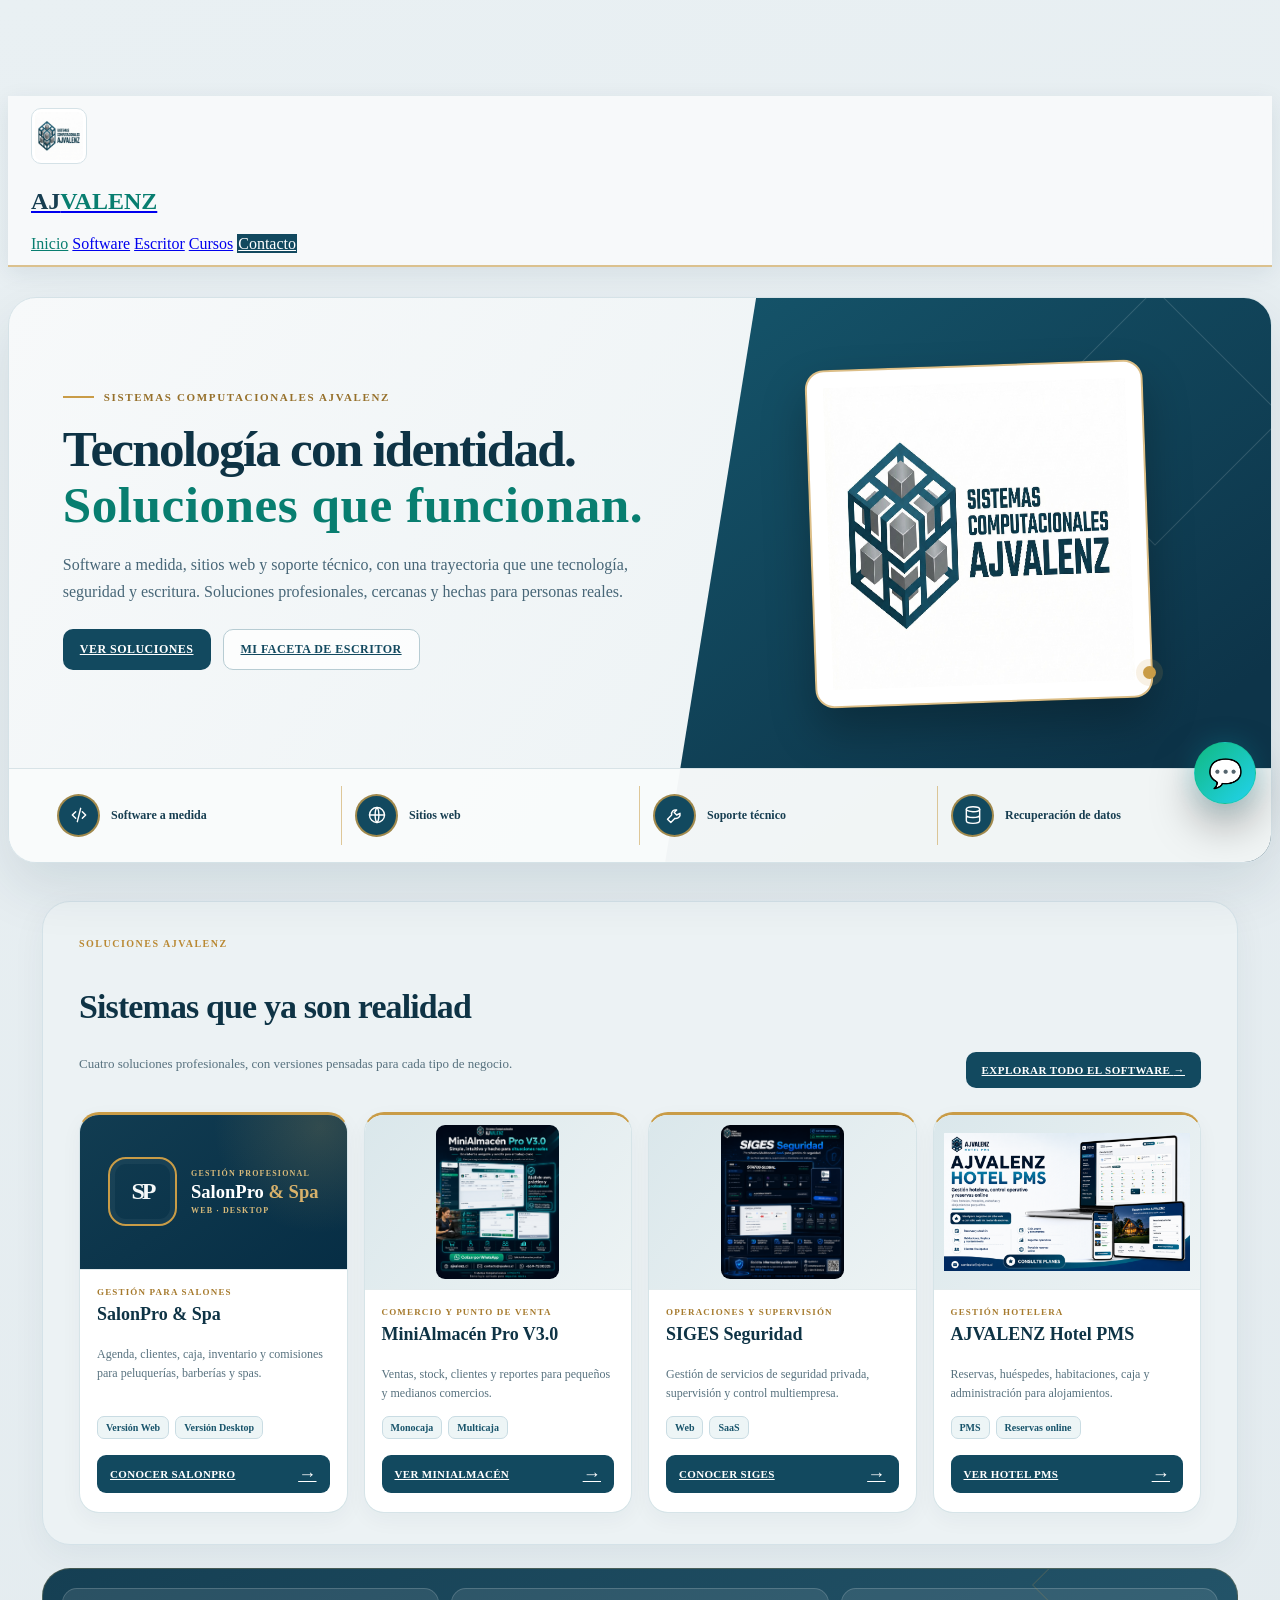
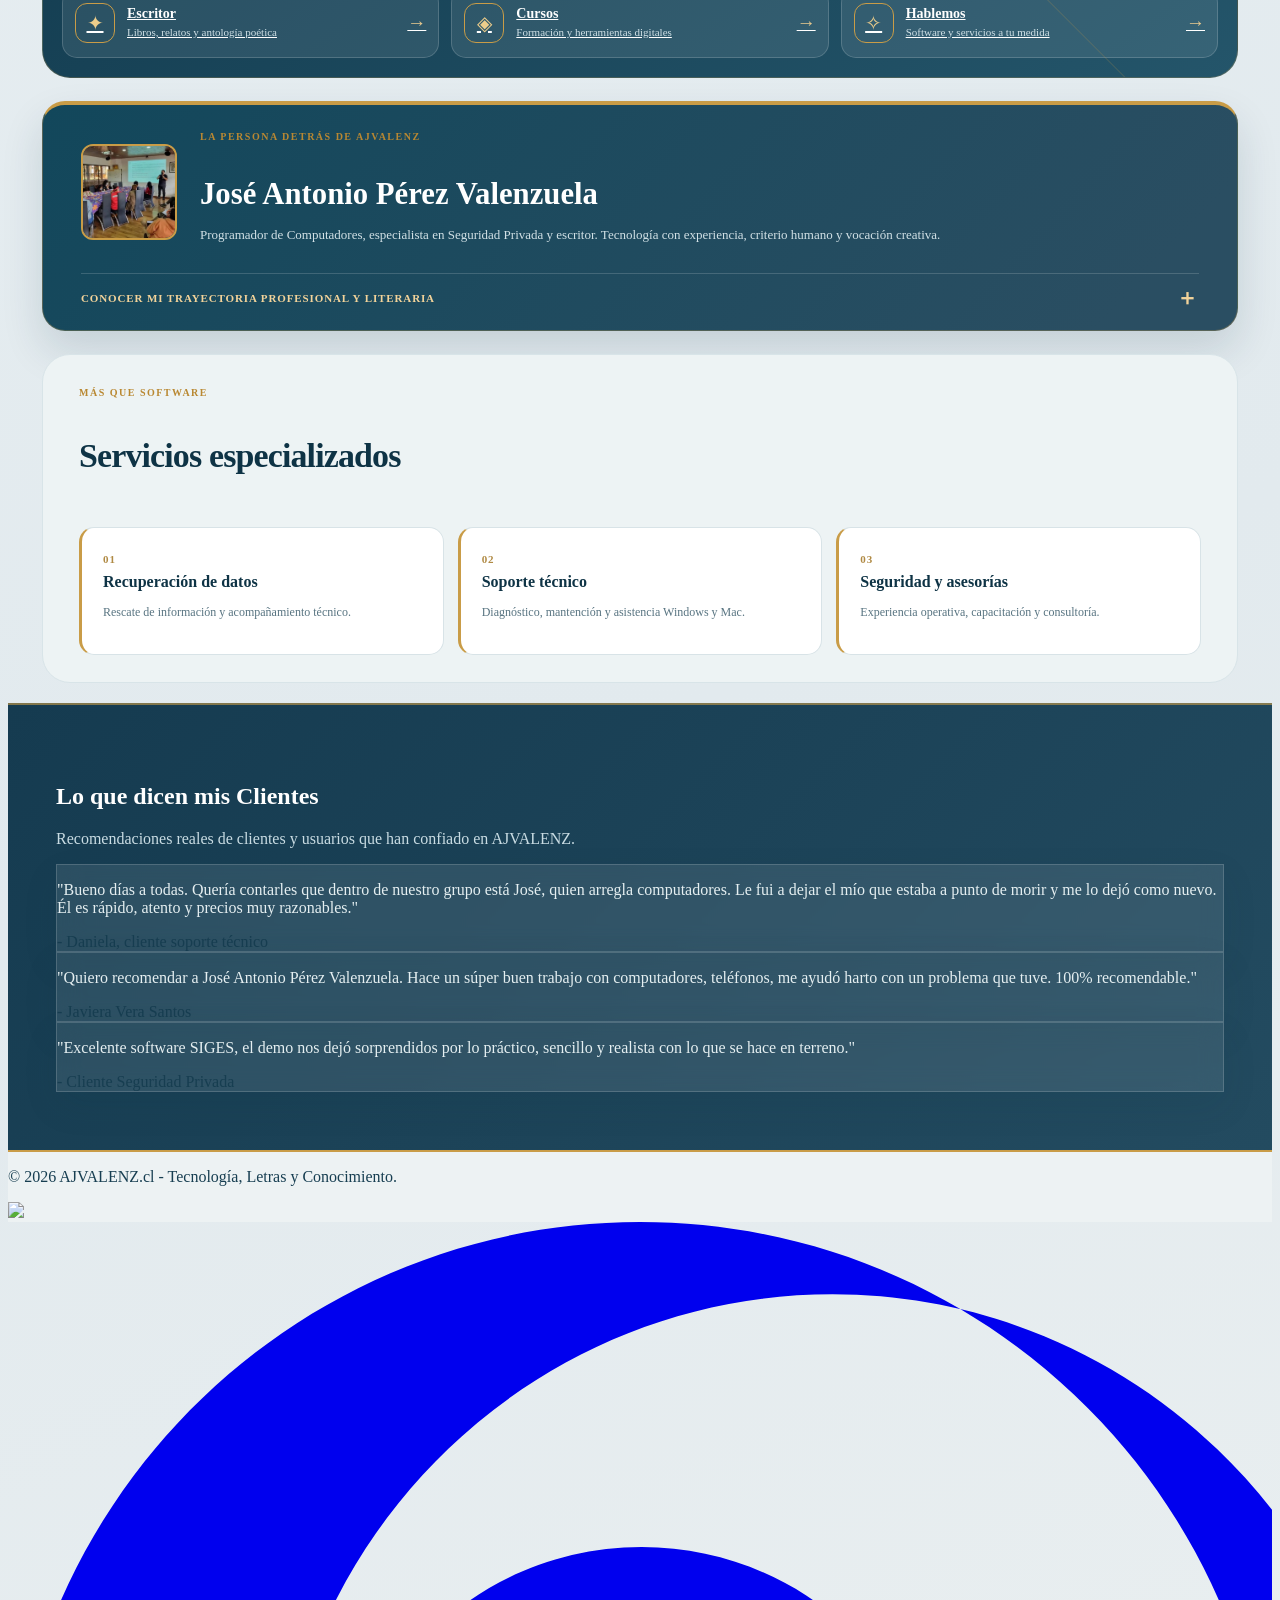
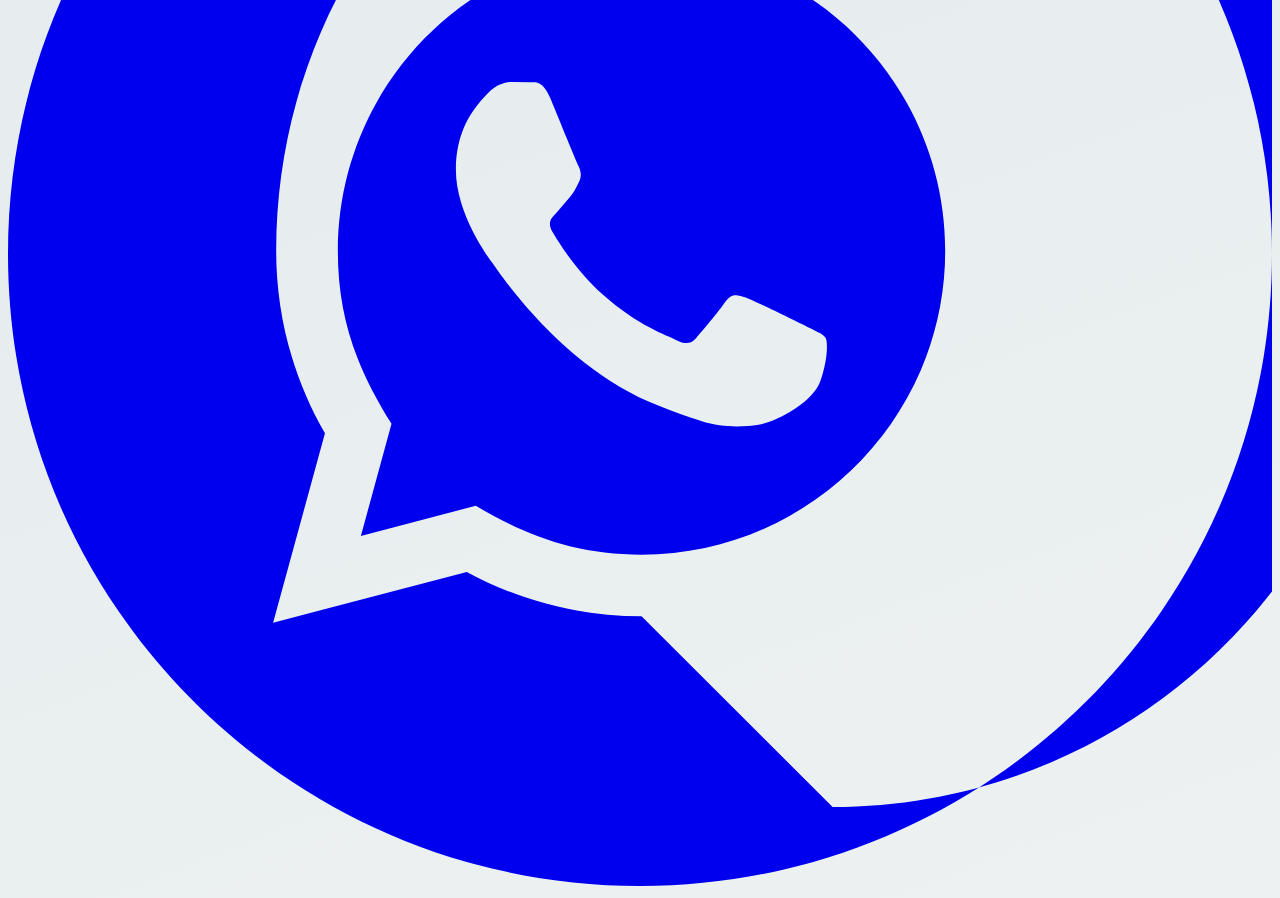
==== commit 8a4d7969: "Compactar portada y destacar Hotel PMS, SIGES, SalonPro y MiniAlmacén" ====
--- a/index.html
+++ b/index.html
@@ -85,10 +85,10 @@
     <header class="ajv-hero-mix" aria-label="Presentación de AJVALENZ">
         <div class="ajv-hero-copy">
             <p class="ajv-hero-kicker">Sistemas Computacionales AJVALENZ</p>
-            <h2>Tecnología con identidad. <span>Ideas que toman forma.</span></h2>
+            <h2>Tecnología con identidad. <span>Soluciones que funcionan.</span></h2>
             <p class="ajv-hero-description">Software a medida, sitios web y soporte técnico, con una trayectoria que une tecnología, seguridad y escritura. Soluciones profesionales, cercanas y hechas para personas reales.</p>
             <div class="ajv-hero-actions">
-                <a class="principal" href="#software-destacado">Conocer soluciones</a>
+                <a class="principal" href="#software-destacado">Ver soluciones</a>
                 <a class="secundario" href="libros.html">Mi faceta de escritor</a>
             </div>
         </div>
@@ -103,20 +103,69 @@
         </div>
     </header>
 
-    <main class="max-w-[1750px] mx-auto px-4 relative z-10">
-        <div class="flex flex-col lg:flex-row gap-10 items-start">
-
-            <!-- CONTENIDO CENTRAL -->
-            <div class="flex-1 min-w-0 space-y-24">
-                
-                <section id="perfil" class="glass-card p-10 md:p-16 rounded-[40px] shadow-2xl relative overflow-hidden">
-                    <div class="mb-16 text-center md:text-left">
-                        <span class="text-accentEsmeralda font-mono mb-2 uppercase tracking-widest text-xs font-bold">El Hombre detrás del Código</span>
-                        <h3 class="text-3xl md:text-4xl font-bold text-white mb-2 uppercase tracking-tighter">José Antonio Pérez Valenzuela</h3>
-                        <div class="h-1 w-24 bg-accentEsmeralda rounded-full mt-4 mx-auto md:mx-0"></div>
-                    </div>
-
-                    <div class="grid grid-cols-1 md:grid-cols-12 gap-12 items-start">
+    <main class="ajv-main max-w-[1400px] mx-auto relative z-10">
+  <section id="software-destacado" class="ajv-featured-section" aria-labelledby="ajv-featured-title">
+    <div class="ajv-section-head">
+      <div><span class="ajv-section-kicker">Soluciones AJVALENZ</span><h2 id="ajv-featured-title">Sistemas que ya son realidad</h2>
+        <p>Cuatro soluciones profesionales, con versiones pensadas para cada tipo de negocio.</p></div>
+      <a class="ajv-section-all" href="software.html">Explorar todo el software <span aria-hidden="true">→</span></a>
+    </div>
+    <div class="ajv-feature-grid"><article class="ajv-feature-card">
+  <div class="ajv-feature-media ajv-feature-media-salon">
+    <div class="ajv-salon-art"><span class="ajv-salon-monogram">SP</span><div><small>GESTIÓN PROFESIONAL</small><strong>SalonPro <em>&amp; Spa</em></strong><small>WEB · DESKTOP</small></div></div>
+  </div>
+  <div class="ajv-feature-content"><span class="ajv-feature-label">Gestión para salones</span>
+    <h3>SalonPro &amp; Spa</h3><p>Agenda, clientes, caja, inventario y comisiones para peluquerías, barberías y spas.</p>
+    <div class="ajv-feature-tags"><span>Versión Web</span><span>Versión Desktop</span></div>
+    <a class="ajv-feature-link" href="salonpro.html">Conocer SalonPro<span aria-hidden="true">→</span></a>
+  </div>
+</article>
+<article class="ajv-feature-card">
+  <div class="ajv-feature-media ">
+    <img src="PROMOCION_4.png" alt="Presentación de MiniAlmacén Pro V3.0" loading="lazy">
+  </div>
+  <div class="ajv-feature-content"><span class="ajv-feature-label">Comercio y punto de venta</span>
+    <h3>MiniAlmacén Pro V3.0</h3><p>Ventas, stock, clientes y reportes para pequeños y medianos comercios.</p>
+    <div class="ajv-feature-tags"><span>Monocaja</span><span>Multicaja</span></div>
+    <a class="ajv-feature-link" href="minialmacen.html">Ver MiniAlmacén<span aria-hidden="true">→</span></a>
+  </div>
+</article>
+<article class="ajv-feature-card">
+  <div class="ajv-feature-media ">
+    <img src="siges_promo.png" alt="Presentación de SIGES Seguridad" loading="lazy">
+  </div>
+  <div class="ajv-feature-content"><span class="ajv-feature-label">Operaciones y supervisión</span>
+    <h3>SIGES Seguridad</h3><p>Gestión de servicios de seguridad privada, supervisión y control multiempresa.</p>
+    <div class="ajv-feature-tags"><span>Web</span><span>SaaS</span></div>
+    <a class="ajv-feature-link" href="siges.html">Conocer SIGES<span aria-hidden="true">→</span></a>
+  </div>
+</article>
+<article class="ajv-feature-card">
+  <div class="ajv-feature-media ">
+    <img src="promo_hotel.png" alt="Presentación de AJVALENZ Hotel PMS" loading="lazy">
+  </div>
+  <div class="ajv-feature-content"><span class="ajv-feature-label">Gestión hotelera</span>
+    <h3>AJVALENZ Hotel PMS</h3><p>Reservas, huéspedes, habitaciones, caja y administración para alojamientos.</p>
+    <div class="ajv-feature-tags"><span>PMS</span><span>Reservas online</span></div>
+    <a class="ajv-feature-link" href="hotel.html">Ver Hotel PMS<span aria-hidden="true">→</span></a>
+  </div>
+</article></div>
+  </section>
+  <section id="distritos" class="ajv-quick-section" aria-label="Explora otras áreas">
+    <a href="libros.html" class="ajv-quick-item"><span class="ajv-quick-icon" aria-hidden="true">✦</span><span><strong>Escritor</strong><small>Libros, relatos y antología poética</small></span><span aria-hidden="true">→</span></a>
+    <a href="academia.html" class="ajv-quick-item"><span class="ajv-quick-icon" aria-hidden="true">◈</span><span><strong>Cursos</strong><small>Formación y herramientas digitales</small></span><span aria-hidden="true">→</span></a>
+    <a href="contacto.html" class="ajv-quick-item"><span class="ajv-quick-icon" aria-hidden="true">✧</span><span><strong>Hablemos</strong><small>Software y servicios a tu medida</small></span><span aria-hidden="true">→</span></a>
+  </section>
+  <section id="perfil" class="ajv-profile-short" aria-labelledby="ajv-profile-heading">
+    <div class="ajv-profile-summary">
+      <img src="FB_IMG_1776491408352.jpg" alt="José Antonio Pérez Valenzuela" loading="lazy">
+      <div><span class="ajv-section-kicker">La persona detrás de AJVALENZ</span>
+        <h2 id="ajv-profile-heading">José Antonio Pérez Valenzuela</h2>
+        <p>Programador de Computadores, especialista en Seguridad Privada y escritor. Tecnología con experiencia, criterio humano y vocación creativa.</p></div>
+    </div>
+    <details class="ajv-profile-details">
+      <summary>Conocer mi trayectoria profesional y literaria <span aria-hidden="true">＋</span></summary>
+      <div class="ajv-profile-extended"><div class="grid grid-cols-1 md:grid-cols-12 gap-12 items-start">
                         <!-- EL AUTOR: AJVALENZ -->
                         <div class="md:col-span-5 glass-card p-6 rounded-3xl border border-slate-700/50 flex flex-col items-center">
                             <div class="w-full aspect-[4/3] rounded-2xl overflow-hidden mb-6 bg-slate-900 flex items-center justify-center p-2">
@@ -153,169 +202,18 @@
                                 <img src="FB_IMG_1776491408352.jpg" class="rounded-xl border border-white/5 bg-slate-900 p-1 h-24 object-contain shadow-md">
                             </div>
                         </div>
-                    </div>
-                </section>
-
-
-                <!-- SOFTWARE DESTACADO AJVALENZ -->
-                <section id="software-destacado" class="py-12 border-t border-white/5">
-                    <div class="mb-12 text-center">
-                        <h2 class="text-4xl md:text-5xl font-bold text-white tracking-tight uppercase mb-4">Software <span class="text-accentEsmeralda">Destacado</span></h2>
-                        <div class="h-1 w-32 bg-accentEsmeralda mx-auto rounded-full mb-6"></div>
-                        <p class="text-slate-400 max-w-3xl mx-auto text-sm italic">Soluciones listas para vender, desarrolladas por Sistemas Computacionales AJVALENZ.</p>
-                    </div>
-
-                    <div class="grid md:grid-cols-2 xl:grid-cols-3 gap-8">
-                        <!-- AJVALENZ HOTEL PMS -->
-                        <div class="glass-card rounded-[2rem] overflow-hidden border border-cyan-400/30 relative">
-                            <div class="absolute top-4 left-4 z-10 flex flex-wrap gap-2">
-                                <span class="px-3 py-1 rounded-full bg-cyan-500/20 border border-cyan-300/40 text-cyan-200 text-[10px] font-bold uppercase tracking-widest">Hotel SaaS</span>
-                                <span class="px-3 py-1 rounded-full bg-accentEsmeralda/15 border border-accentEsmeralda/30 text-accentEsmeralda text-[10px] font-bold uppercase tracking-widest">Reservas online</span>
-                            </div>
-                            <div class="promo-panel h-[430px] md:h-[520px] bg-slate-900 overflow-hidden flex items-center justify-center p-2">
-                                <img src="promo_hotel.png" alt="AJVALENZ Hotel PMS" class="w-full h-full object-contain object-center">
-                            </div>
-                            <div class="p-8">
-                                <div class="flex flex-wrap items-center gap-3 mb-4">
-                                    <span class="px-3 py-1 rounded-full bg-cyan-500/15 border border-cyan-400/30 text-cyan-300 text-[10px] font-bold uppercase tracking-widest">PostgreSQL / SaaS</span>
-                                    <span class="px-3 py-1 rounded-full bg-slate-900/50 border border-white/10 text-slate-300 text-[10px] font-bold uppercase tracking-widest">Hoteles / Hostales / Cabañas</span>
-                                </div>
-                                <h3 class="text-2xl font-black text-white uppercase mb-3">AJVALENZ Hotel PMS</h3>
-                                <p class="text-slate-300 text-sm leading-relaxed mb-6">Sistema hotelero para operación diaria, reservas, huéspedes, habitaciones, caja, documentos, reportes y portal de reservas online para alojamientos pequeños.</p>
-                                <div class="grid grid-cols-2 gap-3 text-[11px] text-slate-300 mb-7">
-                                    <div class="bg-slate-900/40 rounded-xl p-3 border border-white/5">✅ Reservas y check-in</div>
-                                    <div class="bg-slate-900/40 rounded-xl p-3 border border-white/5">✅ Reservas online</div>
-                                    <div class="bg-slate-900/40 rounded-xl p-3 border border-white/5">✅ Caja y documentos</div>
-                                    <div class="bg-slate-900/40 rounded-xl p-3 border border-white/5">✅ Reportes y roles</div>
-                                </div>
-                                <a href="hotel.html" class="block w-full text-center bg-cyan-400 text-slate-950 hover:bg-cyan-300 font-black py-3 rounded-xl transition text-sm uppercase">Ver página Hotel PMS</a>
-                            </div>
-                        </div>
-
-                        <!-- MINI ALMACÉN PRO -->
-                        <div class="glass-card rounded-[2rem] overflow-hidden border border-accentEsmeralda/30">
-                            <div class="promo-panel h-[430px] md:h-[520px] bg-slate-900 overflow-hidden flex items-center justify-center p-2">
-                                <img src="PROMOCION_4.png" alt="MiniAlmacén Pro V3.0" class="w-full h-full object-contain object-center">
-                            </div>
-                            <div class="p-8">
-                                <div class="flex flex-wrap items-center gap-3 mb-4">
-                                    <span class="px-3 py-1 rounded-full bg-accentEsmeralda/15 border border-accentEsmeralda/30 text-accentEsmeralda text-[10px] font-bold uppercase tracking-widest">Sistema terminado</span>
-                                    <span class="px-3 py-1 rounded-full bg-slate-900/50 border border-white/10 text-slate-300 text-[10px] font-bold uppercase tracking-widest">Monocaja / Multicaja</span>
-                                </div>
-                                <h3 class="text-2xl font-black text-white uppercase mb-3">MiniAlmacén Pro V3.0</h3>
-                                <p class="text-slate-300 text-sm leading-relaxed mb-6">Sistema profesional de ventas, inventario, caja y reportes para almacenes, minimarkets, botillerías y comercios.</p>
-                                <div class="grid grid-cols-2 gap-3 text-[11px] text-slate-300 mb-7">
-                                    <div class="bg-slate-900/40 rounded-xl p-3 border border-white/5">✅ Punto de venta</div>
-                                    <div class="bg-slate-900/40 rounded-xl p-3 border border-white/5">✅ Inventario</div>
-                                    <div class="bg-slate-900/40 rounded-xl p-3 border border-white/5">✅ Caja y reportes</div>
-                                    <div class="bg-slate-900/40 rounded-xl p-3 border border-white/5">✅ Sin mensualidad obligatoria</div>
-                                </div>
-                                <a href="minialmacen.html" class="block w-full text-center bg-accentEsmeralda text-slate-900 hover:bg-emerald-400 font-black py-3 rounded-xl transition text-sm uppercase">Ver página MiniAlmacén Pro</a>
-                            </div>
-                        </div>
-
-                        <!-- SIGES SEGURIDAD -->
-                        <div class="glass-card rounded-[2rem] overflow-hidden border border-blue-400/30">
-                            <div class="promo-panel h-[430px] md:h-[520px] bg-slate-900 overflow-hidden flex items-center justify-center p-2">
-                                <img src="siges_promo.png" alt="SIGES Seguridad" class="w-full h-full object-contain object-center">
-                            </div>
-                            <div class="p-8">
-                                <div class="flex flex-wrap items-center gap-3 mb-4">
-                                    <span class="px-3 py-1 rounded-full bg-blue-500/15 border border-blue-400/30 text-blue-300 text-[10px] font-bold uppercase tracking-widest">Sistema terminado</span>
-                                    <span class="px-3 py-1 rounded-full bg-cyan-500/15 border border-cyan-400/30 text-cyan-300 text-[10px] font-bold uppercase tracking-widest">Multitenant / SaaS</span>
-                                </div>
-                                <h3 class="text-2xl font-black text-white uppercase mb-3">SIGES Seguridad</h3>
-                                <p class="text-slate-300 text-sm leading-relaxed mb-6">Plataforma multitenant SaaS para gestión de seguridad, supervisión, monitoreo operativo, métricas en tiempo real y administración multiempresa.</p>
-                                <div class="grid grid-cols-2 gap-3 text-[11px] text-slate-300 mb-7">
-                                    <div class="bg-slate-900/40 rounded-xl p-3 border border-white/5">✅ Panel global</div>
-                                    <div class="bg-slate-900/40 rounded-xl p-3 border border-white/5">✅ Estadísticas operativas</div>
-                                    <div class="bg-slate-900/40 rounded-xl p-3 border border-white/5">✅ Alertas y monitoreo</div>
-                                    <div class="bg-slate-900/40 rounded-xl p-3 border border-white/5">✅ Control centralizado</div>
-                                </div>
-                                <a href="siges.html" class="block w-full text-center border border-blue-400 text-blue-300 hover:bg-blue-500 hover:text-white font-black py-3 rounded-xl transition text-sm uppercase">Ver página SIGES Seguridad</a>
-                            </div>
-                        </div>
-                    </div>
-                </section>
-
-                <!-- DISTRITOS -->
-                <section id="distritos" class="py-12 border-t border-white/5">
-                    <div class="mb-16 text-center">
-                        <h2 class="text-4xl md:text-5xl font-bold text-white tracking-tight uppercase mb-4">EXPLORA MIS <span class="text-accentEsmeralda">DISTRITOS</span></h2>
-                        <div class="h-1 w-32 bg-accentEsmeralda mx-auto rounded-full mb-6"></div>
-                        <p class="text-slate-400 max-w-2xl mx-auto text-sm italic">Selecciona el área de mi portafolio que deseas descubrir. Desde soluciones tecnológicas para empresas hasta mundos de ciencia ficción.</p>
-                    </div>
-
-                    <div class="grid md:grid-cols-2 lg:grid-cols-3 gap-6">
-                        <!-- SOFTWARE -->
-                        <div class="glass-card p-8 rounded-3xl text-center group">
-                            <div class="w-16 h-16 mx-auto bg-slate-800 rounded-2xl flex items-center justify-center mb-6 border border-slate-600 group-hover:border-accentEsmeralda transition shadow-lg">
-                                <svg class="w-8 h-8 text-accentEsmeralda" fill="none" stroke="currentColor" viewBox="0 0 24 24"><path stroke-linecap="round" stroke-linejoin="round" stroke-width="1.5" d="M10 20l4-16m4 4l4 4-4 4M6 16l-4-4 4-4"></path></svg>
-                            </div>
-                            <h3 class="text-xl font-bold text-white mb-2 uppercase">Software</h3>
-                            <p class="text-slate-400 text-[10px] mb-8 leading-relaxed">Desarrollo de aplicaciones SaaS y automatización.</p>
-                            <a href="software.html" class="w-full block border border-accentEsmeralda text-accentEsmeralda hover:bg-accentEsmeralda hover:text-slate-900 font-bold py-3 rounded-xl transition text-sm uppercase">Ingresar</a>
-                        </div>
-                        <!-- ESCRITOR -->
-                        <div class="glass-card p-8 rounded-3xl text-center group">
-                            <div class="w-16 h-16 mx-auto bg-slate-800 rounded-2xl flex items-center justify-center mb-6 border border-slate-600 group-hover:border-accentEsmeralda transition shadow-lg">
-                                <svg class="w-8 h-8 text-accentEsmeralda" fill="none" stroke="currentColor" viewBox="0 0 24 24"><path stroke-linecap="round" stroke-linejoin="round" stroke-width="1.5" d="M12 6.253v13m0-13C10.832 5.477 9.246 5 7.5 5S4.168 5.477 3 6.253v13C4.168 18.477 5.754 18 7.5 18s3.332.477 4.5 1.253m0-13C13.168 5.477 14.754 5 16.5 5c1.747 0 3.332.477 4.5 1.253v13C19.832 18.477 18.247 18 16.5 18c-1.746 0-3.332.477-4.5 1.253"></path></svg>
-                            </div>
-                            <h3 class="text-xl font-bold text-white mb-2 uppercase">Escritor</h3>
-                            <p class="text-slate-400 text-[10px] mb-8 leading-relaxed">Mi catálogo completo de novelas y poesía.</p>
-                            <a href="libros.html" class="w-full block border border-accentEsmeralda text-accentEsmeralda hover:bg-accentEsmeralda hover:text-slate-900 font-bold py-3 rounded-xl transition text-sm uppercase">Ingresar</a>
-                        </div>
-                        <!-- ACADEMIA -->
-                        <div class="glass-card p-8 rounded-3xl text-center group">
-                            <div class="w-16 h-16 mx-auto bg-slate-800 rounded-2xl flex items-center justify-center mb-6 border border-slate-600">
-                                <svg class="w-8 h-8 text-accentEsmeralda" fill="none" stroke="currentColor" viewBox="0 0 24 24"><path stroke-linecap="round" stroke-linejoin="round" stroke-width="1.5" d="M19.428 15.428a2 2 0 00-1.022-.547l-2.387-.477a6 6 0 00-3.86.517l-.318.158a6 6 0 01-3.86.517L6.05 15.21a2 2 0 00-1.806.547M8 4h8l-1 1v5.172a2 2 0 00.586 1.414l5 5c1.26 1.26.367 3.414-1.415 3.414H4.828c-1.782 0-2.674-2.154-1.414-3.414l5-5A2 2 0 009 10.172V5L8 4z"></path></svg>
-                            </div>
-                            <h3 class="text-xl font-bold text-white mb-2 uppercase">Academia</h3>
-                            <p class="text-slate-400 text-[10px] mb-8 leading-relaxed">Cursos de capacitación en herramientas de ofimática.</p>
-                            <div class="w-full bg-slate-900 text-slate-500 font-bold py-3 rounded-xl text-xs uppercase shadow-inner">En Desarrollo</div>
-                        </div>
-                    </div>
-                </section>
-
-                <!-- SERVICIOS ESPECIALIZADOS (ESTILO EXACTO 760) -->
-                <section id="servicios-especializados" class="py-12">
-                    <div class="text-center mb-16">
-                        <h2 class="text-4xl font-bold text-white uppercase tracking-tighter">Servicios <span class="text-blue-400">Especializados</span></h2>
-                        <div class="h-1 w-24 bg-blue-500 mx-auto mt-4"></div>
-                    </div>
-
-                    <div class="grid md:grid-cols-3 gap-8">
-                        <div class="glass-card p-10 rounded-[2.5rem] border-b-4 border-accentEsmeralda shadow-lg">
-                            <div class="w-12 h-12 bg-accentEsmeralda/20 rounded-xl flex items-center justify-center mb-8">
-                                <svg class="w-6 h-6 text-accentEsmeralda" fill="none" stroke="currentColor" viewBox="0 0 24 24"><path stroke-linecap="round" stroke-linejoin="round" stroke-width="2" d="M4 7v10c0 2.21 3.582 4 8 4s8-1.79 8-4V7M4 7c0 2.21 3.582 4 8 4s8-1.79 8-4M4 7c0-2.21 3.582-4 8-4s8 1.79 8 4"></path></svg>
-                            </div>
-                            <h3 class="text-xl font-black text-white mb-6 uppercase">Recuperación de Datos</h3>
-                            <p class="text-slate-400 text-[11px] leading-relaxed mb-8">Especialista en el rescate crítico de información desde discos duros, memorias SD y sistemas operativos dañados. Seguridad y confidencialidad total.</p>
-                            <div class="mt-auto pt-6 border-t border-white/5 text-[9px] uppercase tracking-widest text-slate-600 font-bold">Protocolos Forenses</div>
-                        </div>
-
-                        <div class="glass-card p-10 rounded-[2.5rem] border-b-4 border-blue-500 shadow-lg">
-                            <div class="w-12 h-12 bg-blue-500/20 rounded-xl flex items-center justify-center mb-8">
-                                <svg class="w-6 h-6 text-blue-400" fill="none" stroke="currentColor" viewBox="0 0 24 24"><path stroke-linecap="round" stroke-linejoin="round" stroke-width="2" d="M9.75 17L9 20l-1 1h8l-1-1-.75-3M3 13h18M5 17h14a2 2 0 002-2V5a2 2 0 00-2-2H5a2 2 0 00-2 2v10a2 2 0 002 2z"></path></svg>
-                            </div>
-                            <h3 class="text-xl font-black text-white mb-6 uppercase">Soporte Windows & Mac</h3>
-                            <p class="text-slate-400 text-[11px] leading-relaxed mb-8">Mantenimiento preventivo, correctivo y optimización de alto nivel. Solución de conflictos de hardware y software en plataformas PC y Apple.</p>
-                            <div class="mt-auto pt-6 border-t border-white/5 text-[9px] uppercase tracking-widest text-slate-600 font-bold">Atención Presencial/Remota</div>
-                        </div>
-
-                        <div class="glass-card p-10 rounded-[2.5rem] border-b-4 border-slate-500 shadow-lg">
-                            <div class="w-12 h-12 bg-slate-500/20 rounded-xl flex items-center justify-center mb-8">
-                                <svg class="w-6 h-6 text-slate-400" fill="none" stroke="currentColor" viewBox="0 0 24 24"><path stroke-linecap="round" stroke-linejoin="round" stroke-width="2" d="M9 12l2 2 4-4m5.618-4.016A11.955 11.955 0 0112 2.944a11.955 11.955 0 01-8.618 3.04A12.02 12.02 0 003 9c0 5.591 3.824 10.29 9 11.622 5.176-1.332 9-6.03 9-11.622 0-1.042-.133-2.052-.382-3.016z"></path></svg>
-                            </div>
-                            <h3 class="text-xl font-black text-white mb-6 uppercase">Seguridad & Asesorías</h3>
-                            <p class="text-slate-400 text-[11px] leading-relaxed mb-8">Especialista en Seguridad Privada y capacitación en herramientas de ofimática. Consultoría estratégica para empresas y particulares.</p>
-                            <div class="mt-auto pt-6 border-t border-white/5 text-[9px] uppercase tracking-widest text-slate-600 font-bold">Capacitación Certificada</div>
-                        </div>
-                    </div>
-                </section>
-            </div>
-</div>
-    </main>
+                    </div></div>
+    </details>
+  </section>
+  <section id="servicios-especializados" class="ajv-home-services" aria-labelledby="ajv-services-heading">
+    <div class="ajv-section-head"><div><span class="ajv-section-kicker">Más que software</span><h2 id="ajv-services-heading">Servicios especializados</h2></div></div>
+    <div class="ajv-service-compact-grid">
+      <article><span class="ajv-service-mark" aria-hidden="true">01</span><h3>Recuperación de datos</h3><p>Rescate de información y acompañamiento técnico.</p></article>
+      <article><span class="ajv-service-mark" aria-hidden="true">02</span><h3>Soporte técnico</h3><p>Diagnóstico, mantención y asistencia Windows y Mac.</p></article>
+      <article><span class="ajv-service-mark" aria-hidden="true">03</span><h3>Seguridad y asesorías</h3><p>Experiencia operativa, capacitación y consultoría.</p></article>
+    </div>
+  </section>
+</main>
 
     <!-- TESTIMONIOS FIJOS -->
     <section id="testimonios" class="mt-24 py-16 px-6 border-t border-white/5">
--- a/ajvalenz-theme.css
+++ b/ajvalenz-theme.css
@@ -212,3 +212,174 @@
   .ajv-hero-actions a { transition:none; }
   .ajv-hero-actions a:hover { transform:none; }
 }
+
+/* Portada 2026 · arquitectura compacta y catálogo real */
+.ajv-main { display:flex; flex-direction:column; gap:23px; padding-bottom:27px!important; }
+.ajv-section-kicker { display:inline-block; font-weight:900; text-transform:uppercase; letter-spacing:.15em; font-size:10px; color:#b98832; margin-bottom:11px; }
+.ajv-section-head { display:flex; align-items:end; justify-content:space-between; gap:20px; margin-bottom:24px; }
+.ajv-section-head h2 { font-size:clamp(24px,2.65vw,36px); letter-spacing:-.025em; font-weight:900; color:var(--ajv-navy); line-height:1.12; }
+.ajv-section-head p { max-width:650px; color:#57717e; font-size:13px; margin-top:7px; line-height:1.6; }
+.ajv-section-all { flex-shrink:0; background:var(--ajv-petrol); color:#fff; font-size:11px; text-transform:uppercase; font-weight:800; letter-spacing:.04em; padding:12px 16px; border-radius:10px; }
+.ajv-section-all:hover { background:#0a6472; }
+body.ajv-home #software-destacado.ajv-featured-section { padding:31px clamp(18px,3vw,36px)!important; margin:0!important; }
+.ajv-feature-grid { display:grid; grid-template-columns:repeat(4,minmax(0,1fr)); gap:16px; }
+.ajv-feature-card { background:#fff; border:1px solid #d6e4e8; border-top:3px solid var(--ajv-gold); border-radius:20px; overflow:hidden; display:flex; flex-direction:column; min-width:0; box-shadow:0 7px 21px rgba(14,51,69,.045); transition:transform .22s,box-shadow .22s,border-color .22s; }
+.ajv-feature-card:hover { transform:translateY(-4px); border-color:#ccbb98; box-shadow:0 15px 33px rgba(14,51,69,.13); }
+.ajv-feature-media { height:154px; background:linear-gradient(130deg,#dae7eb,#edf3f4); padding:10px; display:flex; justify-content:center; align-items:center; border-bottom:1px solid #e3ebed; overflow:hidden; }
+.ajv-feature-media img { max-width:100%; max-height:100%; width:auto; height:100%; object-fit:contain; border-radius:9px; }
+.ajv-feature-media-salon { padding:0; background:linear-gradient(135deg,#082c42,#155671); }
+.ajv-salon-art { display:flex; align-items:center; justify-content:center; gap:14px; padding:16px; color:white; width:100%; min-height:100%; background:radial-gradient(circle at 90% 15%,rgba(214,172,93,.19),transparent 37%),linear-gradient(145deg,#123d52,#062d44); }
+.ajv-salon-monogram { display:grid; place-items:center; width:65px; height:65px; flex:0 0 65px; font-weight:900; letter-spacing:-.12em; font-size:24px; border:2px solid var(--ajv-gold); border-radius:18px; color:#f5f8f8; box-shadow:inset 0 0 0 5px rgba(255,255,255,.045); }
+.ajv-salon-art div { display:flex; flex-direction:column; gap:3px; min-width:0; }
+.ajv-salon-art small { font-size:8px; letter-spacing:.15em; color:#d9bb7b; font-weight:800; }
+.ajv-salon-art strong { font-size:clamp(16px,1.45vw,22px); line-height:1.2; color:#fff; }
+.ajv-salon-art em { font-style:normal; color:#d7b16b; }
+.ajv-feature-content { display:flex; flex-direction:column; flex:1; padding:17px 17px 19px; }
+.ajv-feature-label { font-weight:900; font-size:9px; letter-spacing:.13em; text-transform:uppercase; color:#a67a2d; }
+.ajv-feature-content h3, .ajv-catalog-card h3 { color:var(--ajv-navy); font-size:18px; font-weight:900; line-height:1.2; margin:7px 0 8px; }
+.ajv-feature-content p { font-size:12px; line-height:1.55; color:#58727f; margin-bottom:13px; flex:1; }
+.ajv-feature-tags { display:flex; flex-wrap:wrap; gap:6px; margin:0 0 16px; }
+.ajv-feature-tags span { display:inline-flex; border:1px solid #c9dce3; color:#18546b; background:#edf5f6; font-weight:800; border-radius:7px; font-size:10px; padding:5px 8px; }
+.ajv-feature-link { display:flex; justify-content:space-between; align-items:center; gap:10px; border-radius:9px; padding:10px 13px; background:var(--ajv-petrol); color:#fff; font-size:11px; letter-spacing:.03em; font-weight:900; text-transform:uppercase; transition:background .2s; }
+.ajv-feature-link:hover { background:#096377; }
+.ajv-feature-link span { font-size:18px; line-height:1; }
+body.ajv-home #distritos.ajv-quick-section { display:grid; grid-template-columns:repeat(3,minmax(0,1fr)); padding:19px!important; gap:12px; margin:0!important; }
+.ajv-quick-item { display:flex; align-items:center; gap:12px; padding:14px 12px; border:1px solid rgba(255,255,255,.17); background:rgba(255,255,255,.09); border-radius:15px; color:#fff; transition:background .2s; }
+.ajv-quick-item:hover { background:rgba(255,255,255,.18); }
+.ajv-quick-item>span:nth-child(2) { display:flex; flex-direction:column; flex:1; min-width:0; }
+.ajv-quick-item strong { font-size:14px; font-weight:900; }
+.ajv-quick-item small { color:#d0e1e7; font-size:11px; line-height:1.35; margin-top:3px; }
+.ajv-quick-icon { display:grid; place-items:center; flex:0 0 38px; width:38px; height:38px; border:1px solid var(--ajv-gold); color:#edcd8b; border-radius:12px; font-size:20px; }
+.ajv-quick-item>span:last-child { font-size:19px; color:#e4c78e; }
+body.ajv-home #perfil.ajv-profile-short { padding:21px clamp(20px,3vw,38px)!important; margin:0!important; border-radius:23px; }
+.ajv-profile-summary { display:flex; align-items:center; gap:23px; }
+.ajv-profile-summary img { width:92px; height:92px; flex:0 0 92px; object-fit:cover; border-radius:16px; border:2px solid var(--ajv-gold); }
+.ajv-profile-summary h2 { color:#fff; font-size:clamp(22px,2.4vw,32px); line-height:1.1; font-weight:900; margin-bottom:8px; }
+.ajv-profile-summary p { color:#d2e1e6; line-height:1.55; font-size:13px; max-width:850px; }
+.ajv-profile-details { margin-top:15px; border-top:1px solid rgba(255,255,255,.16); padding-top:13px; }
+.ajv-profile-details summary { cursor:pointer; display:flex; gap:8px; align-items:center; justify-content:space-between; color:#f2d39a; font-size:11px; font-weight:900; letter-spacing:.08em; text-transform:uppercase; list-style:none; }
+.ajv-profile-details summary::-webkit-details-marker { display:none; }
+.ajv-profile-details summary span { font-size:22px; line-height:1; }
+.ajv-profile-details[open] summary span { transform:rotate(45deg); }
+.ajv-profile-extended { margin-top:24px; padding:8px 0 14px; }
+body.ajv-home #servicios-especializados.ajv-home-services { padding:27px clamp(18px,3vw,36px)!important; margin:0!important; }
+.ajv-service-compact-grid { display:grid; grid-template-columns:repeat(3,minmax(0,1fr)); gap:14px; }
+.ajv-service-compact-grid article { background:#fff; padding:21px; border:1px solid #d8e3e7; border-radius:15px; border-left:3px solid var(--ajv-gold); }
+.ajv-service-mark { color:#b08a44; font-size:11px; font-weight:900; letter-spacing:.08em; }
+.ajv-service-compact-grid h3 { color:var(--ajv-navy); font-size:16px; font-weight:900; margin:6px 0; }
+.ajv-service-compact-grid p { color:#587481; font-size:12px; line-height:1.5; }
+body.ajv-home #testimonios { margin-top:20px!important; }
+
+/* Página Software, identidad unificada */
+.ajv-catalog-intro { position:relative; max-width:1360px; margin:24px auto 26px; background:linear-gradient(110deg,#f4f8f9,#e5eef2); border:1px solid #d5e3e7; border-left:7px solid var(--ajv-petrol); border-radius:25px; padding:41px clamp(24px,5vw,65px); box-shadow:0 16px 36px rgba(14,51,69,.07); overflow:hidden; }
+.ajv-catalog-intro::after { content:""; position:absolute; right:-30px; top:-90px; width:300px; height:300px; border:35px solid rgba(20,80,102,.035); transform:rotate(45deg); pointer-events:none; }
+.ajv-catalog-intro h2 { color:var(--ajv-navy); font-size:clamp(32px,4vw,55px); font-weight:900; line-height:1.07; letter-spacing:-.04em; max-width:710px; }
+.ajv-catalog-intro h2 span { display:block; color:#087e70; }
+.ajv-catalog-intro>p { max-width:700px; font-size:15px; line-height:1.7; color:#4d6a7a; margin-top:14px; }
+.ajv-catalog-nav { display:flex; gap:9px; flex-wrap:wrap; margin-top:24px; }
+.ajv-catalog-nav a { padding:9px 13px; border:1px solid #bdd3dc; border-radius:100px; background:#fff; font-size:11px; font-weight:800; color:#225267; }
+.ajv-catalog-nav a:hover { background:var(--ajv-petrol); color:#fff; }
+.ajv-catalog-main { display:flex; flex-direction:column; gap:28px; margin-bottom:36px; }
+.ajv-catalog-grid { display:grid; grid-template-columns:repeat(2,minmax(0,1fr)); gap:20px; }
+.ajv-catalog-card { display:grid; grid-template-columns:33% 1fr; background:#fff; border:1px solid #d5e3e8; border-top:3px solid var(--ajv-gold); border-radius:21px; overflow:hidden; min-width:0; box-shadow:0 11px 27px rgba(14,51,69,.067); }
+.ajv-catalog-card-image { display:flex; align-items:center; justify-content:center; background:#e3edf1; overflow:hidden; min-height:285px; padding:12px; }
+.ajv-catalog-card-image img { width:100%; height:100%; max-height:260px; object-fit:contain; border-radius:10px; }
+.ajv-catalog-card-image.ajv-feature-media-salon { padding:0; }
+.ajv-catalog-card-image .ajv-salon-art { flex-direction:column; text-align:center; gap:20px; padding:20px 8px; }
+.ajv-catalog-card-image .ajv-salon-art div { align-items:center; }
+.ajv-catalog-card-image .ajv-salon-art strong { font-size:23px; }
+.ajv-catalog-card-body { padding:23px 23px 22px; min-width:0; display:flex; flex-direction:column; }
+.ajv-catalog-card-body h3 { font-size:22px; }
+.ajv-catalog-card-body>p { color:#55717d; font-size:12px; line-height:1.58; margin:0 0 14px; }
+.ajv-catalog-bullets { padding:0; margin:0 0 20px; display:grid; grid-template-columns:repeat(2,minmax(0,1fr)); gap:5px 12px; list-style:none; color:#315668; font-size:11px; line-height:1.4; }
+.ajv-catalog-bullets li::before { content:"✓"; color:#078376; margin-right:6px; font-weight:900; }
+.ajv-catalog-actions { margin-top:auto; display:flex; gap:9px; align-items:stretch; flex-wrap:wrap; }
+.ajv-catalog-actions .ajv-feature-link { flex:1; }
+.ajv-catalog-quote { border:1px solid #c4d5db; color:var(--ajv-petrol); border-radius:9px; padding:10px 13px; font-size:11px; font-weight:900; text-transform:uppercase; }
+.ajv-catalog-quote:hover { background:#e8f0f2; }
+.ajv-catalog-extra { padding:33px; background:#e6eff2; border:1px solid #d3e2e8; border-radius:24px; }
+.ajv-catalog-extra h2 { font-size:clamp(23px,2.4vw,32px); font-weight:900; color:var(--ajv-navy); }
+.ajv-catalog-extra>div:first-child p { color:#55717e; font-size:13px; margin-top:5px; }
+.ajv-catalog-mini-list { display:grid; grid-template-columns:repeat(3,minmax(0,1fr)); gap:13px; margin-top:23px; }
+.ajv-catalog-mini-list article { background:#fff; padding:20px; border-radius:14px; border-top:2px solid var(--ajv-gold); display:flex; flex-direction:column; gap:9px; min-width:0; }
+.ajv-catalog-mini-list strong { color:var(--ajv-navy); font-weight:900; font-size:15px; }
+.ajv-catalog-mini-list span { flex:1; color:#5e7781; font-size:12px; line-height:1.55; }
+.ajv-catalog-mini-list a { color:#087e70; font-size:11px; font-weight:900; text-transform:uppercase; }
+.ajv-catalog-contact { display:grid; grid-template-columns:1fr 1.2fr; gap:30px; padding:35px; background:linear-gradient(130deg,#143b50,#1c5469); border-radius:24px; color:#fff; }
+.ajv-catalog-contact h2 { color:#fff; font-size:clamp(24px,2.6vw,34px); line-height:1.1; font-weight:900; margin-bottom:12px; }
+.ajv-catalog-contact p { color:#d4e3e8; font-size:13px; line-height:1.6; }
+.ajv-catalog-contact-info { display:flex; flex-direction:column; gap:9px; color:#f0d39c; font-weight:800; font-size:13px; margin-top:30px; }
+.ajv-catalog-contact form { display:flex; flex-direction:column; gap:15px; }
+.ajv-form-duo { display:grid; grid-template-columns:1fr 1fr; gap:12px; }
+.ajv-catalog-contact label { font-size:11px; font-weight:900; color:#deebed; display:flex; flex-direction:column; gap:6px; }
+.ajv-catalog-contact input,.ajv-catalog-contact textarea { width:100%; border:1px solid #a9c6ce; border-radius:10px; background:#f8fbfb; padding:11px 12px; color:#173e51; outline:none; resize:vertical; font-size:13px; }
+.ajv-catalog-contact input:focus,.ajv-catalog-contact textarea:focus { border-color:var(--ajv-gold); box-shadow:0 0 0 3px rgba(201,156,71,.22); }
+.ajv-catalog-contact button { background:var(--ajv-gold); color:#123d50; border-radius:10px; padding:12px; font-weight:900; text-transform:uppercase; font-size:12px; }
+.ajv-catalog-contact button:disabled { opacity:.65; cursor:wait; }
+.ajv-catalog-contact .ajv-form-status { font-size:12px; font-weight:700; min-height:1.2em; }
+.ajv-catalog footer { margin-top:0!important; }
+
+/* SalonPro · producto y elección Web / Desktop */
+.ajv-salon-main { display:flex; flex-direction:column; gap:32px; }
+.ajv-salon-hero { display:grid; grid-template-columns:1.12fr .88fr; gap:24px; min-height:285px; background:linear-gradient(115deg,#f6f9fa,#e7f0f3); border:1px solid #d3e2e8; border-radius:26px; overflow:hidden; }
+.ajv-salon-hero>div:first-child { padding:38px clamp(22px,4vw,54px); }
+.ajv-breadcrumb { display:block; color:#14677a; font-size:12px; font-weight:800; margin-bottom:22px; }
+.ajv-salon-hero h2 { color:var(--ajv-navy); font-size:clamp(40px,5vw,64px); font-weight:900; line-height:1; margin-bottom:14px; letter-spacing:-.04em; }
+.ajv-salon-hero h2 span { color:#088779; }
+.ajv-salon-hero p { color:#4e6d78; font-size:14px; line-height:1.65; max-width:550px; margin-bottom:18px; }
+.ajv-salon-hero-art { display:flex; background:linear-gradient(145deg,#0f4157,#092c43); min-height:270px; overflow:hidden; }
+.ajv-salon-hero-art .ajv-salon-art { flex-direction:column; gap:20px; }
+.ajv-salon-hero-art .ajv-salon-monogram { width:94px; height:94px; font-size:32px; }
+.ajv-salon-hero-art .ajv-salon-art div { text-align:center; }
+.ajv-salon-hero-art .ajv-salon-art strong { font-size:34px; }
+.ajv-salon-variants { padding:0 3px; }
+.ajv-salon-variant-grid { display:grid; grid-template-columns:repeat(2,minmax(0,1fr)); gap:20px; }
+.ajv-salon-variant { display:flex; flex-direction:column; border-radius:20px; background:#fff; border:1px solid #d4e2e6; border-top:4px solid var(--ajv-gold); padding:30px; min-width:0; }
+.ajv-salon-variant-desktop { border-top-color:#0c8190; }
+.ajv-variant-badge { width:max-content; max-width:100%; padding:7px 12px; border-radius:50px; background:#e5eff2; color:#1b5c71; text-transform:uppercase; font-size:10px; font-weight:900; letter-spacing:.08em; }
+.ajv-salon-variant h3 { color:var(--ajv-navy); font-size:clamp(22px,2.1vw,30px); font-weight:900; margin:17px 0 8px; }
+.ajv-salon-variant p { color:#536f7c; font-size:13px; line-height:1.6; }
+.ajv-salon-variant ul { display:grid; grid-template-columns:repeat(2,minmax(0,1fr)); list-style:none; gap:11px 16px; padding:20px 0 23px; margin:0; color:#2c5364; font-size:12px; flex:1; }
+.ajv-salon-variant li::before { content:"✓"; color:#07917d; font-weight:900; margin-right:8px; }
+.ajv-salon-variant .ajv-feature-link { align-self:flex-start; }
+.ajv-salon-footer-cta { display:flex; justify-content:space-between; align-items:center; gap:22px; background:linear-gradient(120deg,#133f54,#1e566b); border-radius:20px; padding:27px 34px; }
+.ajv-salon-footer-cta h2 { color:#fff; font-size:25px; font-weight:900; }
+.ajv-salon-footer-cta p { color:#d7e4e7; font-size:12px; margin-top:5px; }
+.ajv-salon-footer-cta a { display:flex; justify-content:space-between; align-items:center; gap:15px; background:#fff; color:#164c61; padding:13px 17px; border-radius:10px; font-size:11px; font-weight:900; text-transform:uppercase; }
+.ajv-salon-footer-cta a:hover { background:#f3dbad; }
+
+@media(max-width:1150px) {
+ .ajv-feature-grid { grid-template-columns:repeat(2,minmax(0,1fr)); }
+ .ajv-catalog-grid { grid-template-columns:1fr; }
+}
+@media(max-width:767px) {
+ .ajv-main { gap:16px; }
+ .ajv-section-head { align-items:stretch; flex-direction:column; gap:13px; }
+ .ajv-section-all { align-self:flex-start; }
+ .ajv-feature-grid,.ajv-catalog-grid,.ajv-catalog-mini-list,.ajv-salon-variant-grid { grid-template-columns:1fr; }
+ .ajv-feature-media { height:175px; }
+ body.ajv-home #distritos.ajv-quick-section,.ajv-service-compact-grid { grid-template-columns:1fr; }
+ .ajv-profile-summary { align-items:flex-start; gap:14px; }
+ .ajv-profile-summary img { width:62px; height:62px; flex-basis:62px; }
+ .ajv-profile-summary h2 { font-size:22px; }
+ .ajv-catalog-intro { margin:16px 15px 22px; padding:30px 21px; }
+ .ajv-catalog-card { grid-template-columns:1fr; }
+ .ajv-catalog-card-image { min-height:160px; max-height:200px; }
+ .ajv-catalog-card-image .ajv-salon-art { flex-direction:row; }
+ .ajv-catalog-card-body { padding:21px; }
+ .ajv-catalog-bullets { grid-template-columns:1fr 1fr; }
+ .ajv-catalog-extra,.ajv-catalog-contact { padding:24px 20px; }
+ .ajv-catalog-contact { grid-template-columns:1fr; }
+ .ajv-form-duo { grid-template-columns:1fr; }
+ .ajv-salon-hero { grid-template-columns:1fr; }
+ .ajv-salon-hero-art { min-height:220px; }
+ .ajv-salon-variant { padding:23px; }
+ .ajv-salon-variant ul { grid-template-columns:1fr; }
+ .ajv-salon-footer-cta { flex-direction:column; align-items:stretch; padding:24px; }
+ .ajv-salon-footer-cta a { align-self:flex-start; }
+}
+@media(max-width:420px) {
+ .ajv-feature-grid { grid-template-columns:1fr; }
+ .ajv-profile-summary { flex-direction:column; }
+ .ajv-catalog-bullets { grid-template-columns:1fr; }
+}
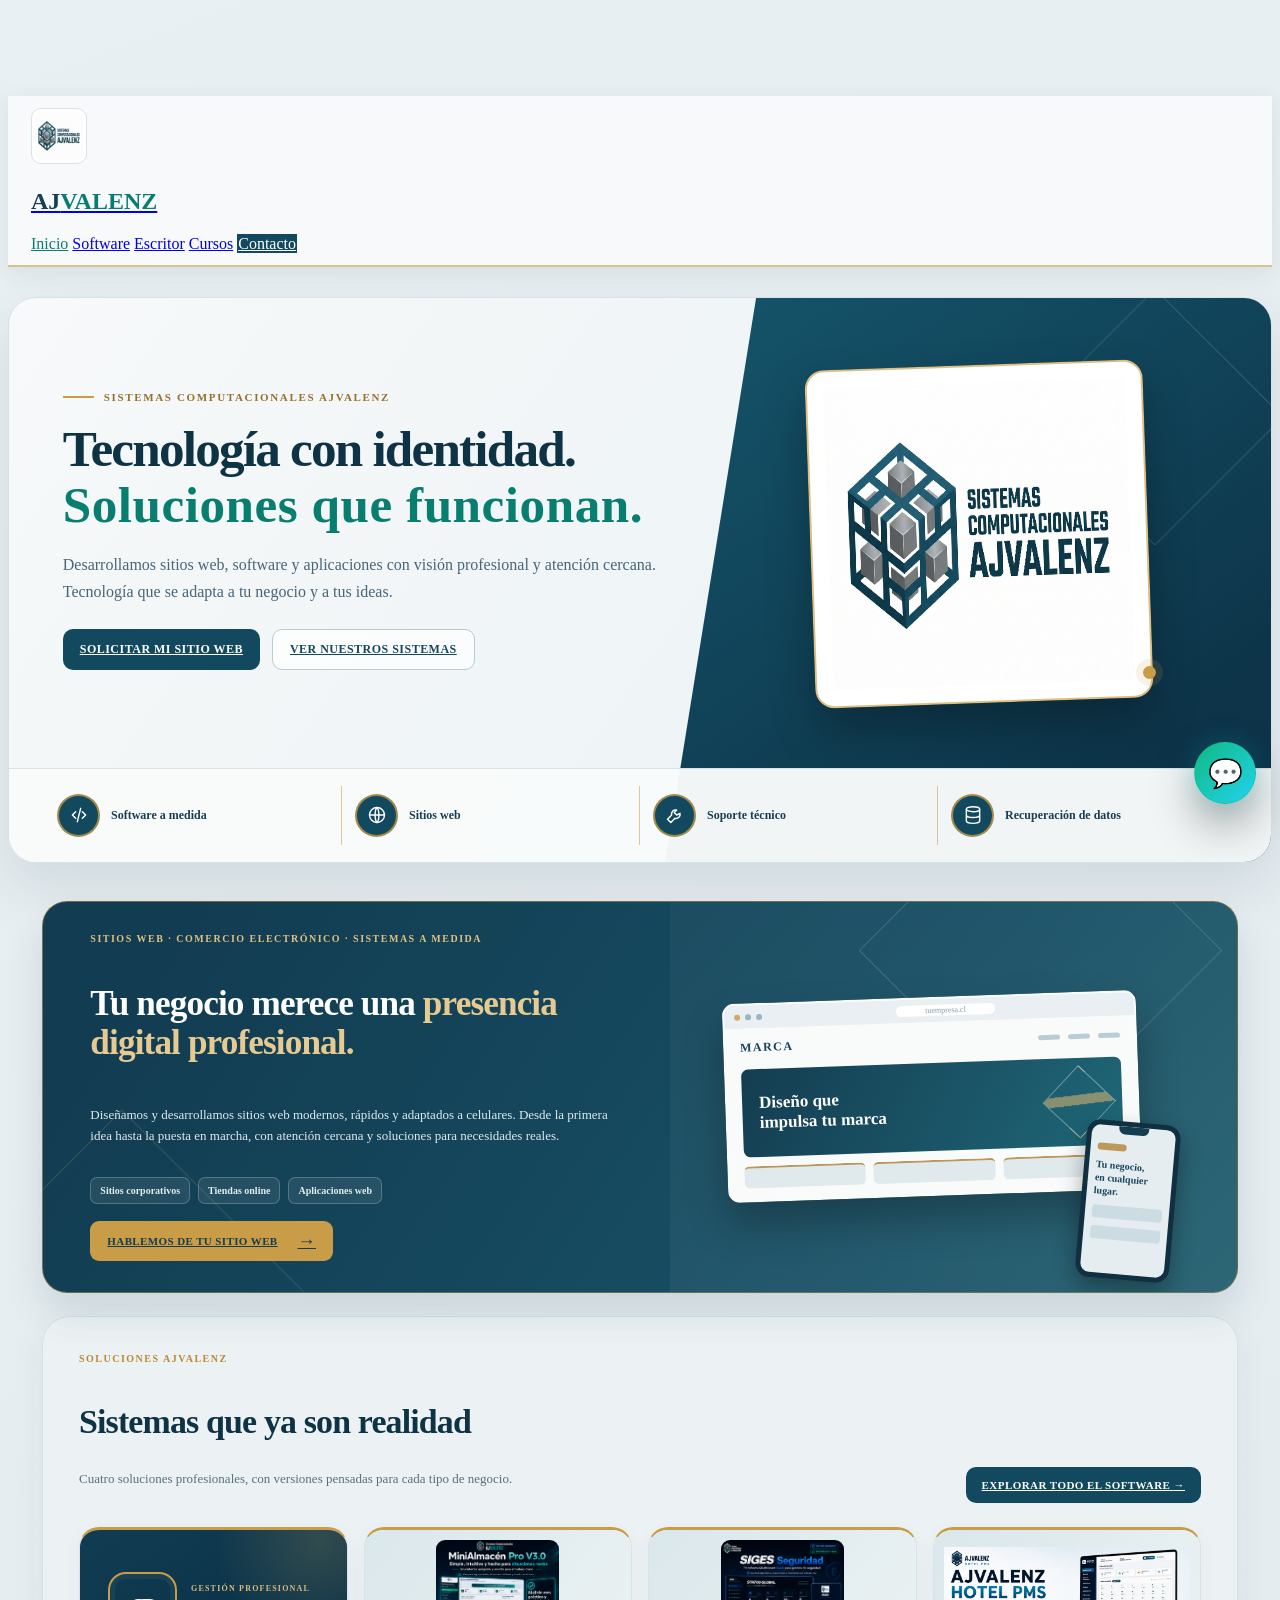
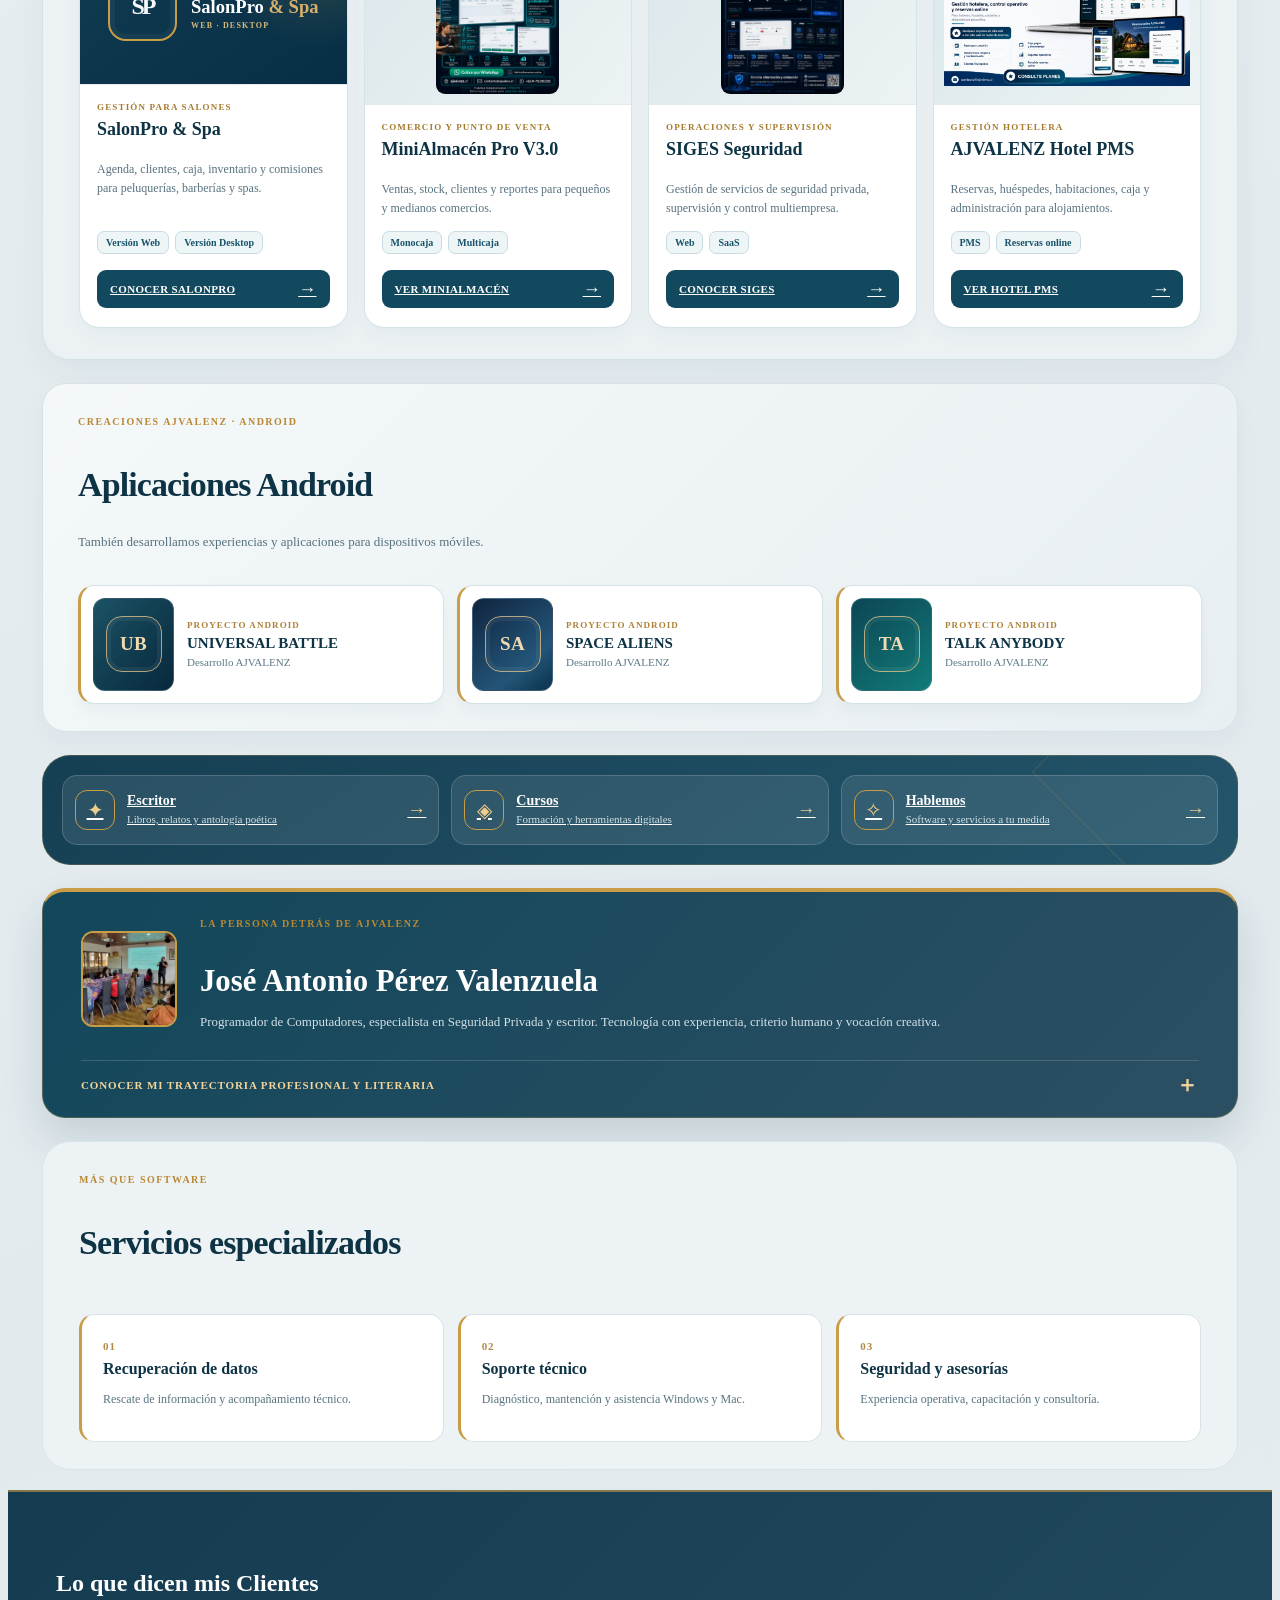
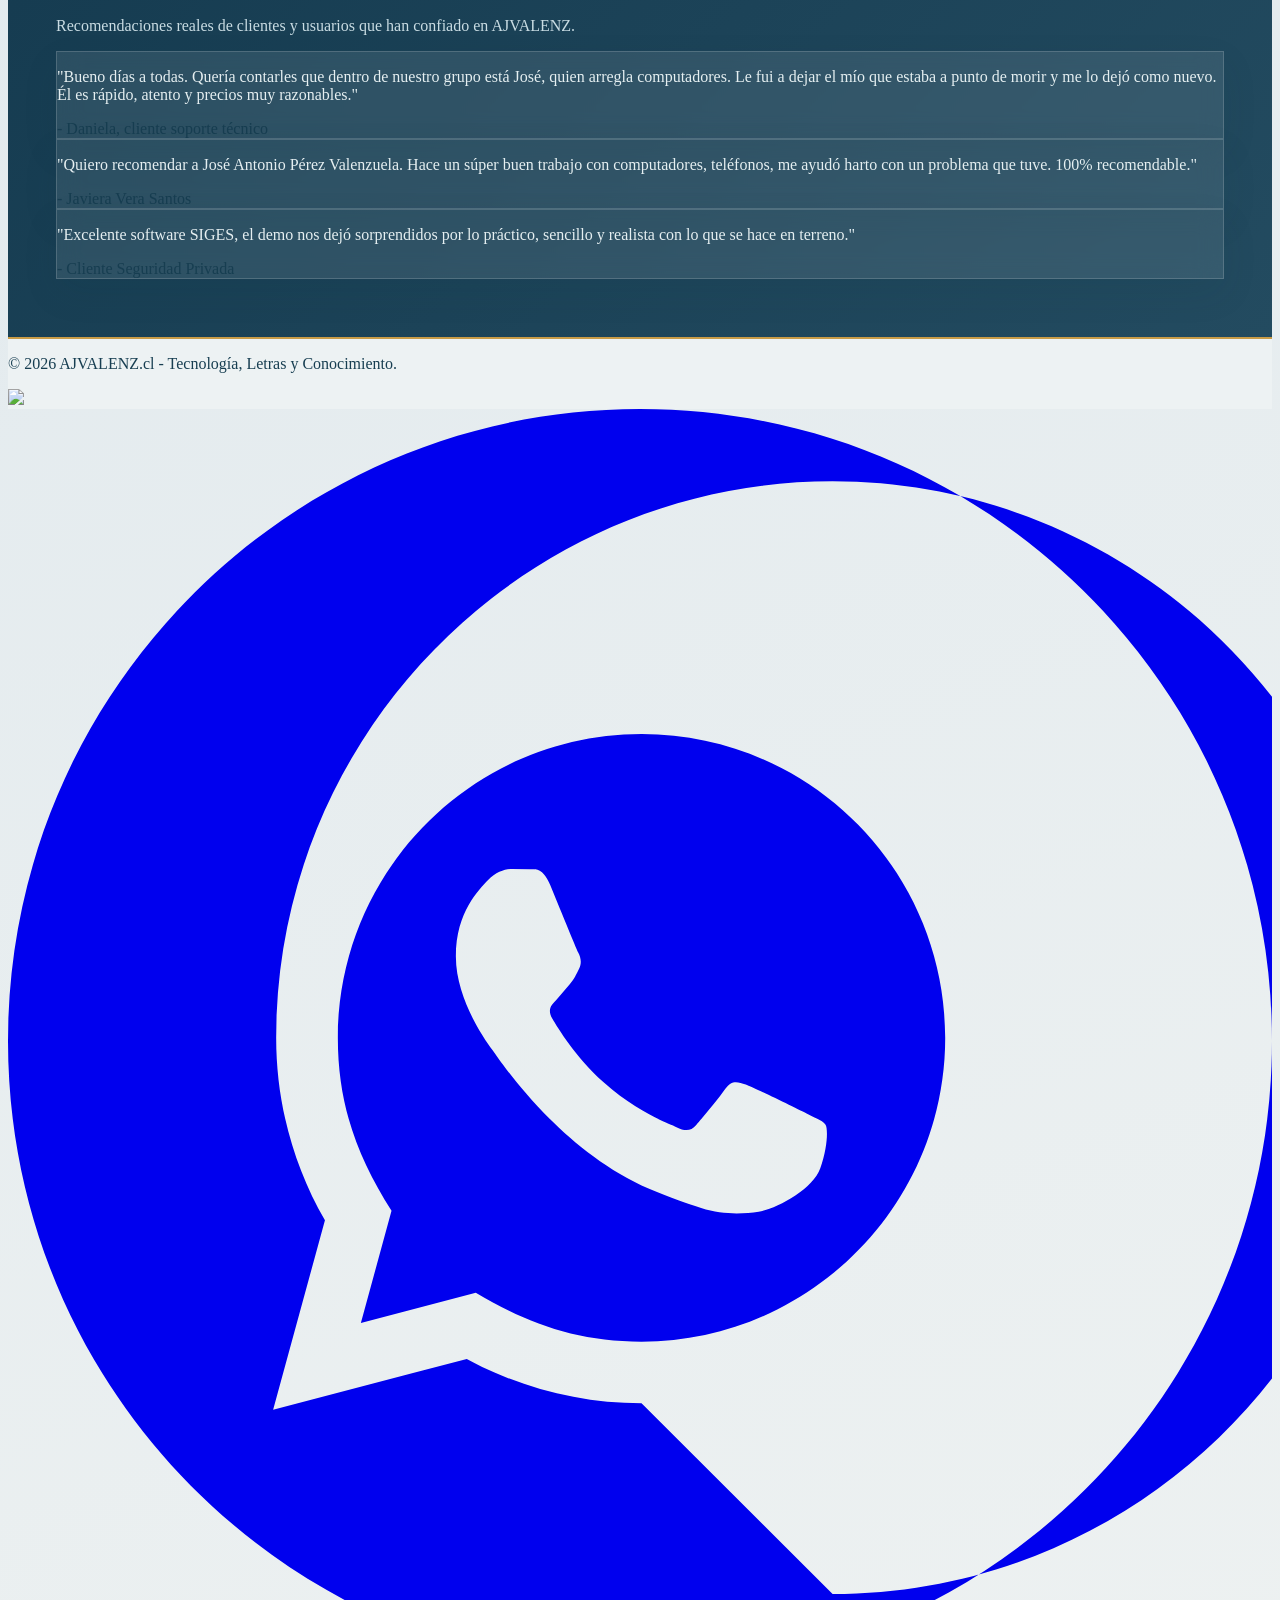
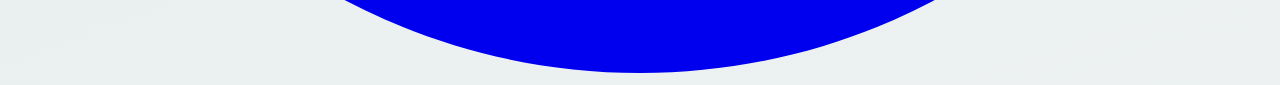
==== commit 160c0bf5: "Priorizar desarrollo web en portada y presentar Universal Battle, Space Aliens y Talk Anybody" ====
--- a/index.html
+++ b/index.html
@@ -86,10 +86,10 @@
         <div class="ajv-hero-copy">
             <p class="ajv-hero-kicker">Sistemas Computacionales AJVALENZ</p>
             <h2>Tecnología con identidad. <span>Soluciones que funcionan.</span></h2>
-            <p class="ajv-hero-description">Software a medida, sitios web y soporte técnico, con una trayectoria que une tecnología, seguridad y escritura. Soluciones profesionales, cercanas y hechas para personas reales.</p>
+            <p class="ajv-hero-description">Desarrollamos sitios web, software y aplicaciones con visión profesional y atención cercana. Tecnología que se adapta a tu negocio y a tus ideas.</p>
             <div class="ajv-hero-actions">
-                <a class="principal" href="#software-destacado">Ver soluciones</a>
-                <a class="secundario" href="libros.html">Mi faceta de escritor</a>
+                <a class="principal" href="contacto.html">Solicitar mi sitio web</a>
+                <a class="secundario" href="#software-destacado">Ver nuestros sistemas</a>
             </div>
         </div>
         <div class="ajv-hero-visual" aria-hidden="true">
@@ -104,6 +104,26 @@
     </header>
 
     <main class="ajv-main max-w-[1400px] mx-auto relative z-10">
+<section id="desarrollo-web" class="ajv-web-promo" aria-labelledby="ajv-web-title">
+  <div class="ajv-web-copy">
+    <span class="ajv-section-kicker">Sitios web · Comercio electrónico · Sistemas a medida</span>
+    <h2 id="ajv-web-title">Tu negocio merece una <span>presencia digital profesional.</span></h2>
+    <p>Diseñamos y desarrollamos sitios web modernos, rápidos y adaptados a celulares. Desde la primera idea hasta la puesta en marcha, con atención cercana y soluciones para necesidades reales.</p>
+    <div class="ajv-web-specialties"><span>Sitios corporativos</span><span>Tiendas online</span><span>Aplicaciones web</span></div>
+    <a class="ajv-web-cta" href="contacto.html">Hablemos de tu sitio web <span aria-hidden="true">→</span></a>
+  </div>
+  <div class="ajv-web-visual" aria-hidden="true">
+    <div class="ajv-web-browser">
+      <div class="ajv-web-browser-top"><i></i><i></i><i></i><span>tuempresa.cl</span></div>
+      <div class="ajv-web-browser-page">
+        <div class="ajv-web-browser-head"><b>MARCA</b><span></span><span></span><span></span></div>
+        <div class="ajv-web-browser-hero"><strong>Diseño que<br>impulsa tu marca</strong><span></span></div>
+        <div class="ajv-web-browser-blocks"><span></span><span></span><span></span></div>
+      </div>
+    </div>
+    <div class="ajv-web-device"><div class="ajv-web-device-top"></div><div class="ajv-web-device-content"><span></span><strong>Tu negocio,<br>en cualquier lugar.</strong><i></i><i></i></div></div>
+  </div>
+</section>
   <section id="software-destacado" class="ajv-featured-section" aria-labelledby="ajv-featured-title">
     <div class="ajv-section-head">
       <div><span class="ajv-section-kicker">Soluciones AJVALENZ</span><h2 id="ajv-featured-title">Sistemas que ya son realidad</h2>
@@ -151,6 +171,26 @@
   </div>
 </article></div>
   </section>
+  <section id="apps-android" class="ajv-android-section" aria-labelledby="ajv-android-title">
+  <div class="ajv-section-head">
+    <div><span class="ajv-section-kicker">Creaciones AJVALENZ · Android</span><h2 id="ajv-android-title">Aplicaciones Android</h2>
+    <p>También desarrollamos experiencias y aplicaciones para dispositivos móviles.</p></div>
+  </div>
+  <div class="ajv-android-grid">
+    <article class="ajv-android-card">
+      <div class="ajv-android-art ajv-app-universal" aria-hidden="true"><span class="ajv-android-art-inner">UB</span></div>
+      <div class="ajv-android-info"><span>Proyecto Android</span><h3>UNIVERSAL BATTLE</h3><small>Desarrollo AJVALENZ</small></div>
+    </article>
+<article class="ajv-android-card">
+      <div class="ajv-android-art ajv-app-space" aria-hidden="true"><span class="ajv-android-art-inner">SA</span></div>
+      <div class="ajv-android-info"><span>Proyecto Android</span><h3>SPACE ALIENS</h3><small>Desarrollo AJVALENZ</small></div>
+    </article>
+<article class="ajv-android-card">
+      <div class="ajv-android-art ajv-app-talk" aria-hidden="true"><span class="ajv-android-art-inner">TA</span></div>
+      <div class="ajv-android-info"><span>Proyecto Android</span><h3>TALK ANYBODY</h3><small>Desarrollo AJVALENZ</small></div>
+    </article>
+  </div>
+</section>
   <section id="distritos" class="ajv-quick-section" aria-label="Explora otras áreas">
     <a href="libros.html" class="ajv-quick-item"><span class="ajv-quick-icon" aria-hidden="true">✦</span><span><strong>Escritor</strong><small>Libros, relatos y antología poética</small></span><span aria-hidden="true">→</span></a>
     <a href="academia.html" class="ajv-quick-item"><span class="ajv-quick-icon" aria-hidden="true">◈</span><span><strong>Cursos</strong><small>Formación y herramientas digitales</small></span><span aria-hidden="true">→</span></a>
--- a/ajvalenz-theme.css
+++ b/ajvalenz-theme.css
@@ -383,3 +383,77 @@
  .ajv-profile-summary { flex-direction:column; }
  .ajv-catalog-bullets { grid-template-columns:1fr; }
 }
+
+/* Promoción principal: desarrollo web y proyectos Android */
+.ajv-web-promo { position:relative; display:grid; grid-template-columns:minmax(0,1.05fr) minmax(0,.95fr); overflow:hidden; border:1px solid rgba(201,156,71,.48); border-radius:25px; background:linear-gradient(124deg,#123c51 10%,#174f64 70%,#1d5b6b); color:#fff; min-height:280px; box-shadow:0 20px 37px rgba(14,51,69,.12); }
+.ajv-web-promo::before { content:""; position:absolute; left:-67px; bottom:-170px; border:1px solid rgba(236,212,160,.15); width:290px; height:290px; transform:rotate(45deg); pointer-events:none; }
+.ajv-web-copy { position:relative; z-index:1; padding:31px clamp(23px,3.7vw,51px); display:flex; flex-direction:column; align-items:flex-start; justify-content:center; }
+.ajv-web-copy .ajv-section-kicker { color:#e1c180; }
+.ajv-web-copy h2 { color:#fff; font-weight:900; font-size:clamp(28px,2.75vw,39px); line-height:1.12; letter-spacing:-.025em; max-width:600px; }
+.ajv-web-copy h2 span { color:#e7ca91; }
+.ajv-web-copy p { font-size:13px; line-height:1.64; max-width:600px; color:#dfebee; margin-top:12px; }
+.ajv-web-specialties { display:flex; flex-wrap:wrap; gap:8px; margin:17px 0; }
+.ajv-web-specialties span { font-size:10px; font-weight:800; padding:7px 9px; border:1px solid rgba(255,255,255,.21); color:#e1edef; background:rgba(255,255,255,.08); border-radius:7px; }
+.ajv-web-cta { display:flex; align-items:center; gap:20px; padding:11px 17px; background:var(--ajv-gold); color:#143d52; border-radius:9px; font-size:11px; font-weight:900; text-transform:uppercase; letter-spacing:.035em; }
+.ajv-web-cta:hover { background:#f1d397; }
+.ajv-web-cta span { font-size:18px; line-height:1; }
+.ajv-web-visual { position:relative; min-height:250px; display:flex; align-items:center; justify-content:center; padding:35px 52px 35px 10px; overflow:hidden; background:linear-gradient(145deg,rgba(255,255,255,.03),rgba(255,255,255,.07)); }
+.ajv-web-visual::before { content:""; position:absolute; right:12%; top:-80px; width:255px; height:255px; border:1px solid rgba(255,255,255,.15); transform:rotate(45deg); pointer-events:none; }
+.ajv-web-browser { position:relative; width:min(100%,410px); height:195px; background:#f9fbfa; border-radius:12px; box-shadow:0 22px 40px rgba(0,0,0,.27); transform:rotate(-2deg); overflow:hidden; border:2px solid rgba(255,255,255,.2); }
+.ajv-web-browser-top { height:23px; background:#e9eff2; display:flex; align-items:center; gap:5px; padding:0 10px; }
+.ajv-web-browser-top i { width:6px; height:6px; border-radius:50%; background:#9ab5c1; }
+.ajv-web-browser-top i:first-child { background:#d1a968; }
+.ajv-web-browser-top span { font-size:8px; color:#829da9; background:#fff; border-radius:5px; padding:1px 29px; margin:auto; }
+.ajv-web-browser-page { padding:12px 15px; }
+.ajv-web-browser-head { display:flex; align-items:center; gap:8px; }
+.ajv-web-browser-head b { color:#164359; font-size:12px; letter-spacing:.12em; margin-right:auto; }
+.ajv-web-browser-head span { background:#b8cdd6; border-radius:4px; height:5px; width:22px; }
+.ajv-web-browser-hero { margin-top:14px; border-radius:7px; background:linear-gradient(120deg,#143d51,#1f6777); padding:18px 17px; display:flex; align-items:center; justify-content:space-between; }
+.ajv-web-browser-hero strong { color:#fff; font-weight:900; font-size:17px; line-height:1.16; }
+.ajv-web-browser-hero span { display:block; height:50px; width:50px; background:linear-gradient(130deg,transparent 40%,rgba(214,179,112,.58) 40% 54%,transparent 54%); border:1px solid rgba(255,255,255,.35); transform:rotate(45deg); }
+.ajv-web-browser-blocks { display:flex; gap:8px; margin-top:9px; }
+.ajv-web-browser-blocks span { flex:1; height:20px; border-radius:5px; background:#e0eaed; border-top:2px solid #bb975d; }
+.ajv-web-device { position:absolute; width:84px; height:148px; right:11%; bottom:12px; background:#e6edf1; border:5px solid #102f40; border-radius:14px; box-shadow:0 10px 22px rgba(0,0,0,.32); transform:rotate(5deg); overflow:hidden; }
+.ajv-web-device-top { background:#143d51; height:8px; width:30px; border-radius:0 0 6px 6px; margin:auto; }
+.ajv-web-device-content { display:flex; flex-direction:column; padding:10px 7px; gap:8px; }
+.ajv-web-device-content>span { display:block; height:7px; background:#bd9959; width:29px; border-radius:3px; }
+.ajv-web-device-content strong { color:#18465b; font-size:10px; line-height:1.3; }
+.ajv-web-device-content i { display:block; height:13px; border-radius:3px; background:#cbdce2; }
+
+.ajv-android-section { background:linear-gradient(135deg,#f4f8f9,#e8eff2); padding:27px clamp(18px,3vw,35px); border-radius:24px; border:1px solid #d5e2e6; box-shadow:0 9px 27px rgba(14,51,69,.04); }
+.ajv-android-section .ajv-section-head { margin-bottom:19px; }
+.ajv-android-grid { display:grid; grid-template-columns:repeat(3,minmax(0,1fr)); gap:13px; }
+.ajv-android-card { display:flex; align-items:center; gap:13px; background:#fff; border:1px solid #d5e3e8; border-left:3px solid var(--ajv-gold); border-radius:16px; padding:12px; min-width:0; box-shadow:0 8px 15px rgba(14,51,69,.04); }
+.ajv-android-art { display:grid; place-items:center; flex:0 0 79px; width:79px; height:91px; border-radius:12px; border:1px solid rgba(255,255,255,.15); overflow:hidden; }
+.ajv-android-art-inner { display:grid; place-items:center; width:54px; height:54px; font-weight:900; font-size:19px; letter-spacing:.02em; border:1px solid rgba(238,203,142,.74); color:#f1dab1; border-radius:16px; box-shadow:inset 0 0 0 4px rgba(255,255,255,.06); }
+.ajv-app-universal { background:linear-gradient(130deg,#1b5264,#08283c); }
+.ajv-app-space { background:linear-gradient(140deg,#10243f,#235578 70%,#0a324b); }
+.ajv-app-talk { background:linear-gradient(140deg,#0c4654,#117b78); }
+.ajv-android-info { min-width:0; display:flex; flex-direction:column; }
+.ajv-android-info>span { color:#ac8138; font-size:9px; letter-spacing:.12em; font-weight:900; text-transform:uppercase; }
+.ajv-android-info h3 { color:var(--ajv-navy); font-size:15px; font-weight:900; line-height:1.2; margin:4px 0; }
+.ajv-android-info small { color:#5b7886; font-size:11px; }
+.ajv-mobile-mention { display:flex; align-items:center; justify-content:space-between; gap:24px; padding:24px 30px; background:linear-gradient(130deg,#f5f9f9,#e6eef2); border:1px solid #d4e2e6; border-radius:20px; }
+.ajv-mobile-mention h2 { color:var(--ajv-navy); font-size:19px; line-height:1.24; font-weight:900; }
+.ajv-mobile-mention p { font-size:12px; color:#5b7681; margin-top:6px; }
+.ajv-mobile-mention>a { flex-shrink:0; background:var(--ajv-petrol); color:#fff; padding:11px 15px; font-size:11px; text-transform:uppercase; font-weight:900; border-radius:9px; }
+.ajv-mobile-mention>a:hover { background:#0b6472; }
+
+@media(max-width:960px) {
+  .ajv-web-promo { grid-template-columns:1fr; }
+  .ajv-web-visual { min-height:195px; padding:8px 45px 25px; }
+  .ajv-web-browser { height:158px; width:min(100%,320px); }
+  .ajv-web-browser-hero { padding:11px 14px; }
+  .ajv-web-device { height:120px; width:72px; bottom:0; right:16%; }
+  .ajv-web-copy { padding:27px 26px 10px; }
+}
+@media(max-width:767px) {
+  .ajv-android-grid { grid-template-columns:1fr; }
+  .ajv-android-card { gap:14px; }
+  .ajv-android-art { flex-basis:68px; width:68px; height:74px; }
+  .ajv-android-art-inner { width:45px; height:45px; font-size:16px; }
+  .ajv-mobile-mention { flex-direction:column; align-items:flex-start; padding:22px 21px; }
+  .ajv-mobile-mention>a { width:100%; text-align:center; }
+  .ajv-web-visual { padding-bottom:12px; }
+  .ajv-web-browser { transform:none; }
+}
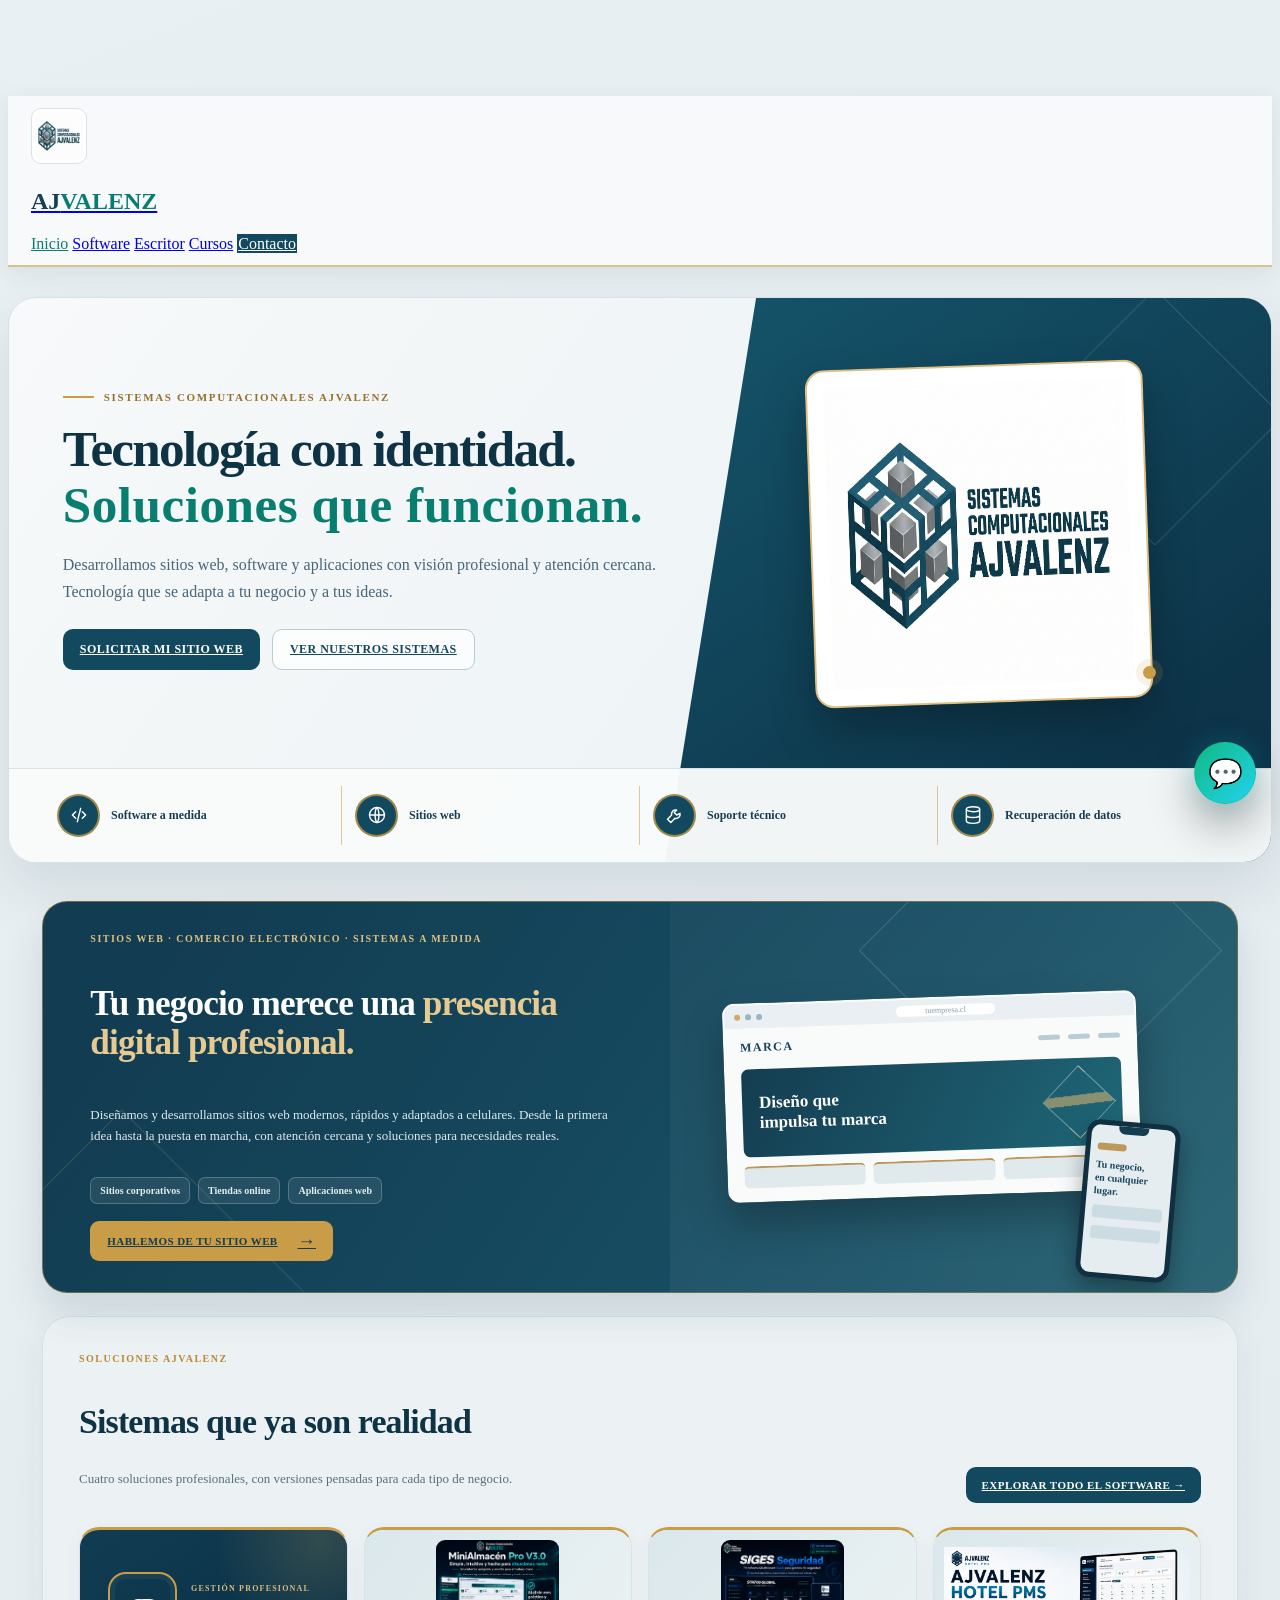
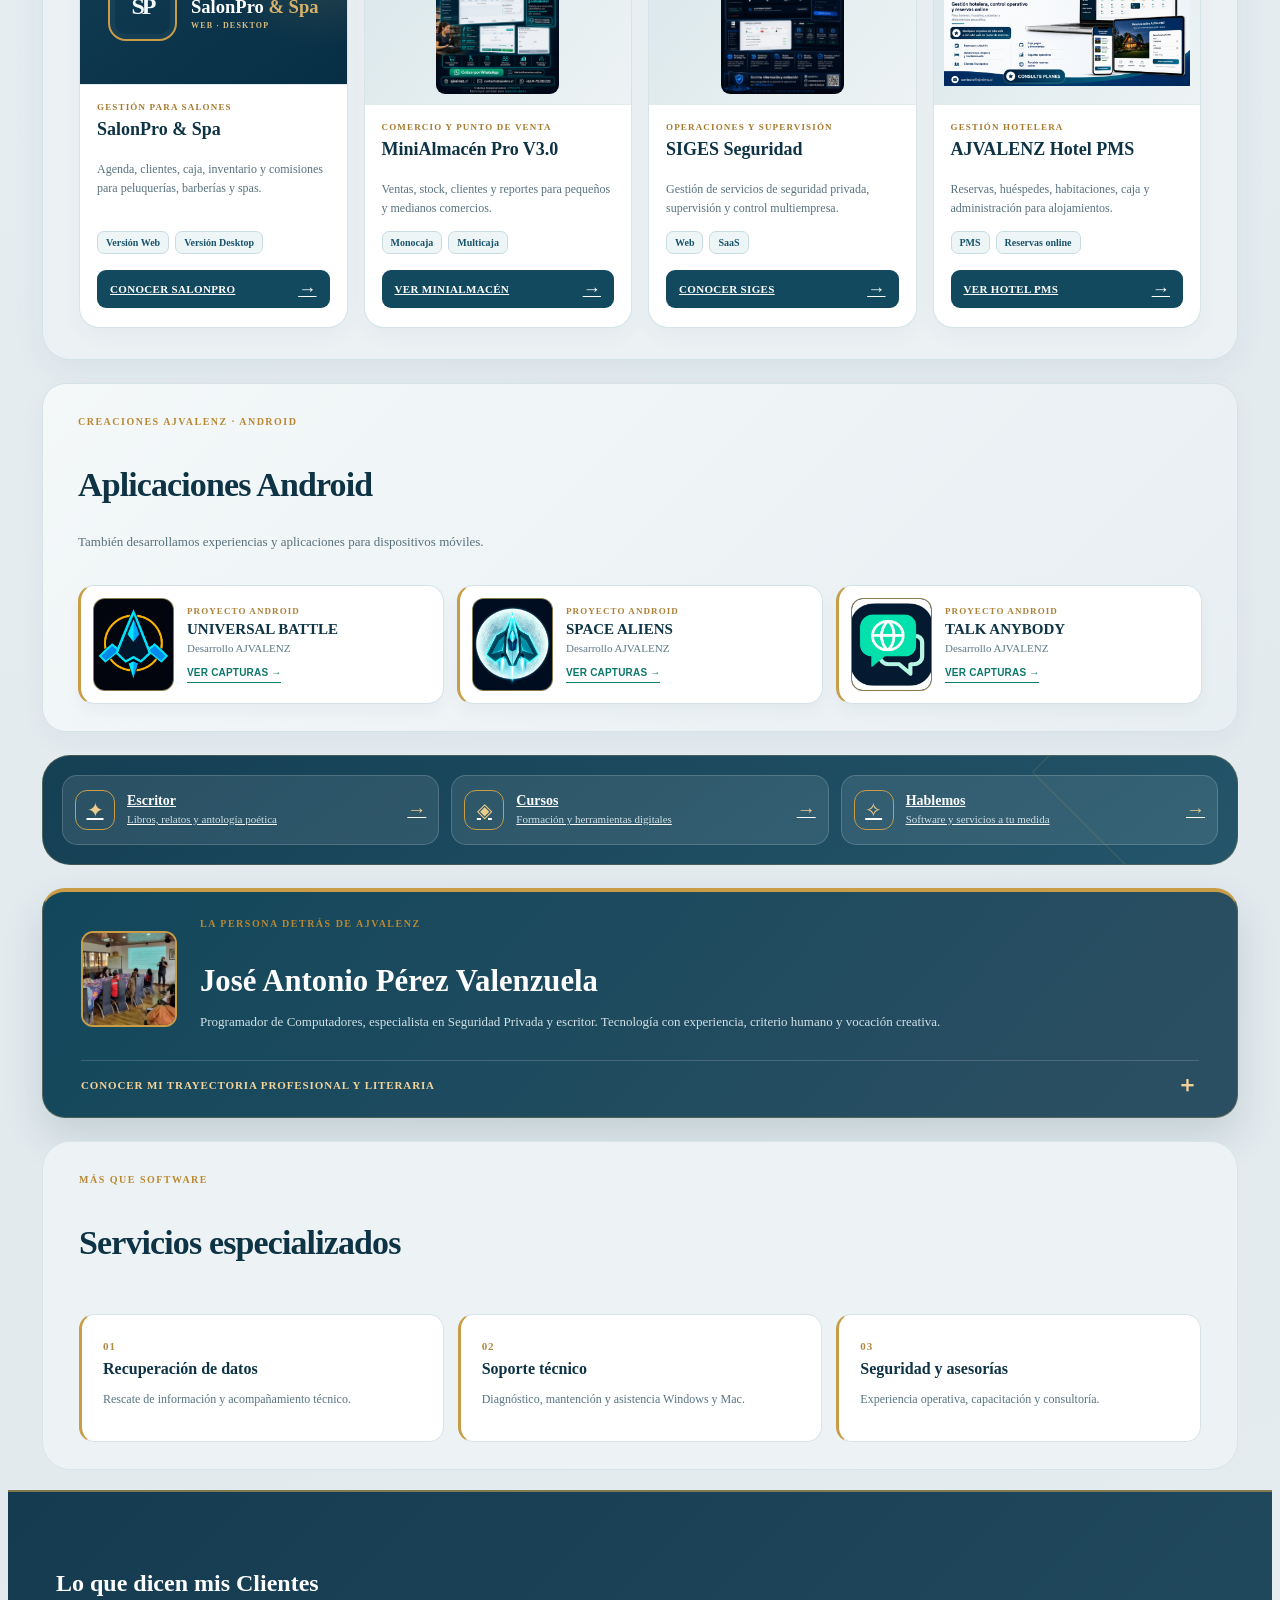
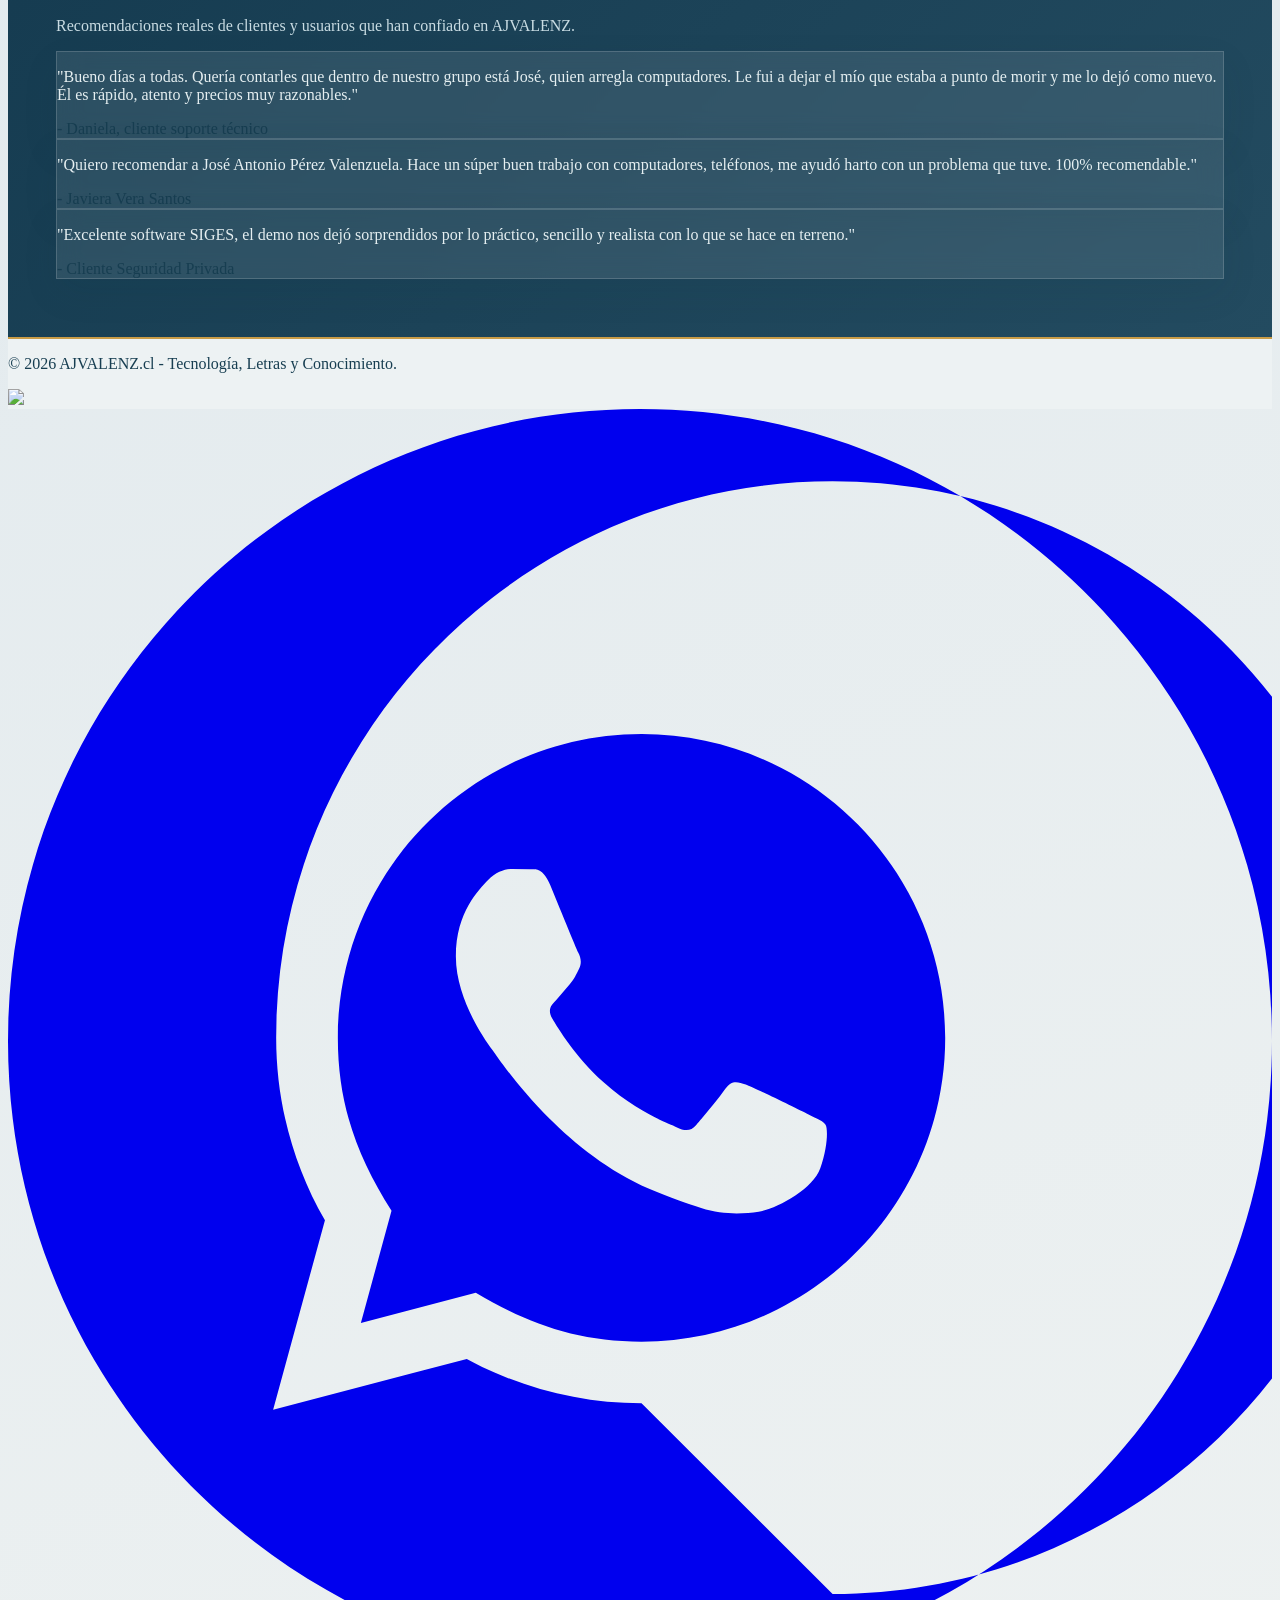
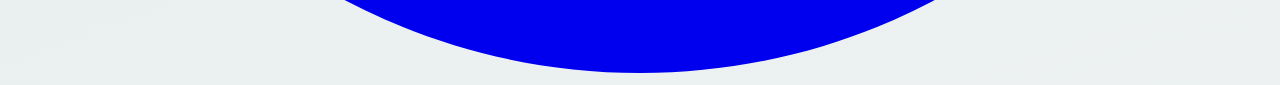
==== commit a4e0d035: "Mostrar iconos Android y galerías de capturas reales en portada" ====
--- a/index.html
+++ b/index.html
@@ -178,16 +178,16 @@
   </div>
   <div class="ajv-android-grid">
     <article class="ajv-android-card">
-      <div class="ajv-android-art ajv-app-universal" aria-hidden="true"><span class="ajv-android-art-inner">UB</span></div>
-      <div class="ajv-android-info"><span>Proyecto Android</span><h3>UNIVERSAL BATTLE</h3><small>Desarrollo AJVALENZ</small></div>
+      <div class="ajv-android-art ajv-app-universal"><img src="assets/android/universe-battle-icon.png" alt="Ícono de UNIVERSAL BATTLE" loading="lazy"></div>
+      <div class="ajv-android-info"><span>Proyecto Android</span><h3>UNIVERSAL BATTLE</h3><small>Desarrollo AJVALENZ</small><button type="button" class="ajv-android-view" data-app="universal" aria-label="Ver capturas de UNIVERSAL BATTLE">Ver capturas →</button></div>
     </article>
 <article class="ajv-android-card">
-      <div class="ajv-android-art ajv-app-space" aria-hidden="true"><span class="ajv-android-art-inner">SA</span></div>
-      <div class="ajv-android-info"><span>Proyecto Android</span><h3>SPACE ALIENS</h3><small>Desarrollo AJVALENZ</small></div>
+      <div class="ajv-android-art ajv-app-space"><img src="assets/android/space-aliens-icon.png" alt="Ícono de SPACE ALIENS" loading="lazy"></div>
+      <div class="ajv-android-info"><span>Proyecto Android</span><h3>SPACE ALIENS</h3><small>Desarrollo AJVALENZ</small><button type="button" class="ajv-android-view" data-app="space" aria-label="Ver capturas de SPACE ALIENS">Ver capturas →</button></div>
     </article>
 <article class="ajv-android-card">
-      <div class="ajv-android-art ajv-app-talk" aria-hidden="true"><span class="ajv-android-art-inner">TA</span></div>
-      <div class="ajv-android-info"><span>Proyecto Android</span><h3>TALK ANYBODY</h3><small>Desarrollo AJVALENZ</small></div>
+      <div class="ajv-android-art ajv-app-talk"><img src="assets/android/talk-anybody-icon.png" alt="Ícono de TALK ANYBODY" loading="lazy"></div>
+      <div class="ajv-android-info"><span>Proyecto Android</span><h3>TALK ANYBODY</h3><small>Desarrollo AJVALENZ</small><button type="button" class="ajv-android-view" data-app="talk" aria-label="Ver capturas de TALK ANYBODY">Ver capturas →</button></div>
     </article>
   </div>
 </section>
@@ -254,6 +254,32 @@
     </div>
   </section>
 </main>
+
+<dialog id="ajv-app-gallery" class="ajv-app-gallery" aria-labelledby="ajv-gallery-title">
+  <div class="ajv-gallery-head"><div><span class="ajv-section-kicker">Capturas reales de Android</span><h2 id="ajv-gallery-title">Aplicación AJVALENZ</h2></div><button type="button" id="ajv-gallery-close" class="ajv-gallery-close" aria-label="Cerrar galería">×</button></div>
+  <div class="ajv-gallery-image"><img id="ajv-gallery-img" alt="Captura de la aplicación Android"></div>
+  <div class="ajv-gallery-controls"><button type="button" id="ajv-gallery-prev" aria-label="Ver captura anterior">← Anterior</button><span id="ajv-gallery-count" aria-live="polite">1 de 2</span><button type="button" id="ajv-gallery-next" aria-label="Ver captura siguiente">Siguiente →</button></div>
+  <a id="ajv-gallery-full" href="#" target="_blank" rel="noopener" class="ajv-gallery-full">Abrir imagen en tamaño completo ↗</a>
+</dialog>
+<script>
+(function(){
+ const gal=document.getElementById('ajv-app-gallery');
+ const title=document.getElementById('ajv-gallery-title'),img=document.getElementById('ajv-gallery-img'),count=document.getElementById('ajv-gallery-count'),full=document.getElementById('ajv-gallery-full');
+ const apps={
+  universal:{name:'Universal Battle',shots:['assets/android/screens/universe-intro.png','assets/android/screens/universe-game.png']},
+  space:{name:'Space Aliens',shots:['assets/android/screens/space-intro.png','assets/android/screens/space-game.png']},
+  talk:{name:'Talk Anybody Chat',shots:['assets/android/screens/talk-intro.png','assets/android/screens/talk-chat.png']}
+ };
+ let current=null,index=0;
+ function render(){if(!current)return;const shot=apps[current].shots[index];img.src=shot;img.alt='Captura '+(index+1)+' de '+apps[current].name;title.textContent=apps[current].name;count.textContent=(index+1)+' de '+apps[current].shots.length;full.href=shot;}
+ document.querySelectorAll('.ajv-android-view').forEach(b=>b.addEventListener('click',()=>{current=b.dataset.app;index=0;render();gal.showModal();}));
+ document.getElementById('ajv-gallery-close').addEventListener('click',()=>gal.close());
+ document.getElementById('ajv-gallery-prev').addEventListener('click',()=>{if(!current)return;index=(index-1+apps[current].shots.length)%apps[current].shots.length;render();});
+ document.getElementById('ajv-gallery-next').addEventListener('click',()=>{if(!current)return;index=(index+1)%apps[current].shots.length;render();});
+ gal.addEventListener('click',e=>{if(e.target===gal)gal.close();});
+ gal.addEventListener('keydown',e=>{if(e.key==='ArrowLeft')document.getElementById('ajv-gallery-prev').click();if(e.key==='ArrowRight')document.getElementById('ajv-gallery-next').click();});
+})();
+</script>
 
     <!-- TESTIMONIOS FIJOS -->
     <section id="testimonios" class="mt-24 py-16 px-6 border-t border-white/5">
--- a/ajvalenz-theme.css
+++ b/ajvalenz-theme.css
@@ -457,3 +457,22 @@
   .ajv-web-visual { padding-bottom:12px; }
   .ajv-web-browser { transform:none; }
 }
+
+/* Íconos auténticos de aplicaciones + galería compacta */
+.ajv-android-art{background:linear-gradient(135deg,#0c2e44,#1d5269);border:1px solid rgba(201,156,71,.65);padding:0;}
+.ajv-android-art img{display:block;width:100%;height:100%;object-fit:cover;border-radius:10px;}
+.ajv-android-view{display:inline-flex;align-items:center;align-self:flex-start;cursor:pointer;background:transparent;border:0;border-bottom:1px solid #0b816f;padding:4px 0;color:#0b786a;font-size:10px;font-weight:900;text-transform:uppercase;letter-spacing:.02em;margin-top:9px;}
+.ajv-android-view:hover{color:#14556e;border-color:#14556e;}
+.ajv-app-gallery{width:min(94vw,700px);max-height:94vh;border:1px solid rgba(201,156,71,.72);border-radius:23px;padding:19px clamp(15px,3vw,26px) 20px;background:#eef3f5;color:var(--ajv-navy);box-shadow:0 26px 72px rgba(0,0,0,.36);overflow:auto;}
+.ajv-app-gallery::backdrop{background:rgba(5,23,35,.82);backdrop-filter:blur(6px);}
+.ajv-gallery-head{display:flex;align-items:flex-start;justify-content:space-between;gap:15px;margin-bottom:15px;}
+.ajv-gallery-head h2{color:var(--ajv-navy);font-size:clamp(20px,2.6vw,30px);font-weight:900;}
+.ajv-gallery-close{width:37px;height:37px;flex:0 0 37px;border:1px solid #bfd2d8;border-radius:12px;background:#fff;color:var(--ajv-navy);font-size:24px;line-height:1;}
+.ajv-gallery-image{display:flex;align-items:center;justify-content:center;min-height:250px;max-height:67vh;background:linear-gradient(125deg,#0c273c,#17475e);border:1px solid #b5cbd4;border-radius:14px;overflow:hidden;padding:8px;}
+.ajv-gallery-image img{max-width:100%;max-height:calc(67vh - 16px);height:auto;width:auto;object-fit:contain;border-radius:7px;box-shadow:0 8px 24px rgba(0,0,0,.3);}
+.ajv-gallery-controls{display:flex;align-items:center;justify-content:space-between;gap:9px;margin:14px 0 7px;}
+.ajv-gallery-controls button{padding:9px 12px;border-radius:9px;background:var(--ajv-petrol);color:#fff;font-size:11px;font-weight:900;}
+.ajv-gallery-controls button:hover{background:#0e7180;}
+.ajv-gallery-controls span{font-size:11px;font-weight:800;color:#536e7b;}
+.ajv-gallery-full{display:block;text-align:center;color:#0d746b;font-size:11px;text-decoration:underline;font-weight:800;margin-top:8px;}
+@media(max-width:767px){.ajv-app-gallery{padding:14px;border-radius:17px;}.ajv-gallery-image{max-height:65vh;}.ajv-gallery-image img{max-height:calc(65vh - 16px);}.ajv-gallery-controls button{padding:10px;font-size:10px;}}
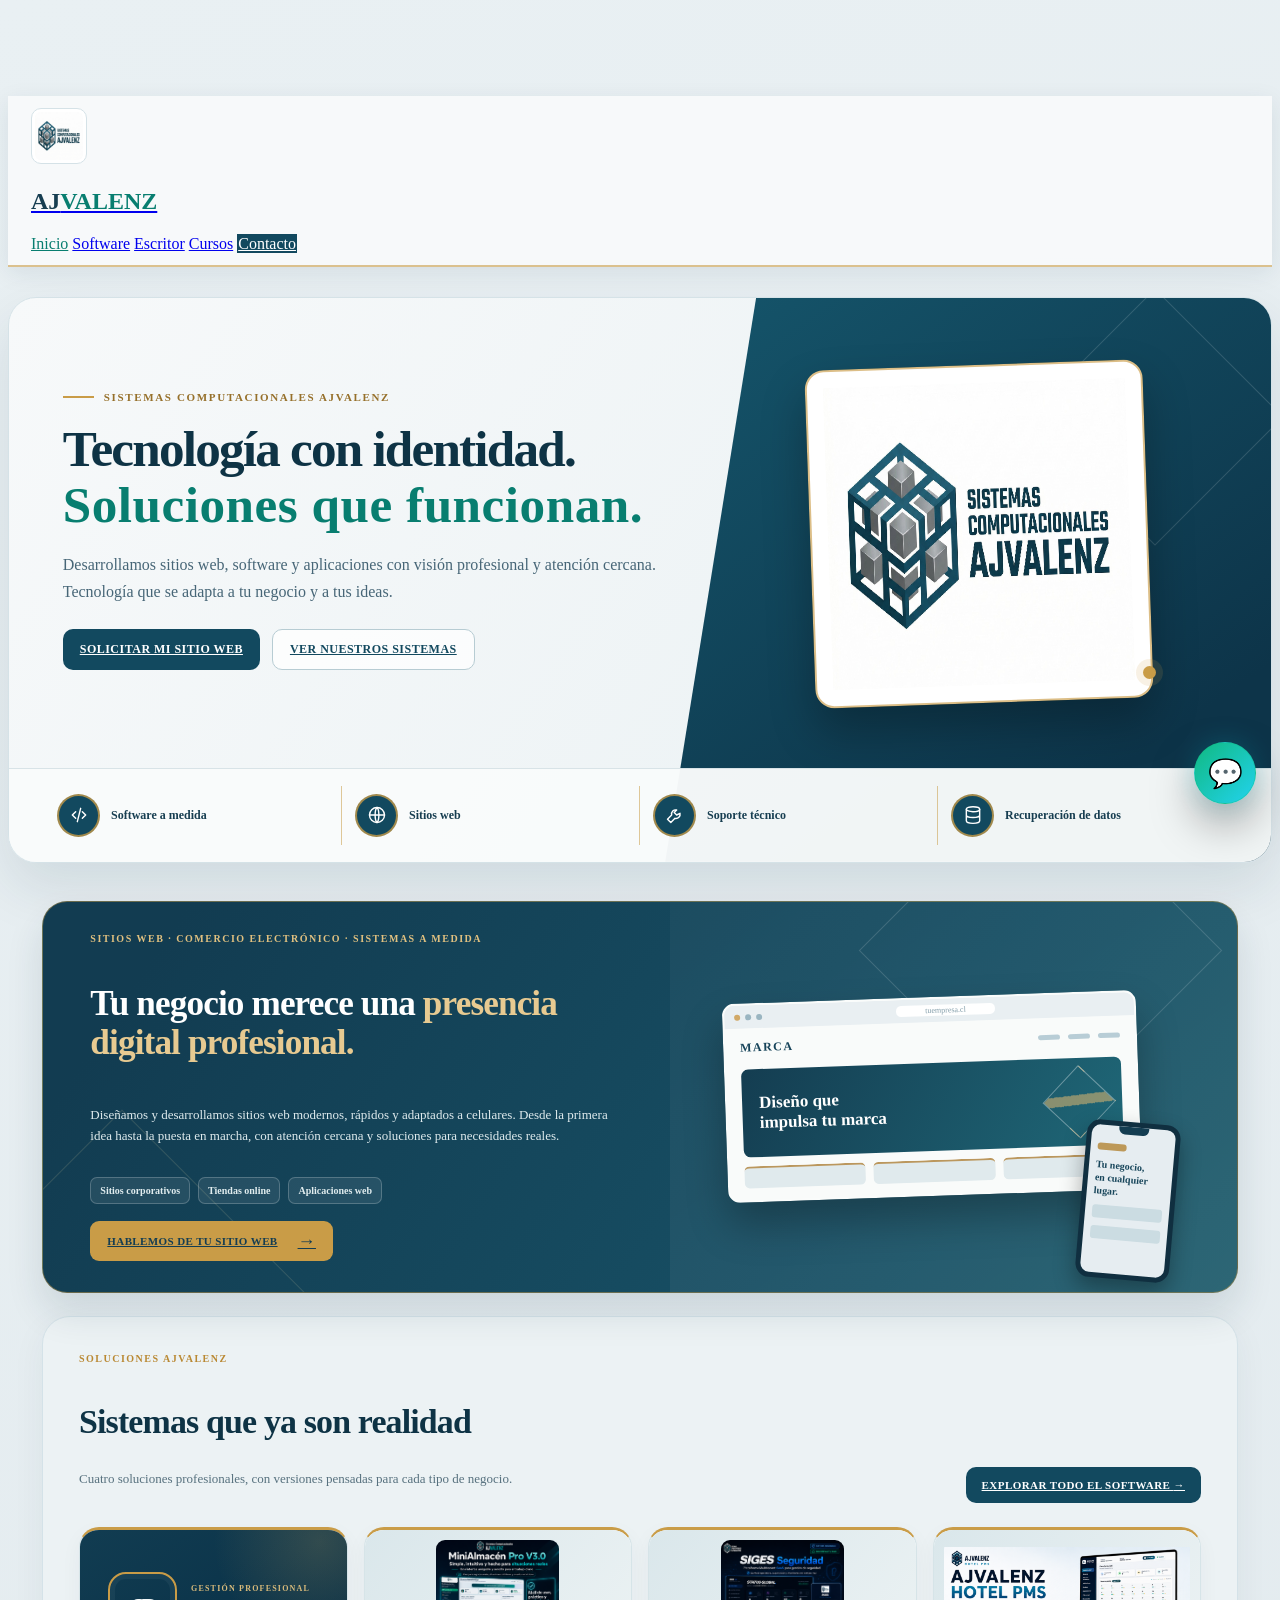
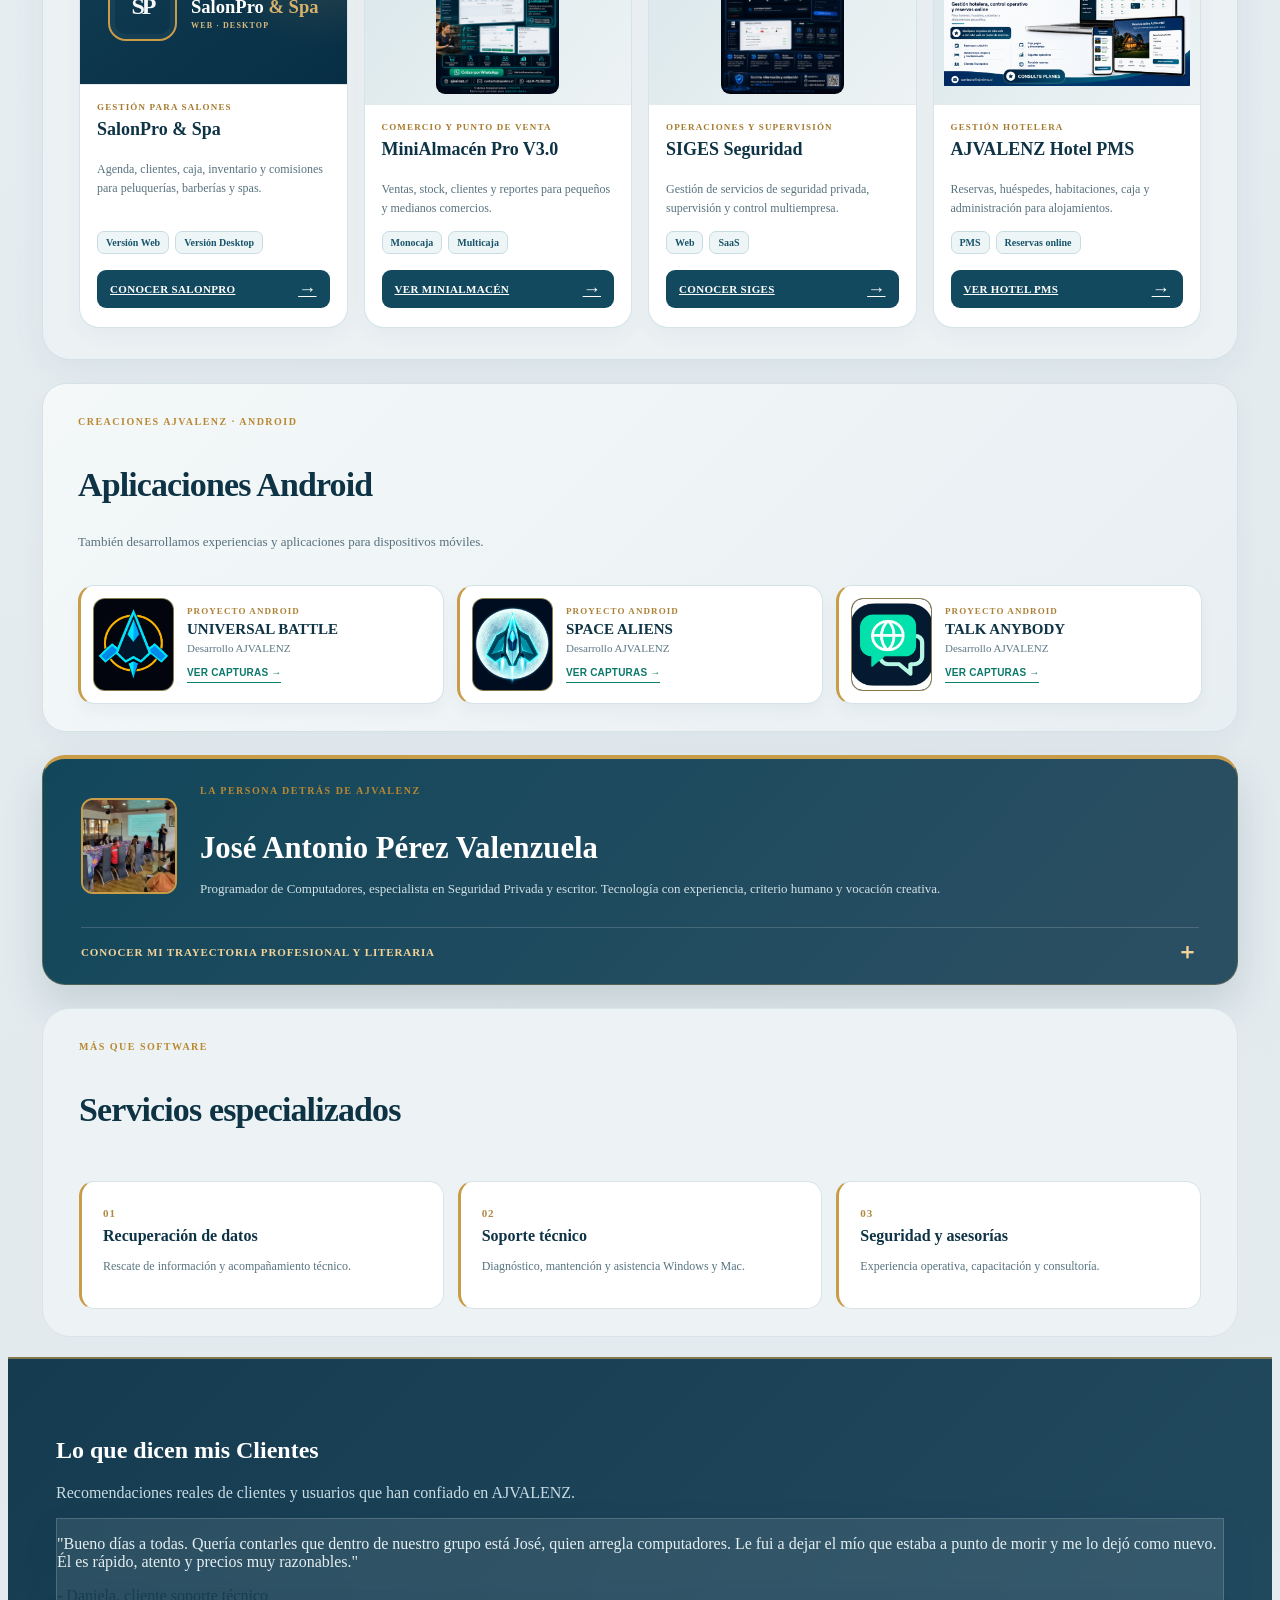
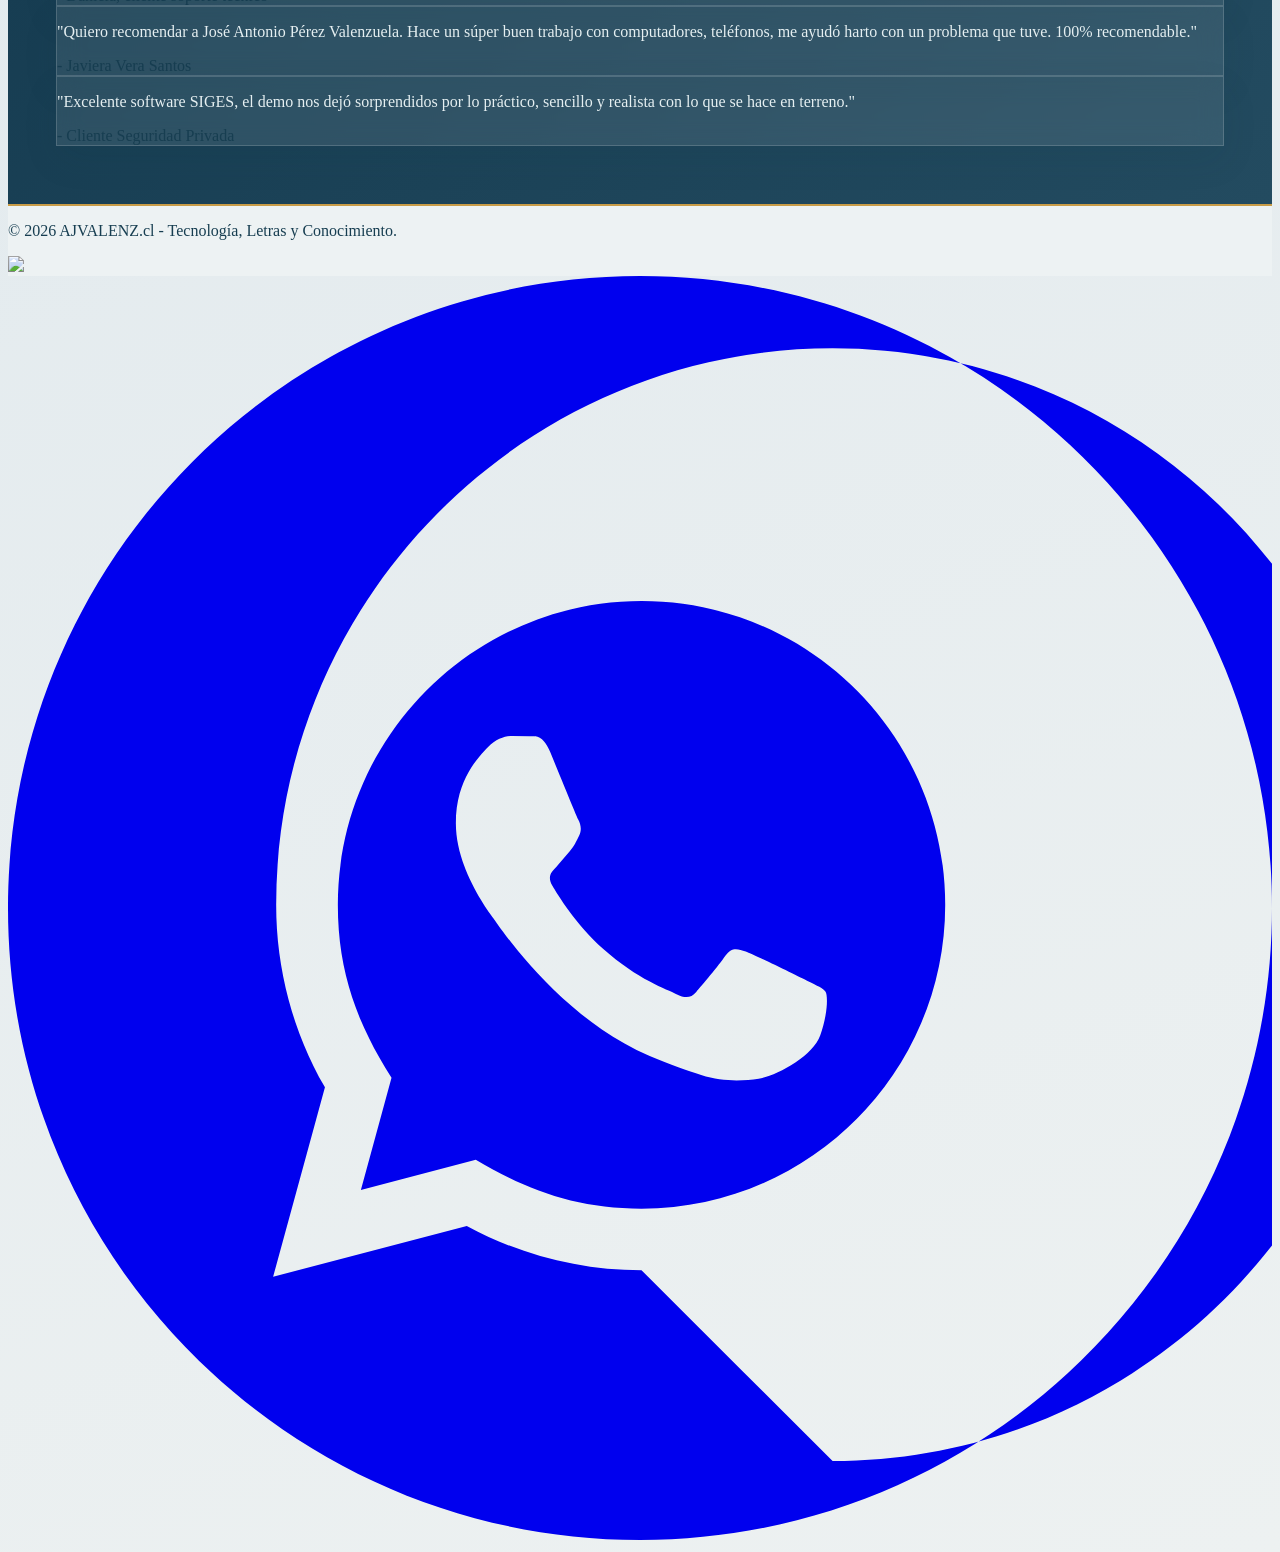
==== commit 718a62bc: "Unificar accesos de portada y actualizar colección literaria" ====
--- a/index.html
+++ b/index.html
@@ -191,11 +191,6 @@
     </article>
   </div>
 </section>
-  <section id="distritos" class="ajv-quick-section" aria-label="Explora otras áreas">
-    <a href="libros.html" class="ajv-quick-item"><span class="ajv-quick-icon" aria-hidden="true">✦</span><span><strong>Escritor</strong><small>Libros, relatos y antología poética</small></span><span aria-hidden="true">→</span></a>
-    <a href="academia.html" class="ajv-quick-item"><span class="ajv-quick-icon" aria-hidden="true">◈</span><span><strong>Cursos</strong><small>Formación y herramientas digitales</small></span><span aria-hidden="true">→</span></a>
-    <a href="contacto.html" class="ajv-quick-item"><span class="ajv-quick-icon" aria-hidden="true">✧</span><span><strong>Hablemos</strong><small>Software y servicios a tu medida</small></span><span aria-hidden="true">→</span></a>
-  </section>
   <section id="perfil" class="ajv-profile-short" aria-labelledby="ajv-profile-heading">
     <div class="ajv-profile-summary">
       <img src="FB_IMG_1776491408352.jpg" alt="José Antonio Pérez Valenzuela" loading="lazy">
